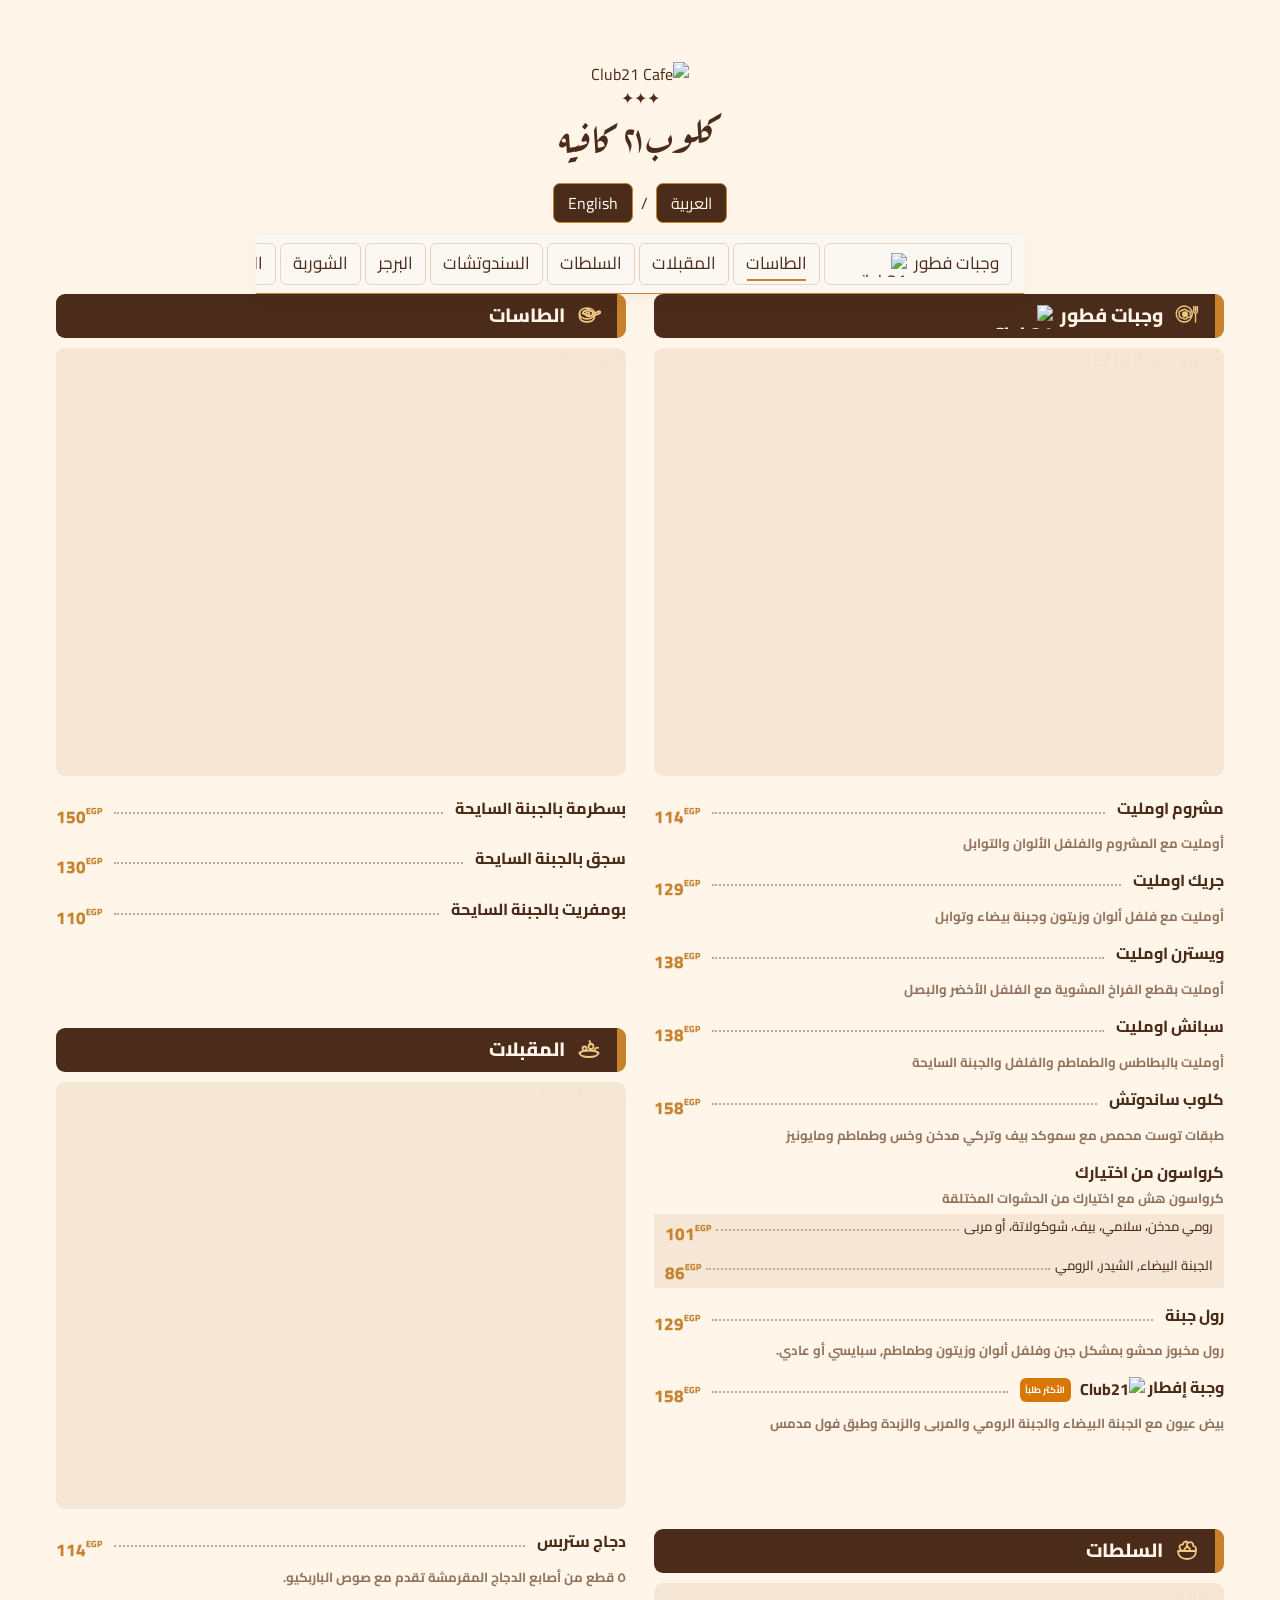
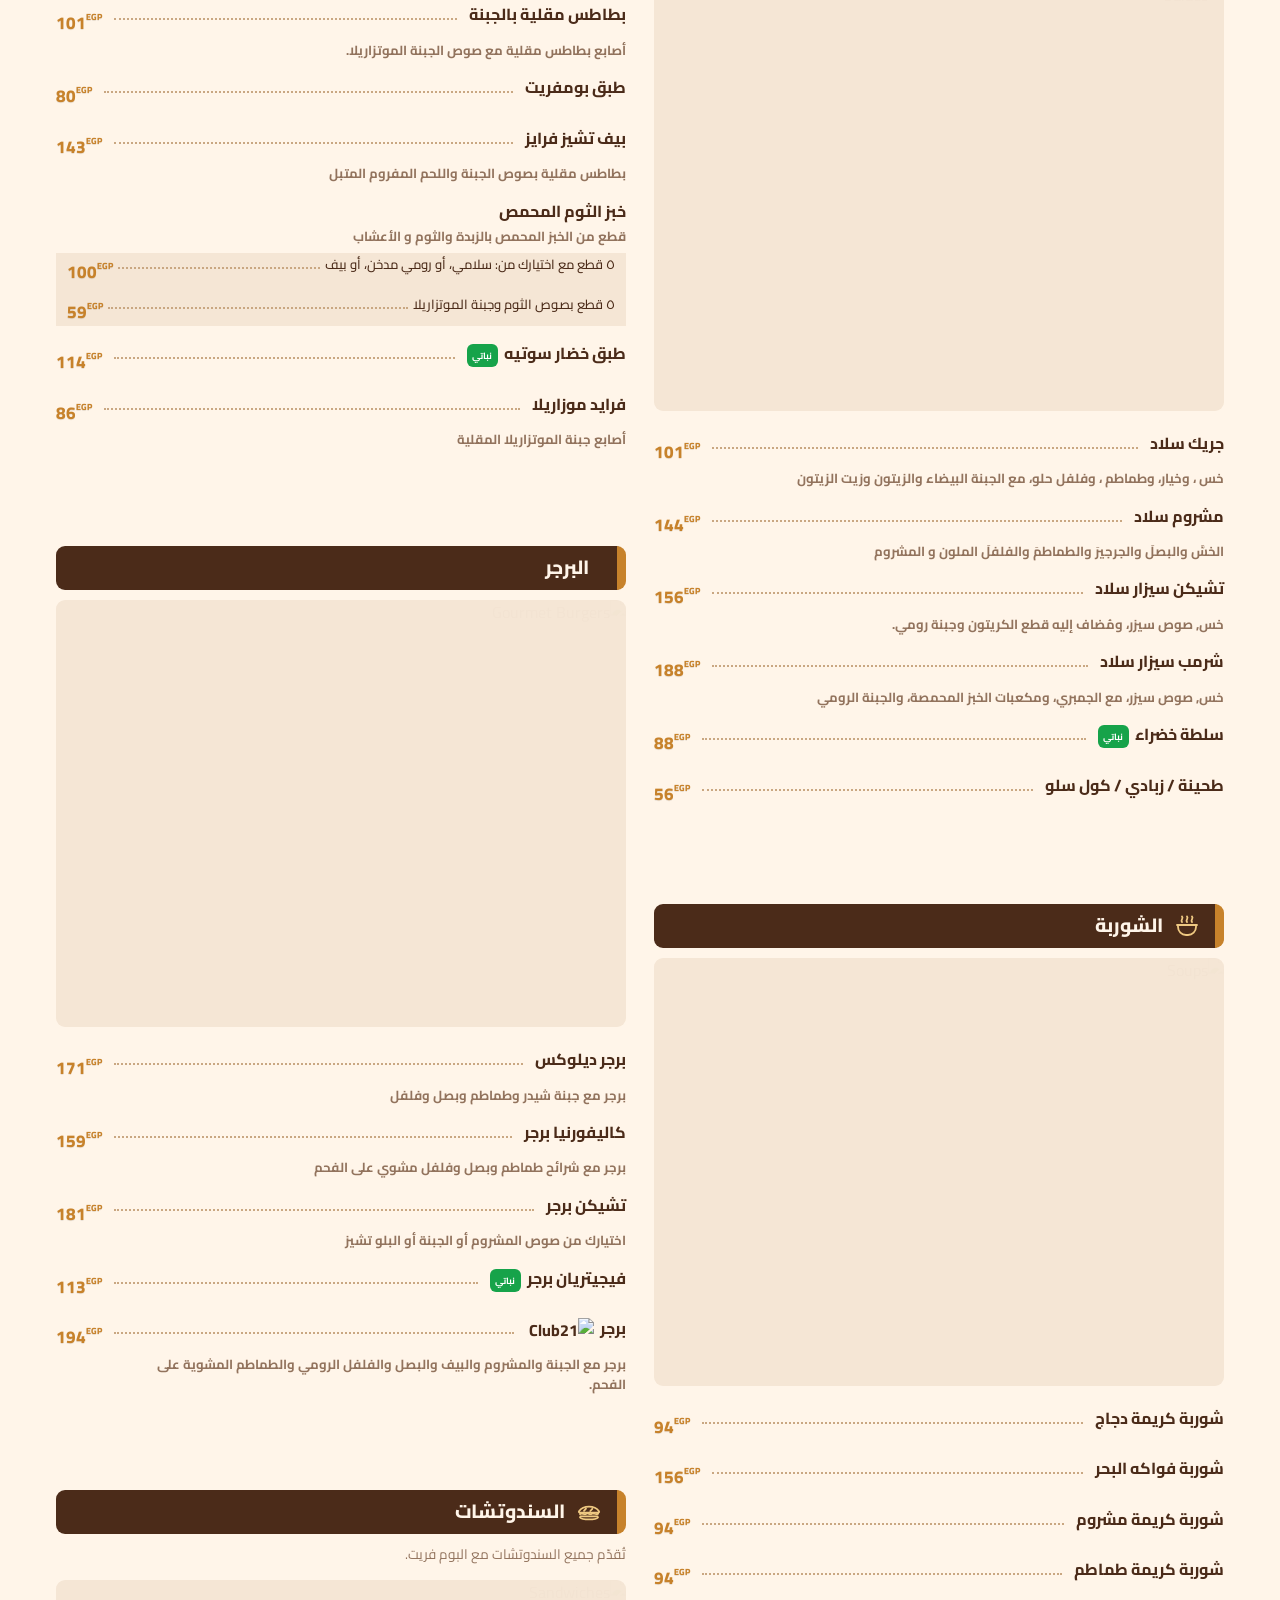
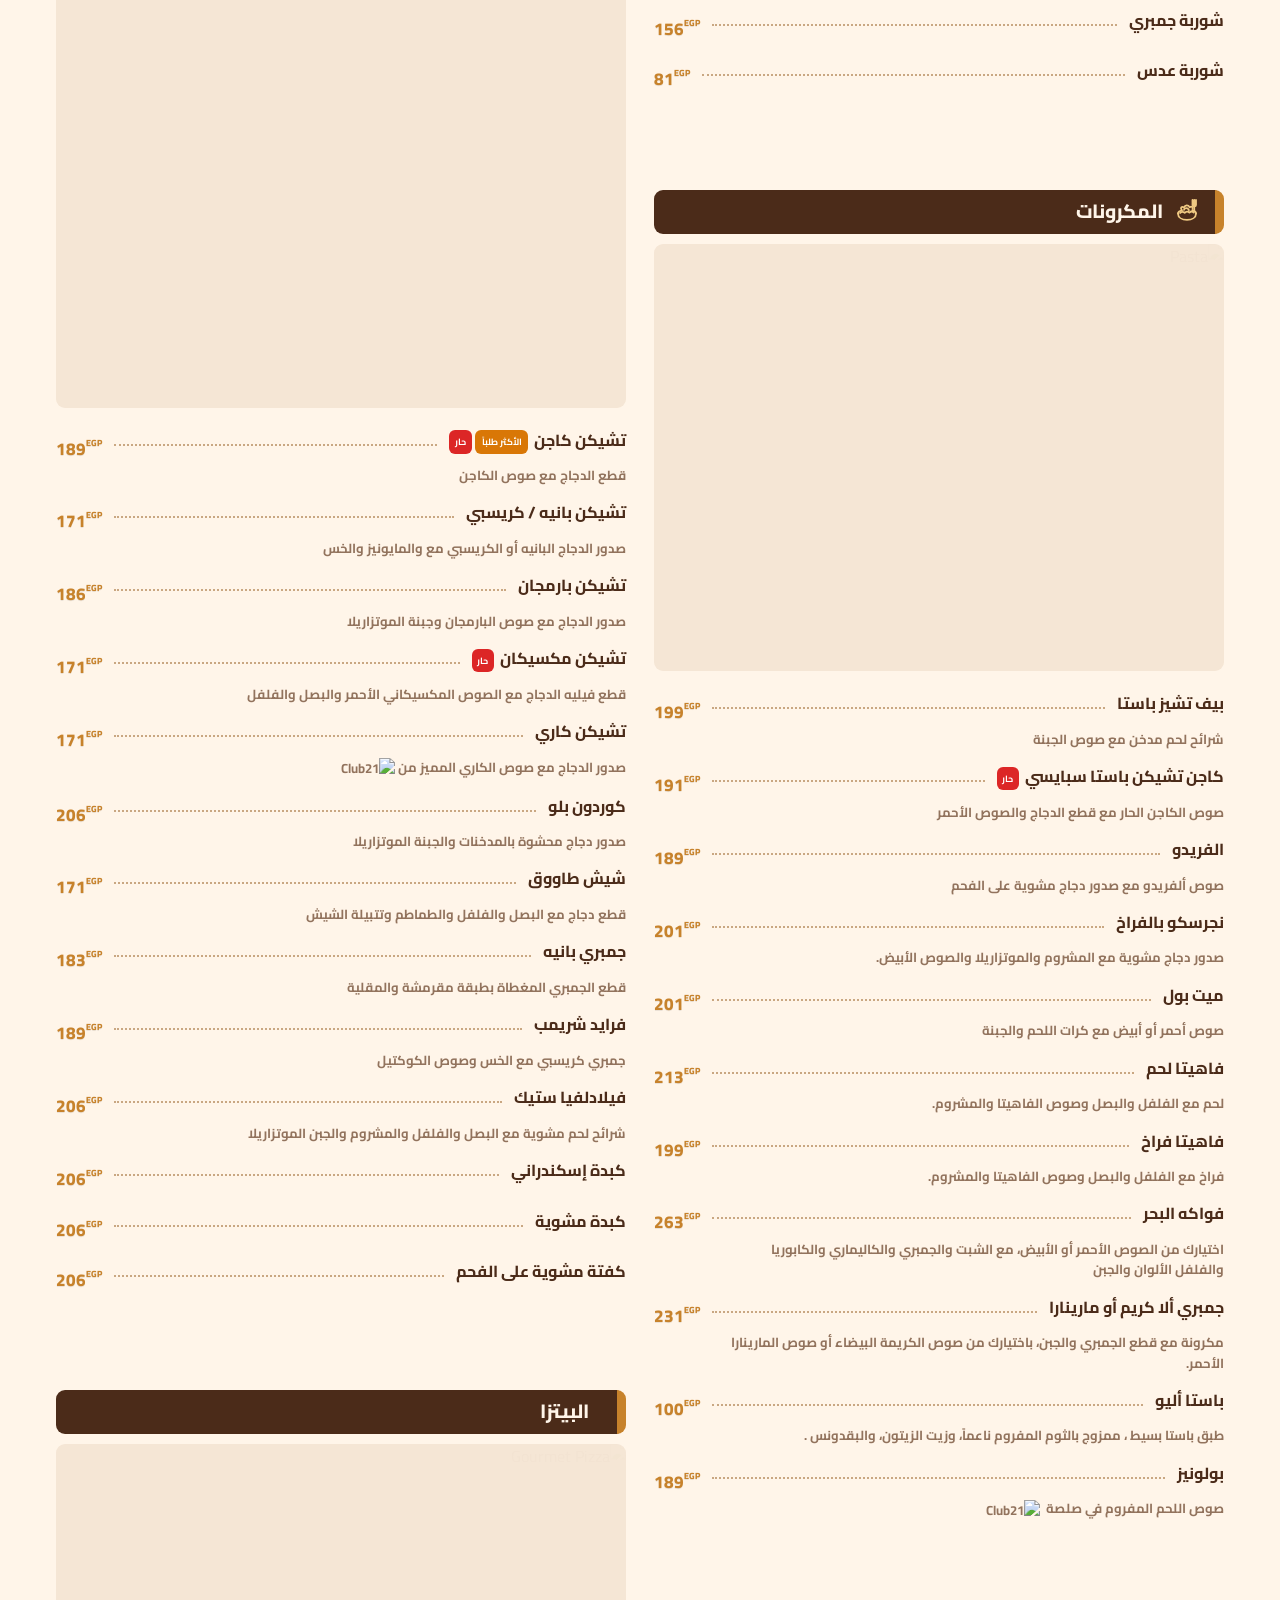
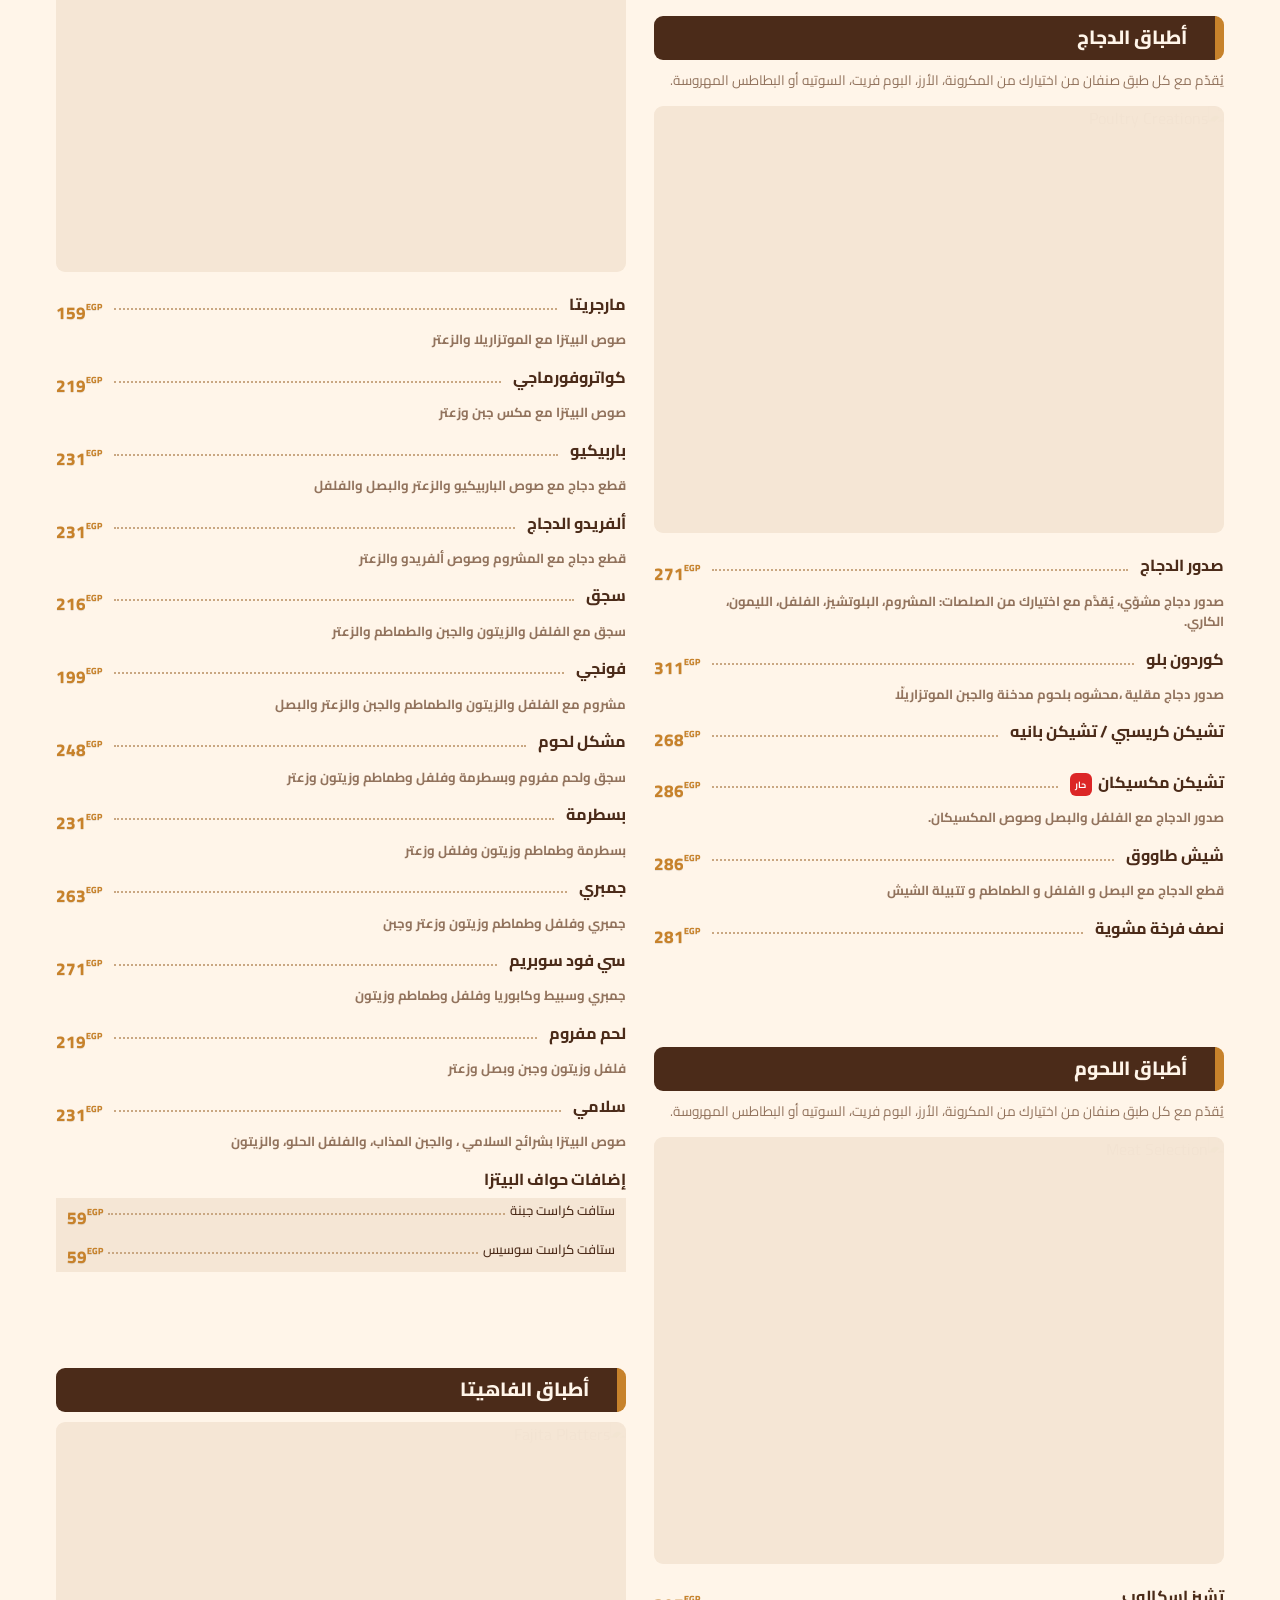
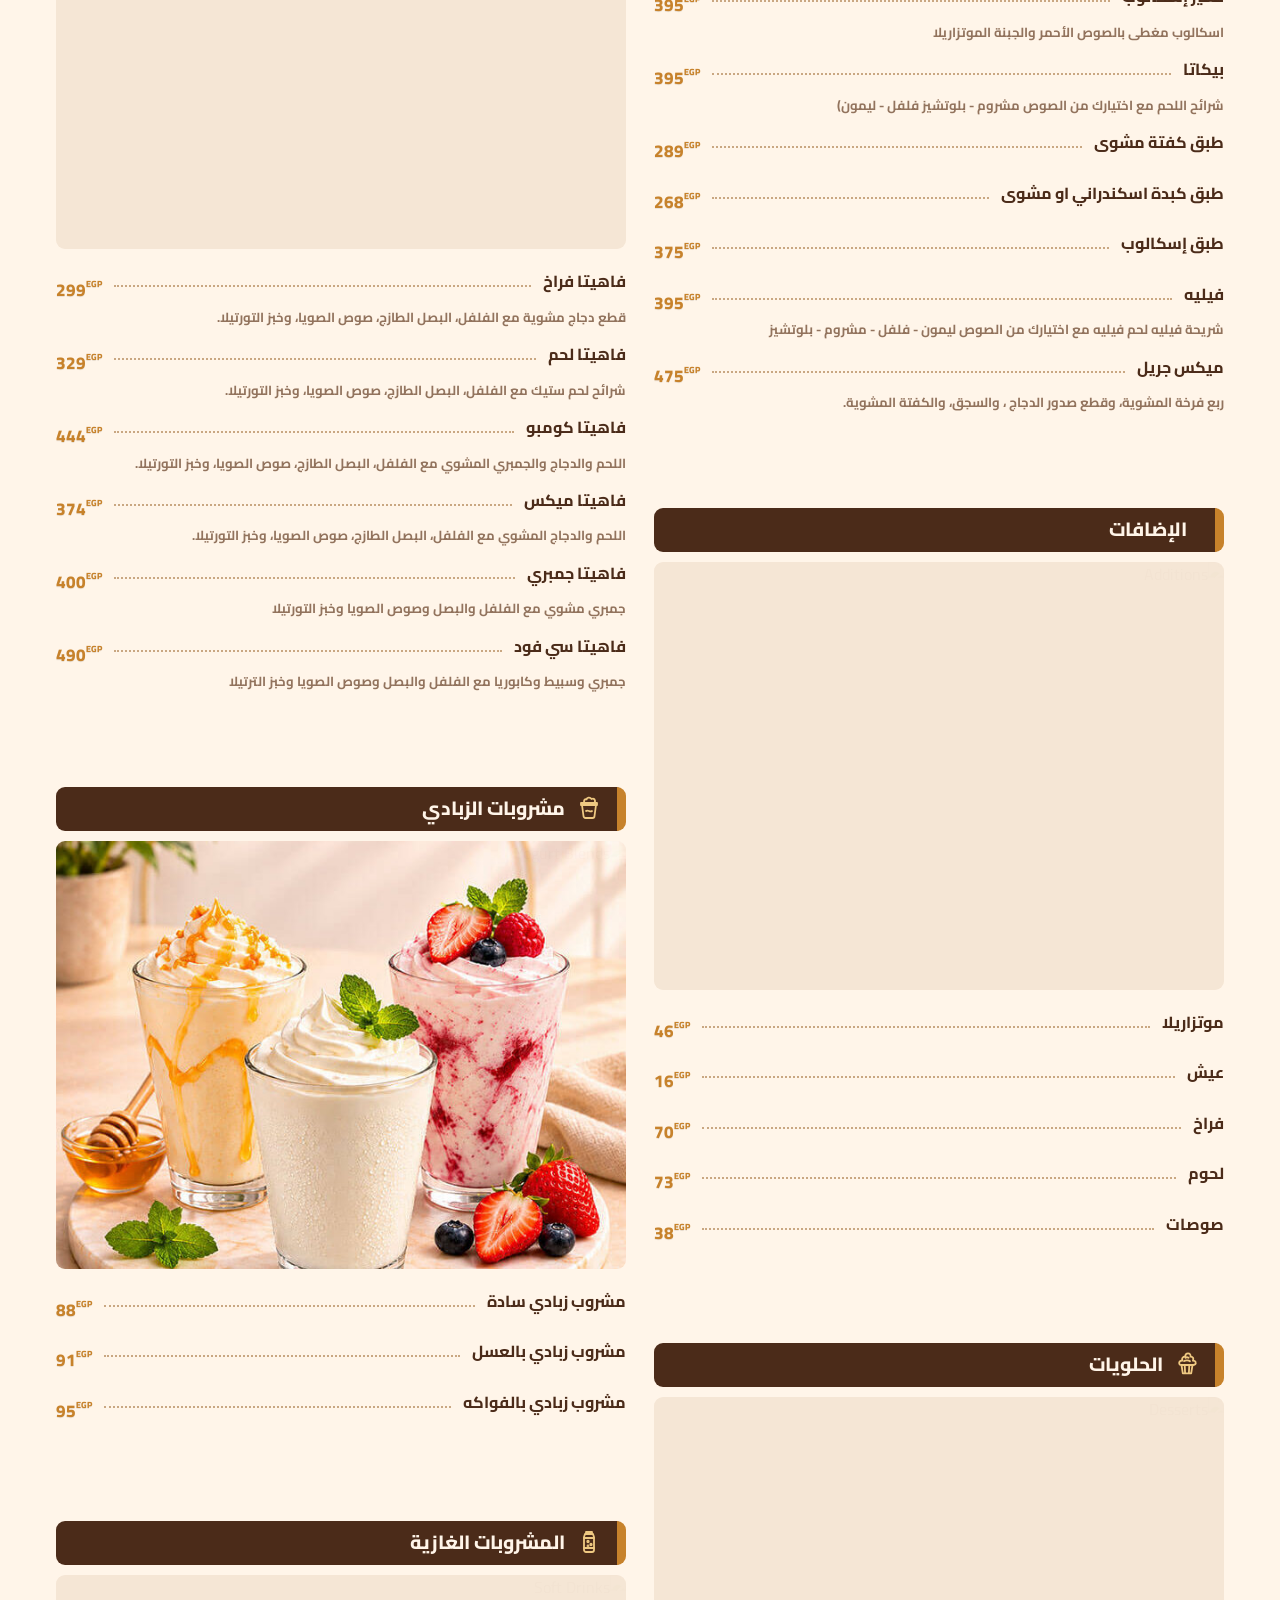
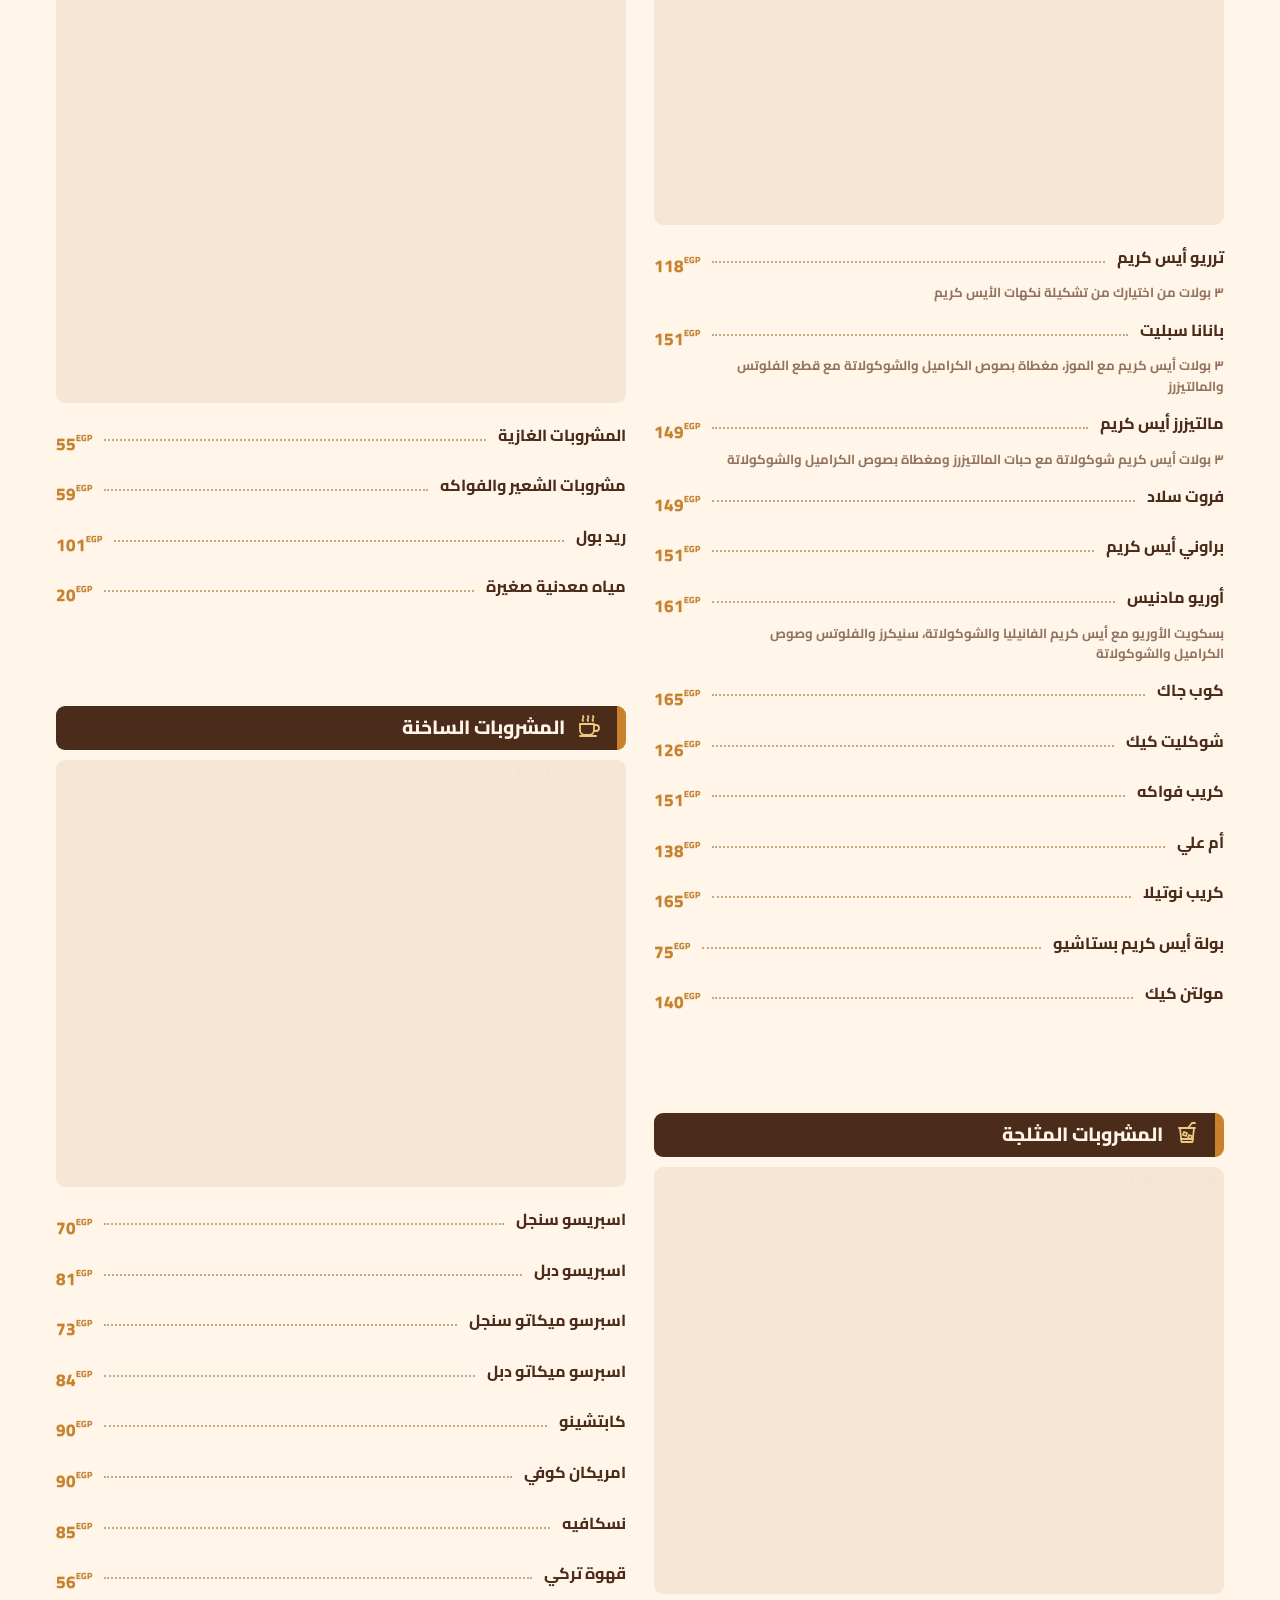
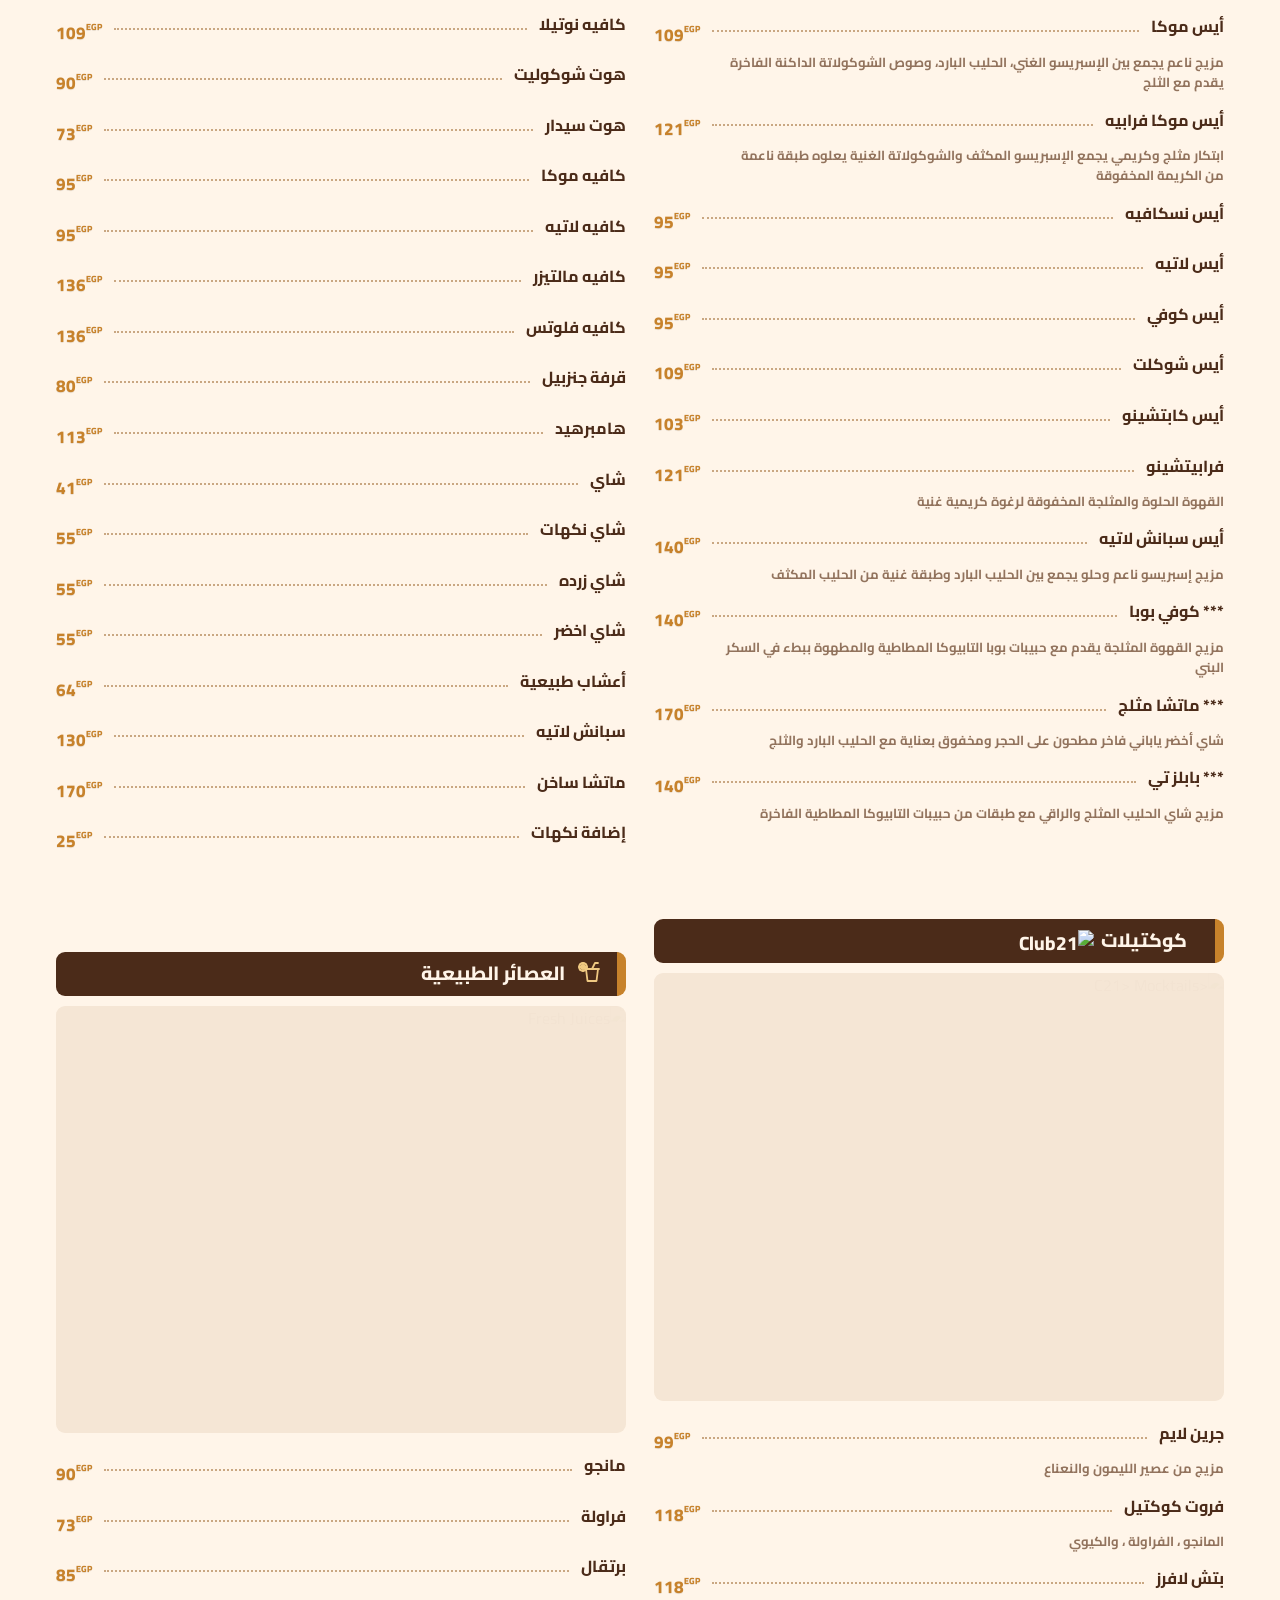
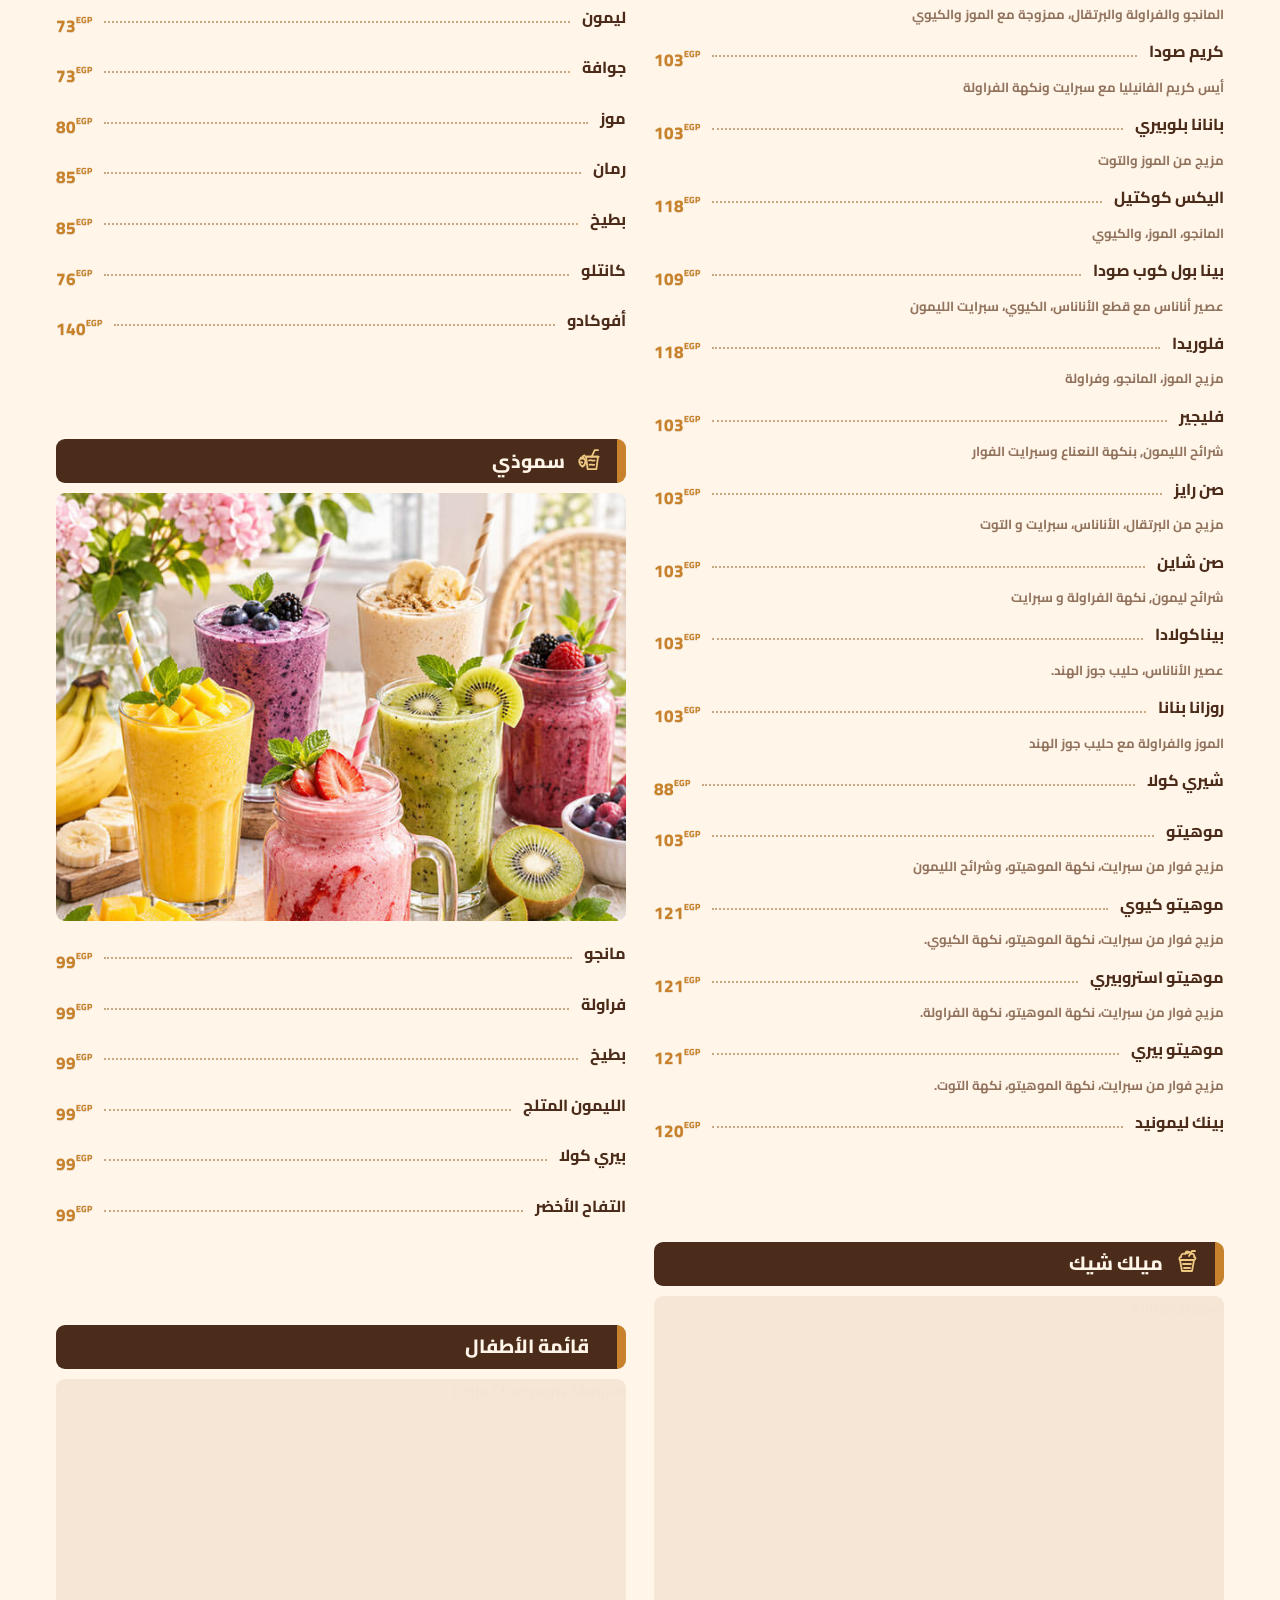
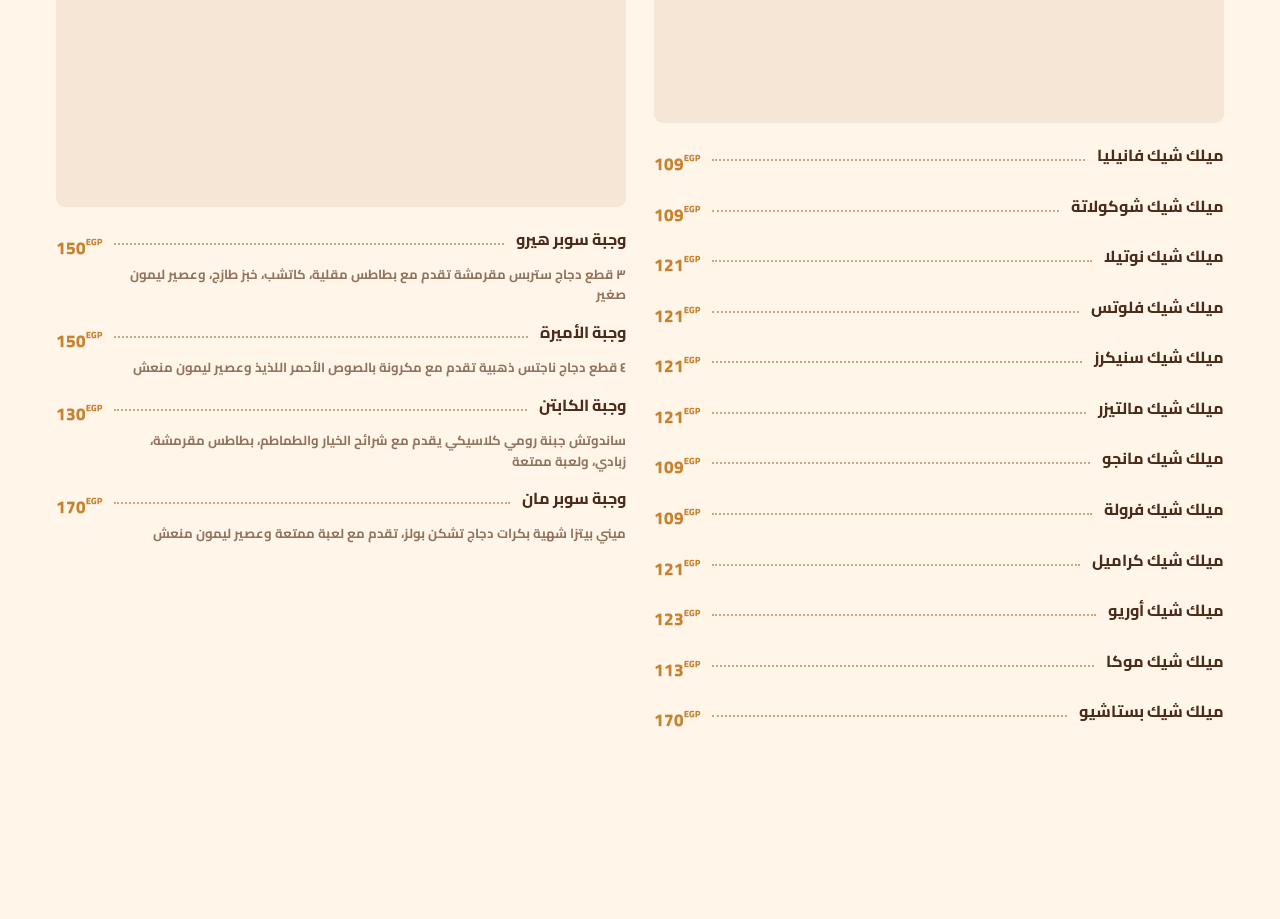
==== index.html @ d70e06dd "og-desc" ====
<!doctype html>
<html lang="en-US">
  <!-- Mirrored from http://c213.local/ by HTTrack Website Copier/3.x [XR&CO], Wed, 18 Nov 2026 23:21:37 GMT -->
  <!-- Added by HTTrack --><meta
    http-equiv="content-type"
    content="text/html;charset=UTF-8" /><!-- /Added by HTTrack -->
  <head>
    <meta charset="UTF-8" />

    <meta name="viewport" content="width=device-width, initial-scale=1" />

    <title>Club21 Cafe &#8211; Enjoy The Mood</title>
    <meta name="robots" content="max-image-preview:large" />
    <link rel="dns-prefetch" href="http://cdn.jsdelivr.net/" />
    <link rel="dns-prefetch" href="http://cdnjs.cloudflare.com/" />
    <!-- Open Graph -->
    <meta property="og:type" content="website" />
    <meta property="og:title" content="Club21 Cafe &#8211; Enjoy The Mood" />
    <meta
      property="og:description"
      content="Good food, great drinks, and even better vibes! ☕🍔🍹 Explore our menu, find your favorites, and Enjoy The Mood at Club21 Café!" />
    <meta property="og:url" content="https://club21-cafe.github.io/scan/" />
    <meta
      property="og:image"
      content="https://club21-cafe.github.io/scan/wp-content/uploads/2026/11/Club21-Arabic-Drinks-Menu-App-Poster-sm.jpg" />
    <meta
      property="og:image:secure_url"
      content="https://club21-cafe.github.io/scan/wp-content/uploads/2026/11/Club21-Arabic-Drinks-Menu-App-Poster-sm.jpg" />
    <meta property="og:image:type" content="image/jpeg" />
    <meta property="og:image:width" content="1200" />
    <meta property="og:image:height" content="630" />

    <!-- Twitter -->
    <meta name="twitter:card" content="summary_large_image" />
    <meta name="twitter:title" content="Club21 Cafe &#8211; Enjoy The Mood" />
    <meta
      name="twitter:description"
      content="Good food, great drinks, and even better vibes! ☕🍔🍹 Explore our menu, find your favorites, and Enjoy The Mood at Club21 Café!" />
    <meta
      name="twitter:image"
      content="https://club21-cafe.github.io/scan/wp-content/uploads/2026/11/Club21-Arabic-Drinks-Menu-App-Poster-sm.jpg" />
    <style id="wp-img-auto-sizes-contain-inline-css">
      img:is([sizes="auto" i], [sizes^="auto," i]) {
        contain-intrinsic-size: 3000px 1500px;
      }
      /*# sourceURL=wp-img-auto-sizes-contain-inline-css */
    </style>
    <style id="wp-emoji-styles-inline-css">
      img.wp-smiley,
      img.emoji {
        display: inline !important;
        border: none !important;
        box-shadow: none !important;
        height: 1em !important;
        width: 1em !important;
        margin: 0 0.07em !important;
        vertical-align: -0.1em !important;
        background: none !important;
        padding: 0 !important;
      }
      /*# sourceURL=wp-emoji-styles-inline-css */
    </style>
    <style id="wp-block-library-inline-css">
      :root {
        --wp-block-synced-color: #7a00df;
        --wp-block-synced-color--rgb: 122, 0, 223;
        --wp-bound-block-color: var(--wp-block-synced-color);
        --wp-editor-canvas-background: #ddd;
        --wp-admin-theme-color: #007cba;
        --wp-admin-theme-color--rgb: 0, 124, 186;
        --wp-admin-theme-color-darker-10: #006ba1;
        --wp-admin-theme-color-darker-10--rgb: 0, 107, 160.5;
        --wp-admin-theme-color-darker-20: #005a87;
        --wp-admin-theme-color-darker-20--rgb: 0, 90, 135;
        --wp-admin-border-width-focus: 2px;
      }
      @media (min-resolution: 192dpi) {
        :root {
          --wp-admin-border-width-focus: 1.5px;
        }
      }
      .wp-element-button {
        cursor: pointer;
      }
      :root .has-very-light-gray-background-color {
        background-color: #eee;
      }
      :root .has-very-dark-gray-background-color {
        background-color: #313131;
      }
      :root .has-very-light-gray-color {
        color: #eee;
      }
      :root .has-very-dark-gray-color {
        color: #313131;
      }
      :root .has-vivid-green-cyan-to-vivid-cyan-blue-gradient-background {
        background: linear-gradient(135deg, #00d084, #0693e3);
      }
      :root .has-purple-crush-gradient-background {
        background: linear-gradient(135deg, #34e2e4, #4721fb 50%, #ab1dfe);
      }
      :root .has-hazy-dawn-gradient-background {
        background: linear-gradient(135deg, #faaca8, #dad0ec);
      }
      :root .has-subdued-olive-gradient-background {
        background: linear-gradient(135deg, #fafae1, #67a671);
      }
      :root .has-atomic-cream-gradient-background {
        background: linear-gradient(135deg, #fdd79a, #004a59);
      }
      :root .has-nightshade-gradient-background {
        background: linear-gradient(135deg, #330968, #31cdcf);
      }
      :root .has-midnight-gradient-background {
        background: linear-gradient(135deg, #020381, #2874fc);
      }
      :root {
        --wp--preset--font-size--normal: 16px;
        --wp--preset--font-size--huge: 42px;
      }
      .has-regular-font-size {
        font-size: 1em;
      }
      .has-larger-font-size {
        font-size: 2.625em;
      }
      .has-normal-font-size {
        font-size: var(--wp--preset--font-size--normal);
      }
      .has-huge-font-size {
        font-size: var(--wp--preset--font-size--huge);
      }
      :root .has-text-align-center {
        text-align: center;
      }
      :root .has-text-align-left {
        text-align: left;
      }
      :root .has-text-align-right {
        text-align: right;
      }
      .has-fit-text {
        white-space: nowrap !important;
      }
      #end-resizable-editor-section {
        display: none;
      }
      .aligncenter {
        clear: both;
      }
      .items-justified-left {
        justify-content: flex-start;
      }
      .items-justified-center {
        justify-content: center;
      }
      .items-justified-right {
        justify-content: flex-end;
      }
      .items-justified-space-between {
        justify-content: space-between;
      }
      .screen-reader-text {
        word-wrap: normal !important;
        border: 0;
        clip-path: inset(50%);
        height: 1px;
        margin: -1px;
        overflow: hidden;
        padding: 0;
        position: absolute;
        width: 1px;
        word-break: normal !important;
      }
      .screen-reader-text:focus {
        background-color: #ddd;
        clip-path: none;
        color: #444;
        display: block;
        font-size: 1em;
        height: auto;
        left: 5px;
        line-height: normal;
        padding: 15px 23px 14px;
        text-decoration: none;
        top: 5px;
        width: auto;
        z-index: 100000;
      }
      html :where(.has-border-color) {
        border-style: solid;
      }
      html
        :where(
          [style^="border-color"],
          [style*=";border-color"],
          [style*="; border-color"]
        ) {
        border-style: solid;
      }
      html
        :where(
          [style^="border-top-color"],
          [style*=";border-top-color"],
          [style*="; border-top-color"]
        ) {
        border-top-style: solid;
      }
      html
        :where(
          [style^="border-right-color"],
          [style*=";border-right-color"],
          [style*="; border-right-color"]
        ) {
        border-right-style: solid;
      }
      html
        :where(
          [style^="border-bottom-color"],
          [style*=";border-bottom-color"],
          [style*="; border-bottom-color"]
        ) {
        border-bottom-style: solid;
      }
      html
        :where(
          [style^="border-left-color"],
          [style*=";border-left-color"],
          [style*="; border-left-color"]
        ) {
        border-left-style: solid;
      }
      html
        :where(
          [style^="border-width"],
          [style*=";border-width"],
          [style*="; border-width"]
        ) {
        border-style: solid;
      }
      html
        :where(
          [style^="border-top-width"],
          [style*=";border-top-width"],
          [style*="; border-top-width"]
        ) {
        border-top-style: solid;
      }
      html
        :where(
          [style^="border-right-width"],
          [style*=";border-right-width"],
          [style*="; border-right-width"]
        ) {
        border-right-style: solid;
      }
      html
        :where(
          [style^="border-bottom-width"],
          [style*=";border-bottom-width"],
          [style*="; border-bottom-width"]
        ) {
        border-bottom-style: solid;
      }
      html
        :where(
          [style^="border-left-width"],
          [style*=";border-left-width"],
          [style*="; border-left-width"]
        ) {
        border-left-style: solid;
      }
      html :where(img[class*="wp-image-"]) {
        height: auto;
        max-width: 100%;
      }
      :where(figure) {
        margin: 0 0 1em;
      }
      html :where(.is-position-sticky) {
        --wp-admin--admin-bar--position-offset: var(
          --wp-admin--admin-bar--height,
          0px
        );
      }
      @media screen and (max-width: 600px) {
        html :where(.is-position-sticky) {
          --wp-admin--admin-bar--position-offset: 0px;
        }
      }

      /*# sourceURL=/wp-includes/css/dist/block-library/common.min.css */
    </style>
    <style id="classic-theme-styles-inline-css">
      /*! This file is auto-generated */
      .wp-block-button__link {
        color: #fff;
        background-color: #32373c;
        border-radius: 9999px;
        box-shadow: none;
        text-decoration: none;
        padding: calc(0.667em + 2px) calc(1.333em + 2px);
        font-size: 1.125em;
      }
      .wp-block-file__button {
        background: #32373c;
        color: #fff;
        text-decoration: none;
      }
      /*# sourceURL=/wp-includes/css/classic-themes.min.css */
    </style>

    <style id="global-styles-inline-css">
      :root {
        --wp--preset--aspect-ratio--square: 1;
        --wp--preset--aspect-ratio--4-3: 4/3;
        --wp--preset--aspect-ratio--3-4: 3/4;
        --wp--preset--aspect-ratio--3-2: 3/2;
        --wp--preset--aspect-ratio--2-3: 2/3;
        --wp--preset--aspect-ratio--16-9: 16/9;
        --wp--preset--aspect-ratio--9-16: 9/16;
        --wp--preset--color--black: #000000;
        --wp--preset--color--cyan-bluish-gray: #abb8c3;
        --wp--preset--color--white: #ffffff;
        --wp--preset--color--pale-pink: #f78da7;
        --wp--preset--color--vivid-red: #cf2e2e;
        --wp--preset--color--luminous-vivid-orange: #ff6900;
        --wp--preset--color--luminous-vivid-amber: #fcb900;
        --wp--preset--color--light-green-cyan: #7bdcb5;
        --wp--preset--color--vivid-green-cyan: #00d084;
        --wp--preset--color--pale-cyan-blue: #8ed1fc;
        --wp--preset--color--vivid-cyan-blue: #0693e3;
        --wp--preset--color--vivid-purple: #9b51e0;
        --wp--preset--gradient--vivid-cyan-blue-to-vivid-purple: linear-gradient(
          135deg,
          rgb(6, 147, 227) 0%,
          rgb(155, 81, 224) 100%
        );
        --wp--preset--gradient--light-green-cyan-to-vivid-green-cyan: linear-gradient(
          135deg,
          rgb(122, 220, 180) 0%,
          rgb(0, 208, 130) 100%
        );
        --wp--preset--gradient--luminous-vivid-amber-to-luminous-vivid-orange: linear-gradient(
          135deg,
          rgb(252, 185, 0) 0%,
          rgb(255, 105, 0) 100%
        );
        --wp--preset--gradient--luminous-vivid-orange-to-vivid-red: linear-gradient(
          135deg,
          rgb(255, 105, 0) 0%,
          rgb(207, 46, 46) 100%
        );
        --wp--preset--gradient--very-light-gray-to-cyan-bluish-gray: linear-gradient(
          135deg,
          rgb(238, 238, 238) 0%,
          rgb(169, 184, 195) 100%
        );
        --wp--preset--gradient--cool-to-warm-spectrum: linear-gradient(
          135deg,
          rgb(74, 234, 220) 0%,
          rgb(151, 120, 209) 20%,
          rgb(207, 42, 186) 40%,
          rgb(238, 44, 130) 60%,
          rgb(251, 105, 98) 80%,
          rgb(254, 248, 76) 100%
        );
        --wp--preset--gradient--blush-light-purple: linear-gradient(
          135deg,
          rgb(255, 206, 236) 0%,
          rgb(152, 150, 240) 100%
        );
        --wp--preset--gradient--blush-bordeaux: linear-gradient(
          135deg,
          rgb(254, 205, 165) 0%,
          rgb(254, 45, 45) 50%,
          rgb(107, 0, 62) 100%
        );
        --wp--preset--gradient--luminous-dusk: linear-gradient(
          135deg,
          rgb(255, 203, 112) 0%,
          rgb(199, 81, 192) 50%,
          rgb(65, 88, 208) 100%
        );
        --wp--preset--gradient--pale-ocean: linear-gradient(
          135deg,
          rgb(255, 245, 203) 0%,
          rgb(182, 227, 212) 50%,
          rgb(51, 167, 181) 100%
        );
        --wp--preset--gradient--electric-grass: linear-gradient(
          135deg,
          rgb(202, 248, 128) 0%,
          rgb(113, 206, 126) 100%
        );
        --wp--preset--gradient--midnight: linear-gradient(
          135deg,
          rgb(2, 3, 129) 0%,
          rgb(40, 116, 252) 100%
        );
        --wp--preset--font-size--small: 13px;
        --wp--preset--font-size--medium: 20px;
        --wp--preset--font-size--large: 36px;
        --wp--preset--font-size--x-large: 42px;
        --wp--preset--spacing--20: 0.44rem;
        --wp--preset--spacing--30: 0.67rem;
        --wp--preset--spacing--40: 1rem;
        --wp--preset--spacing--50: 1.5rem;
        --wp--preset--spacing--60: 2.25rem;
        --wp--preset--spacing--70: 3.38rem;
        --wp--preset--spacing--80: 5.06rem;
        --wp--preset--shadow--natural: 6px 6px 9px rgba(0, 0, 0, 0.2);
        --wp--preset--shadow--deep: 12px 12px 50px rgba(0, 0, 0, 0.4);
        --wp--preset--shadow--sharp: 6px 6px 0px rgba(0, 0, 0, 0.2);
        --wp--preset--shadow--outlined:
          6px 6px 0px -3px rgb(255, 255, 255), 6px 6px rgb(0, 0, 0);
        --wp--preset--shadow--crisp: 6px 6px 0px rgb(0, 0, 0);
      }
      .wp-block-button {
        --wp--preset--dimension--25: 25%;
        --wp--preset--dimension--50: 50%;
        --wp--preset--dimension--75: 75%;
        --wp--preset--dimension--100: 100%;
      }
      :where(body) {
        margin: 0;
      }
      :where(.is-layout-flex) {
        gap: 0.5em;
      }
      :where(.is-layout-grid) {
        gap: 0.5em;
      }
      body .is-layout-flex {
        display: flex;
      }
      .is-layout-flex {
        flex-wrap: wrap;
        align-items: center;
      }
      .is-layout-flex > :is(*, div) {
        margin: 0;
      }
      body .is-layout-grid {
        display: grid;
      }
      .is-layout-grid > :is(*, div) {
        margin: 0;
      }
      body {
        padding-top: 0px;
        padding-right: 0px;
        padding-bottom: 0px;
        padding-left: 0px;
      }
      :root :where(.wp-element-button, .wp-block-button__link) {
        background-color: #32373c;
        border-width: 0;
        color: #fff;
        font-family: inherit;
        font-size: inherit;
        font-style: inherit;
        font-weight: inherit;
        letter-spacing: inherit;
        line-height: inherit;
        padding-top: calc(0.667em + 2px);
        padding-right: calc(1.333em + 2px);
        padding-bottom: calc(0.667em + 2px);
        padding-left: calc(1.333em + 2px);
        text-decoration: none;
        text-transform: inherit;
      }
      .has-black-color {
        color: var(--wp--preset--color--black) !important;
      }
      .has-cyan-bluish-gray-color {
        color: var(--wp--preset--color--cyan-bluish-gray) !important;
      }
      .has-white-color {
        color: var(--wp--preset--color--white) !important;
      }
      .has-pale-pink-color {
        color: var(--wp--preset--color--pale-pink) !important;
      }
      .has-vivid-red-color {
        color: var(--wp--preset--color--vivid-red) !important;
      }
      .has-luminous-vivid-orange-color {
        color: var(--wp--preset--color--luminous-vivid-orange) !important;
      }
      .has-luminous-vivid-amber-color {
        color: var(--wp--preset--color--luminous-vivid-amber) !important;
      }
      .has-light-green-cyan-color {
        color: var(--wp--preset--color--light-green-cyan) !important;
      }
      .has-vivid-green-cyan-color {
        color: var(--wp--preset--color--vivid-green-cyan) !important;
      }
      .has-pale-cyan-blue-color {
        color: var(--wp--preset--color--pale-cyan-blue) !important;
      }
      .has-vivid-cyan-blue-color {
        color: var(--wp--preset--color--vivid-cyan-blue) !important;
      }
      .has-vivid-purple-color {
        color: var(--wp--preset--color--vivid-purple) !important;
      }
      .has-black-background-color {
        background-color: var(--wp--preset--color--black) !important;
      }
      .has-cyan-bluish-gray-background-color {
        background-color: var(--wp--preset--color--cyan-bluish-gray) !important;
      }
      .has-white-background-color {
        background-color: var(--wp--preset--color--white) !important;
      }
      .has-pale-pink-background-color {
        background-color: var(--wp--preset--color--pale-pink) !important;
      }
      .has-vivid-red-background-color {
        background-color: var(--wp--preset--color--vivid-red) !important;
      }
      .has-luminous-vivid-orange-background-color {
        background-color: var(
          --wp--preset--color--luminous-vivid-orange
        ) !important;
      }
      .has-luminous-vivid-amber-background-color {
        background-color: var(
          --wp--preset--color--luminous-vivid-amber
        ) !important;
      }
      .has-light-green-cyan-background-color {
        background-color: var(--wp--preset--color--light-green-cyan) !important;
      }
      .has-vivid-green-cyan-background-color {
        background-color: var(--wp--preset--color--vivid-green-cyan) !important;
      }
      .has-pale-cyan-blue-background-color {
        background-color: var(--wp--preset--color--pale-cyan-blue) !important;
      }
      .has-vivid-cyan-blue-background-color {
        background-color: var(--wp--preset--color--vivid-cyan-blue) !important;
      }
      .has-vivid-purple-background-color {
        background-color: var(--wp--preset--color--vivid-purple) !important;
      }
      .has-black-border-color {
        border-color: var(--wp--preset--color--black) !important;
      }
      .has-cyan-bluish-gray-border-color {
        border-color: var(--wp--preset--color--cyan-bluish-gray) !important;
      }
      .has-white-border-color {
        border-color: var(--wp--preset--color--white) !important;
      }
      .has-pale-pink-border-color {
        border-color: var(--wp--preset--color--pale-pink) !important;
      }
      .has-vivid-red-border-color {
        border-color: var(--wp--preset--color--vivid-red) !important;
      }
      .has-luminous-vivid-orange-border-color {
        border-color: var(
          --wp--preset--color--luminous-vivid-orange
        ) !important;
      }
      .has-luminous-vivid-amber-border-color {
        border-color: var(--wp--preset--color--luminous-vivid-amber) !important;
      }
      .has-light-green-cyan-border-color {
        border-color: var(--wp--preset--color--light-green-cyan) !important;
      }
      .has-vivid-green-cyan-border-color {
        border-color: var(--wp--preset--color--vivid-green-cyan) !important;
      }
      .has-pale-cyan-blue-border-color {
        border-color: var(--wp--preset--color--pale-cyan-blue) !important;
      }
      .has-vivid-cyan-blue-border-color {
        border-color: var(--wp--preset--color--vivid-cyan-blue) !important;
      }
      .has-vivid-purple-border-color {
        border-color: var(--wp--preset--color--vivid-purple) !important;
      }
      .has-vivid-cyan-blue-to-vivid-purple-gradient-background {
        background: var(
          --wp--preset--gradient--vivid-cyan-blue-to-vivid-purple
        ) !important;
      }
      .has-light-green-cyan-to-vivid-green-cyan-gradient-background {
        background: var(
          --wp--preset--gradient--light-green-cyan-to-vivid-green-cyan
        ) !important;
      }
      .has-luminous-vivid-amber-to-luminous-vivid-orange-gradient-background {
        background: var(
          --wp--preset--gradient--luminous-vivid-amber-to-luminous-vivid-orange
        ) !important;
      }
      .has-luminous-vivid-orange-to-vivid-red-gradient-background {
        background: var(
          --wp--preset--gradient--luminous-vivid-orange-to-vivid-red
        ) !important;
      }
      .has-very-light-gray-to-cyan-bluish-gray-gradient-background {
        background: var(
          --wp--preset--gradient--very-light-gray-to-cyan-bluish-gray
        ) !important;
      }
      .has-cool-to-warm-spectrum-gradient-background {
        background: var(
          --wp--preset--gradient--cool-to-warm-spectrum
        ) !important;
      }
      .has-blush-light-purple-gradient-background {
        background: var(--wp--preset--gradient--blush-light-purple) !important;
      }
      .has-blush-bordeaux-gradient-background {
        background: var(--wp--preset--gradient--blush-bordeaux) !important;
      }
      .has-luminous-dusk-gradient-background {
        background: var(--wp--preset--gradient--luminous-dusk) !important;
      }
      .has-pale-ocean-gradient-background {
        background: var(--wp--preset--gradient--pale-ocean) !important;
      }
      .has-electric-grass-gradient-background {
        background: var(--wp--preset--gradient--electric-grass) !important;
      }
      .has-midnight-gradient-background {
        background: var(--wp--preset--gradient--midnight) !important;
      }
      .has-small-font-size {
        font-size: var(--wp--preset--font-size--small) !important;
      }
      .has-medium-font-size {
        font-size: var(--wp--preset--font-size--medium) !important;
      }
      .has-large-font-size {
        font-size: var(--wp--preset--font-size--large) !important;
      }
      .has-x-large-font-size {
        font-size: var(--wp--preset--font-size--x-large) !important;
      }
      /*# sourceURL=global-styles-inline-css */
    </style>

    <link
      href="https://cdn.jsdelivr.net/npm/bootstrap@5.3.8/dist/css/bootstrap.min.css"
      rel="stylesheet"
      crossorigin="anonymous" />
    <link
      rel="stylesheet"
      href="https://cdnjs.cloudflare.com/ajax/libs/font-awesome/7.3.1/css/all.min.css"
      integrity="..."
      crossorigin="anonymous"
      referrerpolicy="no-referrer" />

    <link
      rel="stylesheet"
      id="restaurant-menu-style-css"
      href="wp-content/themes/res/stylec89f.css?ver=1.0.0--589293833"
      media="all" />
    <link
      rel="stylesheet"
      id="restaurant-menu-custom-css"
      href="wp-content/themes/res/assets/css/menu70f5.css?ver=1.0.0-763405083"
      media="all" />
    <link
      rel="stylesheet"
      id="restaurant-mobile-lang-css"
      href="wp-content/themes/res/assets/css/mobile-lang06dd.css?ver=1.0.0-1515978301"
      media="all" />
    <link
      rel="stylesheet"
      id="rm-menu-design-classic-css"
      href="wp-content/themes/res/designs/classic/style9132.css?ver=1.0.0--434926061"
      media="all" />
    <link rel="https://api.w.org/" href="wp-json/index.html" /><link
      rel="EditURI"
      type="application/rsd+xml"
      title="RSD"
      href="xmlrpc0db0.php?rsd" />
    <meta name="generator" content="WordPress 7.1.5" />
    <link
      rel="icon"
      href="wp-content/uploads/2026/09/cropped-CLUB21-final-logoZZ-md-32x32.png"
      sizes="32x32" />
    <link
      rel="icon"
      href="wp-content/uploads/2026/09/cropped-CLUB21-final-logoZZ-md-192x192.png"
      sizes="192x192" />
    <link
      rel="apple-touch-icon"
      href="wp-content/uploads/2026/09/cropped-CLUB21-final-logoZZ-md-180x180.png" />
    <meta
      name="msapplication-TileImage"
      content="wp-content/uploads/2026/09/cropped-CLUB21-final-logoZZ-md-270x270.png" />
  </head>

  <body class="home blog wp-custom-logo wp-theme-res">
    <div class="menu-design menu-design--classic" data-menu-design="classic">
      <div class="menu-design--classic classic-menu">
        <!-- =========================================
         RESTAURANT HEADER
         ========================================= -->
        <!-- <header class="header" id="top"> -->
        <header class="header" name="#header" id="top">
          <div class="header__inner">
            <div class="header__logo">
              <a
                href="index.html"
                class="custom-logo-link"
                rel="home"
                aria-current="page"
                ><img
                  width="150"
                  height="150"
                  src="wp-content/uploads/2026/09/CLUB21-final-logoZZ-md.png"
                  class="custom-logo"
                  alt="club21 cafe"
                  decoding="async"
              /></a>
            </div>
            <div class="header__ornament">
              <span>✦✦✦</span>
            </div>
            <!-- ================================= -->
            <!-- Restaurant Name -->
            <!-- ================================= -->
            <h1 class="header__name">
              <span class="restaurant-name-ar"> كلوب21 كافيه </span>
              <span class="restaurant-name-en"> club21 cafe </span>
            </h1>
            <!-- ================================= -->
            <!-- Restaurant Description -->
            <!-- ================================= -->
            <div class="header__description">
              <p class="restaurant-description-ar"></p>
              <p class="restaurant-description-en">Enjoy The Mood</p>
            </div>
            <!-- Language Switcher -->

            <div
              class="language-switcher"
              id="language-switcher"
              role="group"
              aria-label="Language">
              <button
                type="button"
                class="language-switcher__option active"
                data-language="ar"
                aria-label="Arabic">
                العربية
              </button>
              <span class="language-switcher__separator" aria-hidden="true">
                /
              </span>
              <button
                type="button"
                class="language-switcher__option"
                data-language="en"
                aria-label="English">
                English
              </button>
            </div>
          </div>
        </header>

        <!-- hidden language switcher -->
        <div class="mobile-language" id="mobile-language">
          <button
            type="button"
            class="mobile-language__toggle"
            aria-expanded="false"
            aria-controls="mobile-language-options"
            aria-label="Change menu language">
            ع / EN
          </button>

          <div
            class="mobile-language__options"
            id="mobile-language-options"
            hidden>
            <button
              type="button"
              class="language-switcher__option"
              data-language="ar"
              >عربي</button
            >

            <button
              type="button"
              class="language-switcher__option"
              data-language="en"
              >English</button
            >
          </div>
        </div>
        <!-- =========================================
    CATEGORY NAVIGATION
    ========================================= -->
        <nav class="category-navigation">
          <div class="category-navigation__inner">
            <div id="nav-logo" class="category-navigation__logo">
              <a
                href="index.html"
                class="custom-logo-link"
                rel="home"
                aria-current="page"
                ><img
                  width="150"
                  height="150"
                  src="wp-content/uploads/2026/09/CLUB21-final-logoZZ-md.png"
                  class="custom-logo"
                  alt="club21 cafe"
                  decoding="async"
              /></a>
            </div>
            <div class="category-navigation__scroll">
              <a
                href="#menu-category-97"
                class="category-link active"
                data-category-id="97"
                data-category-target=" menu-category-97">
                <span class="category-name-ar">
                  وجبات فطور
                  <img
                    src="wp-content/themes/res/assets/img/c21-gold.png"
                    class="rm-menu-inline-logo"
                    alt="Club21" />
                </span>
                <span class="category-name-en">
                  <img
                    src="wp-content/themes/res/assets/img/c21-gold.png"
                    class="rm-menu-inline-logo"
                    alt="Club21" />
                  Breakfast
                </span>
              </a>
              <a
                href="#menu-category-98"
                class="category-link"
                data-category-id="98"
                data-category-target=" menu-category-98">
                <span class="category-name-ar"> الطاسات </span>
                <span class="category-name-en"> Skillets </span>
              </a>
              <a
                href="#menu-category-99"
                class="category-link"
                data-category-id="99"
                data-category-target=" menu-category-99">
                <span class="category-name-ar"> المقبلات </span>
                <span class="category-name-en"> Appetizers </span>
              </a>
              <a
                href="#menu-category-100"
                class="category-link"
                data-category-id="100"
                data-category-target=" menu-category-100">
                <span class="category-name-ar"> السلطات </span>
                <span class="category-name-en"> Salads </span>
              </a>
              <a
                href="#menu-category-101"
                class="category-link"
                data-category-id="101"
                data-category-target=" menu-category-101">
                <span class="category-name-ar"> السندوتشات </span>
                <span class="category-name-en"> Sandwiches </span>
              </a>
              <a
                href="#menu-category-102"
                class="category-link"
                data-category-id="102"
                data-category-target=" menu-category-102">
                <span class="category-name-ar"> البرجر </span>
                <span class="category-name-en"> Gourmet Burgers </span>
              </a>
              <a
                href="#menu-category-103"
                class="category-link"
                data-category-id="103"
                data-category-target=" menu-category-103">
                <span class="category-name-ar"> الشوربة </span>
                <span class="category-name-en"> Soups </span>
              </a>
              <a
                href="#menu-category-104"
                class="category-link"
                data-category-id="104"
                data-category-target=" menu-category-104">
                <span class="category-name-ar"> المكرونات </span>
                <span class="category-name-en"> Pasta </span>
              </a>
              <a
                href="#menu-category-105"
                class="category-link"
                data-category-id="105"
                data-category-target=" menu-category-105">
                <span class="category-name-ar"> البيتزا </span>
                <span class="category-name-en"> Gourmet Pizza </span>
              </a>
              <a
                href="#menu-category-106"
                class="category-link"
                data-category-id="106"
                data-category-target=" menu-category-106">
                <span class="category-name-ar"> أطباق الدجاج </span>
                <span class="category-name-en"> Poultry Creations </span>
              </a>
              <a
                href="#menu-category-107"
                class="category-link"
                data-category-id="107"
                data-category-target=" menu-category-107">
                <span class="category-name-ar"> أطباق اللحوم </span>
                <span class="category-name-en"> Meat Selection </span>
              </a>
              <a
                href="#menu-category-108"
                class="category-link"
                data-category-id="108"
                data-category-target=" menu-category-108">
                <span class="category-name-ar"> أطباق الفاهيتا </span>
                <span class="category-name-en"> Fajita Platters </span>
              </a>
              <a
                href="#menu-category-109"
                class="category-link"
                data-category-id="109"
                data-category-target=" menu-category-109">
                <span class="category-name-ar"> الإضافات </span>
                <span class="category-name-en"> Additions </span>
              </a>
              <a
                href="#menu-category-110"
                class="category-link"
                data-category-id="110"
                data-category-target=" menu-category-110">
                <span class="category-name-ar"> مشروبات الزبادي </span>
                <span class="category-name-en"> Yogurt Blends </span>
              </a>
              <a
                href="#menu-category-111"
                class="category-link"
                data-category-id="111"
                data-category-target=" menu-category-111">
                <span class="category-name-ar"> الحلويات </span>
                <span class="category-name-en"> Desserts </span>
              </a>
              <a
                href="#menu-category-112"
                class="category-link"
                data-category-id="112"
                data-category-target=" menu-category-112">
                <span class="category-name-ar"> المشروبات الغازية </span>
                <span class="category-name-en"> Soft Drinks </span>
              </a>
              <a
                href="#menu-category-113"
                class="category-link"
                data-category-id="113"
                data-category-target=" menu-category-113">
                <span class="category-name-ar"> المشروبات الساخنة </span>
                <span class="category-name-en"> Hot Beverage </span>
              </a>
              <a
                href="#menu-category-114"
                class="category-link"
                data-category-id="114"
                data-category-target=" menu-category-114">
                <span class="category-name-ar">
                  كوكتيلات
                  <img
                    src="wp-content/themes/res/assets/img/c21-gold.png"
                    class="rm-menu-inline-logo"
                    alt="Club21" />
                </span>
                <span class="category-name-en"> Mocktails </span>
              </a>
              <a
                href="#menu-category-115"
                class="category-link"
                data-category-id="115"
                data-category-target=" menu-category-115">
                <span class="category-name-ar"> ميلك شيك </span>
                <span class="category-name-en"> Milkshakes </span>
              </a>
              <a
                href="#menu-category-116"
                class="category-link"
                data-category-id="116"
                data-category-target=" menu-category-116">
                <span class="category-name-ar"> سموذي </span>
                <span class="category-name-en"> Smoothies </span>
              </a>
              <a
                href="#menu-category-117"
                class="category-link"
                data-category-id="117"
                data-category-target=" menu-category-117">
                <span class="category-name-ar"> المشروبات المثلجة </span>
                <span class="category-name-en"> Iced Beverages </span>
              </a>
              <a
                href="#menu-category-118"
                class="category-link"
                data-category-id="118"
                data-category-target=" menu-category-118">
                <span class="category-name-ar"> العصائر الطبيعية </span>
                <span class="category-name-en"> Fresh Juices </span>
              </a>
              <a
                href="#menu-category-119"
                class="category-link"
                data-category-id="119"
                data-category-target=" menu-category-119">
                <span class="category-name-ar"> قائمة الأطفال </span>
                <span class="category-name-en"> Little Champions Menu </span>
              </a>
            </div>
          </div>
        </nav>

        <!-- =========================================
    MENU CONTENT
    ========================================= -->

        <main class="menu__content">
          <section id="menu-category-97" class="menu-category category">
            <!-- category -->
            <!-- category header -->

            <header class="classic-category__heading">
              <span class="classic-category__icon" aria-hidden="true">
                <span
                  class="category-icon"
                  style="
                    -webkit-mask-image: url(&quot;wp-content/themes/res/assets/icons/icons/breakfast.svg&quot;);
                    mask-image: url(&quot;wp-content/themes/res/assets/icons/icons/breakfast.svg&quot;);
                  "></span>
              </span>

              <h2 class="classic-category__title">
                <span class="category-name-ar">
                  وجبات فطور
                  <img
                    src="wp-content/themes/res/assets/img/c21-white.png"
                    class="rm-menu-inline-logo"
                    alt="Club21" />
                </span>

                <span class="category-name-en">
                  <img
                    src="wp-content/themes/res/assets/img/c21-white.png"
                    class="rm-menu-inline-logo"
                    alt="Club21" />
                  Breakfast
                </span>
              </h2>
            </header>
            <div
              class="classic-category__image"
              style="
                background-image: url(&quot;wp-content/uploads/2026/10/breakfast-2.jpg&quot;);
                background-size: cover;
              ">
              <div class="img-o"></div>
              <img
                src="wp-content/themes/res/assets/img/c21-white.png"
                alt="&lt;c21&gt; Breakfast"
                loading="lazy" />
            </div>

            <!-- category items -->

            <!-- product CATEGORY ITEMS-->
            <div class="category__items">
              <article class="item">
                <!-- Product Content -->
                <div class="item__content">
                  <div class="item__heading">
                    <h3 class="item__name">
                      <span class="menu-name-ar"> مشروم اومليت </span>
                      <span class="menu-name-en"> Mushroom Omelette </span>
                      <!-- badges -->
                      <!-- badges -->
                    </h3>

                    <!-- NORMAL PRODUCT PRICE -->
                    <span class="menu-item__dots"></span>
                    <span class="item__price"> 114 </span>
                  </div>

                  <!-- PRODUCT DESCRIPTION -->
                  <div class="item__description">
                    <p class="menu-description-ar">
                      أومليت مع المشروم والفلفل الألوان والتوابل
                    </p>
                    <p class="menu-description-en">
                      Omelette with fresh mushrooms, bell peppers, and spices
                    </p>
                  </div>

                  <!-- variations -->
                </div>
              </article>

              <article class="item">
                <!-- Product Content -->
                <div class="item__content">
                  <div class="item__heading">
                    <h3 class="item__name">
                      <span class="menu-name-ar"> جريك اومليت </span>
                      <span class="menu-name-en"> Greek Omelette </span>
                      <!-- badges -->
                      <!-- badges -->
                    </h3>

                    <!-- NORMAL PRODUCT PRICE -->
                    <span class="menu-item__dots"></span>
                    <span class="item__price"> 129 </span>
                  </div>

                  <!-- PRODUCT DESCRIPTION -->
                  <div class="item__description">
                    <p class="menu-description-ar">
                      أومليت مع فلفل ألوان وزيتون وجبنة بيضاء وتوابل
                    </p>
                    <p class="menu-description-en">
                      omelette filled with bell peppers, olives, white cheese
                    </p>
                  </div>

                  <!-- variations -->
                </div>
              </article>

              <article class="item">
                <!-- Product Content -->
                <div class="item__content">
                  <div class="item__heading">
                    <h3 class="item__name">
                      <span class="menu-name-ar"> ويسترن اومليت </span>
                      <span class="menu-name-en"> Western Omelette </span>
                      <!-- badges -->
                      <!-- badges -->
                    </h3>

                    <!-- NORMAL PRODUCT PRICE -->
                    <span class="menu-item__dots"></span>
                    <span class="item__price"> 138 </span>
                  </div>

                  <!-- PRODUCT DESCRIPTION -->
                  <div class="item__description">
                    <p class="menu-description-ar">
                      أومليت بقطع الفراخ المشوية مع الفلفل الأخضر والبصل
                    </p>
                    <p class="menu-description-en">
                      omelette loaded with grilled chicken pieces, green
                      peppers, and onions
                    </p>
                  </div>

                  <!-- variations -->
                </div>
              </article>

              <article class="item">
                <!-- Product Content -->
                <div class="item__content">
                  <div class="item__heading">
                    <h3 class="item__name">
                      <span class="menu-name-ar"> سبانش اومليت </span>
                      <span class="menu-name-en"> Spanish Omelette </span>
                      <!-- badges -->
                      <!-- badges -->
                    </h3>

                    <!-- NORMAL PRODUCT PRICE -->
                    <span class="menu-item__dots"></span>
                    <span class="item__price"> 138 </span>
                  </div>

                  <!-- PRODUCT DESCRIPTION -->
                  <div class="item__description">
                    <p class="menu-description-ar">
                      أومليت بالبطاطس والطماطم والفلفل والجبنة السايحة
                    </p>
                    <p class="menu-description-en">
                      Traditional style omelette crafted with golden potatoes,
                      tomatoes, and melted cheese
                    </p>
                  </div>

                  <!-- variations -->
                </div>
              </article>

              <article class="item">
                <!-- Product Content -->
                <div class="item__content">
                  <div class="item__heading">
                    <h3 class="item__name">
                      <span class="menu-name-ar"> كلوب ساندوتش </span>
                      <span class="menu-name-en"> Club Sandwich </span>
                      <!-- badges -->
                      <!-- badges -->
                    </h3>

                    <!-- NORMAL PRODUCT PRICE -->
                    <span class="menu-item__dots"></span>
                    <span class="item__price"> 158 </span>
                  </div>

                  <!-- PRODUCT DESCRIPTION -->
                  <div class="item__description">
                    <p class="menu-description-ar">
                      طبقات توست محمص مع سموكد بيف وتركي مدخن وخس وطماطم
                      ومايونيز
                    </p>
                    <p class="menu-description-en">
                      Toasted bread layers with smoked beef, smoked turkey,
                      lettuce, tomato, and mayonnaise
                    </p>
                  </div>

                  <!-- variations -->
                </div>
              </article>

              <article class="item has-variations">
                <!-- Product Content -->
                <div class="item__content">
                  <div class="item__heading">
                    <h3 class="item__name">
                      <span class="menu-name-ar"> كرواسون من اختيارك </span>
                      <span class="menu-name-en"> Croissant Selection </span>
                      <!-- badges -->
                      <!-- badges -->
                    </h3>

                    <!-- NORMAL PRODUCT PRICE -->
                  </div>

                  <!-- PRODUCT DESCRIPTION -->
                  <div class="item__description">
                    <p class="menu-description-ar">
                      كرواسون هش مع اختيارك من الحشوات المختلقة
                    </p>
                    <p class="menu-description-en">
                      Flaky croissant with your choice of various fillings.
                    </p>
                  </div>

                  <!-- variations -->

                  <div class="item__variations">
                    <div class="menu-item-variation">
                      <span class="variation-description">
                        <span class="menu-description-ar">
                          رومي مدخن، سلامي، بيف، شوكولاتة، أو مربى
                        </span>

                        <span class="menu-description-en">
                          your choice of turkey, salami, beef, chocolate, or jam
                        </span>
                      </span>
                      <span class="menu-item__dots"></span>

                      <span class="item__price"> 101 </span>
                    </div>

                    <div class="menu-item-variation">
                      <span class="variation-description">
                        <span class="menu-description-ar">
                          الجبنة البيضاء, الشيدر, الرومي
                        </span>

                        <span class="menu-description-en">
                          filled with your choice of white, Cheddar, or Rumi
                          cheese
                        </span>
                      </span>
                      <span class="menu-item__dots"></span>

                      <span class="item__price"> 86 </span>
                    </div>
                  </div>
                  <!-- End Variation Logic-->
                </div>
              </article>

              <article class="item">
                <!-- Product Content -->
                <div class="item__content">
                  <div class="item__heading">
                    <h3 class="item__name">
                      <span class="menu-name-ar"> رول جبنة </span>
                      <span class="menu-name-en"> Cheese Roll </span>
                      <!-- badges -->
                      <!-- badges -->
                    </h3>

                    <!-- NORMAL PRODUCT PRICE -->
                    <span class="menu-item__dots"></span>
                    <span class="item__price"> 129 </span>
                  </div>

                  <!-- PRODUCT DESCRIPTION -->
                  <div class="item__description">
                    <p class="menu-description-ar">
                      رول مخبوز محشو بمشكل جبن وفلفل ألوان وزيتون وطماطم, سبايسي
                      أو عادي.
                    </p>
                    <p class="menu-description-en">
                      Baked pastry roll stuffed with a blend of cheeses, bell
                      peppers, olives, and tomatoes, spicy or regular.
                    </p>
                  </div>

                  <!-- variations -->
                </div>
              </article>

              <article class="item">
                <!-- Product Content -->
                <div class="item__content">
                  <div class="item__heading">
                    <h3
                      class="item__name has-badges badge-popular"
                      data-item-badges=""
                      data-item-badges-ar="الأكثر طلباً"
                      data-item-badges-en="Popular"
                      style="--item-badge-color: #d97706">
                      <span class="menu-name-ar">
                        وجبة إفطار<img
                          src="wp-content/themes/res/assets/img/c21-gold.png"
                          class="rm-menu-inline-logo"
                          alt="Club21" />
                      </span>
                      <span class="menu-name-en">
                        <img
                          src="wp-content/themes/res/assets/img/c21-gold.png"
                          class="rm-menu-inline-logo"
                          alt="Club21" />
                        Breakfast meal
                      </span>
                      <!-- badges -->

                      <span
                        class="menu-name-ar badge badge-pill"
                        style="background-color: #d97706">
                        <i class="fa-solid fa-fire" aria-hidden="true"></i>
                        الأكثر طلباً
                      </span>

                      <span
                        class="menu-name-en badge badge-pill"
                        style="background-color: #d97706">
                        <i class="fa-solid fa-fire" aria-hidden="true"></i>
                        Popular
                      </span>
                      <!-- badges -->
                    </h3>

                    <!-- NORMAL PRODUCT PRICE -->
                    <span class="menu-item__dots"></span>
                    <span class="item__price"> 158 </span>
                  </div>

                  <!-- PRODUCT DESCRIPTION -->
                  <div class="item__description">
                    <p class="menu-description-ar">
                      بيض عيون مع الجبنة البيضاء والجبنة الرومي والمربى والزبدة
                      وطبق فول مدمس
                    </p>
                    <p class="menu-description-en">
                      Sunny-side-up eggs served with white and Rumi cheese,
                      traditional foul, jam, and butter
                    </p>
                  </div>

                  <!-- variations -->
                </div>
              </article>
            </div>
            <!-- /category -->

            <a href="#top" class="move-top p-2 m-2"
              ><i class="fa-regular fa-circle-up"></i
            ></a>
            <!-- <span class="text-center d-block">──────── ୨୧ ୨୧ ────────</span> -->
          </section>
          <section
            id="menu-category-98"
            class="menu-category category category--compact">
            <!-- category -->
            <!-- category header -->

            <header class="classic-category__heading">
              <span class="classic-category__icon" aria-hidden="true">
                <span
                  class="category-icon"
                  style="
                    -webkit-mask-image: url(&quot;wp-content/themes/res/assets/icons/icons/skillets.svg&quot;);
                    mask-image: url(&quot;wp-content/themes/res/assets/icons/icons/skillets.svg&quot;);
                  "></span>
              </span>

              <h2 class="classic-category__title">
                <span class="category-name-ar"> الطاسات </span>

                <span class="category-name-en"> Skillets </span>
              </h2>
            </header>
            <div
              class="classic-category__image"
              style="
                background-image: url(&quot;wp-content/uploads/2026/10/tassa-1.jpg&quot;);
                background-size: cover;
              ">
              <div class="img-o"></div>
              <img
                src="wp-content/themes/res/assets/img/c21-white.png"
                alt="Skillets"
                loading="lazy" />
            </div>

            <!-- category items -->

            <!-- product CATEGORY ITEMS-->
            <div class="category__items">
              <article class="item">
                <!-- Product Content -->
                <div class="item__content">
                  <div class="item__heading">
                    <h3 class="item__name">
                      <span class="menu-name-ar"> بسطرمة بالجبنة السايحة </span>
                      <span class="menu-name-en">
                        Pastrami With Melted Cheese
                      </span>
                      <!-- badges -->
                      <!-- badges -->
                    </h3>

                    <!-- NORMAL PRODUCT PRICE -->
                    <span class="menu-item__dots"></span>
                    <span class="item__price"> 150 </span>
                  </div>

                  <!-- PRODUCT DESCRIPTION -->
                  <div class="item__description">
                    <p class="menu-description-ar">
                      شرائح بسطرمة مغطاة بصوص الجبنة الكريمية
                    </p>
                    <p class="menu-description-en">
                      Premium cured beef slices smothered in a warm cheese sauce
                    </p>
                  </div>

                  <!-- variations -->
                </div>
              </article>

              <article class="item">
                <!-- Product Content -->
                <div class="item__content">
                  <div class="item__heading">
                    <h3 class="item__name">
                      <span class="menu-name-ar"> سجق بالجبنة السايحة </span>
                      <span class="menu-name-en">
                        Sausage With Melted Cheese
                      </span>
                      <!-- badges -->
                      <!-- badges -->
                    </h3>

                    <!-- NORMAL PRODUCT PRICE -->
                    <span class="menu-item__dots"></span>
                    <span class="item__price"> 130 </span>
                  </div>

                  <!-- PRODUCT DESCRIPTION -->
                  <div class="item__description">
                    <p class="menu-description-ar">
                      قطع سجق متبل ومشوي ومغطى بطبقة من الجبنة السايحة
                    </p>
                    <p class="menu-description-en">
                      Flavorful local sausage cuts grilled and topped with a
                      smooth layer of melted cheese
                    </p>
                  </div>

                  <!-- variations -->
                </div>
              </article>

              <article class="item">
                <!-- Product Content -->
                <div class="item__content">
                  <div class="item__heading">
                    <h3 class="item__name">
                      <span class="menu-name-ar">
                        بومفريت بالجبنة السايحة
                      </span>
                      <span class="menu-name-en">
                        French Fries With Melted Cheese
                      </span>
                      <!-- badges -->
                      <!-- badges -->
                    </h3>

                    <!-- NORMAL PRODUCT PRICE -->
                    <span class="menu-item__dots"></span>
                    <span class="item__price"> 110 </span>
                  </div>

                  <!-- PRODUCT DESCRIPTION -->
                  <div class="item__description">
                    <p class="menu-description-ar">
                      أصابع بطاطس مقرمشة وذهبية مغطاة بصوص الجبنة الذائبة
                    </p>
                    <p class="menu-description-en">
                      Crisp, golden-fried potatoes covered with a layer of warm
                      cheese sauce
                    </p>
                  </div>

                  <!-- variations -->
                </div>
              </article>
            </div>
            <!-- /category -->

            <a href="#top" class="move-top p-2 m-2"
              ><i class="fa-regular fa-circle-up"></i
            ></a>
            <!-- <span class="text-center d-block">──────── ୨୧ ୨୧ ────────</span> -->
          </section>
          <section id="menu-category-99" class="menu-category category">
            <!-- category -->
            <!-- category header -->

            <header class="classic-category__heading">
              <span class="classic-category__icon" aria-hidden="true">
                <span
                  class="category-icon"
                  style="
                    -webkit-mask-image: url(&quot;wp-content/themes/res/assets/icons/icons/appetizers.svg&quot;);
                    mask-image: url(&quot;wp-content/themes/res/assets/icons/icons/appetizers.svg&quot;);
                  "></span>
              </span>

              <h2 class="classic-category__title">
                <span class="category-name-ar"> المقبلات </span>

                <span class="category-name-en"> Appetizers </span>
              </h2>
            </header>
            <div
              class="classic-category__image"
              style="
                background-image: url(&quot;wp-content/uploads/2026/10/appetzers.jpg&quot;);
                background-size: cover;
              ">
              <div class="img-o"></div>
              <img
                src="wp-content/themes/res/assets/img/c21-white.png"
                alt="Appetizers"
                loading="lazy" />
            </div>

            <!-- category items -->

            <!-- product CATEGORY ITEMS-->
            <div class="category__items">
              <article class="item">
                <!-- Product Content -->
                <div class="item__content">
                  <div class="item__heading">
                    <h3 class="item__name">
                      <span class="menu-name-ar"> دجاج ستربس </span>
                      <span class="menu-name-en"> Chicken Strips </span>
                      <!-- badges -->
                      <!-- badges -->
                    </h3>

                    <!-- NORMAL PRODUCT PRICE -->
                    <span class="menu-item__dots"></span>
                    <span class="item__price"> 114 </span>
                  </div>

                  <!-- PRODUCT DESCRIPTION -->
                  <div class="item__description">
                    <p class="menu-description-ar">
                      ٥ قطع من أصابع الدجاج المقرمشة تقدم مع صوص الباربكيو.
                    </p>
                    <p class="menu-description-en">
                      5 pieces of crunchy chicken breast strips served with BBQ
                      sauce
                    </p>
                  </div>

                  <!-- variations -->
                </div>
              </article>

              <article class="item">
                <!-- Product Content -->
                <div class="item__content">
                  <div class="item__heading">
                    <h3 class="item__name">
                      <span class="menu-name-ar"> بطاطس مقلية بالجبنة </span>
                      <span class="menu-name-en"> Cheese Fries </span>
                      <!-- badges -->
                      <!-- badges -->
                    </h3>

                    <!-- NORMAL PRODUCT PRICE -->
                    <span class="menu-item__dots"></span>
                    <span class="item__price"> 101 </span>
                  </div>

                  <!-- PRODUCT DESCRIPTION -->
                  <div class="item__description">
                    <p class="menu-description-ar">
                      أصابع بطاطس مقلية مع صوص الجبنة الموتزاريلا.
                    </p>
                    <p class="menu-description-en">
                      French fries with mozzarella cheese sauce.
                    </p>
                  </div>

                  <!-- variations -->
                </div>
              </article>

              <article class="item item--compact">
                <!-- Product Content -->
                <div class="item__content">
                  <div class="item__heading">
                    <h3 class="item__name">
                      <span class="menu-name-ar"> طبق بومفريت </span>
                      <span class="menu-name-en"> Pommes Frites </span>
                      <!-- badges -->
                      <!-- badges -->
                    </h3>

                    <!-- NORMAL PRODUCT PRICE -->
                    <span class="menu-item__dots"></span>
                    <span class="item__price"> 80 </span>
                  </div>
                </div>
              </article>

              <article class="item">
                <!-- Product Content -->
                <div class="item__content">
                  <div class="item__heading">
                    <h3 class="item__name">
                      <span class="menu-name-ar"> بيف تشيز فرايز </span>
                      <span class="menu-name-en"> Beef Cheese Fries </span>
                      <!-- badges -->
                      <!-- badges -->
                    </h3>

                    <!-- NORMAL PRODUCT PRICE -->
                    <span class="menu-item__dots"></span>
                    <span class="item__price"> 143 </span>
                  </div>

                  <!-- PRODUCT DESCRIPTION -->
                  <div class="item__description">
                    <p class="menu-description-ar">
                      بطاطس مقلية بصوص الجبنة واللحم المفروم المتبل
                    </p>
                    <p class="menu-description-en">
                      Crispy golden fries topped with a warm cheese sauce and
                      savory seasoned minced beef
                    </p>
                  </div>

                  <!-- variations -->
                </div>
              </article>

              <article class="item item--sizes has-variations">
                <!-- Product Content -->
                <div class="item__content">
                  <div class="item__heading">
                    <h3 class="item__name">
                      <span class="menu-name-ar"> خبز الثوم المحمص </span>
                      <span class="menu-name-en"> Toasted Garlic Bread </span>
                      <!-- badges -->
                      <!-- badges -->
                    </h3>

                    <!-- NORMAL PRODUCT PRICE -->
                  </div>

                  <!-- PRODUCT DESCRIPTION -->
                  <div class="item__description">
                    <p class="menu-description-ar">
                      قطع من الخبز المحمص بالزبدة والثوم و الأعشاب
                    </p>
                    <p class="menu-description-en">
                      Crispy toasted bread slices brushed with garlic-infused
                      butter and herbs
                    </p>
                  </div>

                  <!-- variations -->

                  <div class="item__variations">
                    <div class="menu-item-variation">
                      <span class="variation-description">
                        <span class="menu-description-ar">
                          ٥ قطع مع اختيارك من: سلامي، أو رومي مدخن، أو بيف
                        </span>

                        <span class="menu-description-en">
                          5 pieces with your choice: salami, smoked turkey, or
                          roast beef
                        </span>
                      </span>
                      <span class="menu-item__dots"></span>

                      <span class="item__price"> 100 </span>
                    </div>

                    <div class="menu-item-variation">
                      <span class="variation-description">
                        <span class="menu-description-ar">
                          ٥ قطع بصوص الثوم وجبنة الموتزاريلا
                        </span>

                        <span class="menu-description-en">
                          5 pieces baked with aromatic garlic butter and melted
                          mozzarella cheese
                        </span>
                      </span>
                      <span class="menu-item__dots"></span>

                      <span class="item__price"> 59 </span>
                    </div>
                  </div>
                  <!-- End Variation Logic-->
                </div>
              </article>

              <article class="item item--compact">
                <!-- Product Content -->
                <div class="item__content">
                  <div class="item__heading">
                    <h3
                      class="item__name has-badges badge-vegetarian"
                      data-item-badges=""
                      data-item-badges-ar="نباتي"
                      data-item-badges-en="Vegetarian"
                      style="--item-badge-color: #16a34a">
                      <span class="menu-name-ar"> طبق خضار سوتيه </span>
                      <span class="menu-name-en"> Sautéed Vegetables </span>
                      <!-- badges -->

                      <span
                        class="menu-name-ar badge badge-pill"
                        style="background-color: #16a34a">
                        <i class="fa-solid fa-leaf" aria-hidden="true"></i>
                        نباتي
                      </span>

                      <span
                        class="menu-name-en badge badge-pill"
                        style="background-color: #16a34a">
                        <i class="fa-solid fa-leaf" aria-hidden="true"></i>
                        Vegetarian
                      </span>
                      <!-- badges -->
                    </h3>

                    <!-- NORMAL PRODUCT PRICE -->
                    <span class="menu-item__dots"></span>
                    <span class="item__price"> 114 </span>
                  </div>
                </div>
              </article>

              <article class="item">
                <!-- Product Content -->
                <div class="item__content">
                  <div class="item__heading">
                    <h3 class="item__name">
                      <span class="menu-name-ar"> فرايد موزاريلا </span>
                      <span class="menu-name-en">
                        Fried Mozzarella Sticks
                      </span>
                      <!-- badges -->
                      <!-- badges -->
                    </h3>

                    <!-- NORMAL PRODUCT PRICE -->
                    <span class="menu-item__dots"></span>
                    <span class="item__price"> 86 </span>
                  </div>

                  <!-- PRODUCT DESCRIPTION -->
                  <div class="item__description">
                    <p class="menu-description-ar">
                      أصابع جبنة الموتزاريلا المقلية
                    </p>
                    <p class="menu-description-en">
                      Crispy, crusted mozzarella cheese sticks
                    </p>
                  </div>

                  <!-- variations -->
                </div>
              </article>
            </div>
            <!-- /category -->

            <a href="#top" class="move-top p-2 m-2"
              ><i class="fa-regular fa-circle-up"></i
            ></a>
            <!-- <span class="text-center d-block">──────── ୨୧ ୨୧ ────────</span> -->
          </section>
          <section id="menu-category-100" class="menu-category category">
            <!-- category -->
            <!-- category header -->

            <header class="classic-category__heading">
              <span class="classic-category__icon" aria-hidden="true">
                <span
                  class="category-icon"
                  style="
                    -webkit-mask-image: url(&quot;wp-content/themes/res/assets/icons/icons/salads.svg&quot;);
                    mask-image: url(&quot;wp-content/themes/res/assets/icons/icons/salads.svg&quot;);
                  "></span>
              </span>

              <h2 class="classic-category__title">
                <span class="category-name-ar"> السلطات </span>

                <span class="category-name-en"> Salads </span>
              </h2>
            </header>
            <div
              class="classic-category__image"
              style="
                background-image: url(&quot;wp-content/uploads/2026/10/salads-1.jpg&quot;);
                background-size: cover;
              ">
              <div class="img-o"></div>
              <img
                src="wp-content/themes/res/assets/img/c21-white.png"
                alt="Salads"
                loading="lazy" />
            </div>

            <!-- category items -->

            <!-- product CATEGORY ITEMS-->
            <div class="category__items">
              <article class="item">
                <!-- Product Content -->
                <div class="item__content">
                  <div class="item__heading">
                    <h3 class="item__name">
                      <span class="menu-name-ar"> جريك سلاد </span>
                      <span class="menu-name-en"> Greek Salad </span>
                      <!-- badges -->
                      <!-- badges -->
                    </h3>

                    <!-- NORMAL PRODUCT PRICE -->
                    <span class="menu-item__dots"></span>
                    <span class="item__price"> 101 </span>
                  </div>

                  <!-- PRODUCT DESCRIPTION -->
                  <div class="item__description">
                    <p class="menu-description-ar">
                      خس ، وخيار، وطماطم ، وفلفل حلو، مع الجبنة البيضاء والزيتون
                      وزيت الزيتون
                    </p>
                    <p class="menu-description-en">
                      lettuce, cucumbers, tomatoes, and bell peppers with white
                      cheese, olives, and olive oil
                    </p>
                  </div>

                  <!-- variations -->
                </div>
              </article>

              <article class="item">
                <!-- Product Content -->
                <div class="item__content">
                  <div class="item__heading">
                    <h3 class="item__name">
                      <span class="menu-name-ar"> مشروم سلاد </span>
                      <span class="menu-name-en"> Mushroom Salad </span>
                      <!-- badges -->
                      <!-- badges -->
                    </h3>

                    <!-- NORMAL PRODUCT PRICE -->
                    <span class="menu-item__dots"></span>
                    <span class="item__price"> 144 </span>
                  </div>

                  <!-- PRODUCT DESCRIPTION -->
                  <div class="item__description">
                    <p class="menu-description-ar">
                      الخسَّ والبصلَ والجرجيرَ والطماطمَ والفلفلَ الملون و
                      المشروم
                    </p>
                    <p class="menu-description-en">
                      lettuce, onions, watercress, tomatoes, colorful bell
                      peppers, and mushrooms
                    </p>
                  </div>

                  <!-- variations -->
                </div>
              </article>

              <article class="item">
                <!-- Product Content -->
                <div class="item__content">
                  <div class="item__heading">
                    <h3 class="item__name">
                      <span class="menu-name-ar"> تشيكن سيزار سلاد </span>
                      <span class="menu-name-en"> Chicken Caesar Salad </span>
                      <!-- badges -->
                      <!-- badges -->
                    </h3>

                    <!-- NORMAL PRODUCT PRICE -->
                    <span class="menu-item__dots"></span>
                    <span class="item__price"> 156 </span>
                  </div>

                  <!-- PRODUCT DESCRIPTION -->
                  <div class="item__description">
                    <p class="menu-description-ar">
                      خس, صوص سيزر، ومُضاف إليه قطع الكريتون وجبنة رومي.
                    </p>
                    <p class="menu-description-en">
                      Lettuce, Caesar dressing, croutons, and Roumi cheese.
                    </p>
                  </div>

                  <!-- variations -->
                </div>
              </article>

              <article class="item">
                <!-- Product Content -->
                <div class="item__content">
                  <div class="item__heading">
                    <h3 class="item__name">
                      <span class="menu-name-ar"> شرمب سيزار سلاد </span>
                      <span class="menu-name-en"> Shrimp Caesar Salad </span>
                      <!-- badges -->
                      <!-- badges -->
                    </h3>

                    <!-- NORMAL PRODUCT PRICE -->
                    <span class="menu-item__dots"></span>
                    <span class="item__price"> 188 </span>
                  </div>

                  <!-- PRODUCT DESCRIPTION -->
                  <div class="item__description">
                    <p class="menu-description-ar">
                      خس, صوص سيزر، مع الجمبري، ومكعبات الخبز المحمصة، والجبنة
                      الرومي
                    </p>
                    <p class="menu-description-en">
                      lettuce tossed in Caesar dressing, featuring tender
                      shrimp, croutons, and savory Rumi cheese
                    </p>
                  </div>

                  <!-- variations -->
                </div>
              </article>

              <article class="item item--compact">
                <!-- Product Content -->
                <div class="item__content">
                  <div class="item__heading">
                    <h3
                      class="item__name has-badges badge-vegetarian"
                      data-item-badges=""
                      data-item-badges-ar="نباتي"
                      data-item-badges-en="Vegetarian"
                      style="--item-badge-color: #16a34a">
                      <span class="menu-name-ar"> سلطة خضراء </span>
                      <span class="menu-name-en"> Garden Salad </span>
                      <!-- badges -->

                      <span
                        class="menu-name-ar badge badge-pill"
                        style="background-color: #16a34a">
                        <i class="fa-solid fa-leaf" aria-hidden="true"></i>
                        نباتي
                      </span>

                      <span
                        class="menu-name-en badge badge-pill"
                        style="background-color: #16a34a">
                        <i class="fa-solid fa-leaf" aria-hidden="true"></i>
                        Vegetarian
                      </span>
                      <!-- badges -->
                    </h3>

                    <!-- NORMAL PRODUCT PRICE -->
                    <span class="menu-item__dots"></span>
                    <span class="item__price"> 88 </span>
                  </div>
                </div>
              </article>

              <article class="item item--compact">
                <!-- Product Content -->
                <div class="item__content">
                  <div class="item__heading">
                    <h3 class="item__name">
                      <span class="menu-name-ar">
                        طحينة / زبادي / كول سلو
                      </span>
                      <span class="menu-name-en">
                        Tahini / Yogurt / Coleslaw
                      </span>
                      <!-- badges -->
                      <!-- badges -->
                    </h3>

                    <!-- NORMAL PRODUCT PRICE -->
                    <span class="menu-item__dots"></span>
                    <span class="item__price"> 56 </span>
                  </div>
                </div>
              </article>
            </div>
            <!-- /category -->

            <a href="#top" class="move-top p-2 m-2"
              ><i class="fa-regular fa-circle-up"></i
            ></a>
            <!-- <span class="text-center d-block">──────── ୨୧ ୨୧ ────────</span> -->
          </section>
          <section id="menu-category-102" class="menu-category category">
            <!-- category -->
            <!-- category header -->

            <header class="classic-category__heading">
              <span class="classic-category__icon" aria-hidden="true">
                <span class="fas fa-solid fa-burger" aria-hidden="true"></span>
              </span>

              <h2 class="classic-category__title">
                <span class="category-name-ar"> البرجر </span>

                <span class="category-name-en"> Gourmet Burgers </span>
              </h2>
            </header>
            <div
              class="classic-category__image"
              style="
                background-image: url(&quot;wp-content/uploads/2026/10/burgers.jpg&quot;);
                background-size: cover;
              ">
              <div class="img-o"></div>
              <img
                src="wp-content/themes/res/assets/img/c21-white.png"
                alt="Gourmet Burgers"
                loading="lazy" />
            </div>

            <!-- category items -->

            <!-- product CATEGORY ITEMS-->
            <div class="category__items">
              <article class="item">
                <!-- Product Content -->
                <div class="item__content">
                  <div class="item__heading">
                    <h3 class="item__name">
                      <span class="menu-name-ar"> برجر ديلوكس </span>
                      <span class="menu-name-en"> Deluxe Burger </span>
                      <!-- badges -->
                      <!-- badges -->
                    </h3>

                    <!-- NORMAL PRODUCT PRICE -->
                    <span class="menu-item__dots"></span>
                    <span class="item__price"> 171 </span>
                  </div>

                  <!-- PRODUCT DESCRIPTION -->
                  <div class="item__description">
                    <p class="menu-description-ar">
                      برجر مع جبنة شيدر وطماطم وبصل وفلفل
                    </p>
                    <p class="menu-description-en">
                      Burger with cheddar cheese, tomatoes, onion, and pepper.
                    </p>
                  </div>

                  <!-- variations -->
                </div>
              </article>

              <article class="item">
                <!-- Product Content -->
                <div class="item__content">
                  <div class="item__heading">
                    <h3 class="item__name">
                      <span class="menu-name-ar"> كاليفورنيا برجر </span>
                      <span class="menu-name-en"> California Burger </span>
                      <!-- badges -->
                      <!-- badges -->
                    </h3>

                    <!-- NORMAL PRODUCT PRICE -->
                    <span class="menu-item__dots"></span>
                    <span class="item__price"> 159 </span>
                  </div>

                  <!-- PRODUCT DESCRIPTION -->
                  <div class="item__description">
                    <p class="menu-description-ar">
                      برجر مع شرائح طماطم وبصل وفلفل مشوي على الفحم
                    </p>
                    <p class="menu-description-en">
                      Slices of tomatoes, onions, pepper, grilled on charcoal.
                    </p>
                  </div>

                  <!-- variations -->
                </div>
              </article>

              <article class="item">
                <!-- Product Content -->
                <div class="item__content">
                  <div class="item__heading">
                    <h3 class="item__name">
                      <span class="menu-name-ar"> تشيكن برجر </span>
                      <span class="menu-name-en"> Chicken Burger </span>
                      <!-- badges -->
                      <!-- badges -->
                    </h3>

                    <!-- NORMAL PRODUCT PRICE -->
                    <span class="menu-item__dots"></span>
                    <span class="item__price"> 181 </span>
                  </div>

                  <!-- PRODUCT DESCRIPTION -->
                  <div class="item__description">
                    <p class="menu-description-ar">
                      اختيارك من صوص المشروم أو الجبنة أو البلو تشيز
                    </p>
                    <p class="menu-description-en">
                      Your choice of mushroom, cheese, or blue cheese sauce.
                    </p>
                  </div>

                  <!-- variations -->
                </div>
              </article>

              <article class="item item--compact">
                <!-- Product Content -->
                <div class="item__content">
                  <div class="item__heading">
                    <h3
                      class="item__name has-badges badge-vegetarian"
                      data-item-badges=""
                      data-item-badges-ar="نباتي"
                      data-item-badges-en="Vegetarian"
                      style="--item-badge-color: #16a34a">
                      <span class="menu-name-ar"> فيجيتريان برجر </span>
                      <span class="menu-name-en"> Vegetarian Burger </span>
                      <!-- badges -->

                      <span
                        class="menu-name-ar badge badge-pill"
                        style="background-color: #16a34a">
                        <i class="fa-solid fa-leaf" aria-hidden="true"></i>
                        نباتي
                      </span>

                      <span
                        class="menu-name-en badge badge-pill"
                        style="background-color: #16a34a">
                        <i class="fa-solid fa-leaf" aria-hidden="true"></i>
                        Vegetarian
                      </span>
                      <!-- badges -->
                    </h3>

                    <!-- NORMAL PRODUCT PRICE -->
                    <span class="menu-item__dots"></span>
                    <span class="item__price"> 113 </span>
                  </div>
                </div>
              </article>

              <article class="item">
                <!-- Product Content -->
                <div class="item__content">
                  <div class="item__heading">
                    <h3 class="item__name">
                      <span class="menu-name-ar">
                        برجر
                        <img
                          src="wp-content/themes/res/assets/img/c21-gold.png"
                          class="rm-menu-inline-logo"
                          alt="Club21" />
                      </span>
                      <span class="menu-name-en">
                        <img
                          src="wp-content/themes/res/assets/img/c21-gold.png"
                          class="rm-menu-inline-logo"
                          alt="Club21" />
                        Burger
                      </span>
                      <!-- badges -->
                      <!-- badges -->
                    </h3>

                    <!-- NORMAL PRODUCT PRICE -->
                    <span class="menu-item__dots"></span>
                    <span class="item__price"> 194 </span>
                  </div>

                  <!-- PRODUCT DESCRIPTION -->
                  <div class="item__description">
                    <p class="menu-description-ar">
                      برجر مع الجبنة والمشروم والبيف والبصل والفلفل الرومي
                      والطماطم المشوية على الفحم.
                    </p>
                    <p class="menu-description-en">
                      Burger with cheese, mushrooms, peppers, onions, green bell
                      pepper, and charcoal-grilled tomatoes.
                    </p>
                  </div>

                  <!-- variations -->
                </div>
              </article>
            </div>
            <!-- /category -->

            <a href="#top" class="move-top p-2 m-2"
              ><i class="fa-regular fa-circle-up"></i
            ></a>
            <!-- <span class="text-center d-block">──────── ୨୧ ୨୧ ────────</span> -->
          </section>
          <section
            id="menu-category-103"
            class="menu-category category category--compact">
            <!-- category -->
            <!-- category header -->

            <header class="classic-category__heading">
              <span class="classic-category__icon" aria-hidden="true">
                <span
                  class="category-icon"
                  style="
                    -webkit-mask-image: url(&quot;wp-content/themes/res/assets/icons/icons/soups.svg&quot;);
                    mask-image: url(&quot;wp-content/themes/res/assets/icons/icons/soups.svg&quot;);
                  "></span>
              </span>

              <h2 class="classic-category__title">
                <span class="category-name-ar"> الشوربة </span>

                <span class="category-name-en"> Soups </span>
              </h2>
            </header>
            <div
              class="classic-category__image"
              style="
                background-image: url(&quot;wp-content/uploads/2026/10/soups.jpg&quot;);
                background-size: cover;
              ">
              <div class="img-o"></div>
              <img
                src="wp-content/themes/res/assets/img/c21-white.png"
                alt="Soups"
                loading="lazy" />
            </div>

            <!-- category items -->

            <!-- product CATEGORY ITEMS-->
            <div class="category__items">
              <article class="item">
                <!-- Product Content -->
                <div class="item__content">
                  <div class="item__heading">
                    <h3 class="item__name">
                      <span class="menu-name-ar"> شوربة كريمة دجاج </span>
                      <span class="menu-name-en"> Creamy Chicken Soup </span>
                      <!-- badges -->
                      <!-- badges -->
                    </h3>

                    <!-- NORMAL PRODUCT PRICE -->
                    <span class="menu-item__dots"></span>
                    <span class="item__price"> 94 </span>
                  </div>

                  <!-- PRODUCT DESCRIPTION -->
                  <div class="item__description">
                    <p class="menu-description-ar">
                      شوربة الكريمة البيضاء الغنية مع قطع صدور الدجاج الطرية
                    </p>
                    <p class="menu-description-en">
                      A rich and comforting velvety cream soup loaded with
                      tender chicken breast pieces
                    </p>
                  </div>

                  <!-- variations -->
                </div>
              </article>

              <article class="item">
                <!-- Product Content -->
                <div class="item__content">
                  <div class="item__heading">
                    <h3 class="item__name">
                      <span class="menu-name-ar"> شوربة فواكه البحر </span>
                      <span class="menu-name-en"> Seafood Supreme Soup </span>
                      <!-- badges -->
                      <!-- badges -->
                    </h3>

                    <!-- NORMAL PRODUCT PRICE -->
                    <span class="menu-item__dots"></span>
                    <span class="item__price"> 156 </span>
                  </div>

                  <!-- PRODUCT DESCRIPTION -->
                  <div class="item__description">
                    <p class="menu-description-ar">
                      شوربة ثمار البحر الفاخرة والغنية بالجمبري والكاليماري
                      وأصابع الكابوريا
                    </p>
                    <p class="menu-description-en">
                      A luxurious and delicious broth packed with fresh ocean
                      shrimp, tender calamari, and crab sticks
                    </p>
                  </div>

                  <!-- variations -->
                </div>
              </article>

              <article class="item">
                <!-- Product Content -->
                <div class="item__content">
                  <div class="item__heading">
                    <h3 class="item__name">
                      <span class="menu-name-ar"> شوربة كريمة مشروم </span>
                      <span class="menu-name-en"> Mushroom Cream Soup </span>
                      <!-- badges -->
                      <!-- badges -->
                    </h3>

                    <!-- NORMAL PRODUCT PRICE -->
                    <span class="menu-item__dots"></span>
                    <span class="item__price"> 94 </span>
                  </div>

                  <!-- PRODUCT DESCRIPTION -->
                  <div class="item__description">
                    <p class="menu-description-ar">
                      شوربة الكريمة الغنية مع قطع الفطر البري الطازج المطهو
                      بعناية
                    </p>
                    <p class="menu-description-en">
                      A smooth and savory white cream soup infused with fresh,
                      sautéed wild mushrooms
                    </p>
                  </div>

                  <!-- variations -->
                </div>
              </article>

              <article class="item">
                <!-- Product Content -->
                <div class="item__content">
                  <div class="item__heading">
                    <h3 class="item__name">
                      <span class="menu-name-ar"> شوربة كريمة طماطم </span>
                      <span class="menu-name-en"> Tomato Cream Soup </span>
                      <!-- badges -->
                      <!-- badges -->
                    </h3>

                    <!-- NORMAL PRODUCT PRICE -->
                    <span class="menu-item__dots"></span>
                    <span class="item__price"> 94 </span>
                  </div>

                  <!-- PRODUCT DESCRIPTION -->
                  <div class="item__description">
                    <p class="menu-description-ar">
                      شوربة الطماطم الطازجة المطهوة ببطء والممزوجة بالكريمة
                      الغنية الناعمة
                    </p>
                    <p class="menu-description-en">
                      A velvety and smooth soup crafted from slow-simmered fresh
                      tomatoes and premium cream
                    </p>
                  </div>

                  <!-- variations -->
                </div>
              </article>

              <article class="item">
                <!-- Product Content -->
                <div class="item__content">
                  <div class="item__heading">
                    <h3 class="item__name">
                      <span class="menu-name-ar"> شوربة جمبري </span>
                      <span class="menu-name-en"> Ocean Shrimp Soup </span>
                      <!-- badges -->
                      <!-- badges -->
                    </h3>

                    <!-- NORMAL PRODUCT PRICE -->
                    <span class="menu-item__dots"></span>
                    <span class="item__price"> 156 </span>
                  </div>

                  <!-- PRODUCT DESCRIPTION -->
                  <div class="item__description">
                    <p class="menu-description-ar">
                      شوربة الجمبري المميزة المطهوة في مرق غني بالتوابل العطرية
                    </p>
                    <p class="menu-description-en">
                      A flavorful and warming broth featuring tender shrimp and
                      aromatic coastal spices
                    </p>
                  </div>

                  <!-- variations -->
                </div>
              </article>

              <article class="item">
                <!-- Product Content -->
                <div class="item__content">
                  <div class="item__heading">
                    <h3 class="item__name">
                      <span class="menu-name-ar"> شوربة عدس </span>
                      <span class="menu-name-en">
                        Traditional Lentil Soup
                      </span>
                      <!-- badges -->
                      <!-- badges -->
                    </h3>

                    <!-- NORMAL PRODUCT PRICE -->
                    <span class="menu-item__dots"></span>
                    <span class="item__price"> 81 </span>
                  </div>

                  <!-- PRODUCT DESCRIPTION -->
                  <div class="item__description">
                    <p class="menu-description-ar">
                      شوربة العدس الأصفر التقليدية الغنية والمطهوة مع الخضروات
                      الطازجة والكمون العطري
                    </p>
                    <p class="menu-description-en">
                      An authentic, rich yellow lentil soup puréed with fresh
                      vegetables and aromatic cumin
                    </p>
                  </div>

                  <!-- variations -->
                </div>
              </article>
            </div>
            <!-- /category -->

            <a href="#top" class="move-top p-2 m-2"
              ><i class="fa-regular fa-circle-up"></i
            ></a>
            <!-- <span class="text-center d-block">──────── ୨୧ ୨୧ ────────</span> -->
          </section>
          <section id="menu-category-101" class="menu-category category">
            <!-- category -->
            <!-- category header -->

            <header class="classic-category__heading">
              <span class="classic-category__icon" aria-hidden="true">
                <span
                  class="category-icon"
                  style="
                    -webkit-mask-image: url(&quot;wp-content/themes/res/assets/icons/icons/sandwiches.svg&quot;);
                    mask-image: url(&quot;wp-content/themes/res/assets/icons/icons/sandwiches.svg&quot;);
                  "></span>
              </span>

              <h2 class="classic-category__title">
                <span class="category-name-ar"> السندوتشات </span>

                <span class="category-name-en"> Sandwiches </span>
              </h2>
            </header>
            <div class="classic-category__description">
              <p class="category-description-ar">
                تُقدّم جميع السندوتشات مع البوم فريت.
              </p>

              <p class="category-description-en">
                All sandwiches are served with fries.
              </p>
            </div>
            <div
              class="classic-category__image"
              style="
                background-image: url(&quot;wp-content/uploads/2026/10/sandwiches.jpg&quot;);
                background-size: cover;
              ">
              <div class="img-o"></div>
              <img
                src="wp-content/themes/res/assets/img/c21-white.png"
                alt="Sandwiches"
                loading="lazy" />
            </div>

            <!-- category items -->

            <!-- product CATEGORY ITEMS-->
            <div class="category__items">
              <article class="item">
                <!-- Product Content -->
                <div class="item__content">
                  <div class="item__heading">
                    <h3
                      class="item__name has-badges badge-popular badge-spicy"
                      data-item-badges=" "
                      data-item-badges-ar="الأكثر طلباً، حار"
                      data-item-badges-en="Popular, Spicy"
                      style="--item-badge-color: #d97706, #dc2626">
                      <span class="menu-name-ar"> تشيكن كاجن </span>
                      <span class="menu-name-en"> Cajun Chicken </span>
                      <!-- badges -->

                      <span
                        class="menu-name-ar badge badge-pill"
                        style="background-color: #d97706">
                        <i class="fa-solid fa-fire" aria-hidden="true"></i>
                        الأكثر طلباً
                      </span>

                      <span
                        class="menu-name-en badge badge-pill"
                        style="background-color: #d97706">
                        <i class="fa-solid fa-fire" aria-hidden="true"></i>
                        Popular
                      </span>
                      <span
                        class="menu-name-ar badge badge-pill"
                        style="background-color: #dc2626">
                        <i
                          class="fa-solid fa-pepper-hot"
                          aria-hidden="true"></i>
                        حار
                      </span>

                      <span
                        class="menu-name-en badge badge-pill"
                        style="background-color: #dc2626">
                        <i
                          class="fa-solid fa-pepper-hot"
                          aria-hidden="true"></i>
                        Spicy
                      </span>
                      <!-- badges -->
                    </h3>

                    <!-- NORMAL PRODUCT PRICE -->
                    <span class="menu-item__dots"></span>
                    <span class="item__price"> 189 </span>
                  </div>

                  <!-- PRODUCT DESCRIPTION -->
                  <div class="item__description">
                    <p class="menu-description-ar">
                      قطع الدجاج مع صوص الكاجن
                    </p>
                    <p class="menu-description-en">
                      Tender chicken breast chunks tossed in Cajun sauce
                    </p>
                  </div>

                  <!-- variations -->
                </div>
              </article>

              <article class="item">
                <!-- Product Content -->
                <div class="item__content">
                  <div class="item__heading">
                    <h3 class="item__name">
                      <span class="menu-name-ar"> تشيكن بانيه / كريسبي </span>
                      <span class="menu-name-en">
                        Pane / Crispy Chicken Pané
                      </span>
                      <!-- badges -->
                      <!-- badges -->
                    </h3>

                    <!-- NORMAL PRODUCT PRICE -->
                    <span class="menu-item__dots"></span>
                    <span class="item__price"> 171 </span>
                  </div>

                  <!-- PRODUCT DESCRIPTION -->
                  <div class="item__description">
                    <p class="menu-description-ar">
                      صدور الدجاج البانيه أو الكريسبي مع والمايونيز والخس
                    </p>
                    <p class="menu-description-en">
                      Your choice of chicken pané or extra crispy fillets with
                      lettuce and mayonnaise
                    </p>
                  </div>

                  <!-- variations -->
                </div>
              </article>

              <article class="item">
                <!-- Product Content -->
                <div class="item__content">
                  <div class="item__heading">
                    <h3 class="item__name">
                      <span class="menu-name-ar"> تشيكن بارمجان </span>
                      <span class="menu-name-en"> Chicken Parmigiana </span>
                      <!-- badges -->
                      <!-- badges -->
                    </h3>

                    <!-- NORMAL PRODUCT PRICE -->
                    <span class="menu-item__dots"></span>
                    <span class="item__price"> 186 </span>
                  </div>

                  <!-- PRODUCT DESCRIPTION -->
                  <div class="item__description">
                    <p class="menu-description-ar">
                      صدور الدجاج مع صوص البارمجان وجبنة الموتزاريلا
                    </p>
                    <p class="menu-description-en">
                      Golden chicken breast fillets topped with a rich Parmesan
                      sauce and mozzarella cheese
                    </p>
                  </div>

                  <!-- variations -->
                </div>
              </article>

              <article class="item">
                <!-- Product Content -->
                <div class="item__content">
                  <div class="item__heading">
                    <h3
                      class="item__name has-badges badge-spicy"
                      data-item-badges=""
                      data-item-badges-ar="حار"
                      data-item-badges-en="Spicy"
                      style="--item-badge-color: #dc2626">
                      <span class="menu-name-ar"> تشيكن مكسيكان </span>
                      <span class="menu-name-en"> Mexican Chicken </span>
                      <!-- badges -->

                      <span
                        class="menu-name-ar badge badge-pill"
                        style="background-color: #dc2626">
                        <i
                          class="fa-solid fa-pepper-hot"
                          aria-hidden="true"></i>
                        حار
                      </span>

                      <span
                        class="menu-name-en badge badge-pill"
                        style="background-color: #dc2626">
                        <i
                          class="fa-solid fa-pepper-hot"
                          aria-hidden="true"></i>
                        Spicy
                      </span>
                      <!-- badges -->
                    </h3>

                    <!-- NORMAL PRODUCT PRICE -->
                    <span class="menu-item__dots"></span>
                    <span class="item__price"> 171 </span>
                  </div>

                  <!-- PRODUCT DESCRIPTION -->
                  <div class="item__description">
                    <p class="menu-description-ar">
                      قطع فيليه الدجاج مع الصوص المكسيكاني الأحمر والبصل والفلفل
                    </p>
                    <p class="menu-description-en">
                      Tender chicken fillet strips sautéed with a Mexican red
                      sauce, onions, and peppers
                    </p>
                  </div>

                  <!-- variations -->
                </div>
              </article>

              <article class="item">
                <!-- Product Content -->
                <div class="item__content">
                  <div class="item__heading">
                    <h3 class="item__name">
                      <span class="menu-name-ar"> تشيكن كاري </span>
                      <span class="menu-name-en"> Chicken Curry </span>
                      <!-- badges -->
                      <!-- badges -->
                    </h3>

                    <!-- NORMAL PRODUCT PRICE -->
                    <span class="menu-item__dots"></span>
                    <span class="item__price"> 171 </span>
                  </div>

                  <!-- PRODUCT DESCRIPTION -->
                  <div class="item__description">
                    <p class="menu-description-ar">
                      صدور الدجاج مع صوص الكاري المميز من<img
                        src="wp-content/themes/res/assets/img/c21-gold.png"
                        class="rm-menu-inline-logo"
                        alt="Club21" />
                    </p>
                    <p class="menu-description-en">
                      Tender chicken breast chunks simmered in
                      <img
                        src="wp-content/themes/res/assets/img/c21-gold.png"
                        class="rm-menu-inline-logo"
                        alt="Club21" />
                      curry blend
                    </p>
                  </div>

                  <!-- variations -->
                </div>
              </article>

              <article class="item">
                <!-- Product Content -->
                <div class="item__content">
                  <div class="item__heading">
                    <h3 class="item__name">
                      <span class="menu-name-ar"> كوردون بلو </span>
                      <span class="menu-name-en"> Cordon Bleu </span>
                      <!-- badges -->
                      <!-- badges -->
                    </h3>

                    <!-- NORMAL PRODUCT PRICE -->
                    <span class="menu-item__dots"></span>
                    <span class="item__price"> 206 </span>
                  </div>

                  <!-- PRODUCT DESCRIPTION -->
                  <div class="item__description">
                    <p class="menu-description-ar">
                      صدور دجاج محشوة بالمدخنات والجبنة الموتزاريلا
                    </p>
                    <p class="menu-description-en">
                      Chicken breast stuffed with smoked meats and mozzarella.
                    </p>
                  </div>

                  <!-- variations -->
                </div>
              </article>

              <article class="item">
                <!-- Product Content -->
                <div class="item__content">
                  <div class="item__heading">
                    <h3 class="item__name">
                      <span class="menu-name-ar"> شيش طاووق </span>
                      <span class="menu-name-en"> Shish Taouk </span>
                      <!-- badges -->
                      <!-- badges -->
                    </h3>

                    <!-- NORMAL PRODUCT PRICE -->
                    <span class="menu-item__dots"></span>
                    <span class="item__price"> 171 </span>
                  </div>

                  <!-- PRODUCT DESCRIPTION -->
                  <div class="item__description">
                    <p class="menu-description-ar">
                      قطع دجاج مع البصل والفلفل والطماطم وتتبيلة الشيش
                    </p>
                    <p class="menu-description-en">
                      Chicken pieces with onions, peppers, tomatoes, and shish
                      marinade.
                    </p>
                  </div>

                  <!-- variations -->
                </div>
              </article>

              <article class="item">
                <!-- Product Content -->
                <div class="item__content">
                  <div class="item__heading">
                    <h3 class="item__name">
                      <span class="menu-name-ar"> جمبري بانيه </span>
                      <span class="menu-name-en"> Shrimp Pané </span>
                      <!-- badges -->
                      <!-- badges -->
                    </h3>

                    <!-- NORMAL PRODUCT PRICE -->
                    <span class="menu-item__dots"></span>
                    <span class="item__price"> 183 </span>
                  </div>

                  <!-- PRODUCT DESCRIPTION -->
                  <div class="item__description">
                    <p class="menu-description-ar">
                      قطع الجمبري المغطاة بطبقة مقرمشة والمقلية
                    </p>
                    <p class="menu-description-en">
                      ocean shrimp lightly breaded and fried to a perfect golden
                      crunch
                    </p>
                  </div>

                  <!-- variations -->
                </div>
              </article>

              <article class="item">
                <!-- Product Content -->
                <div class="item__content">
                  <div class="item__heading">
                    <h3 class="item__name">
                      <span class="menu-name-ar"> فرايد شريمب </span>
                      <span class="menu-name-en"> Fried Shrimp </span>
                      <!-- badges -->
                      <!-- badges -->
                    </h3>

                    <!-- NORMAL PRODUCT PRICE -->
                    <span class="menu-item__dots"></span>
                    <span class="item__price"> 189 </span>
                  </div>

                  <!-- PRODUCT DESCRIPTION -->
                  <div class="item__description">
                    <p class="menu-description-ar">
                      جمبري كريسبي مع الخس وصوص الكوكتيل
                    </p>
                    <p class="menu-description-en">
                      Crunchy fried shrimp with fresh shredded lettuce and a
                      rich, cocktail sauce
                    </p>
                  </div>

                  <!-- variations -->
                </div>
              </article>

              <article class="item">
                <!-- Product Content -->
                <div class="item__content">
                  <div class="item__heading">
                    <h3 class="item__name">
                      <span class="menu-name-ar"> فيلادلفيا ستيك </span>
                      <span class="menu-name-en">
                        Classic Philadelphia Cheesesteak
                      </span>
                      <!-- badges -->
                      <!-- badges -->
                    </h3>

                    <!-- NORMAL PRODUCT PRICE -->
                    <span class="menu-item__dots"></span>
                    <span class="item__price"> 206 </span>
                  </div>

                  <!-- PRODUCT DESCRIPTION -->
                  <div class="item__description">
                    <p class="menu-description-ar">
                      شرائح لحم مشوية مع البصل والفلفل والمشروم والجبن
                      الموتزاريلا
                    </p>
                    <p class="menu-description-en">
                      Grilled steak with onion, pepper, mushrooms, and
                      mozzarella.
                    </p>
                  </div>

                  <!-- variations -->
                </div>
              </article>

              <article class="item item--compact">
                <!-- Product Content -->
                <div class="item__content">
                  <div class="item__heading">
                    <h3 class="item__name">
                      <span class="menu-name-ar"> كبدة إسكندراني </span>
                      <span class="menu-name-en"> Alexandrian Liver </span>
                      <!-- badges -->
                      <!-- badges -->
                    </h3>

                    <!-- NORMAL PRODUCT PRICE -->
                    <span class="menu-item__dots"></span>
                    <span class="item__price"> 206 </span>
                  </div>
                </div>
              </article>

              <article class="item item--compact">
                <!-- Product Content -->
                <div class="item__content">
                  <div class="item__heading">
                    <h3 class="item__name">
                      <span class="menu-name-ar"> كبدة مشوية </span>
                      <span class="menu-name-en"> Grilled Beef Liver </span>
                      <!-- badges -->
                      <!-- badges -->
                    </h3>

                    <!-- NORMAL PRODUCT PRICE -->
                    <span class="menu-item__dots"></span>
                    <span class="item__price"> 206 </span>
                  </div>
                </div>
              </article>

              <article class="item item--compact">
                <!-- Product Content -->
                <div class="item__content">
                  <div class="item__heading">
                    <h3 class="item__name">
                      <span class="menu-name-ar"> كفتة مشوية على الفحم </span>
                      <span class="menu-name-en"> Charcoal-Grilled Kofta </span>
                      <!-- badges -->
                      <!-- badges -->
                    </h3>

                    <!-- NORMAL PRODUCT PRICE -->
                    <span class="menu-item__dots"></span>
                    <span class="item__price"> 206 </span>
                  </div>
                </div>
              </article>
            </div>
            <!-- /category -->

            <a href="#top" class="move-top p-2 m-2"
              ><i class="fa-regular fa-circle-up"></i
            ></a>
            <!-- <span class="text-center d-block">──────── ୨୧ ୨୧ ────────</span> -->
          </section>
          <section id="menu-category-104" class="menu-category category">
            <!-- category -->
            <!-- category header -->

            <header class="classic-category__heading">
              <span class="classic-category__icon" aria-hidden="true">
                <span
                  class="category-icon"
                  style="
                    -webkit-mask-image: url(&quot;wp-content/themes/res/assets/icons/icons/pasta.svg&quot;);
                    mask-image: url(&quot;wp-content/themes/res/assets/icons/icons/pasta.svg&quot;);
                  "></span>
              </span>

              <h2 class="classic-category__title">
                <span class="category-name-ar"> المكرونات </span>

                <span class="category-name-en"> Pasta </span>
              </h2>
            </header>
            <div
              class="classic-category__image"
              style="
                background-image: url(&quot;wp-content/uploads/2026/10/pasta.jpg&quot;);
                background-size: cover;
              ">
              <div class="img-o"></div>
              <img
                src="wp-content/themes/res/assets/img/c21-white.png"
                alt="Pasta "
                loading="lazy" />
            </div>

            <!-- category items -->

            <!-- product CATEGORY ITEMS-->
            <div class="category__items">
              <article class="item">
                <!-- Product Content -->
                <div class="item__content">
                  <div class="item__heading">
                    <h3 class="item__name">
                      <span class="menu-name-ar"> بيف تشيز باستا </span>
                      <span class="menu-name-en"> Beef Cheese </span>
                      <!-- badges -->
                      <!-- badges -->
                    </h3>

                    <!-- NORMAL PRODUCT PRICE -->
                    <span class="menu-item__dots"></span>
                    <span class="item__price"> 199 </span>
                  </div>

                  <!-- PRODUCT DESCRIPTION -->
                  <div class="item__description">
                    <p class="menu-description-ar">
                      شرائح لحم مدخن مع صوص الجبنة
                    </p>
                    <p class="menu-description-en">
                      Smoked steaks with cheese sauce.
                    </p>
                  </div>

                  <!-- variations -->
                </div>
              </article>

              <article class="item">
                <!-- Product Content -->
                <div class="item__content">
                  <div class="item__heading">
                    <h3
                      class="item__name has-badges badge-spicy"
                      data-item-badges=""
                      data-item-badges-ar="حار"
                      data-item-badges-en="Spicy"
                      style="--item-badge-color: #dc2626">
                      <span class="menu-name-ar">
                        كاجن تشيكن باستا سبايسي
                      </span>
                      <span class="menu-name-en">
                        Cajun Chicken Pasta Spicy
                      </span>
                      <!-- badges -->

                      <span
                        class="menu-name-ar badge badge-pill"
                        style="background-color: #dc2626">
                        <i
                          class="fa-solid fa-pepper-hot"
                          aria-hidden="true"></i>
                        حار
                      </span>

                      <span
                        class="menu-name-en badge badge-pill"
                        style="background-color: #dc2626">
                        <i
                          class="fa-solid fa-pepper-hot"
                          aria-hidden="true"></i>
                        Spicy
                      </span>
                      <!-- badges -->
                    </h3>

                    <!-- NORMAL PRODUCT PRICE -->
                    <span class="menu-item__dots"></span>
                    <span class="item__price"> 191 </span>
                  </div>

                  <!-- PRODUCT DESCRIPTION -->
                  <div class="item__description">
                    <p class="menu-description-ar">
                      صوص الكاجن الحار مع قطع الدجاج والصوص الأحمر
                    </p>
                    <p class="menu-description-en">
                      Hot Cajun sauce with chicken pieces.
                    </p>
                  </div>

                  <!-- variations -->
                </div>
              </article>

              <article class="item">
                <!-- Product Content -->
                <div class="item__content">
                  <div class="item__heading">
                    <h3 class="item__name">
                      <span class="menu-name-ar"> الفريدو </span>
                      <span class="menu-name-en"> Alfredo </span>
                      <!-- badges -->
                      <!-- badges -->
                    </h3>

                    <!-- NORMAL PRODUCT PRICE -->
                    <span class="menu-item__dots"></span>
                    <span class="item__price"> 189 </span>
                  </div>

                  <!-- PRODUCT DESCRIPTION -->
                  <div class="item__description">
                    <p class="menu-description-ar">
                      صوص ألفريدو مع صدور دجاج مشوية على الفحم
                    </p>
                    <p class="menu-description-en">
                      Alfredo sauce with charcoal-grilled chicken breast.
                    </p>
                  </div>

                  <!-- variations -->
                </div>
              </article>

              <article class="item">
                <!-- Product Content -->
                <div class="item__content">
                  <div class="item__heading">
                    <h3 class="item__name">
                      <span class="menu-name-ar"> نجرسكو بالفراخ </span>
                      <span class="menu-name-en"> Chicken Negresco </span>
                      <!-- badges -->
                      <!-- badges -->
                    </h3>

                    <!-- NORMAL PRODUCT PRICE -->
                    <span class="menu-item__dots"></span>
                    <span class="item__price"> 201 </span>
                  </div>

                  <!-- PRODUCT DESCRIPTION -->
                  <div class="item__description">
                    <p class="menu-description-ar">
                      صدور دجاج مشوية مع المشروم والموتزاريلا والصوص الأبيض.
                    </p>
                    <p class="menu-description-en">
                      Grilled chicken breast with mushrooms, mozzarella, and
                      white sauce.
                    </p>
                  </div>

                  <!-- variations -->
                </div>
              </article>

              <article class="item">
                <!-- Product Content -->
                <div class="item__content">
                  <div class="item__heading">
                    <h3 class="item__name">
                      <span class="menu-name-ar"> ميت بول </span>
                      <span class="menu-name-en"> Meatball Pasta </span>
                      <!-- badges -->
                      <!-- badges -->
                    </h3>

                    <!-- NORMAL PRODUCT PRICE -->
                    <span class="menu-item__dots"></span>
                    <span class="item__price"> 201 </span>
                  </div>

                  <!-- PRODUCT DESCRIPTION -->
                  <div class="item__description">
                    <p class="menu-description-ar">
                      صوص أحمر أو أبيض مع كرات اللحم والجبنة
                    </p>
                    <p class="menu-description-en">
                      Red or white sauce with meatballs and cheese.
                    </p>
                  </div>

                  <!-- variations -->
                </div>
              </article>

              <article class="item">
                <!-- Product Content -->
                <div class="item__content">
                  <div class="item__heading">
                    <h3 class="item__name">
                      <span class="menu-name-ar"> فاهيتا لحم </span>
                      <span class="menu-name-en"> Beef Fajita </span>
                      <!-- badges -->
                      <!-- badges -->
                    </h3>

                    <!-- NORMAL PRODUCT PRICE -->
                    <span class="menu-item__dots"></span>
                    <span class="item__price"> 213 </span>
                  </div>

                  <!-- PRODUCT DESCRIPTION -->
                  <div class="item__description">
                    <p class="menu-description-ar">
                      لحم مع الفلفل والبصل وصوص الفاهيتا والمشروم.
                    </p>
                    <p class="menu-description-en">
                      Beef with peppers, onions, fajita sauce, and mushrooms.
                    </p>
                  </div>

                  <!-- variations -->
                </div>
              </article>

              <article class="item">
                <!-- Product Content -->
                <div class="item__content">
                  <div class="item__heading">
                    <h3 class="item__name">
                      <span class="menu-name-ar"> فاهيتا فراخ </span>
                      <span class="menu-name-en"> Chicken Fajita </span>
                      <!-- badges -->
                      <!-- badges -->
                    </h3>

                    <!-- NORMAL PRODUCT PRICE -->
                    <span class="menu-item__dots"></span>
                    <span class="item__price"> 199 </span>
                  </div>

                  <!-- PRODUCT DESCRIPTION -->
                  <div class="item__description">
                    <p class="menu-description-ar">
                      فراخ مع الفلفل والبصل وصوص الفاهيتا والمشروم.
                    </p>
                    <p class="menu-description-en">
                      Chicken with peppers, onions, fajita sauce, and mushrooms.
                    </p>
                  </div>

                  <!-- variations -->
                </div>
              </article>

              <article class="item">
                <!-- Product Content -->
                <div class="item__content">
                  <div class="item__heading">
                    <h3 class="item__name">
                      <span class="menu-name-ar"> فواكه البحر </span>
                      <span class="menu-name-en"> Frutti Di Mare </span>
                      <!-- badges -->
                      <!-- badges -->
                    </h3>

                    <!-- NORMAL PRODUCT PRICE -->
                    <span class="menu-item__dots"></span>
                    <span class="item__price"> 263 </span>
                  </div>

                  <!-- PRODUCT DESCRIPTION -->
                  <div class="item__description">
                    <p class="menu-description-ar">
                      اختيارك من الصوص الأحمر أو الأبيض، مع الشبت والجمبري
                      والكاليماري والكابوريا والفلفل الألوان والجبن
                    </p>
                    <p class="menu-description-en">
                      Your choice of red or white sauce, with dill, shrimp,
                      calamari, crab, colored peppers, and cheese.
                    </p>
                  </div>

                  <!-- variations -->
                </div>
              </article>

              <article class="item">
                <!-- Product Content -->
                <div class="item__content">
                  <div class="item__heading">
                    <h3 class="item__name">
                      <span class="menu-name-ar">
                        جمبري ألا كريم أو مارينارا
                      </span>
                      <span class="menu-name-en">
                        Shrimp Alla Crema Or Marinara
                      </span>
                      <!-- badges -->
                      <!-- badges -->
                    </h3>

                    <!-- NORMAL PRODUCT PRICE -->
                    <span class="menu-item__dots"></span>
                    <span class="item__price"> 231 </span>
                  </div>

                  <!-- PRODUCT DESCRIPTION -->
                  <div class="item__description">
                    <p class="menu-description-ar">
                      مكرونة مع قطع الجمبري والجبن، باختيارك من صوص الكريمة
                      البيضاء أو صوص المارينارا الأحمر.
                    </p>
                    <p class="menu-description-en">
                      tender shrimp and cheese, served in your choice of white
                      cream or rich red marinara sauce.
                    </p>
                  </div>

                  <!-- variations -->
                </div>
              </article>

              <article class="item">
                <!-- Product Content -->
                <div class="item__content">
                  <div class="item__heading">
                    <h3 class="item__name">
                      <span class="menu-name-ar"> باستا أليو </span>
                      <span class="menu-name-en">
                        Aglio E Olio Classic Pasta
                      </span>
                      <!-- badges -->
                      <!-- badges -->
                    </h3>

                    <!-- NORMAL PRODUCT PRICE -->
                    <span class="menu-item__dots"></span>
                    <span class="item__price"> 100 </span>
                  </div>

                  <!-- PRODUCT DESCRIPTION -->
                  <div class="item__description">
                    <p class="menu-description-ar">
                      طبق باستا بسيط ، ممزوج بالثوم المفروم ناعماً، وزيت
                      الزيتون، والبقدونس .
                    </p>
                    <p class="menu-description-en">
                      Simple and elegant pasta tossed with finely minced garlic,
                      olive oil, and parsley
                    </p>
                  </div>

                  <!-- variations -->
                </div>
              </article>

              <article class="item">
                <!-- Product Content -->
                <div class="item__content">
                  <div class="item__heading">
                    <h3 class="item__name">
                      <span class="menu-name-ar"> بولونيز </span>
                      <span class="menu-name-en"> Bolognese </span>
                      <!-- badges -->
                      <!-- badges -->
                    </h3>

                    <!-- NORMAL PRODUCT PRICE -->
                    <span class="menu-item__dots"></span>
                    <span class="item__price"> 189 </span>
                  </div>

                  <!-- PRODUCT DESCRIPTION -->
                  <div class="item__description">
                    <p class="menu-description-ar">
                      صوص اللحم المفروم في صلصة
                      <img
                        src="wp-content/themes/res/assets/img/c21-gold.png"
                        class="rm-menu-inline-logo"
                        alt="Club21" />
                    </p>
                    <p class="menu-description-en">
                      A minced meat in
                      <img
                        src="wp-content/themes/res/assets/img/c21-gold.png"
                        class="rm-menu-inline-logo"
                        alt="Club21" />
                      sauce
                    </p>
                  </div>

                  <!-- variations -->
                </div>
              </article>
            </div>
            <!-- /category -->

            <a href="#top" class="move-top p-2 m-2"
              ><i class="fa-regular fa-circle-up"></i
            ></a>
            <!-- <span class="text-center d-block">──────── ୨୧ ୨୧ ────────</span> -->
          </section>
          <section id="menu-category-105" class="menu-category category">
            <!-- category -->
            <!-- category header -->

            <header class="classic-category__heading">
              <span class="classic-category__icon" aria-hidden="true">
                <span
                  class="fas fa-solid fa-pizza-slice"
                  aria-hidden="true"></span>
              </span>

              <h2 class="classic-category__title">
                <span class="category-name-ar"> البيتزا </span>

                <span class="category-name-en"> Gourmet Pizza </span>
              </h2>
            </header>
            <div
              class="classic-category__image"
              style="
                background-image: url(&quot;wp-content/uploads/2026/10/pizza.jpg&quot;);
                background-size: cover;
              ">
              <div class="img-o"></div>
              <img
                src="wp-content/themes/res/assets/img/c21-white.png"
                alt="Gourmet Pizza"
                loading="lazy" />
            </div>

            <!-- category items -->

            <!-- product CATEGORY ITEMS-->
            <div class="category__items">
              <article class="item">
                <!-- Product Content -->
                <div class="item__content">
                  <div class="item__heading">
                    <h3 class="item__name">
                      <span class="menu-name-ar"> مارجريتا </span>
                      <span class="menu-name-en"> Margherita </span>
                      <!-- badges -->
                      <!-- badges -->
                    </h3>

                    <!-- NORMAL PRODUCT PRICE -->
                    <span class="menu-item__dots"></span>
                    <span class="item__price"> 159 </span>
                  </div>

                  <!-- PRODUCT DESCRIPTION -->
                  <div class="item__description">
                    <p class="menu-description-ar">
                      صوص البيتزا مع الموتزاريلا والزعتر
                    </p>
                    <p class="menu-description-en">
                      Pizza sauce with mozzarella and thyme.
                    </p>
                  </div>

                  <!-- variations -->
                </div>
              </article>

              <article class="item">
                <!-- Product Content -->
                <div class="item__content">
                  <div class="item__heading">
                    <h3 class="item__name">
                      <span class="menu-name-ar"> كواتروفورماجي </span>
                      <span class="menu-name-en"> Quattro Formaggi </span>
                      <!-- badges -->
                      <!-- badges -->
                    </h3>

                    <!-- NORMAL PRODUCT PRICE -->
                    <span class="menu-item__dots"></span>
                    <span class="item__price"> 219 </span>
                  </div>

                  <!-- PRODUCT DESCRIPTION -->
                  <div class="item__description">
                    <p class="menu-description-ar">
                      صوص البيتزا مع مكس جبن وزعتر
                    </p>
                    <p class="menu-description-en">
                      Pizza sauce with mixed cheeses and thyme.
                    </p>
                  </div>

                  <!-- variations -->
                </div>
              </article>

              <article class="item">
                <!-- Product Content -->
                <div class="item__content">
                  <div class="item__heading">
                    <h3 class="item__name">
                      <span class="menu-name-ar"> باربيكيو </span>
                      <span class="menu-name-en"> Chicken Barbecue </span>
                      <!-- badges -->
                      <!-- badges -->
                    </h3>

                    <!-- NORMAL PRODUCT PRICE -->
                    <span class="menu-item__dots"></span>
                    <span class="item__price"> 231 </span>
                  </div>

                  <!-- PRODUCT DESCRIPTION -->
                  <div class="item__description">
                    <p class="menu-description-ar">
                      قطع دجاج مع صوص الباربيكيو والزعتر والبصل والفلفل
                    </p>
                    <p class="menu-description-en">
                      Chicken pieces with BBQ sauce, thyme, onion, and pepper.
                    </p>
                  </div>

                  <!-- variations -->
                </div>
              </article>

              <article class="item">
                <!-- Product Content -->
                <div class="item__content">
                  <div class="item__heading">
                    <h3 class="item__name">
                      <span class="menu-name-ar"> ألفريدو الدجاج </span>
                      <span class="menu-name-en"> Chicken Alfredo </span>
                      <!-- badges -->
                      <!-- badges -->
                    </h3>

                    <!-- NORMAL PRODUCT PRICE -->
                    <span class="menu-item__dots"></span>
                    <span class="item__price"> 231 </span>
                  </div>

                  <!-- PRODUCT DESCRIPTION -->
                  <div class="item__description">
                    <p class="menu-description-ar">
                      قطع دجاج مع المشروم وصوص ألفريدو والزعتر
                    </p>
                    <p class="menu-description-en">
                      Chicken pieces with mushrooms, Alfredo sauce, and thyme.
                    </p>
                  </div>

                  <!-- variations -->
                </div>
              </article>

              <article class="item">
                <!-- Product Content -->
                <div class="item__content">
                  <div class="item__heading">
                    <h3 class="item__name">
                      <span class="menu-name-ar"> سجق </span>
                      <span class="menu-name-en"> Sausage </span>
                      <!-- badges -->
                      <!-- badges -->
                    </h3>

                    <!-- NORMAL PRODUCT PRICE -->
                    <span class="menu-item__dots"></span>
                    <span class="item__price"> 216 </span>
                  </div>

                  <!-- PRODUCT DESCRIPTION -->
                  <div class="item__description">
                    <p class="menu-description-ar">
                      سجق مع الفلفل والزيتون والجبن والطماطم والزعتر
                    </p>
                    <p class="menu-description-en">
                      Sausages with pepper, olives, cheese, tomatoes, and thyme.
                    </p>
                  </div>

                  <!-- variations -->
                </div>
              </article>

              <article class="item">
                <!-- Product Content -->
                <div class="item__content">
                  <div class="item__heading">
                    <h3 class="item__name">
                      <span class="menu-name-ar"> فونجي </span>
                      <span class="menu-name-en"> Funghi </span>
                      <!-- badges -->
                      <!-- badges -->
                    </h3>

                    <!-- NORMAL PRODUCT PRICE -->
                    <span class="menu-item__dots"></span>
                    <span class="item__price"> 199 </span>
                  </div>

                  <!-- PRODUCT DESCRIPTION -->
                  <div class="item__description">
                    <p class="menu-description-ar">
                      مشروم مع الفلفل والزيتون والطماطم والجبن والزعتر والبصل
                    </p>
                    <p class="menu-description-en">
                      Mushrooms with pepper, olives, tomatoes, cheese, and
                      thyme.
                    </p>
                  </div>

                  <!-- variations -->
                </div>
              </article>

              <article class="item">
                <!-- Product Content -->
                <div class="item__content">
                  <div class="item__heading">
                    <h3 class="item__name">
                      <span class="menu-name-ar"> مشكل لحوم </span>
                      <span class="menu-name-en"> Mix Beef </span>
                      <!-- badges -->
                      <!-- badges -->
                    </h3>

                    <!-- NORMAL PRODUCT PRICE -->
                    <span class="menu-item__dots"></span>
                    <span class="item__price"> 248 </span>
                  </div>

                  <!-- PRODUCT DESCRIPTION -->
                  <div class="item__description">
                    <p class="menu-description-ar">
                      سجق ولحم مفروم وبسطرمة وفلفل وطماطم وزيتون وزعتر
                    </p>
                    <p class="menu-description-en">
                      Sausage, minced meat, and cured meat with peppers,
                      tomatoes, olives, and thyme.
                    </p>
                  </div>

                  <!-- variations -->
                </div>
              </article>

              <article class="item">
                <!-- Product Content -->
                <div class="item__content">
                  <div class="item__heading">
                    <h3 class="item__name">
                      <span class="menu-name-ar"> بسطرمة </span>
                      <span class="menu-name-en"> Pastrami </span>
                      <!-- badges -->
                      <!-- badges -->
                    </h3>

                    <!-- NORMAL PRODUCT PRICE -->
                    <span class="menu-item__dots"></span>
                    <span class="item__price"> 231 </span>
                  </div>

                  <!-- PRODUCT DESCRIPTION -->
                  <div class="item__description">
                    <p class="menu-description-ar">
                      بسطرمة وطماطم وزيتون وفلفل وزعتر
                    </p>
                    <p class="menu-description-en">
                      Cured meat, tomatoes, olives, peppers, and thyme.
                    </p>
                  </div>

                  <!-- variations -->
                </div>
              </article>

              <article class="item">
                <!-- Product Content -->
                <div class="item__content">
                  <div class="item__heading">
                    <h3 class="item__name">
                      <span class="menu-name-ar"> جمبري </span>
                      <span class="menu-name-en"> Shrimp </span>
                      <!-- badges -->
                      <!-- badges -->
                    </h3>

                    <!-- NORMAL PRODUCT PRICE -->
                    <span class="menu-item__dots"></span>
                    <span class="item__price"> 263 </span>
                  </div>

                  <!-- PRODUCT DESCRIPTION -->
                  <div class="item__description">
                    <p class="menu-description-ar">
                      جمبري وفلفل وطماطم وزيتون وزعتر وجبن
                    </p>
                    <p class="menu-description-en">
                      Shrimp with peppers, tomatoes, olives, thyme, and cheese.
                    </p>
                  </div>

                  <!-- variations -->
                </div>
              </article>

              <article class="item">
                <!-- Product Content -->
                <div class="item__content">
                  <div class="item__heading">
                    <h3 class="item__name">
                      <span class="menu-name-ar"> سي فود سوبريم </span>
                      <span class="menu-name-en"> Seafood Supreme </span>
                      <!-- badges -->
                      <!-- badges -->
                    </h3>

                    <!-- NORMAL PRODUCT PRICE -->
                    <span class="menu-item__dots"></span>
                    <span class="item__price"> 271 </span>
                  </div>

                  <!-- PRODUCT DESCRIPTION -->
                  <div class="item__description">
                    <p class="menu-description-ar">
                      جمبري وسبيط وكابوريا وفلفل وطماطم وزيتون
                    </p>
                    <p class="menu-description-en">
                      Shrimp, squid, crab, tomatoes, olives, and thyme.
                    </p>
                  </div>

                  <!-- variations -->
                </div>
              </article>

              <article class="item">
                <!-- Product Content -->
                <div class="item__content">
                  <div class="item__heading">
                    <h3 class="item__name">
                      <span class="menu-name-ar"> لحم مفروم </span>
                      <span class="menu-name-en"> Minced Meat </span>
                      <!-- badges -->
                      <!-- badges -->
                    </h3>

                    <!-- NORMAL PRODUCT PRICE -->
                    <span class="menu-item__dots"></span>
                    <span class="item__price"> 219 </span>
                  </div>

                  <!-- PRODUCT DESCRIPTION -->
                  <div class="item__description">
                    <p class="menu-description-ar">
                      فلفل وزيتون وجبن وبصل وزعتر
                    </p>
                    <p class="menu-description-en">
                      Pepper, olives, cheese, tomatoes, and thyme.
                    </p>
                  </div>

                  <!-- variations -->
                </div>
              </article>

              <article class="item">
                <!-- Product Content -->
                <div class="item__content">
                  <div class="item__heading">
                    <h3 class="item__name">
                      <span class="menu-name-ar"> سلامي </span>
                      <span class="menu-name-en"> Salami </span>
                      <!-- badges -->
                      <!-- badges -->
                    </h3>

                    <!-- NORMAL PRODUCT PRICE -->
                    <span class="menu-item__dots"></span>
                    <span class="item__price"> 231 </span>
                  </div>

                  <!-- PRODUCT DESCRIPTION -->
                  <div class="item__description">
                    <p class="menu-description-ar">
                      صوص البيتزا بشرائح السلامي ، والجبن المذاب، والفلفل الحلو،
                      والزيتون
                    </p>
                    <p class="menu-description-en">
                      pizza sauce, loaded with salami, melted cheese, bell
                      peppers, and olives
                    </p>
                  </div>

                  <!-- variations -->
                </div>
              </article>

              <article class="item has-variations">
                <!-- Product Content -->
                <div class="item__content">
                  <div class="item__heading">
                    <h3 class="item__name">
                      <span class="menu-name-ar"> إضافات حواف البيتزا </span>
                      <span class="menu-name-en"> Crust Options </span>
                      <!-- badges -->
                      <!-- badges -->
                    </h3>

                    <!-- NORMAL PRODUCT PRICE -->
                  </div>

                  <!-- PRODUCT DESCRIPTION -->

                  <!-- variations -->

                  <div class="item__variations">
                    <div class="menu-item-variation">
                      <span class="variation-description">
                        <span class="menu-description-ar">
                          ستافت كراست جبنة
                        </span>

                        <span class="menu-description-en">
                          Stuffed Crust Cheese
                        </span>
                      </span>
                      <span class="menu-item__dots"></span>

                      <span class="item__price"> 59 </span>
                    </div>

                    <div class="menu-item-variation">
                      <span class="variation-description">
                        <span class="menu-description-ar">
                          ستافت كراست سوسيس
                        </span>

                        <span class="menu-description-en">
                          Stuffed Crust Sausage
                        </span>
                      </span>
                      <span class="menu-item__dots"></span>

                      <span class="item__price"> 59 </span>
                    </div>
                  </div>
                  <!-- End Variation Logic-->
                </div>
              </article>
            </div>
            <!-- /category -->

            <a href="#top" class="move-top p-2 m-2"
              ><i class="fa-regular fa-circle-up"></i
            ></a>
            <!-- <span class="text-center d-block">──────── ୨୧ ୨୧ ────────</span> -->
          </section>
          <section id="menu-category-106" class="menu-category category">
            <!-- category -->
            <!-- category header -->

            <header class="classic-category__heading">
              <span class="classic-category__icon" aria-hidden="true">
                <span
                  class="fas fa-solid fa-drumstick-bite"
                  aria-hidden="true"></span>
              </span>

              <h2 class="classic-category__title">
                <span class="category-name-ar"> أطباق الدجاج </span>

                <span class="category-name-en"> Poultry Creations </span>
              </h2>
            </header>
            <div class="classic-category__description">
              <p class="category-description-ar">
                يُقدّم مع كل طبق صنفان من اختيارك من المكرونة، الأرز، البوم
                فريت، السوتيه أو البطاطس المهروسة.
              </p>

              <p class="category-description-en">
                All dishes are served with your choice of two sides: pasta,
                rice, fries, sautéed vegetables, or mashed potatoes.
              </p>
            </div>
            <div
              class="classic-category__image"
              style="
                background-image: url(&quot;wp-content/uploads/2026/10/poultery.jpg&quot;);
                background-size: cover;
              ">
              <div class="img-o"></div>
              <img
                src="wp-content/themes/res/assets/img/c21-white.png"
                alt="Poultry Creations"
                loading="lazy" />
            </div>

            <!-- category items -->

            <!-- product CATEGORY ITEMS-->
            <div class="category__items">
              <article class="item">
                <!-- Product Content -->
                <div class="item__content">
                  <div class="item__heading">
                    <h3 class="item__name">
                      <span class="menu-name-ar"> صدور الدجاج </span>
                      <span class="menu-name-en"> Chicken Breast </span>
                      <!-- badges -->
                      <!-- badges -->
                    </h3>

                    <!-- NORMAL PRODUCT PRICE -->
                    <span class="menu-item__dots"></span>
                    <span class="item__price"> 271 </span>
                  </div>

                  <!-- PRODUCT DESCRIPTION -->
                  <div class="item__description">
                    <p class="menu-description-ar">
                      صدور دجاج مشوّي، يُقدَّم مع اختيارك من الصلصات: المشروم،
                      البلوتشيز، الفلفل، الليمون، الكاري.
                    </p>
                    <p class="menu-description-en">
                      Grilled chicken breasts, served with your choice of sauce:
                      mushroom, blue cheese, pepper, lemon, or curry
                    </p>
                  </div>

                  <!-- variations -->
                </div>
              </article>

              <article class="item">
                <!-- Product Content -->
                <div class="item__content">
                  <div class="item__heading">
                    <h3 class="item__name">
                      <span class="menu-name-ar"> كوردون بلو </span>
                      <span class="menu-name-en"> Cordon Bleu </span>
                      <!-- badges -->
                      <!-- badges -->
                    </h3>

                    <!-- NORMAL PRODUCT PRICE -->
                    <span class="menu-item__dots"></span>
                    <span class="item__price"> 311 </span>
                  </div>

                  <!-- PRODUCT DESCRIPTION -->
                  <div class="item__description">
                    <p class="menu-description-ar">
                      صدور دجاج مقلية ،محشوه بلحوم مدخنة والجبن الموتزاريلّا
                    </p>
                    <p class="menu-description-en">
                      fried chicken breast stuffed with smoked meats and
                      mozzarella cheese
                    </p>
                  </div>

                  <!-- variations -->
                </div>
              </article>

              <article class="item item--compact">
                <!-- Product Content -->
                <div class="item__content">
                  <div class="item__heading">
                    <h3 class="item__name">
                      <span class="menu-name-ar">
                        تشيكن كريسبي / تشيكن بانيه
                      </span>
                      <span class="menu-name-en">
                        Crispy Chicken / Chicken Pane
                      </span>
                      <!-- badges -->
                      <!-- badges -->
                    </h3>

                    <!-- NORMAL PRODUCT PRICE -->
                    <span class="menu-item__dots"></span>
                    <span class="item__price"> 268 </span>
                  </div>
                </div>
              </article>

              <article class="item">
                <!-- Product Content -->
                <div class="item__content">
                  <div class="item__heading">
                    <h3
                      class="item__name has-badges badge-spicy"
                      data-item-badges=""
                      data-item-badges-ar="حار"
                      data-item-badges-en="Spicy"
                      style="--item-badge-color: #dc2626">
                      <span class="menu-name-ar"> تشيكن مكسيكان </span>
                      <span class="menu-name-en"> Mexican Chicken </span>
                      <!-- badges -->

                      <span
                        class="menu-name-ar badge badge-pill"
                        style="background-color: #dc2626">
                        <i
                          class="fa-solid fa-pepper-hot"
                          aria-hidden="true"></i>
                        حار
                      </span>

                      <span
                        class="menu-name-en badge badge-pill"
                        style="background-color: #dc2626">
                        <i
                          class="fa-solid fa-pepper-hot"
                          aria-hidden="true"></i>
                        Spicy
                      </span>
                      <!-- badges -->
                    </h3>

                    <!-- NORMAL PRODUCT PRICE -->
                    <span class="menu-item__dots"></span>
                    <span class="item__price"> 286 </span>
                  </div>

                  <!-- PRODUCT DESCRIPTION -->
                  <div class="item__description">
                    <p class="menu-description-ar">
                      صدور الدجاج مع الفلفل والبصل وصوص المكسيكان.
                    </p>
                    <p class="menu-description-en">
                      chicken breast with bell peppers, onions, and vibrant
                      Mexican sauce.
                    </p>
                  </div>

                  <!-- variations -->
                </div>
              </article>

              <article class="item">
                <!-- Product Content -->
                <div class="item__content">
                  <div class="item__heading">
                    <h3 class="item__name">
                      <span class="menu-name-ar"> شيش طاووق </span>
                      <span class="menu-name-en"> Shish Taouk </span>
                      <!-- badges -->
                      <!-- badges -->
                    </h3>

                    <!-- NORMAL PRODUCT PRICE -->
                    <span class="menu-item__dots"></span>
                    <span class="item__price"> 286 </span>
                  </div>

                  <!-- PRODUCT DESCRIPTION -->
                  <div class="item__description">
                    <p class="menu-description-ar">
                      قطع الدجاج مع البصل و الفلفل و الطماطم و تتبيلة الشيش
                    </p>
                    <p class="menu-description-en">
                      chicken pieces with onions, bell peppers, tomatoes, and
                      shish taouk marinade.
                    </p>
                  </div>

                  <!-- variations -->
                </div>
              </article>

              <article class="item item--compact">
                <!-- Product Content -->
                <div class="item__content">
                  <div class="item__heading">
                    <h3 class="item__name">
                      <span class="menu-name-ar"> نصف فرخة مشوية </span>
                      <span class="menu-name-en">
                        Charcoal-Grilled Half Chicken
                      </span>
                      <!-- badges -->
                      <!-- badges -->
                    </h3>

                    <!-- NORMAL PRODUCT PRICE -->
                    <span class="menu-item__dots"></span>
                    <span class="item__price"> 281 </span>
                  </div>
                </div>
              </article>
            </div>
            <!-- /category -->

            <a href="#top" class="move-top p-2 m-2"
              ><i class="fa-regular fa-circle-up"></i
            ></a>
            <!-- <span class="text-center d-block">──────── ୨୧ ୨୧ ────────</span> -->
          </section>
          <section id="menu-category-107" class="menu-category category">
            <!-- category -->
            <!-- category header -->

            <header class="classic-category__heading">
              <span class="classic-category__icon" aria-hidden="true">
                <span class="fas fa-solid fa-bacon" aria-hidden="true"></span>
              </span>

              <h2 class="classic-category__title">
                <span class="category-name-ar"> أطباق اللحوم </span>

                <span class="category-name-en"> Meat Selection </span>
              </h2>
            </header>
            <div class="classic-category__description">
              <p class="category-description-ar">
                يُقدّم مع كل طبق صنفان من اختيارك من المكرونة، الأرز، البوم
                فريت، السوتيه أو البطاطس المهروسة.
              </p>

              <p class="category-description-en">
                All dishes are served with your choice of two sides: pasta,
                rice, fries, sautéed vegetables, or mashed potatoes.
              </p>
            </div>
            <div
              class="classic-category__image"
              style="
                background-image: url(&quot;wp-content/uploads/2026/10/meat.jpg&quot;);
                background-size: cover;
              ">
              <div class="img-o"></div>
              <img
                src="wp-content/themes/res/assets/img/c21-white.png"
                alt="Meat Selection"
                loading="lazy" />
            </div>

            <!-- category items -->

            <!-- product CATEGORY ITEMS-->
            <div class="category__items">
              <article class="item">
                <!-- Product Content -->
                <div class="item__content">
                  <div class="item__heading">
                    <h3 class="item__name">
                      <span class="menu-name-ar"> تشيز إسكالوب </span>
                      <span class="menu-name-en"> Cheese Escalope </span>
                      <!-- badges -->
                      <!-- badges -->
                    </h3>

                    <!-- NORMAL PRODUCT PRICE -->
                    <span class="menu-item__dots"></span>
                    <span class="item__price"> 395 </span>
                  </div>

                  <!-- PRODUCT DESCRIPTION -->
                  <div class="item__description">
                    <p class="menu-description-ar">
                      اسكالوب مغطى بالصوص الأحمر والجبنة الموتزاريلا
                    </p>
                    <p class="menu-description-en">
                      Escalope topped with red sauce and mozzarella cheese
                    </p>
                  </div>

                  <!-- variations -->
                </div>
              </article>

              <article class="item">
                <!-- Product Content -->
                <div class="item__content">
                  <div class="item__heading">
                    <h3 class="item__name">
                      <span class="menu-name-ar"> بيكاتا </span>
                      <span class="menu-name-en"> Piccata </span>
                      <!-- badges -->
                      <!-- badges -->
                    </h3>

                    <!-- NORMAL PRODUCT PRICE -->
                    <span class="menu-item__dots"></span>
                    <span class="item__price"> 395 </span>
                  </div>

                  <!-- PRODUCT DESCRIPTION -->
                  <div class="item__description">
                    <p class="menu-description-ar">
                      شرائح اللحم مع اختيارك من الصوص مشروم - بلوتشيز فلفل -
                      ليمون)
                    </p>
                    <p class="menu-description-en">
                      Beef strips with your choice of sauce mushroom, blue
                      cheese, pepper, or lemon
                    </p>
                  </div>

                  <!-- variations -->
                </div>
              </article>

              <article class="item item--compact">
                <!-- Product Content -->
                <div class="item__content">
                  <div class="item__heading">
                    <h3 class="item__name">
                      <span class="menu-name-ar"> طبق كفتة مشوى </span>
                      <span class="menu-name-en"> Grilled Kofta Platter </span>
                      <!-- badges -->
                      <!-- badges -->
                    </h3>

                    <!-- NORMAL PRODUCT PRICE -->
                    <span class="menu-item__dots"></span>
                    <span class="item__price"> 289 </span>
                  </div>
                </div>
              </article>

              <article class="item item--compact">
                <!-- Product Content -->
                <div class="item__content">
                  <div class="item__heading">
                    <h3 class="item__name">
                      <span class="menu-name-ar">
                        طبق كبدة اسكندراني او مشوى
                      </span>
                      <span class="menu-name-en"> Liver Selection </span>
                      <!-- badges -->
                      <!-- badges -->
                    </h3>

                    <!-- NORMAL PRODUCT PRICE -->
                    <span class="menu-item__dots"></span>
                    <span class="item__price"> 268 </span>
                  </div>
                </div>
              </article>

              <article class="item item--compact">
                <!-- Product Content -->
                <div class="item__content">
                  <div class="item__heading">
                    <h3 class="item__name">
                      <span class="menu-name-ar"> طبق إسكالوب </span>
                      <span class="menu-name-en"> Beef Escalope </span>
                      <!-- badges -->
                      <!-- badges -->
                    </h3>

                    <!-- NORMAL PRODUCT PRICE -->
                    <span class="menu-item__dots"></span>
                    <span class="item__price"> 375 </span>
                  </div>
                </div>
              </article>

              <article class="item">
                <!-- Product Content -->
                <div class="item__content">
                  <div class="item__heading">
                    <h3 class="item__name">
                      <span class="menu-name-ar"> فيليه </span>
                      <span class="menu-name-en"> Beef Fillet </span>
                      <!-- badges -->
                      <!-- badges -->
                    </h3>

                    <!-- NORMAL PRODUCT PRICE -->
                    <span class="menu-item__dots"></span>
                    <span class="item__price"> 395 </span>
                  </div>

                  <!-- PRODUCT DESCRIPTION -->
                  <div class="item__description">
                    <p class="menu-description-ar">
                      شريحة فيليه لحم فيليه مع اختيارك من الصوص ليمون - فلفل -
                      مشروم - بلوتشيز
                    </p>
                    <p class="menu-description-en">
                      Beef fillet with your choice of sauce lemon, pepper,
                      mushroom, or blue cheese
                    </p>
                  </div>

                  <!-- variations -->
                </div>
              </article>

              <article class="item">
                <!-- Product Content -->
                <div class="item__content">
                  <div class="item__heading">
                    <h3 class="item__name">
                      <span class="menu-name-ar"> ميكس جريل </span>
                      <span class="menu-name-en"> Mix Grill </span>
                      <!-- badges -->
                      <!-- badges -->
                    </h3>

                    <!-- NORMAL PRODUCT PRICE -->
                    <span class="menu-item__dots"></span>
                    <span class="item__price"> 475 </span>
                  </div>

                  <!-- PRODUCT DESCRIPTION -->
                  <div class="item__description">
                    <p class="menu-description-ar">
                      ربع فرخة المشوية، وقطع صدور الدجاج ، والسجق، والكفتة
                      المشوية.
                    </p>
                    <p class="menu-description-en">
                      Quarter chicken, chicken breasts, sausage, and kofta
                    </p>
                  </div>

                  <!-- variations -->
                </div>
              </article>
            </div>
            <!-- /category -->

            <a href="#top" class="move-top p-2 m-2"
              ><i class="fa-regular fa-circle-up"></i
            ></a>
            <!-- <span class="text-center d-block">──────── ୨୧ ୨୧ ────────</span> -->
          </section>
          <section id="menu-category-108" class="menu-category category">
            <!-- category -->
            <!-- category header -->

            <header class="classic-category__heading">
              <span class="classic-category__icon" aria-hidden="true">
                <span
                  class="fas fa-solid fa-pepper-hot"
                  aria-hidden="true"></span>
              </span>

              <h2 class="classic-category__title">
                <span class="category-name-ar"> أطباق الفاهيتا </span>

                <span class="category-name-en"> Fajita Platters </span>
              </h2>
            </header>
            <div
              class="classic-category__image"
              style="
                background-image: url(&quot;wp-content/uploads/2026/10/fajita.jpg&quot;);
                background-size: cover;
              ">
              <div class="img-o"></div>
              <img
                src="wp-content/themes/res/assets/img/c21-white.png"
                alt="Fajita Platters"
                loading="lazy" />
            </div>

            <!-- category items -->

            <!-- product CATEGORY ITEMS-->
            <div class="category__items">
              <article class="item">
                <!-- Product Content -->
                <div class="item__content">
                  <div class="item__heading">
                    <h3 class="item__name">
                      <span class="menu-name-ar"> فاهيتا فراخ </span>
                      <span class="menu-name-en"> Chicken Fajita </span>
                      <!-- badges -->
                      <!-- badges -->
                    </h3>

                    <!-- NORMAL PRODUCT PRICE -->
                    <span class="menu-item__dots"></span>
                    <span class="item__price"> 299 </span>
                  </div>

                  <!-- PRODUCT DESCRIPTION -->
                  <div class="item__description">
                    <p class="menu-description-ar">
                      قطع دجاج مشوية مع الفلفل، البصل الطازج، صوص الصويا، وخبز
                      التورتيلا.
                    </p>
                    <p class="menu-description-en">
                      Grilled chicken pieces with bell peppers, fresh onions,
                      soy sauce, and warm tortilla bread.
                    </p>
                  </div>

                  <!-- variations -->
                </div>
              </article>

              <article class="item">
                <!-- Product Content -->
                <div class="item__content">
                  <div class="item__heading">
                    <h3 class="item__name">
                      <span class="menu-name-ar"> فاهيتا لحم </span>
                      <span class="menu-name-en"> Beef Fajita </span>
                      <!-- badges -->
                      <!-- badges -->
                    </h3>

                    <!-- NORMAL PRODUCT PRICE -->
                    <span class="menu-item__dots"></span>
                    <span class="item__price"> 329 </span>
                  </div>

                  <!-- PRODUCT DESCRIPTION -->
                  <div class="item__description">
                    <p class="menu-description-ar">
                      شرائح لحم ستيك مع الفلفل، البصل الطازج، صوص الصويا، وخبز
                      التورتيلا.
                    </p>
                    <p class="menu-description-en">
                      beef steak slices with bell peppers, fresh onions, soy
                      sauce, and warm tortilla bread.
                    </p>
                  </div>

                  <!-- variations -->
                </div>
              </article>

              <article class="item">
                <!-- Product Content -->
                <div class="item__content">
                  <div class="item__heading">
                    <h3 class="item__name">
                      <span class="menu-name-ar"> فاهيتا كومبو </span>
                      <span class="menu-name-en"> Combo Fajita </span>
                      <!-- badges -->
                      <!-- badges -->
                    </h3>

                    <!-- NORMAL PRODUCT PRICE -->
                    <span class="menu-item__dots"></span>
                    <span class="item__price"> 444 </span>
                  </div>

                  <!-- PRODUCT DESCRIPTION -->
                  <div class="item__description">
                    <p class="menu-description-ar">
                      اللحم والدجاج والجمبري المشوي مع الفلفل، البصل الطازج، صوص
                      الصويا، وخبز التورتيلا.
                    </p>
                    <p class="menu-description-en">
                      Grilled beef, chicken, and shrimp with bell peppers, fresh
                      onions, soy sauce, and warm tortilla bread.
                    </p>
                  </div>

                  <!-- variations -->
                </div>
              </article>

              <article class="item">
                <!-- Product Content -->
                <div class="item__content">
                  <div class="item__heading">
                    <h3 class="item__name">
                      <span class="menu-name-ar"> فاهيتا ميكس </span>
                      <span class="menu-name-en"> Mix Fajita </span>
                      <!-- badges -->
                      <!-- badges -->
                    </h3>

                    <!-- NORMAL PRODUCT PRICE -->
                    <span class="menu-item__dots"></span>
                    <span class="item__price"> 374 </span>
                  </div>

                  <!-- PRODUCT DESCRIPTION -->
                  <div class="item__description">
                    <p class="menu-description-ar">
                      اللحم والدجاج المشوي مع الفلفل، البصل الطازج، صوص الصويا،
                      وخبز التورتيلا.
                    </p>
                    <p class="menu-description-en">
                      Grilled beef and chicken with bell peppers, fresh onions,
                      soy sauce, and warm tortilla bread.
                    </p>
                  </div>

                  <!-- variations -->
                </div>
              </article>

              <article class="item">
                <!-- Product Content -->
                <div class="item__content">
                  <div class="item__heading">
                    <h3 class="item__name">
                      <span class="menu-name-ar"> فاهيتا جمبري </span>
                      <span class="menu-name-en"> Shrimp Fajita </span>
                      <!-- badges -->
                      <!-- badges -->
                    </h3>

                    <!-- NORMAL PRODUCT PRICE -->
                    <span class="menu-item__dots"></span>
                    <span class="item__price"> 400 </span>
                  </div>

                  <!-- PRODUCT DESCRIPTION -->
                  <div class="item__description">
                    <p class="menu-description-ar">
                      جمبري مشوي مع الفلفل والبصل وصوص الصويا وخبز التورتيلا
                    </p>
                    <p class="menu-description-en">
                      Grilled shrimp with bell peppers, onions, soy sauce, and
                      warm tortilla bread.
                    </p>
                  </div>

                  <!-- variations -->
                </div>
              </article>

              <article class="item">
                <!-- Product Content -->
                <div class="item__content">
                  <div class="item__heading">
                    <h3 class="item__name">
                      <span class="menu-name-ar"> فاهيتا سي فود </span>
                      <span class="menu-name-en"> Seafood Supreme Fajita </span>
                      <!-- badges -->
                      <!-- badges -->
                    </h3>

                    <!-- NORMAL PRODUCT PRICE -->
                    <span class="menu-item__dots"></span>
                    <span class="item__price"> 490 </span>
                  </div>

                  <!-- PRODUCT DESCRIPTION -->
                  <div class="item__description">
                    <p class="menu-description-ar">
                      جمبري وسبيط وكابوريا مع الفلفل والبصل وصوص الصويا وخبز
                      الترتيلا
                    </p>
                    <p class="menu-description-en">
                      Grilled shrimp, squid, and crab sticks with bell peppers,
                      onions, soy sauce, and warm tortilla bread
                    </p>
                  </div>

                  <!-- variations -->
                </div>
              </article>
            </div>
            <!-- /category -->

            <a href="#top" class="move-top p-2 m-2"
              ><i class="fa-regular fa-circle-up"></i
            ></a>
            <!-- <span class="text-center d-block">──────── ୨୧ ୨୧ ────────</span> -->
          </section>
          <section
            id="menu-category-109"
            class="menu-category category category--compact">
            <!-- category -->
            <!-- category header -->

            <header class="classic-category__heading">
              <span class="classic-category__icon" aria-hidden="true">
                <span class="fas fa-solid fa-plus" aria-hidden="true"></span>
              </span>

              <h2 class="classic-category__title">
                <span class="category-name-ar"> الإضافات </span>

                <span class="category-name-en"> Additions </span>
              </h2>
            </header>
            <div
              class="classic-category__image"
              style="
                background-image: url(&quot;wp-content/uploads/2026/10/additions.jpg&quot;);
                background-size: cover;
              ">
              <div class="img-o"></div>
              <img
                src="wp-content/themes/res/assets/img/c21-white.png"
                alt="Additions"
                loading="lazy" />
            </div>

            <!-- category items -->

            <!-- product CATEGORY ITEMS-->
            <div class="category__items">
              <article class="item">
                <!-- Product Content -->
                <div class="item__content">
                  <div class="item__heading">
                    <h3 class="item__name">
                      <span class="menu-name-ar"> موتزاريلا </span>
                      <span class="menu-name-en"> Mozzarella </span>
                      <!-- badges -->
                      <!-- badges -->
                    </h3>

                    <!-- NORMAL PRODUCT PRICE -->
                    <span class="menu-item__dots"></span>
                    <span class="item__price"> 46 </span>
                  </div>

                  <!-- PRODUCT DESCRIPTION -->
                  <div class="item__description">
                    <p class="menu-description-ar">
                      طبقة من جبن الموتزاريلا السايحة
                    </p>
                    <p class="menu-description-en">
                      A rich layer of melted mozzarella cheese.
                    </p>
                  </div>

                  <!-- variations -->
                </div>
              </article>

              <article class="item">
                <!-- Product Content -->
                <div class="item__content">
                  <div class="item__heading">
                    <h3 class="item__name">
                      <span class="menu-name-ar"> عيش </span>
                      <span class="menu-name-en"> Bread </span>
                      <!-- badges -->
                      <!-- badges -->
                    </h3>

                    <!-- NORMAL PRODUCT PRICE -->
                    <span class="menu-item__dots"></span>
                    <span class="item__price"> 16 </span>
                  </div>

                  <!-- PRODUCT DESCRIPTION -->
                  <div class="item__description">
                    <p class="menu-description-ar">
                      تشكيلة من المخبوزات الطازجة
                    </p>
                    <p class="menu-description-en">
                      A selection of, gourmet bread
                    </p>
                  </div>

                  <!-- variations -->
                </div>
              </article>

              <article class="item">
                <!-- Product Content -->
                <div class="item__content">
                  <div class="item__heading">
                    <h3 class="item__name">
                      <span class="menu-name-ar"> فراخ </span>
                      <span class="menu-name-en"> Chicken </span>
                      <!-- badges -->
                      <!-- badges -->
                    </h3>

                    <!-- NORMAL PRODUCT PRICE -->
                    <span class="menu-item__dots"></span>
                    <span class="item__price"> 70 </span>
                  </div>

                  <!-- PRODUCT DESCRIPTION -->
                  <div class="item__description">
                    <p class="menu-description-ar">
                      حصة إضافية من صدور الدجاج المشوية.
                    </p>
                    <p class="menu-description-en">
                      An extra portion of tender, flame-grilled chicken breast
                      fillets
                    </p>
                  </div>

                  <!-- variations -->
                </div>
              </article>

              <article class="item">
                <!-- Product Content -->
                <div class="item__content">
                  <div class="item__heading">
                    <h3 class="item__name">
                      <span class="menu-name-ar"> لحوم </span>
                      <span class="menu-name-en"> Beef </span>
                      <!-- badges -->
                      <!-- badges -->
                    </h3>

                    <!-- NORMAL PRODUCT PRICE -->
                    <span class="menu-item__dots"></span>
                    <span class="item__price"> 73 </span>
                  </div>

                  <!-- PRODUCT DESCRIPTION -->
                  <div class="item__description">
                    <p class="menu-description-ar">
                      حصة إضافية من شرائح ستيك اللحم البقري المشوي على الفحم
                    </p>
                    <p class="menu-description-en">
                      An extra portion of succulent, charcoal-grilled beef steak
                      strips
                    </p>
                  </div>

                  <!-- variations -->
                </div>
              </article>

              <article class="item">
                <!-- Product Content -->
                <div class="item__content">
                  <div class="item__heading">
                    <h3 class="item__name">
                      <span class="menu-name-ar"> صوصات </span>
                      <span class="menu-name-en"> Sauces </span>
                      <!-- badges -->
                      <!-- badges -->
                    </h3>

                    <!-- NORMAL PRODUCT PRICE -->
                    <span class="menu-item__dots"></span>
                    <span class="item__price"> 38 </span>
                  </div>

                  <!-- PRODUCT DESCRIPTION -->
                  <div class="item__description">
                    <p class="menu-description-ar">
                      اختيارك من الصوصات: المشروم، البلوتشيز ، الفلفل، الليمون
                    </p>
                    <p class="menu-description-en">
                      Your choice of our sauces: wild mushroom, rich blue
                      cheese, cracked pepper, or zesty lemon
                    </p>
                  </div>

                  <!-- variations -->
                </div>
              </article>
            </div>
            <!-- /category -->

            <a href="#top" class="move-top p-2 m-2"
              ><i class="fa-regular fa-circle-up"></i
            ></a>
            <!-- <span class="text-center d-block">──────── ୨୧ ୨୧ ────────</span> -->
          </section>
          <section
            id="menu-category-110"
            class="menu-category category category--compact">
            <!-- category -->
            <!-- category header -->

            <header class="classic-category__heading">
              <span class="classic-category__icon" aria-hidden="true">
                <span
                  class="category-icon"
                  style="
                    -webkit-mask-image: url(&quot;wp-content/themes/res/assets/icons/icons/yogurt.svg&quot;);
                    mask-image: url(&quot;wp-content/themes/res/assets/icons/icons/yogurt.svg&quot;);
                  "></span>
              </span>

              <h2 class="classic-category__title">
                <span class="category-name-ar"> مشروبات الزبادي </span>

                <span class="category-name-en"> Yogurt Blends </span>
              </h2>
            </header>
            <div
              class="classic-category__image"
              style="
                background-image: url(&quot;wp-content/uploads/2026/11/Trio-of-Creamy-Fruit-Yogurt-1-e1795038529154.jpg&quot;);
                background-size: cover;
              ">
              <div class="img-o"></div>
              <img
                src="wp-content/themes/res/assets/img/c21-white.png"
                alt="Yogurt Blends"
                loading="lazy" />
            </div>

            <!-- category items -->

            <!-- product CATEGORY ITEMS-->
            <div class="category__items">
              <article class="item">
                <!-- Product Content -->
                <div class="item__content">
                  <div class="item__heading">
                    <h3 class="item__name">
                      <span class="menu-name-ar"> مشروب زبادي سادة </span>
                      <span class="menu-name-en"> Chilled Whipped Yogurt </span>
                      <!-- badges -->
                      <!-- badges -->
                    </h3>

                    <!-- NORMAL PRODUCT PRICE -->
                    <span class="menu-item__dots"></span>
                    <span class="item__price"> 88 </span>
                  </div>

                  <!-- PRODUCT DESCRIPTION -->
                  <div class="item__description">
                    <p class="menu-description-ar">
                      مزيج منعش وكريمي من الزبادي الطازج مع لمسة من الحليب
                      المخفوق
                    </p>
                    <p class="menu-description-en">
                      A refreshing, creamy blend of fresh yogurt and a hint of
                      milk, perfectly whipped
                    </p>
                  </div>

                  <!-- variations -->
                </div>
              </article>

              <article class="item">
                <!-- Product Content -->
                <div class="item__content">
                  <div class="item__heading">
                    <h3 class="item__name">
                      <span class="menu-name-ar"> مشروب زبادي بالعسل </span>
                      <span class="menu-name-en"> Honey Whipped Yogurt </span>
                      <!-- badges -->
                      <!-- badges -->
                    </h3>

                    <!-- NORMAL PRODUCT PRICE -->
                    <span class="menu-item__dots"></span>
                    <span class="item__price"> 91 </span>
                  </div>

                  <!-- PRODUCT DESCRIPTION -->
                  <div class="item__description">
                    <p class="menu-description-ar">
                      مزيج غني من الزبادي الطازج والعسل العضوي النقي، مخفوق
                      بعناية ويقدم بارداً
                    </p>
                    <p class="menu-description-en">
                      A rich, creamy blend of fresh yogurt and pure organic
                      honey, perfectly whipped and served chilled
                    </p>
                  </div>

                  <!-- variations -->
                </div>
              </article>

              <article class="item">
                <!-- Product Content -->
                <div class="item__content">
                  <div class="item__heading">
                    <h3 class="item__name">
                      <span class="menu-name-ar"> مشروب زبادي بالفواكه </span>
                      <span class="menu-name-en">
                        Fruit-Infused Whipped Yogurt
                      </span>
                      <!-- badges -->
                      <!-- badges -->
                    </h3>

                    <!-- NORMAL PRODUCT PRICE -->
                    <span class="menu-item__dots"></span>
                    <span class="item__price"> 95 </span>
                  </div>

                  <!-- PRODUCT DESCRIPTION -->
                  <div class="item__description">
                    <p class="menu-description-ar">
                      مزيج كريمي من الزبادي الطازج المخفوق مع اختيارك من فواكه
                      الموسم
                    </p>
                    <p class="menu-description-en">
                      A vibrant and creamy blend of fresh yogurt whipped with
                      your choice of seasonal fruits
                    </p>
                  </div>

                  <!-- variations -->
                </div>
              </article>
            </div>
            <!-- /category -->

            <a href="#top" class="move-top p-2 m-2"
              ><i class="fa-regular fa-circle-up"></i
            ></a>
            <!-- <span class="text-center d-block">──────── ୨୧ ୨୧ ────────</span> -->
          </section>
          <section id="menu-category-111" class="menu-category category">
            <!-- category -->
            <!-- category header -->

            <header class="classic-category__heading">
              <span class="classic-category__icon" aria-hidden="true">
                <span
                  class="category-icon"
                  style="
                    -webkit-mask-image: url(&quot;wp-content/themes/res/assets/icons/icons/desserts.svg&quot;);
                    mask-image: url(&quot;wp-content/themes/res/assets/icons/icons/desserts.svg&quot;);
                  "></span>
              </span>

              <h2 class="classic-category__title">
                <span class="category-name-ar"> الحلويات </span>

                <span class="category-name-en"> Desserts </span>
              </h2>
            </header>
            <div
              class="classic-category__image"
              style="
                background-image: url(&quot;wp-content/uploads/2026/10/desserts.jpg&quot;);
                background-size: cover;
              ">
              <div class="img-o"></div>
              <img
                src="wp-content/themes/res/assets/img/c21-white.png"
                alt="Desserts"
                loading="lazy" />
            </div>

            <!-- category items -->

            <!-- product CATEGORY ITEMS-->
            <div class="category__items">
              <article class="item">
                <!-- Product Content -->
                <div class="item__content">
                  <div class="item__heading">
                    <h3 class="item__name">
                      <span class="menu-name-ar"> ترريو أيس كريم </span>
                      <span class="menu-name-en"> Trio Ice Cream </span>
                      <!-- badges -->
                      <!-- badges -->
                    </h3>

                    <!-- NORMAL PRODUCT PRICE -->
                    <span class="menu-item__dots"></span>
                    <span class="item__price"> 118 </span>
                  </div>

                  <!-- PRODUCT DESCRIPTION -->
                  <div class="item__description">
                    <p class="menu-description-ar">
                      ٣ بولات من اختيارك من تشكيلة نكهات الأيس كريم
                    </p>
                    <p class="menu-description-en">
                      3 scoops of your choice from our selection of fine, ice
                      cream flavors
                    </p>
                  </div>

                  <!-- variations -->
                </div>
              </article>

              <article class="item">
                <!-- Product Content -->
                <div class="item__content">
                  <div class="item__heading">
                    <h3 class="item__name">
                      <span class="menu-name-ar"> بانانا سبليت </span>
                      <span class="menu-name-en"> Banana Split </span>
                      <!-- badges -->
                      <!-- badges -->
                    </h3>

                    <!-- NORMAL PRODUCT PRICE -->
                    <span class="menu-item__dots"></span>
                    <span class="item__price"> 151 </span>
                  </div>

                  <!-- PRODUCT DESCRIPTION -->
                  <div class="item__description">
                    <p class="menu-description-ar">
                      ٣ بولات أيس كريم مع الموز، مغطاة بصوص الكراميل والشوكولاتة
                      مع قطع الفلوتس والمالتيزرز
                    </p>
                    <p class="menu-description-en">
                      3 ice cream scoops served with a split banana, drizzled
                      with caramel and chocolate sauces, topped with Flutes and
                      Maltesers
                    </p>
                  </div>

                  <!-- variations -->
                </div>
              </article>

              <article class="item">
                <!-- Product Content -->
                <div class="item__content">
                  <div class="item__heading">
                    <h3 class="item__name">
                      <span class="menu-name-ar"> مالتيزرز أيس كريم </span>
                      <span class="menu-name-en">
                        Maltesers Ice Cream Sensation
                      </span>
                      <!-- badges -->
                      <!-- badges -->
                    </h3>

                    <!-- NORMAL PRODUCT PRICE -->
                    <span class="menu-item__dots"></span>
                    <span class="item__price"> 149 </span>
                  </div>

                  <!-- PRODUCT DESCRIPTION -->
                  <div class="item__description">
                    <p class="menu-description-ar">
                      ٣ بولات أيس كريم شوكولاتة مع حبات المالتيزرز ومغطاة بصوص
                      الكراميل والشوكولاتة
                    </p>
                    <p class="menu-description-en">
                      3 scoops of chocolate ice cream, Maltesers, draped in
                      dynamic caramel and chocolate sauces
                    </p>
                  </div>

                  <!-- variations -->
                </div>
              </article>

              <article class="item item--compact">
                <!-- Product Content -->
                <div class="item__content">
                  <div class="item__heading">
                    <h3 class="item__name">
                      <span class="menu-name-ar"> فروت سلاد </span>
                      <span class="menu-name-en"> Fruit Salad </span>
                      <!-- badges -->
                      <!-- badges -->
                    </h3>

                    <!-- NORMAL PRODUCT PRICE -->
                    <span class="menu-item__dots"></span>
                    <span class="item__price"> 149 </span>
                  </div>
                </div>
              </article>

              <article class="item item--compact">
                <!-- Product Content -->
                <div class="item__content">
                  <div class="item__heading">
                    <h3 class="item__name">
                      <span class="menu-name-ar"> براوني أيس كريم </span>
                      <span class="menu-name-en">
                        Fudgy Brownie Ice Cream
                      </span>
                      <!-- badges -->
                      <!-- badges -->
                    </h3>

                    <!-- NORMAL PRODUCT PRICE -->
                    <span class="menu-item__dots"></span>
                    <span class="item__price"> 151 </span>
                  </div>
                </div>
              </article>

              <article class="item">
                <!-- Product Content -->
                <div class="item__content">
                  <div class="item__heading">
                    <h3 class="item__name">
                      <span class="menu-name-ar"> أوريو مادنيس </span>
                      <span class="menu-name-en"> Oreo Madness </span>
                      <!-- badges -->
                      <!-- badges -->
                    </h3>

                    <!-- NORMAL PRODUCT PRICE -->
                    <span class="menu-item__dots"></span>
                    <span class="item__price"> 161 </span>
                  </div>

                  <!-- PRODUCT DESCRIPTION -->
                  <div class="item__description">
                    <p class="menu-description-ar">
                      بسكويت الأوريو مع أيس كريم الفانيليا والشوكولاتة، سنيكرز
                      والفلوتس وصوص الكراميل والشوكولاتة
                    </p>
                    <p class="menu-description-en">
                      crushed Oreo biscuits, vanilla and chocolate ice cream,
                      topped with Snickers, Flutes, and custom chocolate-caramel
                      sauces
                    </p>
                  </div>

                  <!-- variations -->
                </div>
              </article>

              <article class="item item--compact">
                <!-- Product Content -->
                <div class="item__content">
                  <div class="item__heading">
                    <h3 class="item__name">
                      <span class="menu-name-ar"> كوب جاك </span>
                      <span class="menu-name-en"> The Classic Jack Cup </span>
                      <!-- badges -->
                      <!-- badges -->
                    </h3>

                    <!-- NORMAL PRODUCT PRICE -->
                    <span class="menu-item__dots"></span>
                    <span class="item__price"> 165 </span>
                  </div>
                </div>
              </article>

              <article class="item item--compact">
                <!-- Product Content -->
                <div class="item__content">
                  <div class="item__heading">
                    <h3 class="item__name">
                      <span class="menu-name-ar"> شوكليت كيك </span>
                      <span class="menu-name-en"> Chocolate Cake </span>
                      <!-- badges -->
                      <!-- badges -->
                    </h3>

                    <!-- NORMAL PRODUCT PRICE -->
                    <span class="menu-item__dots"></span>
                    <span class="item__price"> 126 </span>
                  </div>
                </div>
              </article>

              <article class="item item--compact">
                <!-- Product Content -->
                <div class="item__content">
                  <div class="item__heading">
                    <h3 class="item__name">
                      <span class="menu-name-ar"> كريب فواكه </span>
                      <span class="menu-name-en"> Fruit Crêpe </span>
                      <!-- badges -->
                      <!-- badges -->
                    </h3>

                    <!-- NORMAL PRODUCT PRICE -->
                    <span class="menu-item__dots"></span>
                    <span class="item__price"> 151 </span>
                  </div>
                </div>
              </article>

              <article class="item item--compact">
                <!-- Product Content -->
                <div class="item__content">
                  <div class="item__heading">
                    <h3 class="item__name">
                      <span class="menu-name-ar"> أم علي </span>
                      <span class="menu-name-en"> Om Ali </span>
                      <!-- badges -->
                      <!-- badges -->
                    </h3>

                    <!-- NORMAL PRODUCT PRICE -->
                    <span class="menu-item__dots"></span>
                    <span class="item__price"> 138 </span>
                  </div>
                </div>
              </article>

              <article class="item item--compact">
                <!-- Product Content -->
                <div class="item__content">
                  <div class="item__heading">
                    <h3 class="item__name">
                      <span class="menu-name-ar"> كريب نوتيلا </span>
                      <span class="menu-name-en"> Nutella Crêpe </span>
                      <!-- badges -->
                      <!-- badges -->
                    </h3>

                    <!-- NORMAL PRODUCT PRICE -->
                    <span class="menu-item__dots"></span>
                    <span class="item__price"> 165 </span>
                  </div>
                </div>
              </article>

              <article class="item item--compact">
                <!-- Product Content -->
                <div class="item__content">
                  <div class="item__heading">
                    <h3 class="item__name">
                      <span class="menu-name-ar"> بولة أيس كريم بستاشيو </span>
                      <span class="menu-name-en">
                        Pistachio Ice Cream Scoop
                      </span>
                      <!-- badges -->
                      <!-- badges -->
                    </h3>

                    <!-- NORMAL PRODUCT PRICE -->
                    <span class="menu-item__dots"></span>
                    <span class="item__price"> 75 </span>
                  </div>
                </div>
              </article>

              <article class="item item--compact">
                <!-- Product Content -->
                <div class="item__content">
                  <div class="item__heading">
                    <h3 class="item__name">
                      <span class="menu-name-ar"> مولتن كيك </span>
                      <span class="menu-name-en">
                        Molten Chocolate Lava Cake
                      </span>
                      <!-- badges -->
                      <!-- badges -->
                    </h3>

                    <!-- NORMAL PRODUCT PRICE -->
                    <span class="menu-item__dots"></span>
                    <span class="item__price"> 140 </span>
                  </div>
                </div>
              </article>
            </div>
            <!-- /category -->

            <a href="#top" class="move-top p-2 m-2"
              ><i class="fa-regular fa-circle-up"></i
            ></a>
            <!-- <span class="text-center d-block">──────── ୨୧ ୨୧ ────────</span> -->
          </section>
          <section
            id="menu-category-112"
            class="menu-category category category--compact">
            <!-- category -->
            <!-- category header -->

            <header class="classic-category__heading">
              <span class="classic-category__icon" aria-hidden="true">
                <span
                  class="category-icon"
                  style="
                    -webkit-mask-image: url(&quot;wp-content/themes/res/assets/icons/icons/soft-drinks.svg&quot;);
                    mask-image: url(&quot;wp-content/themes/res/assets/icons/icons/soft-drinks.svg&quot;);
                  "></span>
              </span>

              <h2 class="classic-category__title">
                <span class="category-name-ar"> المشروبات الغازية </span>

                <span class="category-name-en"> Soft Drinks </span>
              </h2>
            </header>
            <div
              class="classic-category__image"
              style="
                background-image: url(&quot;wp-content/uploads/2026/10/soft.jpg&quot;);
                background-size: cover;
              ">
              <div class="img-o"></div>
              <img
                src="wp-content/themes/res/assets/img/c21-white.png"
                alt="Soft Drinks"
                loading="lazy" />
            </div>

            <!-- category items -->

            <!-- product CATEGORY ITEMS-->
            <div class="category__items">
              <article class="item">
                <!-- Product Content -->
                <div class="item__content">
                  <div class="item__heading">
                    <h3 class="item__name">
                      <span class="menu-name-ar"> المشروبات الغازية </span>
                      <span class="menu-name-en">
                        Carbonated Sodas :coke:
                      </span>
                      <!-- badges -->
                      <!-- badges -->
                    </h3>

                    <!-- NORMAL PRODUCT PRICE -->
                    <span class="menu-item__dots"></span>
                    <span class="item__price"> 55 </span>
                  </div>

                  <!-- PRODUCT DESCRIPTION -->
                  <div class="item__description">
                    <p class="menu-description-ar">
                      اختيارك من المشروبات الفوارة المنعشة: سبرايت، أو فانتا، أو
                      كوكاكولا التقليدية)
                    </p>
                    <p class="menu-description-en">
                      Your choice of chilled and bubbly carbonated classics:
                      refreshing Sprite, sweet Fanta, or traditional Coca-Cola
                    </p>
                  </div>

                  <!-- variations -->
                </div>
              </article>

              <article class="item">
                <!-- Product Content -->
                <div class="item__content">
                  <div class="item__heading">
                    <h3 class="item__name">
                      <span class="menu-name-ar">
                        مشروبات الشعير والفواكه
                      </span>
                      <span class="menu-name-en">
                        Malt &amp; Fruit Beverages
                      </span>
                      <!-- badges -->
                      <!-- badges -->
                    </h3>

                    <!-- NORMAL PRODUCT PRICE -->
                    <span class="menu-item__dots"></span>
                    <span class="item__price"> 59 </span>
                  </div>

                  <!-- PRODUCT DESCRIPTION -->
                  <div class="item__description">
                    <p class="menu-description-ar">
                      تشكيلة باردة ومنعشة من مشروب الشعير الصافي أو مشروبات
                      الفواكه الخالية من الكحول: بريل، شويبس جولد، أو فيروز)
                    </p>
                    <p class="menu-description-en">
                      A crisp and refreshing selection of fine malt drinks or
                      fruit-flavored non-alcoholic brews: Birell, Schweppes
                      Gold, or Fayrouz
                    </p>
                  </div>

                  <!-- variations -->
                </div>
              </article>

              <article class="item">
                <!-- Product Content -->
                <div class="item__content">
                  <div class="item__heading">
                    <h3 class="item__name">
                      <span class="menu-name-ar"> ريد بول </span>
                      <span class="menu-name-en"> Red Bull </span>
                      <!-- badges -->
                      <!-- badges -->
                    </h3>

                    <!-- NORMAL PRODUCT PRICE -->
                    <span class="menu-item__dots"></span>
                    <span class="item__price"> 101 </span>
                  </div>

                  <!-- PRODUCT DESCRIPTION -->
                  <div class="item__description">
                    <p class="menu-description-ar">
                      مشروب الطاقة الفاخر والبارد المصمم ليعطيك حيوية ونشاطاً
                      بامتياز)
                    </p>
                    <p class="menu-description-en">
                      A premium, ice-cold energy beverage crafted to deliver a
                      refreshing boost of absolute vitality
                    </p>
                  </div>

                  <!-- variations -->
                </div>
              </article>

              <article class="item">
                <!-- Product Content -->
                <div class="item__content">
                  <div class="item__heading">
                    <h3 class="item__name">
                      <span class="menu-name-ar"> مياه معدنية صغيرة </span>
                      <span class="menu-name-en"> Mineral Water </span>
                      <!-- badges -->
                      <!-- badges -->
                    </h3>

                    <!-- NORMAL PRODUCT PRICE -->
                    <span class="menu-item__dots"></span>
                    <span class="item__price"> 20 </span>
                  </div>

                  <!-- PRODUCT DESCRIPTION -->
                  <div class="item__description">
                    <p class="menu-description-ar">
                      مياه معدنية طبيعية نقية وصافية تقدم باردة بامتياز في حجم
                      شخصي
                    </p>
                    <p class="menu-description-en">
                      Pure, crisp natural mineral water served perfectly chilled
                      in a convenient personal size
                    </p>
                  </div>

                  <!-- variations -->
                </div>
              </article>
            </div>
            <!-- /category -->

            <a href="#top" class="move-top p-2 m-2"
              ><i class="fa-regular fa-circle-up"></i
            ></a>
            <!-- <span class="text-center d-block">──────── ୨୧ ୨୧ ────────</span> -->
          </section>
          <section id="menu-category-113" class="menu-category category">
            <!-- category -->
            <!-- category header -->

            <header class="classic-category__heading">
              <span class="classic-category__icon" aria-hidden="true">
                <span
                  class="category-icon"
                  style="
                    -webkit-mask-image: url(&quot;wp-content/themes/res/assets/icons/icons/hot-drinks.svg&quot;);
                    mask-image: url(&quot;wp-content/themes/res/assets/icons/icons/hot-drinks.svg&quot;);
                  "></span>
              </span>

              <h2 class="classic-category__title">
                <span class="category-name-ar"> المشروبات الساخنة </span>

                <span class="category-name-en"> Hot Beverage </span>
              </h2>
            </header>
            <div
              class="classic-category__image"
              style="
                background-image: url(&quot;wp-content/uploads/2026/10/hot-bevarage.jpg&quot;);
                background-size: cover;
              ">
              <div class="img-o"></div>
              <img
                src="wp-content/themes/res/assets/img/c21-white.png"
                alt="Hot Beverage"
                loading="lazy" />
            </div>

            <!-- category items -->

            <!-- product CATEGORY ITEMS-->
            <div class="category__items">
              <article class="item item--compact">
                <!-- Product Content -->
                <div class="item__content">
                  <div class="item__heading">
                    <h3 class="item__name">
                      <span class="menu-name-ar"> اسبريسو سنجل </span>
                      <span class="menu-name-en"> Single Espresso </span>
                      <!-- badges -->
                      <!-- badges -->
                    </h3>

                    <!-- NORMAL PRODUCT PRICE -->
                    <span class="menu-item__dots"></span>
                    <span class="item__price"> 70 </span>
                  </div>
                </div>
              </article>

              <article class="item item--compact">
                <!-- Product Content -->
                <div class="item__content">
                  <div class="item__heading">
                    <h3 class="item__name">
                      <span class="menu-name-ar"> اسبريسو دبل </span>
                      <span class="menu-name-en"> Double Espresso </span>
                      <!-- badges -->
                      <!-- badges -->
                    </h3>

                    <!-- NORMAL PRODUCT PRICE -->
                    <span class="menu-item__dots"></span>
                    <span class="item__price"> 81 </span>
                  </div>
                </div>
              </article>

              <article class="item item--compact">
                <!-- Product Content -->
                <div class="item__content">
                  <div class="item__heading">
                    <h3 class="item__name">
                      <span class="menu-name-ar"> اسبرسو ميكاتو سنجل </span>
                      <span class="menu-name-en">
                        Single Espresso Macchiato
                      </span>
                      <!-- badges -->
                      <!-- badges -->
                    </h3>

                    <!-- NORMAL PRODUCT PRICE -->
                    <span class="menu-item__dots"></span>
                    <span class="item__price"> 73 </span>
                  </div>
                </div>
              </article>

              <article class="item item--compact">
                <!-- Product Content -->
                <div class="item__content">
                  <div class="item__heading">
                    <h3 class="item__name">
                      <span class="menu-name-ar"> اسبرسو ميكاتو دبل </span>
                      <span class="menu-name-en">
                        Double Espresso Macchiato
                      </span>
                      <!-- badges -->
                      <!-- badges -->
                    </h3>

                    <!-- NORMAL PRODUCT PRICE -->
                    <span class="menu-item__dots"></span>
                    <span class="item__price"> 84 </span>
                  </div>
                </div>
              </article>

              <article class="item item--compact">
                <!-- Product Content -->
                <div class="item__content">
                  <div class="item__heading">
                    <h3 class="item__name">
                      <span class="menu-name-ar"> كابتشينو </span>
                      <span class="menu-name-en"> Cappuccino </span>
                      <!-- badges -->
                      <!-- badges -->
                    </h3>

                    <!-- NORMAL PRODUCT PRICE -->
                    <span class="menu-item__dots"></span>
                    <span class="item__price"> 90 </span>
                  </div>
                </div>
              </article>

              <article class="item item--compact">
                <!-- Product Content -->
                <div class="item__content">
                  <div class="item__heading">
                    <h3 class="item__name">
                      <span class="menu-name-ar"> امريكان كوفي </span>
                      <span class="menu-name-en"> American Coffee </span>
                      <!-- badges -->
                      <!-- badges -->
                    </h3>

                    <!-- NORMAL PRODUCT PRICE -->
                    <span class="menu-item__dots"></span>
                    <span class="item__price"> 90 </span>
                  </div>
                </div>
              </article>

              <article class="item item--compact">
                <!-- Product Content -->
                <div class="item__content">
                  <div class="item__heading">
                    <h3 class="item__name">
                      <span class="menu-name-ar"> نسكافيه </span>
                      <span class="menu-name-en"> Nescafé </span>
                      <!-- badges -->
                      <!-- badges -->
                    </h3>

                    <!-- NORMAL PRODUCT PRICE -->
                    <span class="menu-item__dots"></span>
                    <span class="item__price"> 85 </span>
                  </div>
                </div>
              </article>

              <article class="item item--compact">
                <!-- Product Content -->
                <div class="item__content">
                  <div class="item__heading">
                    <h3 class="item__name">
                      <span class="menu-name-ar"> قهوة تركي </span>
                      <span class="menu-name-en"> Turkish Coffee </span>
                      <!-- badges -->
                      <!-- badges -->
                    </h3>

                    <!-- NORMAL PRODUCT PRICE -->
                    <span class="menu-item__dots"></span>
                    <span class="item__price"> 56 </span>
                  </div>
                </div>
              </article>

              <article class="item item--compact">
                <!-- Product Content -->
                <div class="item__content">
                  <div class="item__heading">
                    <h3 class="item__name">
                      <span class="menu-name-ar"> كافيه نوتيلا </span>
                      <span class="menu-name-en"> Café Nutella </span>
                      <!-- badges -->
                      <!-- badges -->
                    </h3>

                    <!-- NORMAL PRODUCT PRICE -->
                    <span class="menu-item__dots"></span>
                    <span class="item__price"> 109 </span>
                  </div>
                </div>
              </article>

              <article class="item item--compact">
                <!-- Product Content -->
                <div class="item__content">
                  <div class="item__heading">
                    <h3 class="item__name">
                      <span class="menu-name-ar"> هوت شوكوليت </span>
                      <span class="menu-name-en"> Hot Chocolate </span>
                      <!-- badges -->
                      <!-- badges -->
                    </h3>

                    <!-- NORMAL PRODUCT PRICE -->
                    <span class="menu-item__dots"></span>
                    <span class="item__price"> 90 </span>
                  </div>
                </div>
              </article>

              <article class="item item--compact">
                <!-- Product Content -->
                <div class="item__content">
                  <div class="item__heading">
                    <h3 class="item__name">
                      <span class="menu-name-ar"> هوت سيدار </span>
                      <span class="menu-name-en"> Hot Apple Cider </span>
                      <!-- badges -->
                      <!-- badges -->
                    </h3>

                    <!-- NORMAL PRODUCT PRICE -->
                    <span class="menu-item__dots"></span>
                    <span class="item__price"> 73 </span>
                  </div>
                </div>
              </article>

              <article class="item item--compact">
                <!-- Product Content -->
                <div class="item__content">
                  <div class="item__heading">
                    <h3 class="item__name">
                      <span class="menu-name-ar"> كافيه موكا </span>
                      <span class="menu-name-en"> Café Mocha </span>
                      <!-- badges -->
                      <!-- badges -->
                    </h3>

                    <!-- NORMAL PRODUCT PRICE -->
                    <span class="menu-item__dots"></span>
                    <span class="item__price"> 95 </span>
                  </div>
                </div>
              </article>

              <article class="item item--compact">
                <!-- Product Content -->
                <div class="item__content">
                  <div class="item__heading">
                    <h3 class="item__name">
                      <span class="menu-name-ar"> كافيه لاتيه </span>
                      <span class="menu-name-en"> Café Latte </span>
                      <!-- badges -->
                      <!-- badges -->
                    </h3>

                    <!-- NORMAL PRODUCT PRICE -->
                    <span class="menu-item__dots"></span>
                    <span class="item__price"> 95 </span>
                  </div>
                </div>
              </article>

              <article class="item item--compact">
                <!-- Product Content -->
                <div class="item__content">
                  <div class="item__heading">
                    <h3 class="item__name">
                      <span class="menu-name-ar"> كافيه مالتيزر </span>
                      <span class="menu-name-en">
                        Maltesers Café Sensation
                      </span>
                      <!-- badges -->
                      <!-- badges -->
                    </h3>

                    <!-- NORMAL PRODUCT PRICE -->
                    <span class="menu-item__dots"></span>
                    <span class="item__price"> 136 </span>
                  </div>
                </div>
              </article>

              <article class="item item--compact">
                <!-- Product Content -->
                <div class="item__content">
                  <div class="item__heading">
                    <h3 class="item__name">
                      <span class="menu-name-ar"> كافيه فلوتس </span>
                      <span class="menu-name-en"> Flutes Café </span>
                      <!-- badges -->
                      <!-- badges -->
                    </h3>

                    <!-- NORMAL PRODUCT PRICE -->
                    <span class="menu-item__dots"></span>
                    <span class="item__price"> 136 </span>
                  </div>
                </div>
              </article>

              <article class="item item--compact">
                <!-- Product Content -->
                <div class="item__content">
                  <div class="item__heading">
                    <h3 class="item__name">
                      <span class="menu-name-ar"> قرفة جنزبيل </span>
                      <span class="menu-name-en">
                        Cinnamon &amp; Ginger Infusion
                      </span>
                      <!-- badges -->
                      <!-- badges -->
                    </h3>

                    <!-- NORMAL PRODUCT PRICE -->
                    <span class="menu-item__dots"></span>
                    <span class="item__price"> 80 </span>
                  </div>
                </div>
              </article>

              <article class="item item--compact">
                <!-- Product Content -->
                <div class="item__content">
                  <div class="item__heading">
                    <h3 class="item__name">
                      <span class="menu-name-ar"> هامبرهيد </span>
                      <span class="menu-name-en"> Amberhead Infusion </span>
                      <!-- badges -->
                      <!-- badges -->
                    </h3>

                    <!-- NORMAL PRODUCT PRICE -->
                    <span class="menu-item__dots"></span>
                    <span class="item__price"> 113 </span>
                  </div>
                </div>
              </article>

              <article class="item item--compact">
                <!-- Product Content -->
                <div class="item__content">
                  <div class="item__heading">
                    <h3 class="item__name">
                      <span class="menu-name-ar"> شاي </span>
                      <span class="menu-name-en"> Tea </span>
                      <!-- badges -->
                      <!-- badges -->
                    </h3>

                    <!-- NORMAL PRODUCT PRICE -->
                    <span class="menu-item__dots"></span>
                    <span class="item__price"> 41 </span>
                  </div>
                </div>
              </article>

              <article class="item item--compact">
                <!-- Product Content -->
                <div class="item__content">
                  <div class="item__heading">
                    <h3 class="item__name">
                      <span class="menu-name-ar"> شاي نكهات </span>
                      <span class="menu-name-en"> Flavored Tea Selection </span>
                      <!-- badges -->
                      <!-- badges -->
                    </h3>

                    <!-- NORMAL PRODUCT PRICE -->
                    <span class="menu-item__dots"></span>
                    <span class="item__price"> 55 </span>
                  </div>
                </div>
              </article>

              <article class="item item--compact">
                <!-- Product Content -->
                <div class="item__content">
                  <div class="item__heading">
                    <h3 class="item__name">
                      <span class="menu-name-ar"> شاي زرده </span>
                      <span class="menu-name-en"> Zarda Tea </span>
                      <!-- badges -->
                      <!-- badges -->
                    </h3>

                    <!-- NORMAL PRODUCT PRICE -->
                    <span class="menu-item__dots"></span>
                    <span class="item__price"> 55 </span>
                  </div>
                </div>
              </article>

              <article class="item item--compact">
                <!-- Product Content -->
                <div class="item__content">
                  <div class="item__heading">
                    <h3 class="item__name">
                      <span class="menu-name-ar"> شاي اخضر </span>
                      <span class="menu-name-en"> Green Tea </span>
                      <!-- badges -->
                      <!-- badges -->
                    </h3>

                    <!-- NORMAL PRODUCT PRICE -->
                    <span class="menu-item__dots"></span>
                    <span class="item__price"> 55 </span>
                  </div>
                </div>
              </article>

              <article class="item item--compact">
                <!-- Product Content -->
                <div class="item__content">
                  <div class="item__heading">
                    <h3 class="item__name">
                      <span class="menu-name-ar"> أعشاب طبيعية </span>
                      <span class="menu-name-en"> Herbal Selection </span>
                      <!-- badges -->
                      <!-- badges -->
                    </h3>

                    <!-- NORMAL PRODUCT PRICE -->
                    <span class="menu-item__dots"></span>
                    <span class="item__price"> 64 </span>
                  </div>
                </div>
              </article>

              <article class="item item--compact">
                <!-- Product Content -->
                <div class="item__content">
                  <div class="item__heading">
                    <h3 class="item__name">
                      <span class="menu-name-ar"> سبانش لاتيه </span>
                      <span class="menu-name-en"> Spanish Latte </span>
                      <!-- badges -->
                      <!-- badges -->
                    </h3>

                    <!-- NORMAL PRODUCT PRICE -->
                    <span class="menu-item__dots"></span>
                    <span class="item__price"> 130 </span>
                  </div>
                </div>
              </article>

              <article class="item item--compact">
                <!-- Product Content -->
                <div class="item__content">
                  <div class="item__heading">
                    <h3 class="item__name">
                      <span class="menu-name-ar"> ماتشا ساخن </span>
                      <span class="menu-name-en"> Hot Matcha </span>
                      <!-- badges -->
                      <!-- badges -->
                    </h3>

                    <!-- NORMAL PRODUCT PRICE -->
                    <span class="menu-item__dots"></span>
                    <span class="item__price"> 170 </span>
                  </div>
                </div>
              </article>

              <article class="item item--compact">
                <!-- Product Content -->
                <div class="item__content">
                  <div class="item__heading">
                    <h3 class="item__name">
                      <span class="menu-name-ar"> إضافة نكهات </span>
                      <span class="menu-name-en"> Flavor Addition </span>
                      <!-- badges -->
                      <!-- badges -->
                    </h3>

                    <!-- NORMAL PRODUCT PRICE -->
                    <span class="menu-item__dots"></span>
                    <span class="item__price"> 25 </span>
                  </div>
                </div>
              </article>
            </div>
            <!-- /category -->

            <a href="#top" class="move-top p-2 m-2"
              ><i class="fa-regular fa-circle-up"></i
            ></a>
            <!-- <span class="text-center d-block">──────── ୨୧ ୨୧ ────────</span> -->
          </section>
          <section id="menu-category-117" class="menu-category category">
            <!-- category -->
            <!-- category header -->

            <header class="classic-category__heading">
              <span class="classic-category__icon" aria-hidden="true">
                <span
                  class="category-icon"
                  style="
                    -webkit-mask-image: url(&quot;wp-content/themes/res/assets/icons/icons/iced-drinks.svg&quot;);
                    mask-image: url(&quot;wp-content/themes/res/assets/icons/icons/iced-drinks.svg&quot;);
                  "></span>
              </span>

              <h2 class="classic-category__title">
                <span class="category-name-ar"> المشروبات المثلجة </span>

                <span class="category-name-en"> Iced Beverages </span>
              </h2>
            </header>
            <div
              class="classic-category__image"
              style="
                background-image: url(&quot;wp-content/uploads/2026/10/iced-bevarage.jpg&quot;);
                background-size: cover;
              ">
              <div class="img-o"></div>
              <img
                src="wp-content/themes/res/assets/img/c21-white.png"
                alt="Iced Beverages"
                loading="lazy" />
            </div>

            <!-- category items -->

            <!-- product CATEGORY ITEMS-->
            <div class="category__items">
              <article class="item">
                <!-- Product Content -->
                <div class="item__content">
                  <div class="item__heading">
                    <h3 class="item__name">
                      <span class="menu-name-ar"> أيس موكا </span>
                      <span class="menu-name-en"> Iced Mocha </span>
                      <!-- badges -->
                      <!-- badges -->
                    </h3>

                    <!-- NORMAL PRODUCT PRICE -->
                    <span class="menu-item__dots"></span>
                    <span class="item__price"> 109 </span>
                  </div>

                  <!-- PRODUCT DESCRIPTION -->
                  <div class="item__description">
                    <p class="menu-description-ar">
                      مزيج ناعم يجمع بين الإسبريسو الغني، الحليب البارد، وصوص
                      الشوكولاتة الداكنة الفاخرة يقدم مع الثلج
                    </p>
                    <p class="menu-description-en">
                      A smooth fusion of rich espresso, chilled milk, and
                      premium dark chocolate sauce served over ice
                    </p>
                  </div>

                  <!-- variations -->
                </div>
              </article>

              <article class="item">
                <!-- Product Content -->
                <div class="item__content">
                  <div class="item__heading">
                    <h3 class="item__name">
                      <span class="menu-name-ar"> أيس موكا فرابيه </span>
                      <span class="menu-name-en"> Iced Mocha Frappé </span>
                      <!-- badges -->
                      <!-- badges -->
                    </h3>

                    <!-- NORMAL PRODUCT PRICE -->
                    <span class="menu-item__dots"></span>
                    <span class="item__price"> 121 </span>
                  </div>

                  <!-- PRODUCT DESCRIPTION -->
                  <div class="item__description">
                    <p class="menu-description-ar">
                      ابتكار مثلج وكريمي يجمع الإسبريسو المكثف والشوكولاتة
                      الغنية يعلوه طبقة ناعمة من الكريمة المخفوقة
                    </p>
                    <p class="menu-description-en">
                      An ice-blended, creamy coffee creation featuring deep
                      espresso, rich chocolate, and a smooth whipped cream
                      finish
                    </p>
                  </div>

                  <!-- variations -->
                </div>
              </article>

              <article class="item item--compact">
                <!-- Product Content -->
                <div class="item__content">
                  <div class="item__heading">
                    <h3 class="item__name">
                      <span class="menu-name-ar"> أيس نسكافيه </span>
                      <span class="menu-name-en"> Iced Nescafé </span>
                      <!-- badges -->
                      <!-- badges -->
                    </h3>

                    <!-- NORMAL PRODUCT PRICE -->
                    <span class="menu-item__dots"></span>
                    <span class="item__price"> 95 </span>
                  </div>
                </div>
              </article>

              <article class="item item--compact">
                <!-- Product Content -->
                <div class="item__content">
                  <div class="item__heading">
                    <h3 class="item__name">
                      <span class="menu-name-ar"> أيس لاتيه </span>
                      <span class="menu-name-en"> Iced Latte </span>
                      <!-- badges -->
                      <!-- badges -->
                    </h3>

                    <!-- NORMAL PRODUCT PRICE -->
                    <span class="menu-item__dots"></span>
                    <span class="item__price"> 95 </span>
                  </div>
                </div>
              </article>

              <article class="item item--compact">
                <!-- Product Content -->
                <div class="item__content">
                  <div class="item__heading">
                    <h3 class="item__name">
                      <span class="menu-name-ar"> أيس كوفي </span>
                      <span class="menu-name-en"> Iced Coffee </span>
                      <!-- badges -->
                      <!-- badges -->
                    </h3>

                    <!-- NORMAL PRODUCT PRICE -->
                    <span class="menu-item__dots"></span>
                    <span class="item__price"> 95 </span>
                  </div>
                </div>
              </article>

              <article class="item item--compact">
                <!-- Product Content -->
                <div class="item__content">
                  <div class="item__heading">
                    <h3 class="item__name">
                      <span class="menu-name-ar"> أيس شوكلت </span>
                      <span class="menu-name-en"> Iced Chocolate </span>
                      <!-- badges -->
                      <!-- badges -->
                    </h3>

                    <!-- NORMAL PRODUCT PRICE -->
                    <span class="menu-item__dots"></span>
                    <span class="item__price"> 109 </span>
                  </div>
                </div>
              </article>

              <article class="item item--compact">
                <!-- Product Content -->
                <div class="item__content">
                  <div class="item__heading">
                    <h3 class="item__name">
                      <span class="menu-name-ar"> أيس كابتشينو </span>
                      <span class="menu-name-en"> Iced Cappuccino </span>
                      <!-- badges -->
                      <!-- badges -->
                    </h3>

                    <!-- NORMAL PRODUCT PRICE -->
                    <span class="menu-item__dots"></span>
                    <span class="item__price"> 103 </span>
                  </div>
                </div>
              </article>

              <article class="item">
                <!-- Product Content -->
                <div class="item__content">
                  <div class="item__heading">
                    <h3 class="item__name">
                      <span class="menu-name-ar"> فرابيتشينو </span>
                      <span class="menu-name-en"> Frappuccino </span>
                      <!-- badges -->
                      <!-- badges -->
                    </h3>

                    <!-- NORMAL PRODUCT PRICE -->
                    <span class="menu-item__dots"></span>
                    <span class="item__price"> 121 </span>
                  </div>

                  <!-- PRODUCT DESCRIPTION -->
                  <div class="item__description">
                    <p class="menu-description-ar">
                      القهوة الحلوة والمثلجة المخفوقة لرغوة كريمية غنية
                    </p>
                    <p class="menu-description-en">
                      Sweet ice-blended coffee whipped to a decadent, creamy
                      froth
                    </p>
                  </div>

                  <!-- variations -->
                </div>
              </article>

              <article class="item">
                <!-- Product Content -->
                <div class="item__content">
                  <div class="item__heading">
                    <h3 class="item__name">
                      <span class="menu-name-ar"> أيس سبانش لاتيه </span>
                      <span class="menu-name-en"> Iced Spanish Latte </span>
                      <!-- badges -->
                      <!-- badges -->
                    </h3>

                    <!-- NORMAL PRODUCT PRICE -->
                    <span class="menu-item__dots"></span>
                    <span class="item__price"> 140 </span>
                  </div>

                  <!-- PRODUCT DESCRIPTION -->
                  <div class="item__description">
                    <p class="menu-description-ar">
                      مزيج إسبريسو ناعم وحلو يجمع بين الحليب البارد وطبقة غنية
                      من الحليب المكثف
                    </p>
                    <p class="menu-description-en">
                      A smooth, sweet espresso blend combined with chilled milk
                      and a rich, decadent layer of condensed milk
                    </p>
                  </div>

                  <!-- variations -->
                </div>
              </article>

              <article class="item">
                <!-- Product Content -->
                <div class="item__content">
                  <div class="item__heading">
                    <h3 class="item__name">
                      <span class="menu-name-ar"> *** كوفي بوبا </span>
                      <span class="menu-name-en"> Coffee Boba </span>
                      <!-- badges -->
                      <!-- badges -->
                    </h3>

                    <!-- NORMAL PRODUCT PRICE -->
                    <span class="menu-item__dots"></span>
                    <span class="item__price"> 140 </span>
                  </div>

                  <!-- PRODUCT DESCRIPTION -->
                  <div class="item__description">
                    <p class="menu-description-ar">
                      مزيج القهوة المثلجة يقدم مع حبيبات بوبا التابيوكا المطاطية
                      والمطهوة ببطء في السكر البني
                    </p>
                    <p class="menu-description-en">
                      A iced coffee blend served with chewy, slow-simmered brown
                      sugar boba pearls
                    </p>
                  </div>

                  <!-- variations -->
                </div>
              </article>

              <article class="item">
                <!-- Product Content -->
                <div class="item__content">
                  <div class="item__heading">
                    <h3 class="item__name">
                      <span class="menu-name-ar"> *** ماتشا مثلج </span>
                      <span class="menu-name-en"> Iced Matcha </span>
                      <!-- badges -->
                      <!-- badges -->
                    </h3>

                    <!-- NORMAL PRODUCT PRICE -->
                    <span class="menu-item__dots"></span>
                    <span class="item__price"> 170 </span>
                  </div>

                  <!-- PRODUCT DESCRIPTION -->
                  <div class="item__description">
                    <p class="menu-description-ar">
                      شاي أخضر ياباني فاخر مطحون على الحجر ومخفوق بعناية مع
                      الحليب البارد والثلج
                    </p>
                    <p class="menu-description-en">
                      Vibrant, premium Japanese stone-ground green tea whisked
                      with chilled milk and served over ice
                    </p>
                  </div>

                  <!-- variations -->
                </div>
              </article>

              <article class="item">
                <!-- Product Content -->
                <div class="item__content">
                  <div class="item__heading">
                    <h3 class="item__name">
                      <span class="menu-name-ar"> *** بابلز تي </span>
                      <span class="menu-name-en"> Bubble Tea </span>
                      <!-- badges -->
                      <!-- badges -->
                    </h3>

                    <!-- NORMAL PRODUCT PRICE -->
                    <span class="menu-item__dots"></span>
                    <span class="item__price"> 140 </span>
                  </div>

                  <!-- PRODUCT DESCRIPTION -->
                  <div class="item__description">
                    <p class="menu-description-ar">
                      مزيج شاي الحليب المثلج والراقي مع طبقات من حبيبات
                      التابيوكا المطاطية الفاخرة
                    </p>
                    <p class="menu-description-en">
                      A refined, ice-cold milk tea blend layered with premium
                      chewy tapioca bubbles
                    </p>
                  </div>

                  <!-- variations -->
                </div>
              </article>
            </div>
            <!-- /category -->

            <a href="#top" class="move-top p-2 m-2"
              ><i class="fa-regular fa-circle-up"></i
            ></a>
            <!-- <span class="text-center d-block">──────── ୨୧ ୨୧ ────────</span> -->
          </section>
          <section
            id="menu-category-118"
            class="menu-category category category--compact">
            <!-- category -->
            <!-- category header -->

            <header class="classic-category__heading">
              <span class="classic-category__icon" aria-hidden="true">
                <span
                  class="category-icon"
                  style="
                    -webkit-mask-image: url(&quot;wp-content/themes/res/assets/icons/icons/fresh-juices.svg&quot;);
                    mask-image: url(&quot;wp-content/themes/res/assets/icons/icons/fresh-juices.svg&quot;);
                  "></span>
              </span>

              <h2 class="classic-category__title">
                <span class="category-name-ar"> العصائر الطبيعية </span>

                <span class="category-name-en"> Fresh Juices </span>
              </h2>
            </header>
            <div
              class="classic-category__image"
              style="
                background-image: url(&quot;wp-content/uploads/2026/10/fresh.jpg&quot;);
                background-size: cover;
              ">
              <div class="img-o"></div>
              <img
                src="wp-content/themes/res/assets/img/c21-white.png"
                alt="Fresh Juices"
                loading="lazy" />
            </div>

            <!-- category items -->

            <!-- product CATEGORY ITEMS-->
            <div class="category__items">
              <article class="item">
                <!-- Product Content -->
                <div class="item__content">
                  <div class="item__heading">
                    <h3 class="item__name">
                      <span class="menu-name-ar"> مانجو </span>
                      <span class="menu-name-en"> Mango </span>
                      <!-- badges -->
                      <!-- badges -->
                    </h3>

                    <!-- NORMAL PRODUCT PRICE -->
                    <span class="menu-item__dots"></span>
                    <span class="item__price"> 90 </span>
                  </div>

                  <!-- PRODUCT DESCRIPTION -->
                  <div class="item__description">
                    <p class="menu-description-ar">
                      عصير غني وكريمي معصور طازجاً من ثمار المانجو الاستوائية
                      الحلوة
                    </p>
                    <p class="menu-description-en">
                      A rich and creamy freshly pressed juice made from sweet
                      tropical mangoes
                    </p>
                  </div>

                  <!-- variations -->
                </div>
              </article>

              <article class="item">
                <!-- Product Content -->
                <div class="item__content">
                  <div class="item__heading">
                    <h3 class="item__name">
                      <span class="menu-name-ar"> فراولة </span>
                      <span class="menu-name-en"> Strawberry </span>
                      <!-- badges -->
                      <!-- badges -->
                    </h3>

                    <!-- NORMAL PRODUCT PRICE -->
                    <span class="menu-item__dots"></span>
                    <span class="item__price"> 73 </span>
                  </div>

                  <!-- PRODUCT DESCRIPTION -->
                  <div class="item__description">
                    <p class="menu-description-ar">
                      عصير منعش وحيوي معصور طازجاً من ثمار فراولة الحديقة الحلوة
                    </p>
                    <p class="menu-description-en">
                      A refreshing and vibrant chilled juice crafted from sweet,
                      freshly picked garden strawberries
                    </p>
                  </div>

                  <!-- variations -->
                </div>
              </article>

              <article class="item">
                <!-- Product Content -->
                <div class="item__content">
                  <div class="item__heading">
                    <h3 class="item__name">
                      <span class="menu-name-ar"> برتقال </span>
                      <span class="menu-name-en"> Orange </span>
                      <!-- badges -->
                      <!-- badges -->
                    </h3>

                    <!-- NORMAL PRODUCT PRICE -->
                    <span class="menu-item__dots"></span>
                    <span class="item__price"> 85 </span>
                  </div>

                  <!-- PRODUCT DESCRIPTION -->
                  <div class="item__description">
                    <p class="menu-description-ar">
                      عصير حمضي منعش ومقرمش معصور طازجاً من أجود ثمار البرتقال
                      الموسمي
                    </p>
                    <p class="menu-description-en">
                      A crisp, refreshing juice freshly squeezed from finest
                      seasonal citrus oranges
                    </p>
                  </div>

                  <!-- variations -->
                </div>
              </article>

              <article class="item">
                <!-- Product Content -->
                <div class="item__content">
                  <div class="item__heading">
                    <h3 class="item__name">
                      <span class="menu-name-ar"> ليمون </span>
                      <span class="menu-name-en"> Lemon </span>
                      <!-- badges -->
                      <!-- badges -->
                    </h3>

                    <!-- NORMAL PRODUCT PRICE -->
                    <span class="menu-item__dots"></span>
                    <span class="item__price"> 73 </span>
                  </div>

                  <!-- PRODUCT DESCRIPTION -->
                  <div class="item__description">
                    <p class="menu-description-ar">
                      عصير ليمون منعش وبارد محضر طازجاً بلمسة حلاوة متوازنة
                      ومظبوطة
                    </p>
                    <p class="menu-description-en">
                      A zesty, refreshing chilled lemon juice prepared with a
                      balanced touch of sweetness
                    </p>
                  </div>

                  <!-- variations -->
                </div>
              </article>

              <article class="item">
                <!-- Product Content -->
                <div class="item__content">
                  <div class="item__heading">
                    <h3 class="item__name">
                      <span class="menu-name-ar"> جوافة </span>
                      <span class="menu-name-en"> Guava </span>
                      <!-- badges -->
                      <!-- badges -->
                    </h3>

                    <!-- NORMAL PRODUCT PRICE -->
                    <span class="menu-item__dots"></span>
                    <span class="item__price"> 73 </span>
                  </div>

                  <!-- PRODUCT DESCRIPTION -->
                  <div class="item__description">
                    <p class="menu-description-ar">
                      عصير ناعم وحلو ذو نكهة عطرية معصور طازجاً من ثمار الجوافة
                      الاستوائية
                    </p>
                    <p class="menu-description-en">
                      A smooth and sweet exotic juice freshly pressed from
                      fragrant pink and white guavas
                    </p>
                  </div>

                  <!-- variations -->
                </div>
              </article>

              <article class="item">
                <!-- Product Content -->
                <div class="item__content">
                  <div class="item__heading">
                    <h3 class="item__name">
                      <span class="menu-name-ar"> موز </span>
                      <span class="menu-name-en"> Banana </span>
                      <!-- badges -->
                      <!-- badges -->
                    </h3>

                    <!-- NORMAL PRODUCT PRICE -->
                    <span class="menu-item__dots"></span>
                    <span class="item__price"> 80 </span>
                  </div>

                  <!-- PRODUCT DESCRIPTION -->
                  <div class="item__description">
                    <p class="menu-description-ar">
                      مزيج ناعم وكريمي مخفوق طازجاً من ثمار الموز الحلوة الناضجة
                    </p>
                    <p class="menu-description-en">
                      A comforting, freshly whipped and smooth juice crafted
                      from ripe sweet bananas
                    </p>
                  </div>

                  <!-- variations -->
                </div>
              </article>

              <article class="item">
                <!-- Product Content -->
                <div class="item__content">
                  <div class="item__heading">
                    <h3 class="item__name">
                      <span class="menu-name-ar"> رمان </span>
                      <span class="menu-name-en"> Pomegranate </span>
                      <!-- badges -->
                      <!-- badges -->
                    </h3>

                    <!-- NORMAL PRODUCT PRICE -->
                    <span class="menu-item__dots"></span>
                    <span class="item__price"> 85 </span>
                  </div>

                  <!-- PRODUCT DESCRIPTION -->
                  <div class="item__description">
                    <p class="menu-description-ar">
                      عصير كهرماني غني ومنعش معصور طازجاً من حبات الرمان
                      الممتلئة
                    </p>
                    <p class="menu-description-en">
                      A tart and deeply refreshing premium juice freshly pressed
                      from rich, juicy pomegranate seeds
                    </p>
                  </div>

                  <!-- variations -->
                </div>
              </article>

              <article class="item">
                <!-- Product Content -->
                <div class="item__content">
                  <div class="item__heading">
                    <h3 class="item__name">
                      <span class="menu-name-ar"> بطيخ </span>
                      <span class="menu-name-en">
                        Hydrating Summer Watermelon Juice
                      </span>
                      <!-- badges -->
                      <!-- badges -->
                    </h3>

                    <!-- NORMAL PRODUCT PRICE -->
                    <span class="menu-item__dots"></span>
                    <span class="item__price"> 85 </span>
                  </div>

                  <!-- PRODUCT DESCRIPTION -->
                  <div class="item__description">
                    <p class="menu-description-ar">
                      عصير مرطب معصور طازجاً من قطع البطيخ الصيفية المنعشة
                    </p>
                    <p class="menu-description-en">
                      A deeply refreshing seasonal juice capturing pure pure
                      watermelon sweetness
                    </p>
                  </div>

                  <!-- variations -->
                </div>
              </article>

              <article class="item">
                <!-- Product Content -->
                <div class="item__content">
                  <div class="item__heading">
                    <h3 class="item__name">
                      <span class="menu-name-ar"> كانتلو </span>
                      <span class="menu-name-en">
                        Sweet Chilled Cantaloupe Juice
                      </span>
                      <!-- badges -->
                      <!-- badges -->
                    </h3>

                    <!-- NORMAL PRODUCT PRICE -->
                    <span class="menu-item__dots"></span>
                    <span class="item__price"> 76 </span>
                  </div>

                  <!-- PRODUCT DESCRIPTION -->
                  <div class="item__description">
                    <p class="menu-description-ar">
                      عصير منعش بحلاوة خفيفة معصور طازجاً من ثمار الكانتلوب
                      الموسمي
                    </p>
                    <p class="menu-description-en">
                      A sweet refreshing juice freshly blended from crisp
                      seasonal cantaloupes
                    </p>
                  </div>

                  <!-- variations -->
                </div>
              </article>

              <article class="item">
                <!-- Product Content -->
                <div class="item__content">
                  <div class="item__heading">
                    <h3 class="item__name">
                      <span class="menu-name-ar"> أفوكادو </span>
                      <span class="menu-name-en"> Avocado </span>
                      <!-- badges -->
                      <!-- badges -->
                    </h3>

                    <!-- NORMAL PRODUCT PRICE -->
                    <span class="menu-item__dots"></span>
                    <span class="item__price"> 140 </span>
                  </div>

                  <!-- PRODUCT DESCRIPTION -->
                  <div class="item__description">
                    <p class="menu-description-ar">
                      مزيج غني وكثيف بلمسة ناعمة محضر طازجاً من ثمار الأفوكادو
                    </p>
                    <p class="menu-description-en">
                      A thick and nourishing blend of premium fresh avocado with
                      a smooth finish
                    </p>
                  </div>

                  <!-- variations -->
                </div>
              </article>
            </div>
            <!-- /category -->

            <a href="#top" class="move-top p-2 m-2"
              ><i class="fa-regular fa-circle-up"></i
            ></a>
            <!-- <span class="text-center d-block">──────── ୨୧ ୨୧ ────────</span> -->
          </section>
          <section id="menu-category-114" class="menu-category category">
            <!-- category -->
            <!-- category header -->

            <header class="classic-category__heading">
              <span class="classic-category__icon" aria-hidden="true">
                <span
                  class="fas fa-solid fa-martini-glass-citrus"
                  aria-hidden="true"></span>
              </span>

              <h2 class="classic-category__title">
                <span class="category-name-ar">
                  كوكتيلات
                  <img
                    src="wp-content/themes/res/assets/img/c21-white.png"
                    class="rm-menu-inline-logo"
                    alt="Club21" />
                </span>

                <span class="category-name-en"> Mocktails </span>
              </h2>
            </header>
            <div
              class="classic-category__image"
              style="
                background-image: url(&quot;wp-content/uploads/2026/10/cocktails.jpg&quot;);
                background-size: cover;
              ">
              <div class="img-o"></div>
              <img
                src="wp-content/themes/res/assets/img/c21-white.png"
                alt="&lt;C21&gt; Mocktails"
                loading="lazy" />
            </div>

            <!-- category items -->

            <!-- product CATEGORY ITEMS-->
            <div class="category__items">
              <article class="item">
                <!-- Product Content -->
                <div class="item__content">
                  <div class="item__heading">
                    <h3 class="item__name">
                      <span class="menu-name-ar"> جرين لايم </span>
                      <span class="menu-name-en"> Green Lime </span>
                      <!-- badges -->
                      <!-- badges -->
                    </h3>

                    <!-- NORMAL PRODUCT PRICE -->
                    <span class="menu-item__dots"></span>
                    <span class="item__price"> 99 </span>
                  </div>

                  <!-- PRODUCT DESCRIPTION -->
                  <div class="item__description">
                    <p class="menu-description-ar">
                      مزيج من عصير الليمون والنعناع
                    </p>
                    <p class="menu-description-en">
                      A refreshing citrus blend of lime juice and cool mint
                    </p>
                  </div>

                  <!-- variations -->
                </div>
              </article>

              <article class="item">
                <!-- Product Content -->
                <div class="item__content">
                  <div class="item__heading">
                    <h3 class="item__name">
                      <span class="menu-name-ar"> فروت كوكتيل </span>
                      <span class="menu-name-en"> Fruit Cocktail </span>
                      <!-- badges -->
                      <!-- badges -->
                    </h3>

                    <!-- NORMAL PRODUCT PRICE -->
                    <span class="menu-item__dots"></span>
                    <span class="item__price"> 118 </span>
                  </div>

                  <!-- PRODUCT DESCRIPTION -->
                  <div class="item__description">
                    <p class="menu-description-ar">
                      المانجو ، الفراولة ، والكيوي
                    </p>
                    <p class="menu-description-en">
                      mango, sweet, and kiwi juices
                    </p>
                  </div>

                  <!-- variations -->
                </div>
              </article>

              <article class="item">
                <!-- Product Content -->
                <div class="item__content">
                  <div class="item__heading">
                    <h3 class="item__name">
                      <span class="menu-name-ar"> بتش لافرز </span>
                      <span class="menu-name-en"> Peach Lovers </span>
                      <!-- badges -->
                      <!-- badges -->
                    </h3>

                    <!-- NORMAL PRODUCT PRICE -->
                    <span class="menu-item__dots"></span>
                    <span class="item__price"> 118 </span>
                  </div>

                  <!-- PRODUCT DESCRIPTION -->
                  <div class="item__description">
                    <p class="menu-description-ar">
                      المانجو والفراولة والبرتقال، ممزوجة مع الموز والكيوي
                    </p>
                    <p class="menu-description-en">
                      mango, strawberry, and fresh orange, mixed with banana and
                      kiwi accets
                    </p>
                  </div>

                  <!-- variations -->
                </div>
              </article>

              <article class="item">
                <!-- Product Content -->
                <div class="item__content">
                  <div class="item__heading">
                    <h3 class="item__name">
                      <span class="menu-name-ar"> كريم صودا </span>
                      <span class="menu-name-en"> Cream Soda </span>
                      <!-- badges -->
                      <!-- badges -->
                    </h3>

                    <!-- NORMAL PRODUCT PRICE -->
                    <span class="menu-item__dots"></span>
                    <span class="item__price"> 103 </span>
                  </div>

                  <!-- PRODUCT DESCRIPTION -->
                  <div class="item__description">
                    <p class="menu-description-ar">
                      أيس كريم الفانيليا مع سبرايت ونكهة الفراولة
                    </p>
                    <p class="menu-description-en">
                      vanilla ice cream, sparkling Sprite, and a sweet
                      strawberry flavor.
                    </p>
                  </div>

                  <!-- variations -->
                </div>
              </article>

              <article class="item">
                <!-- Product Content -->
                <div class="item__content">
                  <div class="item__heading">
                    <h3 class="item__name">
                      <span class="menu-name-ar"> بانانا بلوبيري </span>
                      <span class="menu-name-en"> Banana Blueberry </span>
                      <!-- badges -->
                      <!-- badges -->
                    </h3>

                    <!-- NORMAL PRODUCT PRICE -->
                    <span class="menu-item__dots"></span>
                    <span class="item__price"> 103 </span>
                  </div>

                  <!-- PRODUCT DESCRIPTION -->
                  <div class="item__description">
                    <p class="menu-description-ar"> مزيج من الموز والتوت </p>
                    <p class="menu-description-en"> bananas and blueberries </p>
                  </div>

                  <!-- variations -->
                </div>
              </article>

              <article class="item">
                <!-- Product Content -->
                <div class="item__content">
                  <div class="item__heading">
                    <h3 class="item__name">
                      <span class="menu-name-ar"> اليكس كوكتيل </span>
                      <span class="menu-name-en"> Alex Cocktail </span>
                      <!-- badges -->
                      <!-- badges -->
                    </h3>

                    <!-- NORMAL PRODUCT PRICE -->
                    <span class="menu-item__dots"></span>
                    <span class="item__price"> 118 </span>
                  </div>

                  <!-- PRODUCT DESCRIPTION -->
                  <div class="item__description">
                    <p class="menu-description-ar"> المانجو، الموز، والكيوي </p>
                    <p class="menu-description-en"> mango, banana, and kiwi </p>
                  </div>

                  <!-- variations -->
                </div>
              </article>

              <article class="item">
                <!-- Product Content -->
                <div class="item__content">
                  <div class="item__heading">
                    <h3 class="item__name">
                      <span class="menu-name-ar"> بينا بول كوب صودا </span>
                      <span class="menu-name-en"> Pinabowl Sparkler </span>
                      <!-- badges -->
                      <!-- badges -->
                    </h3>

                    <!-- NORMAL PRODUCT PRICE -->
                    <span class="menu-item__dots"></span>
                    <span class="item__price"> 109 </span>
                  </div>

                  <!-- PRODUCT DESCRIPTION -->
                  <div class="item__description">
                    <p class="menu-description-ar">
                      عصير أناناس مع قطع الأناناس، الكيوي، سبرايت الليمون
                    </p>
                    <p class="menu-description-en">
                      pineapple juice with pineapple cuts, kiwi, sparkling
                      Sprite, and lime
                    </p>
                  </div>

                  <!-- variations -->
                </div>
              </article>

              <article class="item">
                <!-- Product Content -->
                <div class="item__content">
                  <div class="item__heading">
                    <h3 class="item__name">
                      <span class="menu-name-ar"> فلوريدا </span>
                      <span class="menu-name-en"> Florida </span>
                      <!-- badges -->
                      <!-- badges -->
                    </h3>

                    <!-- NORMAL PRODUCT PRICE -->
                    <span class="menu-item__dots"></span>
                    <span class="item__price"> 118 </span>
                  </div>

                  <!-- PRODUCT DESCRIPTION -->
                  <div class="item__description">
                    <p class="menu-description-ar">
                      مزيج الموز، المانجو، وفراولة
                    </p>
                    <p class="menu-description-en">
                      banana, mango, and strawberries
                    </p>
                  </div>

                  <!-- variations -->
                </div>
              </article>

              <article class="item">
                <!-- Product Content -->
                <div class="item__content">
                  <div class="item__heading">
                    <h3 class="item__name">
                      <span class="menu-name-ar"> فليجير </span>
                      <span class="menu-name-en"> Fliger </span>
                      <!-- badges -->
                      <!-- badges -->
                    </h3>

                    <!-- NORMAL PRODUCT PRICE -->
                    <span class="menu-item__dots"></span>
                    <span class="item__price"> 103 </span>
                  </div>

                  <!-- PRODUCT DESCRIPTION -->
                  <div class="item__description">
                    <p class="menu-description-ar">
                      شرائح الليمون, بنكهة النعناع وسبرايت الفوار
                    </p>
                    <p class="menu-description-en">
                      lime slicesو mint flavor, and sparkling Sprite
                    </p>
                  </div>

                  <!-- variations -->
                </div>
              </article>

              <article class="item">
                <!-- Product Content -->
                <div class="item__content">
                  <div class="item__heading">
                    <h3 class="item__name">
                      <span class="menu-name-ar"> صن رايز </span>
                      <span class="menu-name-en"> Sunrise </span>
                      <!-- badges -->
                      <!-- badges -->
                    </h3>

                    <!-- NORMAL PRODUCT PRICE -->
                    <span class="menu-item__dots"></span>
                    <span class="item__price"> 103 </span>
                  </div>

                  <!-- PRODUCT DESCRIPTION -->
                  <div class="item__description">
                    <p class="menu-description-ar">
                      مزيج من البرتقال، الأناناس، سبرايت و التوت
                    </p>
                    <p class="menu-description-en">
                      orange, pineapple, Sprite, and a rich berry accent
                    </p>
                  </div>

                  <!-- variations -->
                </div>
              </article>

              <article class="item">
                <!-- Product Content -->
                <div class="item__content">
                  <div class="item__heading">
                    <h3 class="item__name">
                      <span class="menu-name-ar"> صن شاين </span>
                      <span class="menu-name-en"> Sunshine </span>
                      <!-- badges -->
                      <!-- badges -->
                    </h3>

                    <!-- NORMAL PRODUCT PRICE -->
                    <span class="menu-item__dots"></span>
                    <span class="item__price"> 103 </span>
                  </div>

                  <!-- PRODUCT DESCRIPTION -->
                  <div class="item__description">
                    <p class="menu-description-ar">
                      شرائح ليمون, نكهة الفراولة و سبرايت
                    </p>
                    <p class="menu-description-en">
                      lime slices, strawberry flavor and Sprite
                    </p>
                  </div>

                  <!-- variations -->
                </div>
              </article>

              <article class="item">
                <!-- Product Content -->
                <div class="item__content">
                  <div class="item__heading">
                    <h3 class="item__name">
                      <span class="menu-name-ar"> بيناكولادا </span>
                      <span class="menu-name-en"> Piña Colada </span>
                      <!-- badges -->
                      <!-- badges -->
                    </h3>

                    <!-- NORMAL PRODUCT PRICE -->
                    <span class="menu-item__dots"></span>
                    <span class="item__price"> 103 </span>
                  </div>

                  <!-- PRODUCT DESCRIPTION -->
                  <div class="item__description">
                    <p class="menu-description-ar">
                      عصير الأناناس، حليب جوز الهند.
                    </p>
                    <p class="menu-description-en">
                      pineapple juice, and rich coconut cream
                    </p>
                  </div>

                  <!-- variations -->
                </div>
              </article>

              <article class="item">
                <!-- Product Content -->
                <div class="item__content">
                  <div class="item__heading">
                    <h3 class="item__name">
                      <span class="menu-name-ar"> روزانا بنانا </span>
                      <span class="menu-name-en"> Rozana Banana </span>
                      <!-- badges -->
                      <!-- badges -->
                    </h3>

                    <!-- NORMAL PRODUCT PRICE -->
                    <span class="menu-item__dots"></span>
                    <span class="item__price"> 103 </span>
                  </div>

                  <!-- PRODUCT DESCRIPTION -->
                  <div class="item__description">
                    <p class="menu-description-ar">
                      الموز والفراولة مع حليب جوز الهند
                    </p>
                    <p class="menu-description-en">
                      banana and strawberries with coconut milk.
                    </p>
                  </div>

                  <!-- variations -->
                </div>
              </article>

              <article class="item item--compact">
                <!-- Product Content -->
                <div class="item__content">
                  <div class="item__heading">
                    <h3 class="item__name">
                      <span class="menu-name-ar"> شيري كولا </span>
                      <span class="menu-name-en"> Cherry Cola </span>
                      <!-- badges -->
                      <!-- badges -->
                    </h3>

                    <!-- NORMAL PRODUCT PRICE -->
                    <span class="menu-item__dots"></span>
                    <span class="item__price"> 88 </span>
                  </div>
                </div>
              </article>

              <article class="item">
                <!-- Product Content -->
                <div class="item__content">
                  <div class="item__heading">
                    <h3 class="item__name">
                      <span class="menu-name-ar"> موهيتو </span>
                      <span class="menu-name-en"> Mojito </span>
                      <!-- badges -->
                      <!-- badges -->
                    </h3>

                    <!-- NORMAL PRODUCT PRICE -->
                    <span class="menu-item__dots"></span>
                    <span class="item__price"> 103 </span>
                  </div>

                  <!-- PRODUCT DESCRIPTION -->
                  <div class="item__description">
                    <p class="menu-description-ar">
                      مزيج فوار من سبرايت، نكهة الموهيتو، وشرائح الليمون
                    </p>
                    <p class="menu-description-en">
                      A blend of refreshing Sprite, mojito flavor, and lime
                      slices
                    </p>
                  </div>

                  <!-- variations -->
                </div>
              </article>

              <article class="item">
                <!-- Product Content -->
                <div class="item__content">
                  <div class="item__heading">
                    <h3 class="item__name">
                      <span class="menu-name-ar"> موهيتو كيوي </span>
                      <span class="menu-name-en"> Kiwi Mojito </span>
                      <!-- badges -->
                      <!-- badges -->
                    </h3>

                    <!-- NORMAL PRODUCT PRICE -->
                    <span class="menu-item__dots"></span>
                    <span class="item__price"> 121 </span>
                  </div>

                  <!-- PRODUCT DESCRIPTION -->
                  <div class="item__description">
                    <p class="menu-description-ar">
                      مزيج فوار من سبرايت، نكهة الموهيتو، نكهة الكيوي.
                    </p>
                    <p class="menu-description-en">
                      A blend of refreshing Sprite, mojito flavor, and kiwi
                      flavor.
                    </p>
                  </div>

                  <!-- variations -->
                </div>
              </article>

              <article class="item">
                <!-- Product Content -->
                <div class="item__content">
                  <div class="item__heading">
                    <h3 class="item__name">
                      <span class="menu-name-ar"> موهيتو استروبيري </span>
                      <span class="menu-name-en"> Strawberry Mojito </span>
                      <!-- badges -->
                      <!-- badges -->
                    </h3>

                    <!-- NORMAL PRODUCT PRICE -->
                    <span class="menu-item__dots"></span>
                    <span class="item__price"> 121 </span>
                  </div>

                  <!-- PRODUCT DESCRIPTION -->
                  <div class="item__description">
                    <p class="menu-description-ar">
                      مزيج فوار من سبرايت، نكهة الموهيتو، نكهة الفراولة.
                    </p>
                    <p class="menu-description-en">
                      A blend of refreshing Sprite, mojito flavor, and
                      strawberry flavor.
                    </p>
                  </div>

                  <!-- variations -->
                </div>
              </article>

              <article class="item">
                <!-- Product Content -->
                <div class="item__content">
                  <div class="item__heading">
                    <h3 class="item__name">
                      <span class="menu-name-ar"> موهيتو بيري </span>
                      <span class="menu-name-en"> Wild Berry Mojito </span>
                      <!-- badges -->
                      <!-- badges -->
                    </h3>

                    <!-- NORMAL PRODUCT PRICE -->
                    <span class="menu-item__dots"></span>
                    <span class="item__price"> 121 </span>
                  </div>

                  <!-- PRODUCT DESCRIPTION -->
                  <div class="item__description">
                    <p class="menu-description-ar">
                      مزيج فوار من سبرايت، نكهة الموهيتو، نكهة التوت.
                    </p>
                    <p class="menu-description-en">
                      A blend of refreshing Sprite, mojito flavor, and berries
                      flavor.
                    </p>
                  </div>

                  <!-- variations -->
                </div>
              </article>

              <article class="item item--compact">
                <!-- Product Content -->
                <div class="item__content">
                  <div class="item__heading">
                    <h3 class="item__name">
                      <span class="menu-name-ar"> بينك ليمونيد </span>
                      <span class="menu-name-en"> Pink Lemonade </span>
                      <!-- badges -->
                      <!-- badges -->
                    </h3>

                    <!-- NORMAL PRODUCT PRICE -->
                    <span class="menu-item__dots"></span>
                    <span class="item__price"> 120 </span>
                  </div>
                </div>
              </article>
            </div>
            <!-- /category -->

            <a href="#top" class="move-top p-2 m-2"
              ><i class="fa-regular fa-circle-up"></i
            ></a>
            <!-- <span class="text-center d-block">──────── ୨୧ ୨୧ ────────</span> -->
          </section>
          <section
            id="menu-category-116"
            class="menu-category category category--compact">
            <!-- category -->
            <!-- category header -->

            <header class="classic-category__heading">
              <span class="classic-category__icon" aria-hidden="true">
                <span
                  class="category-icon"
                  style="
                    -webkit-mask-image: url(&quot;wp-content/themes/res/assets/icons/icons/smoothies.svg&quot;);
                    mask-image: url(&quot;wp-content/themes/res/assets/icons/icons/smoothies.svg&quot;);
                  "></span>
              </span>

              <h2 class="classic-category__title">
                <span class="category-name-ar"> سموذي </span>

                <span class="category-name-en"> Smoothies </span>
              </h2>
            </header>
            <div
              class="classic-category__image"
              style="
                background-image: url(&quot;wp-content/uploads/2026/11/smoothies-sm.jpg&quot;);
                background-size: cover;
              ">
              <div class="img-o"></div>
              <img
                src="wp-content/themes/res/assets/img/c21-white.png"
                alt="Smoothies"
                loading="lazy" />
            </div>

            <!-- category items -->

            <!-- product CATEGORY ITEMS-->
            <div class="category__items">
              <article class="item">
                <!-- Product Content -->
                <div class="item__content">
                  <div class="item__heading">
                    <h3 class="item__name">
                      <span class="menu-name-ar"> مانجو </span>
                      <span class="menu-name-en"> Mango </span>
                      <!-- badges -->
                      <!-- badges -->
                    </h3>

                    <!-- NORMAL PRODUCT PRICE -->
                    <span class="menu-item__dots"></span>
                    <span class="item__price"> 99 </span>
                  </div>

                  <!-- PRODUCT DESCRIPTION -->
                  <div class="item__description">
                    <p class="menu-description-ar">
                      بيوريه كثيف ومثلج محضر من ثمار المانجو الاستوائية الطبيعية
                      الحلوة
                    </p>
                    <p class="menu-description-en">
                      A thick and refreshing ice-blended puree made from sweet,
                      sun-ripened tropical mangoes
                    </p>
                  </div>

                  <!-- variations -->
                </div>
              </article>

              <article class="item">
                <!-- Product Content -->
                <div class="item__content">
                  <div class="item__heading">
                    <h3 class="item__name">
                      <span class="menu-name-ar"> فراولة </span>
                      <span class="menu-name-en"> Strawberry </span>
                      <!-- badges -->
                      <!-- badges -->
                    </h3>

                    <!-- NORMAL PRODUCT PRICE -->
                    <span class="menu-item__dots"></span>
                    <span class="item__price"> 99 </span>
                  </div>

                  <!-- PRODUCT DESCRIPTION -->
                  <div class="item__description">
                    <p class="menu-description-ar">
                      مزيج مثلج ومنعش مفعم بالحيوية محضر من فراولة الحديقة
                      المجمدة الحلوة
                    </p>
                    <p class="menu-description-en">
                      A vibrant, ice-blended refreshing creation crafted from
                      sweet garden frozen strawberries
                    </p>
                  </div>

                  <!-- variations -->
                </div>
              </article>

              <article class="item">
                <!-- Product Content -->
                <div class="item__content">
                  <div class="item__heading">
                    <h3 class="item__name">
                      <span class="menu-name-ar"> بطيخ </span>
                      <span class="menu-name-en"> Watermelon </span>
                      <!-- badges -->
                      <!-- badges -->
                    </h3>

                    <!-- NORMAL PRODUCT PRICE -->
                    <span class="menu-item__dots"></span>
                    <span class="item__price"> 99 </span>
                  </div>

                  <!-- PRODUCT DESCRIPTION -->
                  <div class="item__description">
                    <p class="menu-description-ar">
                      بيوريه مثلج مقرمش ومرطب للغاية محضر من قطع البطيخ الموسمي
                      المنعش
                    </p>
                    <p class="menu-description-en">
                      A deeply hydrating and crisp ice-blended puree of sweet,
                      refreshing seasonal watermelon
                    </p>
                  </div>

                  <!-- variations -->
                </div>
              </article>

              <article class="item">
                <!-- Product Content -->
                <div class="item__content">
                  <div class="item__heading">
                    <h3 class="item__name">
                      <span class="menu-name-ar"> الليمون المتلج </span>
                      <span class="menu-name-en"> Frozen Lemon </span>
                      <!-- badges -->
                      <!-- badges -->
                    </h3>

                    <!-- NORMAL PRODUCT PRICE -->
                    <span class="menu-item__dots"></span>
                    <span class="item__price"> 99 </span>
                  </div>

                  <!-- PRODUCT DESCRIPTION -->
                  <div class="item__description">
                    <p class="menu-description-ar">
                      مزيج مثلج ذو نكهة حمضية منعشة محضر من عصير الليمون الطازج
                      بلمسة حلاوة متوازنة
                    </p>
                    <p class="menu-description-en">
                      A crisp, tangy ice-blended sensation made from freshly
                      squeezed lemon juice and a touch of sweetness
                    </p>
                  </div>

                  <!-- variations -->
                </div>
              </article>

              <article class="item">
                <!-- Product Content -->
                <div class="item__content">
                  <div class="item__heading">
                    <h3 class="item__name">
                      <span class="menu-name-ar"> بيري كولا </span>
                      <span class="menu-name-en"> Berry Cola </span>
                      <!-- badges -->
                      <!-- badges -->
                    </h3>

                    <!-- NORMAL PRODUCT PRICE -->
                    <span class="menu-item__dots"></span>
                    <span class="item__price"> 99 </span>
                  </div>

                  <!-- PRODUCT DESCRIPTION -->
                  <div class="item__description">
                    <p class="menu-description-ar">
                      ابتكار مثلج وممتع يجمع بين طعم الكولا الكلاسيكي ومزيج غني
                      من توت الغابة البري
                    </p>
                    <p class="menu-description-en">
                      A unique and fun ice-blended creation featuring classic
                      cola notes infused with a rich wild berry medley
                    </p>
                  </div>

                  <!-- variations -->
                </div>
              </article>

              <article class="item">
                <!-- Product Content -->
                <div class="item__content">
                  <div class="item__heading">
                    <h3 class="item__name">
                      <span class="menu-name-ar"> التفاح الأخضر </span>
                      <span class="menu-name-en"> Green Apple </span>
                      <!-- badges -->
                      <!-- badges -->
                    </h3>

                    <!-- NORMAL PRODUCT PRICE -->
                    <span class="menu-item__dots"></span>
                    <span class="item__price"> 99 </span>
                  </div>

                  <!-- PRODUCT DESCRIPTION -->
                  <div class="item__description">
                    <p class="menu-description-ar">
                      بيوريه مثلج وحيوي محضر من ثمار التفاح الأخضر الطازجة ذات
                      النكهة المنعشة
                    </p>
                    <p class="menu-description-en">
                      A refreshing and vibrant ice-blended puree of tart, juicy
                      green apples and chilled accents
                    </p>
                  </div>

                  <!-- variations -->
                </div>
              </article>
            </div>
            <!-- /category -->

            <a href="#top" class="move-top p-2 m-2"
              ><i class="fa-regular fa-circle-up"></i
            ></a>
            <!-- <span class="text-center d-block">──────── ୨୧ ୨୧ ────────</span> -->
          </section>
          <section
            id="menu-category-115"
            class="menu-category category category--compact">
            <!-- category -->
            <!-- category header -->

            <header class="classic-category__heading">
              <span class="classic-category__icon" aria-hidden="true">
                <span
                  class="category-icon"
                  style="
                    -webkit-mask-image: url(&quot;wp-content/themes/res/assets/icons/icons/milkshakes.svg&quot;);
                    mask-image: url(&quot;wp-content/themes/res/assets/icons/icons/milkshakes.svg&quot;);
                  "></span>
              </span>

              <h2 class="classic-category__title">
                <span class="category-name-ar"> ميلك شيك </span>

                <span class="category-name-en"> Milkshakes </span>
              </h2>
            </header>
            <div
              class="classic-category__image"
              style="
                background-image: url(&quot;wp-content/uploads/2026/10/milkshake.jpg&quot;);
                background-size: cover;
              ">
              <div class="img-o"></div>
              <img
                src="wp-content/themes/res/assets/img/c21-white.png"
                alt="Milkshakes"
                loading="lazy" />
            </div>

            <!-- category items -->

            <!-- product CATEGORY ITEMS-->
            <div class="category__items">
              <article class="item">
                <!-- Product Content -->
                <div class="item__content">
                  <div class="item__heading">
                    <h3 class="item__name">
                      <span class="menu-name-ar"> ميلك شيك فانيليا </span>
                      <span class="menu-name-en">
                        Classic Vanilla Milkshake
                      </span>
                      <!-- badges -->
                      <!-- badges -->
                    </h3>

                    <!-- NORMAL PRODUCT PRICE -->
                    <span class="menu-item__dots"></span>
                    <span class="item__price"> 109 </span>
                  </div>

                  <!-- PRODUCT DESCRIPTION -->
                  <div class="item__description">
                    <p class="menu-description-ar">
                      المزيج الكلاسيكي الناعم من أيس كريم الفانيليا الفاخر
                      والحليب كامل الدسم
                    </p>
                    <p class="menu-description-en">
                      A smooth and comforting blend of premium vanilla ice
                      cream, whole milk, and a delicate touch of sweetness
                    </p>
                  </div>

                  <!-- variations -->
                </div>
              </article>

              <article class="item">
                <!-- Product Content -->
                <div class="item__content">
                  <div class="item__heading">
                    <h3 class="item__name">
                      <span class="menu-name-ar"> ميلك شيك شوكولاتة </span>
                      <span class="menu-name-en">
                        Rich Chocolate Milkshake
                      </span>
                      <!-- badges -->
                      <!-- badges -->
                    </h3>

                    <!-- NORMAL PRODUCT PRICE -->
                    <span class="menu-item__dots"></span>
                    <span class="item__price"> 109 </span>
                  </div>

                  <!-- PRODUCT DESCRIPTION -->
                  <div class="item__description">
                    <p class="menu-description-ar">
                      مزيج غني ولذيذ من أيس كريم الشوكولاتة الفاخرة مع صوص
                      الكاكاو الغني
                    </p>
                    <p class="menu-description-en">
                      A decadent and deeply satisfying blend of premium dark
                      chocolate ice cream and rich cocoa syrup
                    </p>
                  </div>

                  <!-- variations -->
                </div>
              </article>

              <article class="item">
                <!-- Product Content -->
                <div class="item__content">
                  <div class="item__heading">
                    <h3 class="item__name">
                      <span class="menu-name-ar"> ميلك شيك نوتيلا </span>
                      <span class="menu-name-en">
                        Gourmet Nutella Milkshake
                      </span>
                      <!-- badges -->
                      <!-- badges -->
                    </h3>

                    <!-- NORMAL PRODUCT PRICE -->
                    <span class="menu-item__dots"></span>
                    <span class="item__price"> 121 </span>
                  </div>

                  <!-- PRODUCT DESCRIPTION -->
                  <div class="item__description">
                    <p class="menu-description-ar">
                      توليفة فاخرة من الأيس كريم الكريمي المخفوق مع شوكولاتة
                      النوتيلا الغنية بالبندق
                    </p>
                    <p class="menu-description-en">
                      A luxurious blend of creamy ice cream whipped with premium
                      Nutella chocolate hazelnut spread
                    </p>
                  </div>

                  <!-- variations -->
                </div>
              </article>

              <article class="item">
                <!-- Product Content -->
                <div class="item__content">
                  <div class="item__heading">
                    <h3 class="item__name">
                      <span class="menu-name-ar"> ميلك شيك فلوتس </span>
                      <span class="menu-name-en">
                        Crispy Flutes Milkshake
                      </span>
                      <!-- badges -->
                      <!-- badges -->
                    </h3>

                    <!-- NORMAL PRODUCT PRICE -->
                    <span class="menu-item__dots"></span>
                    <span class="item__price"> 121 </span>
                  </div>

                  <!-- PRODUCT DESCRIPTION -->
                  <div class="item__description">
                    <p class="menu-description-ar">
                      مزيج أيس كريم ممتع محشو بقطع أصابع ويفر شوكولاتة الفلوتس
                      المقرمشة
                    </p>
                    <p class="menu-description-en">
                      A sweet and playful ice cream blend packed with elegant,
                      crunchy chocolate Flutes wafer pieces
                    </p>
                  </div>

                  <!-- variations -->
                </div>
              </article>

              <article class="item">
                <!-- Product Content -->
                <div class="item__content">
                  <div class="item__heading">
                    <h3 class="item__name">
                      <span class="menu-name-ar"> ميلك شيك سنيكرز </span>
                      <span class="menu-name-en">
                        Chunky Snickers Milkshake
                      </span>
                      <!-- badges -->
                      <!-- badges -->
                    </h3>

                    <!-- NORMAL PRODUCT PRICE -->
                    <span class="menu-item__dots"></span>
                    <span class="item__price"> 121 </span>
                  </div>

                  <!-- PRODUCT DESCRIPTION -->
                  <div class="item__description">
                    <p class="menu-description-ar">
                      مزيج غني من الأيس كريم الممزوج بقطع شوكولاتة السنيكرز
                      بالفول السوداني والكراميل
                    </p>
                    <p class="menu-description-en">
                      A rich and hearty ice cream blend infused with peanut,
                      nougat, and caramel pieces of original Snickers
                    </p>
                  </div>

                  <!-- variations -->
                </div>
              </article>

              <article class="item">
                <!-- Product Content -->
                <div class="item__content">
                  <div class="item__heading">
                    <h3 class="item__name">
                      <span class="menu-name-ar"> ميلك شيك مالتيزر </span>
                      <span class="menu-name-en">
                        Maltesers Chocolate Milkshake
                      </span>
                      <!-- badges -->
                      <!-- badges -->
                    </h3>

                    <!-- NORMAL PRODUCT PRICE -->
                    <span class="menu-item__dots"></span>
                    <span class="item__price"> 121 </span>
                  </div>

                  <!-- PRODUCT DESCRIPTION -->
                  <div class="item__description">
                    <p class="menu-description-ar">
                      مزيج أيس كريم كريمي محشو بحبات شوكولاتة المالتيزرز
                      المقرمشة وصوص الكاكاو
                    </p>
                    <p class="menu-description-en">
                      A delicious ice cream creation loaded with crunchy
                      Maltesers chocolate shards and rich cocoa sauce
                    </p>
                  </div>

                  <!-- variations -->
                </div>
              </article>

              <article class="item">
                <!-- Product Content -->
                <div class="item__content">
                  <div class="item__heading">
                    <h3 class="item__name">
                      <span class="menu-name-ar"> ميلك شيك مانجو </span>
                      <span class="menu-name-en">
                        Tropical Mango Milkshake
                      </span>
                      <!-- badges -->
                      <!-- badges -->
                    </h3>

                    <!-- NORMAL PRODUCT PRICE -->
                    <span class="menu-item__dots"></span>
                    <span class="item__price"> 109 </span>
                  </div>

                  <!-- PRODUCT DESCRIPTION -->
                  <div class="item__description">
                    <p class="menu-description-ar">
                      مزيج استوائي منعش يجمع بين أيس كريم الفانيليا وبيوريه
                      المانجو الطبيعي الحلو
                    </p>
                    <p class="menu-description-en">
                      A refreshing and vibrant blend of premium vanilla ice
                      cream and sweet, sun-ripened tropical mango puree
                    </p>
                  </div>

                  <!-- variations -->
                </div>
              </article>

              <article class="item">
                <!-- Product Content -->
                <div class="item__content">
                  <div class="item__heading">
                    <h3 class="item__name">
                      <span class="menu-name-ar"> ميلك شيك فرولة </span>
                      <span class="menu-name-en">
                        Sweet Strawberry Milkshake
                      </span>
                      <!-- badges -->
                      <!-- badges -->
                    </h3>

                    <!-- NORMAL PRODUCT PRICE -->
                    <span class="menu-item__dots"></span>
                    <span class="item__price"> 109 </span>
                  </div>

                  <!-- PRODUCT DESCRIPTION -->
                  <div class="item__description">
                    <p class="menu-description-ar">
                      توليفة كريمية كلاسيكية تجمع بين الأيس كريم الغني وفراولة
                      الحديقة الطازجة
                    </p>
                    <p class="menu-description-en">
                      A beautiful and creamy blend of rich ice cream whipped
                      with fresh, sweet garden strawberries
                    </p>
                  </div>

                  <!-- variations -->
                </div>
              </article>

              <article class="item">
                <!-- Product Content -->
                <div class="item__content">
                  <div class="item__heading">
                    <h3 class="item__name">
                      <span class="menu-name-ar"> ميلك شيك كراميل </span>
                      <span class="menu-name-en">
                        Rich Caramel Drizzle Milkshake
                      </span>
                      <!-- badges -->
                      <!-- badges -->
                    </h3>

                    <!-- NORMAL PRODUCT PRICE -->
                    <span class="menu-item__dots"></span>
                    <span class="item__price"> 121 </span>
                  </div>

                  <!-- PRODUCT DESCRIPTION -->
                  <div class="item__description">
                    <p class="menu-description-ar">
                      مزيج ناعم وحلو من الأيس كريم المزين بسخاء بصوص الكراميل
                      الذهبي الدافئ
                    </p>
                    <p class="menu-description-en">
                      A smooth and sweet ice cream creation heavily laced with
                      dynamic, warm golden caramel sauce
                    </p>
                  </div>

                  <!-- variations -->
                </div>
              </article>

              <article class="item">
                <!-- Product Content -->
                <div class="item__content">
                  <div class="item__heading">
                    <h3 class="item__name">
                      <span class="menu-name-ar"> ميلك شيك أوريو </span>
                      <span class="menu-name-en">
                        Crunchy Oreo Madness Milkshake
                      </span>
                      <!-- badges -->
                      <!-- badges -->
                    </h3>

                    <!-- NORMAL PRODUCT PRICE -->
                    <span class="menu-item__dots"></span>
                    <span class="item__price"> 123 </span>
                  </div>

                  <!-- PRODUCT DESCRIPTION -->
                  <div class="item__description">
                    <p class="menu-description-ar">
                      توليفة رائعة من أيس كريم الفانيليا الفاخر المخفوق مع قطع
                      بسكويت الأوريو المقرمشة
                    </p>
                    <p class="menu-description-en">
                      A decadent combination of fine vanilla ice cream blended
                      with crushed, crunchy Oreo biscuits
                    </p>
                  </div>

                  <!-- variations -->
                </div>
              </article>

              <article class="item">
                <!-- Product Content -->
                <div class="item__content">
                  <div class="item__heading">
                    <h3 class="item__name">
                      <span class="menu-name-ar"> ميلك شيك موكا </span>
                      <span class="menu-name-en"> Café Mocha Milkshake </span>
                      <!-- badges -->
                      <!-- badges -->
                    </h3>

                    <!-- NORMAL PRODUCT PRICE -->
                    <span class="menu-item__dots"></span>
                    <span class="item__price"> 113 </span>
                  </div>

                  <!-- PRODUCT DESCRIPTION -->
                  <div class="item__description">
                    <p class="menu-description-ar">
                      مزيج رائع يجمع بين نكهة الإسبريسو المركز وأيس كريم
                      الشوكولاتة الغنية
                    </p>
                    <p class="menu-description-en">
                      A perfect fusion of rich Italian espresso, premium
                      chocolate ice cream, and chilled whole milk
                    </p>
                  </div>

                  <!-- variations -->
                </div>
              </article>

              <article class="item">
                <!-- Product Content -->
                <div class="item__content">
                  <div class="item__heading">
                    <h3 class="item__name">
                      <span class="menu-name-ar"> ميلك شيك بستاشيو </span>
                      <span class="menu-name-en">
                        Premium Roasted Pistachio Milkshake
                      </span>
                      <!-- badges -->
                      <!-- badges -->
                    </h3>

                    <!-- NORMAL PRODUCT PRICE -->
                    <span class="menu-item__dots"></span>
                    <span class="item__price"> 170 </span>
                  </div>

                  <!-- PRODUCT DESCRIPTION -->
                  <div class="item__description">
                    <p class="menu-description-ar">
                      مزيج فاخر وغني من الأيس كريم المصنوع مع الفستق الحلبي
                      المحمص الأصيل
                    </p>
                    <p class="menu-description-en">
                      A luxurious and rich ice cream blend crafted with
                      authentic, finely ground roasted pistachios
                    </p>
                  </div>

                  <!-- variations -->
                </div>
              </article>
            </div>
            <!-- /category -->

            <a href="#top" class="move-top p-2 m-2"
              ><i class="fa-regular fa-circle-up"></i
            ></a>
            <!-- <span class="text-center d-block">──────── ୨୧ ୨୧ ────────</span> -->
          </section>
          <section id="menu-category-119" class="menu-category category">
            <!-- category -->
            <!-- category header -->

            <header class="classic-category__heading">
              <span class="classic-category__icon" aria-hidden="true">
                <span
                  class="fas fa-regular fa-face-smile"
                  aria-hidden="true"></span>
              </span>

              <h2 class="classic-category__title">
                <span class="category-name-ar"> قائمة الأطفال </span>

                <span class="category-name-en"> Little Champions Menu </span>
              </h2>
            </header>
            <div
              class="classic-category__image"
              style="
                background-image: url(&quot;wp-content/uploads/2026/10/kids.jpg&quot;);
                background-size: cover;
              ">
              <div class="img-o"></div>
              <img
                src="wp-content/themes/res/assets/img/c21-white.png"
                alt="Little Champions Menu"
                loading="lazy" />
            </div>

            <!-- category items -->

            <!-- product CATEGORY ITEMS-->
            <div class="category__items">
              <article class="item">
                <!-- Product Content -->
                <div class="item__content">
                  <div class="item__heading">
                    <h3 class="item__name">
                      <span class="menu-name-ar"> وجبة سوبر هيرو </span>
                      <span class="menu-name-en"> Superhero Meal </span>
                      <!-- badges -->
                      <!-- badges -->
                    </h3>

                    <!-- NORMAL PRODUCT PRICE -->
                    <span class="menu-item__dots"></span>
                    <span class="item__price"> 150 </span>
                  </div>

                  <!-- PRODUCT DESCRIPTION -->
                  <div class="item__description">
                    <p class="menu-description-ar">
                      ٣ قطع دجاج ستربس مقرمشة تقدم مع بطاطس مقلية، كاتشب، خبز
                      طازج، وعصير ليمون صغير
                    </p>
                    <p class="menu-description-en">
                      Three crispy chicken strips served with golden French
                      fries, ketchup, fresh bread, and a small fresh lemon juice
                    </p>
                  </div>

                  <!-- variations -->
                </div>
              </article>

              <article class="item">
                <!-- Product Content -->
                <div class="item__content">
                  <div class="item__heading">
                    <h3 class="item__name">
                      <span class="menu-name-ar"> وجبة الأميرة </span>
                      <span class="menu-name-en"> The Princess Meal </span>
                      <!-- badges -->
                      <!-- badges -->
                    </h3>

                    <!-- NORMAL PRODUCT PRICE -->
                    <span class="menu-item__dots"></span>
                    <span class="item__price"> 150 </span>
                  </div>

                  <!-- PRODUCT DESCRIPTION -->
                  <div class="item__description">
                    <p class="menu-description-ar">
                      ٤ قطع دجاج ناجتس ذهبية تقدم مع مكرونة بالصوص الأحمر اللذيذ
                      وعصير ليمون منعش
                    </p>
                    <p class="menu-description-en">
                      Four pieces of golden chicken nuggets served with
                      delicious red sauce pasta and fresh lemon juice
                    </p>
                  </div>

                  <!-- variations -->
                </div>
              </article>

              <article class="item">
                <!-- Product Content -->
                <div class="item__content">
                  <div class="item__heading">
                    <h3 class="item__name">
                      <span class="menu-name-ar"> وجبة الكابتن </span>
                      <span class="menu-name-en"> The Captain Meal </span>
                      <!-- badges -->
                      <!-- badges -->
                    </h3>

                    <!-- NORMAL PRODUCT PRICE -->
                    <span class="menu-item__dots"></span>
                    <span class="item__price"> 130 </span>
                  </div>

                  <!-- PRODUCT DESCRIPTION -->
                  <div class="item__description">
                    <p class="menu-description-ar">
                      ساندوتش جبنة رومي كلاسيكي يقدم مع شرائح الخيار والطماطم،
                      بطاطس مقرمشة، زبادي، ولعبة ممتعة
                    </p>
                    <p class="menu-description-en">
                      A classic Rumi cheese sandwich served with fresh cucumber
                      and tomato slices, crispy fries, creamy yogurt, and a fun
                      toy
                    </p>
                  </div>

                  <!-- variations -->
                </div>
              </article>

              <article class="item">
                <!-- Product Content -->
                <div class="item__content">
                  <div class="item__heading">
                    <h3 class="item__name">
                      <span class="menu-name-ar"> وجبة سوبر مان </span>
                      <span class="menu-name-en"> Superman Meal </span>
                      <!-- badges -->
                      <!-- badges -->
                    </h3>

                    <!-- NORMAL PRODUCT PRICE -->
                    <span class="menu-item__dots"></span>
                    <span class="item__price"> 170 </span>
                  </div>

                  <!-- PRODUCT DESCRIPTION -->
                  <div class="item__description">
                    <p class="menu-description-ar">
                      ميني بيتزا شهية بكرات دجاج تشكن بولز، تقدم مع لعبة ممتعة
                      وعصير ليمون منعش
                    </p>
                    <p class="menu-description-en">
                      A delicious mini pizza topped with savory chicken
                      meatballs, served with a fun toy and fresh lemon juice
                    </p>
                  </div>

                  <!-- variations -->
                </div>
              </article>
            </div>
            <!-- /category -->

            <a href="#top" class="move-top p-2 m-2"
              ><i class="fa-regular fa-circle-up"></i
            ></a>
            <!-- <span class="text-center d-block">──────── ୨୧ ୨୧ ────────</span> -->
          </section>
        </main>
      </div>
    </div>

    <script type="speculationrules">
      {
        "prefetch": [
          {
            "source": "document",
            "where": {
              "and": [
                { "href_matches": "/*" },
                {
                  "not": {
                    "href_matches": [
                      "/wp-*.php",
                      "/wp-admin/*",
                      "/wp-content/uploads/*",
                      "/wp-content/*",
                      "/wp-content/plugins/*",
                      "/wp-content/themes/res/*",
                      "/*\\?(.+)"
                    ]
                  }
                },
                { "not": { "selector_matches": "a[rel~=\"nofollow\"]" } },
                {
                  "not": { "selector_matches": ".no-prefetch, .no-prefetch a" }
                }
              ]
            },
            "eagerness": "conservative"
          }
        ]
      }
    </script>
    <script
      id="bootstrap-js"
      src="https://cdn.jsdelivr.net/npm/bootstrap%405.3.8/dist/js/bootstrap.bundle.minb1bb.js?ver=5.3.8"></script>
    <script
      id="restaurant-menu-js-js"
      src="wp-content/themes/res/assets/js/menucfcd.js?ver=1.0.0-2023046993"></script>
    <script
      id="restaurant-menu-lang-js"
      src="wp-content/themes/res/assets/js/lang-switcher02ea.js?ver=1.0.0-644639158"></script>
    <script
      id="restaurant-masonry-js"
      src="wp-content/themes/res/assets/js/masonry5c31.js?ver=1.0.0-1867061934"></script>
    <script id="wp-emoji-settings" type="application/json">
      {
        "baseUrl": "https://s.w.org/images/core/emoji/17.0.2/72x72/",
        "ext": ".png",
        "svgUrl": "https://s.w.org/images/core/emoji/17.0.2/svg/",
        "svgExt": ".svg",
        "source": {
          "concatemoji": "http://c213.local/wp-includes/js/wp-emoji-release.min.js?ver=7.1.5"
        }
      }
    </script>
    <script type="module">
      /*! This file is auto-generated */
      var e = "script#wp-emoji-settings",
        t = document.querySelector(e);
      if (!(t instanceof HTMLScriptElement))
        throw new Error("Element missing: " + e);
      const r = JSON.parse(t.text),
        s = ((window._wpemojiSettings = r), "wpEmojiSettingsSupports"),
        o = ["flag", "emoji"];
      function i(e) {
        try {
          var t = { supportTests: e, timestamp: new Date().valueOf() };
          sessionStorage.setItem(s, JSON.stringify(t));
        } catch (e) {}
      }
      function c(e, t, n) {
        (e.clearRect(0, 0, e.canvas.width, e.canvas.height),
          e.fillText(t, 0, 0));
        t = new Uint32Array(
          e.getImageData(0, 0, e.canvas.width, e.canvas.height).data,
        );
        (e.clearRect(0, 0, e.canvas.width, e.canvas.height),
          e.fillText(n, 0, 0));
        const r = new Uint32Array(
          e.getImageData(0, 0, e.canvas.width, e.canvas.height).data,
        );
        return t.every((e, t) => e === r[t]);
      }
      function p(e, t) {
        (e.clearRect(0, 0, e.canvas.width, e.canvas.height),
          e.fillText(t, 0, 0));
        var n = e.getImageData(16, 16, 1, 1);
        for (let e = 0; e < n.data.length; e++) if (0 !== n.data[e]) return !1;
        return !0;
      }
      function u(e, t, n, r) {
        switch (t) {
          case "flag":
            return n(
              e,
              "\ud83c\udff3\ufe0f\u200d\u26a7\ufe0f",
              "\ud83c\udff3\ufe0f\u200b\u26a7\ufe0f",
            )
              ? !1
              : !n(
                  e,
                  "\ud83c\udde8\ud83c\uddf6",
                  "\ud83c\udde8\u200b\ud83c\uddf6",
                ) &&
                  !n(
                    e,
                    "\ud83c\udff4\udb40\udc67\udb40\udc62\udb40\udc65\udb40\udc6e\udb40\udc67\udb40\udc7f",
                    "\ud83c\udff4\u200b\udb40\udc67\u200b\udb40\udc62\u200b\udb40\udc65\u200b\udb40\udc6e\u200b\udb40\udc67\u200b\udb40\udc7f",
                  );
          case "emoji":
            return !r(e, "\ud83e\u1fac8");
        }
        return !1;
      }
      function f(e, t, n, r) {
        let a;
        const s = (a =
            "undefined" != typeof WorkerGlobalScope &&
            self instanceof WorkerGlobalScope
              ? new OffscreenCanvas(300, 150)
              : document.createElement("canvas")).getContext("2d", {
            willReadFrequently: !0,
          }),
          o = ((s.textBaseline = "top"), (s.font = "600 32px Arial"), {});
        return (
          e.forEach((e) => {
            o[e] = t(s, e, n, r);
          }),
          o
        );
      }
      function a(e) {
        var t = document.createElement("script");
        ((t.src = e), (t.defer = !0), document.head.appendChild(t));
      }
      ((r.supports = { everything: !0, everythingExceptFlag: !0 }),
        new Promise((t) => {
          let n = (function () {
            try {
              var e = JSON.parse(sessionStorage.getItem(s));
              if (
                "object" == typeof e &&
                "number" == typeof e.timestamp &&
                new Date().valueOf() < e.timestamp + 604800 &&
                "object" == typeof e.supportTests
              )
                return e.supportTests;
            } catch (e) {}
            return null;
          })();
          if (!n) {
            if (
              "undefined" != typeof Worker &&
              "undefined" != typeof OffscreenCanvas &&
              "undefined" != typeof URL &&
              URL.createObjectURL &&
              "undefined" != typeof Blob
            )
              try {
                var e =
                    "postMessage(" +
                    f.toString() +
                    "(" +
                    [
                      JSON.stringify(o),
                      u.toString(),
                      c.toString(),
                      p.toString(),
                    ].join(",") +
                    "));",
                  r = new Blob([e], { type: "text/javascript" });
                const a = new Worker(URL.createObjectURL(r), {
                  name: "wpTestEmojiSupports",
                });
                return void (a.onmessage = (e) => {
                  (i((n = e.data)), a.terminate(), t(n));
                });
              } catch (e) {}
            i((n = f(o, u, c, p)));
          }
          t(n);
        }).then((e) => {
          for (const n in e)
            ((r.supports[n] = e[n]),
              (r.supports.everything = r.supports.everything && r.supports[n]),
              "flag" !== n &&
                (r.supports.everythingExceptFlag =
                  r.supports.everythingExceptFlag && r.supports[n]));
          var t;
          ((r.supports.everythingExceptFlag =
            r.supports.everythingExceptFlag && !r.supports.flag),
            r.supports.everything ||
              ((t = r.source || {}).concatemoji
                ? a(t.concatemoji)
                : t.wpemoji && t.twemoji && (a(t.twemoji), a(t.wpemoji))));
        }));
      //# sourceURL=http://c213.local/wp-includes/js/wp-emoji-loader.min.js
    </script>
  </body>

  <!-- Mirrored from http://c213.local/ by HTTrack Website Copier/3.x [XR&CO], Wed, 18 Nov 2026 23:22:01 GMT -->
</html>
---- wp-content/themes/res/stylec89f.css ----
/*
Theme Name: Restaurant QR Menu
Theme URI: https://example.com/
Author: Muhammad Medhat
Description: A lightweight Bootstrap-based restaurant QR menu theme.
Version: 1.0.0
Text Domain: restaurant-menu
*/
:root {
  --font-hand: "Handlee", cursive;
  --font-hand: "Patrick Hand", cursive;
  --font-hand: "Playpen Sans", cursive;
  --font-lg: clamp(1rem, 1rem + 1.5vw, 2.5rem);
  --font-md: clamp(0.75rem, 0.75rem + 1.5vw, 2rem);
  --color-green: #173b2d;
  --color-gold: #b89554;
}
/*
 * Bootstrap handles the main responsive framework.
 * Custom restaurant styles are loaded from:
 * assets/css/menu.css
 */
#site-content,
.category-navigation {
  width: 100%;
  max-width: 768px;
  margin-inline: auto;
}
html {
  scroll-behavior: smooth;
}
body * {
  text-transform: capitalize;
}
div#nav-logo {
  margin: 0 0.2rem;
}

section.menu-category {
  display: flex;
  flex-direction: column;
  a.move-top {
    align-self: end;
    font-size: var(--font-lg);
    /* border: solid red; */
  }
}
.rm-menu-inline-logo {
  display: inline-block;
  /* width: 42px; */
  height: auto;
  max-height: 24px;
  object-fit: contain;
  vertical-align: middle;
  margin: 0 3px;
}
.category-link .rm-menu-inline-logo {
  max-width: 27%;
}
.classic-category__title .rm-menu-inline-logo {
  max-width: 15%;
}

.item__name .rm-menu-inline-logo {
  /* max-width: 36%; */
}
.item__description .rm-menu-inline-logo {
  max-width: 12%;
}
#language-switcher {
  direction: rtl;
  unicode-bidi: isolate;

  display: inline-flex;
  flex-direction: row;
  align-items: center;
}
/****************badges *************************************/
/* =========================================================
   ITEM BADGES
   ========================================================= */

/*
 * Only show the correct language.
 */
/* .item__badge-ar,
.item__badge-en {
  display: none;
}

html[lang="ar"] .item__badge-ar {
  display: inline-flex;
}

html[lang="en"] .item__badge-en {
  display: inline-flex;
} */

/*
 * Accessibility / keyboard focus
 */
.item__badge:focus-visible {
  outline: 2px solid currentColor;
  outline-offset: 2px;
}
/* prettier-ignore */
html{
  html[lang="ar"] .item__badges { right: -2px}
  html[lang="en"] .item__badges { left: -2px;}
}
/*******************************************************/
/*******************************************************/
/*******************************************************/
/* =========================================================
   PRODUCT BADGES
   ========================================================= */

.item {
  position: relative;
}

.item-badges {
}

.item__badge {
  display: inline-flex;
  align-items: center;
  justify-content: center;

  width: 32px;
  height: 32px;

  flex: 0 0 32px;

  border: 2px solid #fff;
  border-radius: 50%;

  background: #fff;

  box-shadow: 0 2px 6px rgba(0, 0, 0, 0.12);

  font-size: 0.8rem;
  line-height: 1;

  cursor: default;

  transition:
    transform 0.2s ease,
    box-shadow 0.2s ease;
}

.item__badge:hover {
  transform: translateY(-2px);
  /* border: solid red; */
  box-shadow: 0 4px 10px rgba(0, 0, 0, 0.16);
}

.item__badge i {
  display: block;

  margin: 0;

  font-size: 0.82rem;
  line-height: 1;
}
/* ---------------------------------------------------------------------- */

.item__name .item-name-badge {
  display: inline-flex;
  align-items: center;
  gap: 0.35em;
  margin-inline-start: 0.4em;
  padding: 0.25em 0.6em;

  color: var(--badge-color);
  background: #fff5e6;
  border: 1px solid currentColor;
  border-radius: 999px;

  font-family: system-ui, sans-serif;
  font-size: 0.65em;
  font-weight: 600;
  line-height: 1.5;
  vertical-align: middle;
  white-space: nowrap;
}

.item__name .item-name-badge > i {
  font-size: 0.9em;
}

.item__name .item-name-badge > span {
  color: inherit;
  font-family: inherit;
  font-size: inherit;
}

/* =========================================================
   LANGUAGE
   ========================================================= */

.item__badge-ar,
.item__badge-en {
  display: none;

  align-items: center;
  justify-content: center;

  width: 100%;
  height: 100%;
}

html[lang="ar"] .item__badge-ar {
  display: inline-flex;
}

html[lang="en"] .item__badge-en {
  display: inline-flex;
}

/* =========================================================
   BADGE COLORS
   ========================================================= */

.item__badge--popular {
  color: #d97706;
  background: #fff7ed;
}

.item__badge--recommended {
  color: #b7791f;
  background: #fffbeb;
}

.item__badge--new {
  color: #15803d;
  background: #f0fdf4;
}

.item__badge--spicy {
  color: #dc2626;
  background: #fef2f2;
}

.item__badge--vegetarian {
  color: #16a34a;
  background: #f0fdf4;
}

/* =========================================================
   ACCESSIBILITY
   ========================================================= */

.item__badge:focus-visible {
  outline: 2px solid currentColor;
  outline-offset: 3px;
}
/******************************/
/* 1. Prepare the badge container */
[data-tooltip] {
  position: relative;
  cursor: pointer; /* Tells mobile users it is interactive */
}

/* 2. Create the Tooltip Box */
[data-tooltip]::after {
  content: attr(data-tooltip);
  position: absolute;
  bottom: 125%; /* Places it right above the star */
  left: 50%;
  transform: translateX(-50%) scale(0.8);

  /* Styling */
  background-color: #333;
  color: #fff;
  padding: 6px 10px;
  border-radius: 4px;
  font-size: 0.75rem;
  white-space: nowrap;
  z-index: 10;

  /* Hide by default */
  opacity: 0;
  pointer-events: none;
  transition:
    opacity 0.15s ease,
    transform 0.15s ease;
}

/* 3. Show Tooltip on Hover (Desktop) and Focus/Active (Mobile) */
[data-tooltip]:hover::after,
[data-tooltip]:active::after {
  opacity: 1;
  transform: translateX(-50%) scale(1);
}
/*****************************************************/
.classic-category__image img {
  pointer-events: none;
  user-select: none;
}
.classic-category__image {
  position: relative;
  display: inline-block;
}
.img-o {
  z-index: 2;
  position: absolute;
  top: 0;
  left: 0;
  width: 100%;
  height: 100%;
  background-color: rgba(0, 0, 0, 0) !important;
  -webkit-touch-callout: none;

  -webkit-tap-highlight-color: transparent;
}
/* .item-badges {
  margin-inline-start: 1.7em;
} */

.item__badge {
  display: inline-flex;
  align-items: center;
  gap: 5px;

  width: auto;
  height: auto;

  padding: 4px 9px;

  border: 1px solid transparent;
  border-radius: 999px;

  font-size: 0.72rem;
  font-weight: 600;
  line-height: 1.4;
  white-space: nowrap;

  box-shadow: none;
  cursor: default;
  box-shadow: 0 4px 10px rgba(0, 0, 0, 0.16);
}

.item__badge i {
  font-size: 0.75rem;
  line-height: 1;
}

/* Popular */
.item__badge--popular {
  background: #fff2e5;
  color: #a85516;
}

/* Recommended */
.item__badge--recommended {
  background: #fff8da;
  color: #946c11;
}

/* New */
.item__badge--new {
  background: #eaf6ed;
  color: #267344;
}

/* Spicy */
.item__badge--spicy {
  background: #ffefeb;
  color: #b93826;
}

/* Vegetarian */
.item__badge--vegetarian {
  background: #eaf6ec;
  color: #2c773a;
}
---- wp-content/themes/res/assets/css/menu70f5.css ----
/* Shared menu functionality */

.item__name .badge {
  margin-inline-start: 0.3em;
  font-size: xx-small;
}

/* html[lang="en"] .item__name[data-item-badges]::after {
  content: attr(data-item-badges) / attr(data-item-badges-en);
} */

.category-name-ar,
.category-name-en,
.category-description-ar,
.category-description-en,
.menu-name-ar,
.menu-name-en,
.menu-description-ar,
.menu-description-en,
.variation-desc-ar,
.variation-desc-en {
  display: none;
}

/* Arabic */

body[data-menu-language="ar"] .category-name-ar,
body[data-menu-language="ar"] .category-description-ar,
body[data-menu-language="ar"] .menu-name-ar,
body[data-menu-language="ar"] .menu-description-ar,
body[data-menu-language="ar"] .variation-desc-ar {
  display: inline;
}

/* English */

body[data-menu-language="en"] .category-name-en,
body[data-menu-language="en"] .category-description-en,
body[data-menu-language="en"] .menu-name-en,
body[data-menu-language="en"] .menu-description-en,
body[data-menu-language="en"] .variation-desc-en {
  display: inline;
}
/*******************************/
.restaurant-name-en,
.restaurant-description-en,
.menu-name-en {
  display: none;
}

html[lang="en"] .restaurant-name-ar,
html[lang="en"] .restaurant-description-ar,
html[lang="en"] .menu-name-ar {
  display: none;
}

html[lang="en"] .restaurant-name-en,
html[lang="en"] .restaurant-description-en,
html[lang="en"] .menu-name-en {
  display: inline;
}
html[lang="en"] .restaurant-description-en {
  display: inline;
}

html[lang="en"] .restaurant-description-en {
  display: block;
}
/*******************************/
/* =========================================
   RTL
   ========================================= */

[dir="rtl"] .menu-item-variation {
  flex-direction: row;
}

[dir="rtl"] .variation-description {
  text-align: right;
}

[dir="ltr"] .variation-description {
  text-align: left;
}
---- wp-content/themes/res/assets/css/mobile-lang06dd.css ----
/* Mobile language switcher */
.mobile-language {
  display: none;
}
.mobile-language button.mobile-language__toggle {
  font-family: "Times New Roman", Times, serif;
}
button.language-switcher__option {
  background: var(--classic-brown);
  color: #fffdf4;
  /* border: solid red; */
}

@media (max-width: 767px) {
  /* @media (max-width: 1024px) { */
  .edge-switcher {
    display: none;
  }

  .mobile-language {
    display: block;
    position: fixed;
    right: 12px;
    bottom: 20px;
    z-index: 9999;
    opacity: 1;
    visibility: visible;
    transition:
      opacity 0.25s ease,
      visibility 0.25s ease;
  }

  .mobile-language.is-hidden {
    opacity: 0;
    visibility: hidden;
    pointer-events: none;
  }

  .mobile-language button {
    font: inherit;
    cursor: pointer;
    border: 1px solid var(--color-gold);
    border-radius: 10px;
    padding: 10px 14px;
    /* background: var(--color-green); */
    background: var(--classic-brown);
    color: #fffdf4;
  }

  .mobile-language__options {
    display: flex;
    flex-direction: column;
    gap: 8px;
    margin-bottom: 8px;
  }

  .mobile-language__options[hidden] {
    display: none;
  }

  .mobile-language__options button {
    width: 100%;
    white-space: nowrap;
    background-color: var(--classic-brown-light);
    color: #fffdf4;
  }
}
---- wp-content/themes/res/designs/classic/style9132.css ----
/* =========================================================
   CLUB21 CLASSIC MENU
   File: designs/classic/style.css
   ========================================================= */

/* 1. DESIGN VARIABLES AND GLOBAL LAYOUT
   --------------------------------------------------------- */
/* @import url("https://fonts.googleapis.com/css2?family=Lora:wght@400;500;600;700&family=Noto+Naskh+Arabic:wght@400;500;600;700&display=swap"); */
@import url("https://fonts.googleapis.com/css2?family=Aref+Ruqaa:wght@400;700&family=Lora:wght@400;500;600;700&family=Cairo:wght@200..1000&display=swap");

.menu-design--classic {
  --classic-cream: #fff5e9;
  --classic-cream-dark: #f5e6d5;
  --classic-brown: #4b2b19;
  --classic-brown-light: #69432d;
  --classic-gold: #c7822b;
  --classic-gold-light: #efc982;
  --classic-text: #4b2b19;
  --classic-muted: #92735d;
  --classic-dotted: #c9a782;
  --classic-border: #e6d2bd;

  /* .......................................................... */

  /* Responsive typography system */
  .menu-design--classic {
    /* General text */
    --fs-xs: clamp(0.7rem, 0.67rem + 0.12vw, 0.78rem);
    --fs-sm: clamp(0.76rem, 0.72rem + 0.18vw, 0.85rem);
    --fs-md: clamp(0.9rem, 0.9rem + 0.22vw, 1.2rem);
    --fs-base: clamp(0.95rem, 0.9rem + 0.25vw, 1.05rem);
    --fs-lg: clamp(1.05rem, 0.98rem + 0.35vw, 1.2rem);
    --fs-xl: clamp(1.25rem, 1.1rem + 0.75vw, 1.65rem);
    --fs-2xl: clamp(1.55rem, 2rem + 1.3vw, 2.5rem);

    /* Menu-specific typography */
    --fs-restaurant-name: var(--fs-2xl);
    --fs-restaurant-description: var(--fs-md);
    --fs-category-title: var(--fs-lg);
    --fs-item-name: var(--fs-base);
    --fs-item-price: var(--fs-md);
    --fs-item-description: var(--fs-sm);
    --fs-navigation: var(--fs-md);

    /*     
    --fs-variation-name: var(--fs-sm);
    --fs-variation-price: var(--fs-sm);
    --fs-badge: var(--fs-xs);
    --fs-category-description: var(--fs-sm);
    --fs-icon: var(--fs-lg); */
  }

  /* .......................................................... */

  box-sizing: border-box;
  width: 100%;
  min-height: 100vh;
  padding: 28px 24px 40px;
  background: var(--classic-cream);
  color: var(--classic-text);
  font-family: inherit;
  /* line-height: 1.5; */
  scroll-behavior: smooth;
  font-family: "Lora", "Noto Naskh Arabic", serif;
}

.menu-design--classic *,
.menu-design--classic *::before,
.menu-design--classic *::after {
  box-sizing: border-box;
}
/* ******************************************** */
/* prettier-ignore */
.menu-design--classic {
  /* typography */
  .header__name { font-size: var(--fs-restaurant-name); }
  .header__description {font-size: var(--fs-restaurant-description);}
  a.category-link  { font-size: var(--fs-navigation); }
  .classic-category__title { font-weight: 800;font-size: var(--fs-category-title); }
  .item__description{font-weight: 700;}
  .variation-description{font-weight: 500;}
  .item__description,
  .variation-description {
    font-size: var(--fs-item-description);
  }
  .item__price{font-weight: 800;font-size: var(--fs-item-price);}
}

.menu-design--classic .menu-name-ar,
.menu-design--classic .menu-description-ar,
/* .menu-design--classic .has-variation .menu-description-ar, */
.menu-design--classic .category-name-ar,
.menu-design--classic .category-description-ar,
.menu-design--classic .restaurant-description-ar, body * {
  font-family: "Cairo", sans-serif;
}

.menu-design--classic .menu-name-en,
.menu-design--classic .menu-description-en,
.menu-design--classic .category-name-en,
.menu-design--classic .category-description-en,
.menu-design--classic .restaurant-name-en,
.menu-design--classic .restaurant-description-en {
  font-family: "Lora", sans-serif;
}

.menu-design--classic .item__name {
  font-weight: 700;
}

/* ******************************************** */
.menu-design--classic img {
  max-width: 100%;
}

.menu-design--classic a {
  color: inherit;
  text-decoration: none;
}

.menu-design--classic p {
  margin-top: 0;
}

.menu-design--classic button {
  font: inherit;
}

/* 2. RESTAURANT HEADER
   ---------------------------------------------------------
   Supports the classic header class names.
   --------------------------------------------------------- */
#top.header .header__inner {
  display: flex;
  flex-direction: column;
  align-items: center;
}

/* Fallbacks for common existing header markup */

.menu-design--classic .restaurant-header,
.menu-design--classic .menu-header {
  text-align: center;
}

.menu-design--classic .restaurant-header img,
.menu-design--classic .menu-header img {
  max-width: 100%;
  height: auto;
  object-fit: contain;
}

.menu-design--classic .restaurant-name-ar,
.menu-design--classic .restaurant-name-en {
  color: var(--classic-brown);
}

.menu-design--classic .restaurant-description-ar,
.menu-design--classic .restaurant-description-en {
  color: var(--classic-muted);
}
.restaurant-name-ar {
  font-family: "Aref Ruqaa", sans-serif;
}

/* 3. LANGUAGE SWITCHER
   --------------------------------------------------------- */

.menu-design--classic .language-switcher {
  display: flex;
  justify-content: center;
  align-items: center;
  flex-wrap: wrap;
  gap: 8px;
  margin: 12px auto;
}

.language-switcher__option {
  padding: 7px 14px;
  border: 1px solid var(--classic-gold);
  border-radius: 7px;
  background: transparent;
  color: var(--classic-brown);
  cursor: pointer;
  transition:
    color 0.2s ease,
    background-color 0.2s ease;
}

.menu-design--classic .language-switcher__option:hover,
.menu-design--classic .language-switcher__option.active {
  background: var(--classic-brown);
  color: var(--classic-cream);
}

/* =========================================
   4. MOBILE-FIRST MENU LAYOUT
   Mobile: 1 column
   Tablet and desktop: 2 columns
   ========================================= */

.menu-design--classic .menu__content {
  display: grid;
  grid-template-columns: minmax(0, 1fr);
  gap: 0;
  width: 100%;
  max-width: 1400px;
  margin-inline: auto;
}

.menu-design--classic .menu-category {
  width: 100%;
  min-width: 0;
  margin: 0 0 28px;
  scroll-margin-top: 85px;
}

.menu-design--classic .category__items {
  display: flex;
  flex-direction: column;
  min-width: 0;
}

/* Prevent long names and descriptions from causing overflow */
.menu-design--classic .item,
.menu-design--classic .item__content,
.menu-design--classic .item__heading {
  min-width: 0;
  max-width: 100%;
}

/* Mobile-first outer spacing */
.menu-design--classic {
  padding: 16px 12px 28px;
}

/* Category heading */
.menu-design--classic .classic-category__heading {
  min-height: 42px;
  padding: 8px 12px;
  margin-bottom: 9px;
}

/* Category image */
.menu-design--classic .classic-category__image {
  width: 100%;
  aspect-ratio: 4 / 3;
  margin-bottom: 12px;
}

.menu-design--classic .classic-category__image img {
  display: block;
  width: 100%;
  height: 100%;
  object-fit: cover;
}

/* Product spacing and typography */
.menu-design--classic .item {
  margin-bottom: 13px;
}

.menu-design--classic .item__name {
  font-size: 0.95rem;
  overflow-wrap: anywhere;
}

/* =========================================
   TABLET AND DESKTOP: 2 COLUMNS
   ========================================= */

@media (min-width: 768px) {
  .menu-design--classic {
    padding: 24px 20px 36px;
  }

  .menu-design--classic .menu__content {
    /* grid-template-columns: repeat(2, minmax(0, 1fr)); */
    column-gap: 28px;
    row-gap: 0;
    align-items: start;
  }

  .menu-design--classic .menu-category {
    margin-bottom: 30px;
  }

  .menu-design--classic .classic-category__heading {
    padding: 9px 14px;
  }

  .menu-design--classic .item__name {
    font-size: 0.95rem;
  }

  .menu-design--classic .item__description,
  .menu-design--classic .variation-description {
    font-size: 0.78rem;
  }
}

/* Wider desktop screens */
@media (min-width: 1200px) {
  .menu-design--classic {
    padding: 30px 28px 44px;
  }

  .menu-design--classic .menu__content {
    column-gap: 40px;
  }

  .menu-design--classic .menu-category {
    margin-bottom: 36px;
  }

  .menu-design--classic .item__name {
    font-size: 1rem;
  }

  .menu-design--classic .item__description,
  .menu-design--classic .variation-description {
    font-size: 0.82rem;
  }
}

/* 5. CATEGORY HEADING BAR
   --------------------------------------------------------- */
.menu-design--classic .classic-category__heading {
  position: relative;
  display: flex;
  align-items: center;
  gap: 12px;
  min-height: 44px;
  padding: 8px 16px;
  margin: 0 0 10px;
  overflow: hidden;
  border-radius: 9px;
  background: var(--classic-brown);
  color: var(--classic-cream);
}
html[lang="ar"] .classic-category__heading {
  border-right: 9px solid var(--classic-gold);
}
html[lang="en"] .classic-category__heading {
  border-left: 9px solid var(--classic-gold);
}
.menu-design--classic .classic-category__title {
  flex: 1;
  min-width: 0;
  margin: 0;
  color: inherit;
  /* font-size: clamp(1rem, 1.4vw, 1.15rem); */
  /* font-weight: 800; */
  line-height: 1.45;
}

.menu-design--classic .classic-category__icon {
  flex: 0 0 auto;
  color: var(--classic-gold-light);
  font-size: 1.2rem;
  line-height: 1;
}

.menu-design--classic .classic-category__heading img {
  object-fit: contain;
}

/* 6. CATEGORY PHOTOS
   --------------------------------------------------------- */

.menu-design--classic .classic-category__image {
  width: 100%;
  aspect-ratio: 4 / 3;
  margin: 0 0 14px;
  overflow: hidden;
  border-radius: 9px;
  background: var(--classic-cream-dark);
}

.menu-design--classic .classic-category__image img {
  display: block;
  width: 100%;
  height: 100%;
  margin: 0;
  object-fit: cover;
  object-position: center;
  opacity: 0.01;
}

/* Use this class when an individual photo needs a different crop. */

.menu-design--classic .classic-category__image--top img {
  object-position: center top;
}

.menu-design--classic .classic-category__image--bottom img {
  object-position: center bottom;
}

/* 7. CATEGORY DESCRIPTIONS
   --------------------------------------------------------- */

.menu-design--classic .classic-category__description {
  margin: 8px 0 14px;
  color: var(--classic-muted);
  font-size: 0.85rem;
  line-height: 1.6;
  text-align: start;
}

.menu-design--classic .classic-category__description p {
  margin: 0 0 4px;
}

.menu-design--classic .classic-category__description p:last-child {
  margin-bottom: 0;
}

/* 8. PRODUCT LIST
   ---------------------------------------------------------
   Compatible with the existing item classes:
   .item, .item__content, .item__heading, .item__name,
   .item__price, .menu-item__dots, .item__description
   --------------------------------------------------------- */

.menu-design--classic .item {
  position: relative;
  display: block;
  width: 100%;
  min-width: 0;
  margin: 0 0 15px;
  padding: 0;
  border: 0;
  border-radius: 0;
  background: transparent;
  box-shadow: none;
  color: var(--classic-text);
}

.menu-design--classic .item__content {
  width: 100%;
  min-width: 0;
}

.menu-design--classic .item__heading {
  display: flex;
  align-items: baseline;
  gap: 7px;
  width: 100%;
  min-width: 0;
  margin: 0;
}

.menu-design--classic .item__name {
  flex: 0 1 auto;
  min-width: 0;
  margin: 0;
  color: var(--classic-brown);
  font-size: 0.98rem;
  font-weight: 750;
  line-height: 1.6;
}

.menu-design--classic .item__price {
  display: flex;
  flex: 0 0 auto;
  color: var(--classic-gold);
  line-height: 1.6;
  white-space: nowrap;
  text-shadow: 0 0.5px 0 rgba(0, 0, 0, 0.08);
}
/* displaying the currency after price  */
.item__price::after {
  display: none;
  content: "egp";
  text-transform: uppercase;
  vertical-align: super;
  font-size: xx-small;
  /* font-variant-position: super; */
}
html[lang="en"] .item__price::after {
  display: inline;
}
html[lang="ar"] .item__price {
  flex-direction: row-reverse;
}
html[lang="ar"] .item__price::after {
  display: inline;
}
/* Dotted line between the item name and price */

.menu-design--classic .menu-item__dots {
  display: block;
  flex: 1 1 auto;
  min-width: 2.5em;
  height: 0.75em;
  align-self: baseline;
  border-bottom: 2px dotted var(--classic-dotted);
  margin: 0.3rem;
}
.menu-item-variation {
  /* border: solid red; */
  display: flex;
  align-items: baseline;
  justify-content: space-between;
}

/* Prevent inherited product-image styles from showing item photos. */

.menu-design--classic .item__image {
  display: none;
}

/* 9. ITEM DESCRIPTIONS
   --------------------------------------------------------- */

.menu-design--classic .item__description {
  margin: 2px 0 0;
  color: var(--classic-muted);
  /* font-size: 0.78rem; */
  line-height: 1.55;
  max-width: 88%;
}

.menu-design--classic .item__description p,
.menu-design--classic .variation-description span {
  margin: 0 0 3px;
}

.menu-design--classic .item__description p:last-child {
  margin-bottom: 0;
}

/* 10. ITEM VARIATIONS
   --------------------------------------------------------- */

.menu-design--classic .item__variations {
  display: flex;
  flex-direction: column;
  gap: 5px;
  width: 100%;
  margin-top: 6px;
  background: var(--classic-cream-dark);
  padding: 0 0.7rem;
}

.menu-design--classic .item__variation {
  display: flex;
  align-items: baseline;
  gap: 7px;
  width: 100%;
  min-width: 0;
  color: var(--classic-text);
  font-size: 0.86rem;
  line-height: 1.55;
}

.menu-design--classic .item__variation-name,
.menu-design--classic .item__variation-description {
  flex: 0 1 auto;
  min-width: 0;
}

.menu-design--classic .item__variation-price {
  flex: 0 0 auto;
  color: var(--classic-gold);
  font-weight: 800;
  white-space: nowrap;
}

.menu-design--classic .item__variation .menu-item__dots {
  flex: 1 1 auto;
}

/* 11. PRODUCT BADGES
   --------------------------------------------------------- */

/* .menu-design--classic .product-badges,
.menu-design--classic .item__badges {
  display: flex;
  flex-wrap: wrap;
  align-items: center;
  gap: 5px;
  margin: 0 0 5px;
}

.menu-design--classic .product-badge,
.menu-design--classic .item__badge {
  display: inline-flex;
  align-items: center;
  padding: 2px 7px;
  border: 1px solid var(--classic-gold);
  border-radius: 4px;
  background: var(--classic-cream-dark);
  color: var(--classic-brown);
  font-size: 0.7rem;
  font-weight: 700;
} */

/* 12. LANGUAGE VISIBILITY
   ---------------------------------------------------------
   Matches the existing .menu-name-ar/en and description
   language classes.
   --------------------------------------------------------- */

.menu-design--classic .menu-name-ar,
.menu-design--classic .menu-description-ar,
.menu-design--classic .category-name-ar,
.menu-design--classic .category-description-ar,
.menu-design--classic .restaurant-name-ar,
.menu-design--classic .restaurant-description-ar {
  display: none;
}

html[lang="ar"] .menu-design--classic .menu-name-ar,
html[lang="ar"] .menu-design--classic .menu-description-ar,
html[lang="ar"] .menu-design--classic .category-name-ar,
html[lang="ar"] .menu-design--classic .category-description-ar,
html[lang="ar"] .menu-design--classic .restaurant-name-ar,
html[lang="ar"] .menu-design--classic .restaurant-description-ar {
  display: inline;
}

html[lang="en"] .menu-design--classic .menu-name-en,
html[lang="en"] .menu-design--classic .menu-description-en,
html[lang="en"] .menu-design--classic .category-name-en,
html[lang="en"] .menu-design--classic .category-description-en,
html[lang="en"] .menu-design--classic .restaurant-name-en,
html[lang="en"] .menu-design--classic .restaurant-description-en {
  display: inline;
}

/* 13. RTL AND LTR ALIGNMENT
   --------------------------------------------------------- */

/* 14. CATEGORY NAVIGATION
   --------------------------------------------------------- */

.menu-design--classic .category-nav,
.menu-design--classic .category-navigation {
  position: sticky;
  top: 0;
  z-index: 4;
  background-color: rgb(251 249 245/ 80%);
  border-bottom: 1px solid var(--classic-gold);
  box-shadow: 0 4px 15px rgba(77, 61, 43, 0.05);
  backdrop-filter: blur(12px);
}
.category-navigation__inner {
  max-width: 1000px;
  min-height: 58px;
  margin: 0 auto;
  display: flex;
  align-items: center;
}

.menu-design--classic .category-nav a,
.menu-design--classic .category-navigation a {
  padding: 7px 12px;
  border: 1px solid var(--classic-border);
  border-radius: 6px;
  background: transparent;
  color: var(--classic-brown);
  /* font-size: 0.85rem; */
  transition:
    background-color 0.2s ease,
    color 0.2s ease;
}

.menu-design--classic .category-nav a:hover,
.menu-design--classic .category-navigation a:hover {
  border-color: var(--classic-brown);
  background: var(--classic-brown);
  color: var(--classic-cream);
}
/* ---------------------------------------------------------
   Small sticky logo
--------------------------------------------------------- */
.category-navigation__logo {
  display: none;
  flex-shrink: 0;
  padding-left: 0.75rem;
}
.category-navigation__logo.is-visible {
  display: block;
}
.category-navigation__logo img {
  width: auto;
  max-width: 55px;
  max-height: 42px;
  object-fit: contain;
}
/* a.category-link.active {
  border: solid red;
} */

a.category-link.active img {
  filter: url("../../assets/img/c21-white.png");
}
/* ---------------------------------------------------------
   Category scroll
--------------------------------------------------------- */
.category-navigation__scroll {
  display: flex;
  align-items: center;
  gap: 0.25rem;
  width: 100%;
  overflow-x: auto;
  scrollbar-width: none;
  padding: 0.45rem 0.75rem;
}
.category-navigation__scroll::-webkit-scrollbar {
  display: none;
}
/* ---------------------------------------------------------
   Category links
--------------------------------------------------------- */
.category-navigation .category-link {
  position: relative;
  flex: 0 0 auto;
  padding: 0.65rem 0.8rem;
  color: var(--classic-muted);
  text-decoration: none;
  transition:
    color 0.2s ease,
    background 0.2s ease;
}
.category-navigation .category-link::after {
  content: "";
  position: absolute;
  left: 15%;
  right: 15%;
  bottom: 3px;
  height: 2px;
  transform: scaleX(0);
  background: var(--classic-gold);
  transition: transform 0.2s ease;
}
.category-navigation .category-link.active {
  color: var(--classic-gold-dark);
}
.category-navigation .category-link.active::after {
  transform: scaleX(1);
}
.category-navigation .category-link:hover {
  color: var(--classic-gold);
}
/* 15. COMPACT CATEGORIES
   --------------------------------------------------------- */
section.category--compact .item__description {
  /* border: solid red; */
  display: none;
}

.menu-design--classic .classic-category--compact {
  margin-bottom: 22px;
}

.menu-design--classic .classic-category--compact .classic-category__image {
  aspect-ratio: 4 / 3;
}

/* 16. TABLETS
   --------------------------------------------------------- */

@media (max-width: 900px) {
  .menu-design--classic {
    padding: 24px 18px 32px;
  }

  .menu-design--classic .classic-menu__columns {
    gap: 24px;
  }

  /* .menu-design--classic .classic-category__title {
    font-size: 1rem;
  } */

  .menu-design--classic .item__name {
    font-size: 0.92rem;
  }
}

/* 17. MOBILE
   --------------------------------------------------------- */

@media (max-width: 767px) {
  .menu-design--classic {
    padding: 18px 14px 28px;
  }

  .menu-design--classic .classic-header {
    margin-bottom: 20px;
  }

  .menu-design--classic .classic-header__logo,
  .menu-design--classic .classic-header .custom-logo {
    max-width: 240px;
    max-height: 120px;
  }

  .menu-design--classic .classic-header__divider {
    margin: 20px auto;
  }

  .menu-design--classic .classic-menu__columns {
    grid-template-columns: minmax(0, 1fr);
    gap: 0;
  }

  .menu-design--classic .classic-menu__column {
    width: 100%;
  }

  .menu-design--classic .classic-category {
    margin-bottom: 25px;
  }

  .menu-design--classic .classic-category__heading {
    min-height: 42px;
    padding: 8px 12px;
    margin-bottom: 9px;
  }

  .menu-design--classic .classic-category__image {
    aspect-ratio: 4 / 3;
    margin-bottom: 12px;
  }

  .menu-design--classic .item {
    margin-bottom: 13px;
  }

  .menu-design--classic .item__name {
    font-size: 0.95rem;
  }
}

/* 18. REDUCED MOTION
   --------------------------------------------------------- */

@media (prefers-reduced-motion: reduce) {
  .menu-design--classic *,
  .menu-design--classic *::before,
  .menu-design--classic *::after {
    scroll-behavior: auto !important;
    transition-duration: 0.01ms !important;
    animation-duration: 0.01ms !important;
  }
}
/* ****************************************************************** */
/* ****************************************************************** */
/* ****************************************************************** */

/* =========================================
   MOBILE-FIRST MENU LAYOUT FIX
   Mobile: 1 column
   Tablet and desktop: 2 columns
========================================= */

/* Default layout: mobile */
.menu-design--classic .menu__content {
  display: grid !important;
  grid-template-columns: minmax(0, 1fr) !important;
  gap: 0 20px;
  width: 100%;
  max-width: 1400px;
  margin-inline: auto;
}

.menu-design--classic .menu-category {
  display: block;
  width: 100%;
  min-width: 0;
  margin-bottom: 28px;
  scroll-margin-top: 85px;
}

.menu-design--classic .category__items {
  display: flex;
  flex-direction: column;
  min-width: 0;
}

.menu-design--classic .item,
.menu-design--classic .item__content,
.menu-design--classic .item__heading {
  max-width: 100%;
  min-width: 0;
}

.menu-design--classic {
  padding: 16px 12px 28px;
}

/* .menu-design--classic .item__name {
  overflow-wrap: anywhere;
  font-size: 0.95rem;
} */

/* Tablet and desktop: 2 columns */
@media (min-width: 768px) {
  .menu-design--classic {
    padding: 24px 20px 36px;
  }

  .menu-design--classic .menu__content {
    grid-template-columns: repeat(2, minmax(0, 1fr)) !important;
    column-gap: 28px;
    row-gap: 0;
    align-items: start;
  }

  .menu-design--classic .menu-category {
    margin-bottom: 30px;
  }

  .menu-design--classic .item__name {
    font-size: 0.95rem;
  }

  .menu-design--classic .item__description,
  .menu-design--classic .variation-description {
    font-size: 0.78rem;
  }
}

/* Large desktop */
@media (min-width: 1200px) {
  .menu-design--classic {
    padding: 30px 28px 44px;
  }

  .menu-design--classic .menu__content {
    column-gap: 40px;
  }

  .menu-design--classic .menu-category {
    margin-bottom: 36px;
  }

  .menu-design--classic .item__name {
    font-size: 1rem;
  }

  .menu-design--classic .item__description,
  .menu-design--classic .variation-description {
    font-size: 0.82rem;
  }
}
/* --------------------------------------------------------------------- */
/* ------------------------- masonry ----------------------------------- */
/* --------------------------------------------------------------------- */

/* Frontend masonry layout */
.menu-design--classic .menu__content {
  display: block;
  width: 100%;
  max-width: 1400px;
  margin-inline: auto;
}

.menu-design--classic .menu-column {
  min-width: 0;
}

.menu-design--classic .menu-column > .menu-category {
  width: 100%;
  min-width: 0;
  margin-bottom: 28px;
}

@media (min-width: 768px) {
  .menu-design--classic .menu__content.menu-is-masonry {
    display: grid !important;
    grid-template-columns: repeat(2, minmax(0, 1fr));
    align-items: start;
    column-gap: 28px;
    row-gap: 0;
  }
}

@media (min-width: 1200px) {
  .menu-design--classic .menu__content.menu-is-masonry {
    column-gap: 40px;
  }
}
.dashicons {
  vertical-align: middle;
  margin-inline-end: 6px;
}
.category-icon {
  display: inline-block;
  min-width: 1.5rem;
  min-height: 1.5rem;
  background-color: var(--classic-gold-light);

  -webkit-mask-size: contain;
  mask-size: contain;

  -webkit-mask-repeat: no-repeat;
  mask-repeat: no-repeat;

  -webkit-mask-position: center;
  mask-position: center;
}
/* badges */
/*prettier-ignore*/
.item__heading {
  /* .item-name[data-item-badges].badge-popular::after     {color: #d97706; content: "\f06d  "; }
  .item-name[data-item-badges].badge-recommended::after {color: #b7791f; content: "\f005  "; }
  .item-name[data-item-badges].badge-new::after         {color: #15803d; content: "\f02b  "; }
  .item-name[data-item-badges].badge-spicy::after       {color: #dc2626; content: "\f816  "; }
  .item-name[data-item-badges].badge-vegetarian::after  {color: #16a34a; content: "\f06c"; } */

  /* .item-name[class*="has-badge-"]::after { */
  .has-badge::after{
      content: attr(data-item-badges);

      color: attr(data-item-badges-color);
      font-family: "Font Awesome 6 Free";
      font-weight: 900;
      font-size: 0.8em;
      margin-inline-start: 0.4em;
      white-space: pre;
  }
}
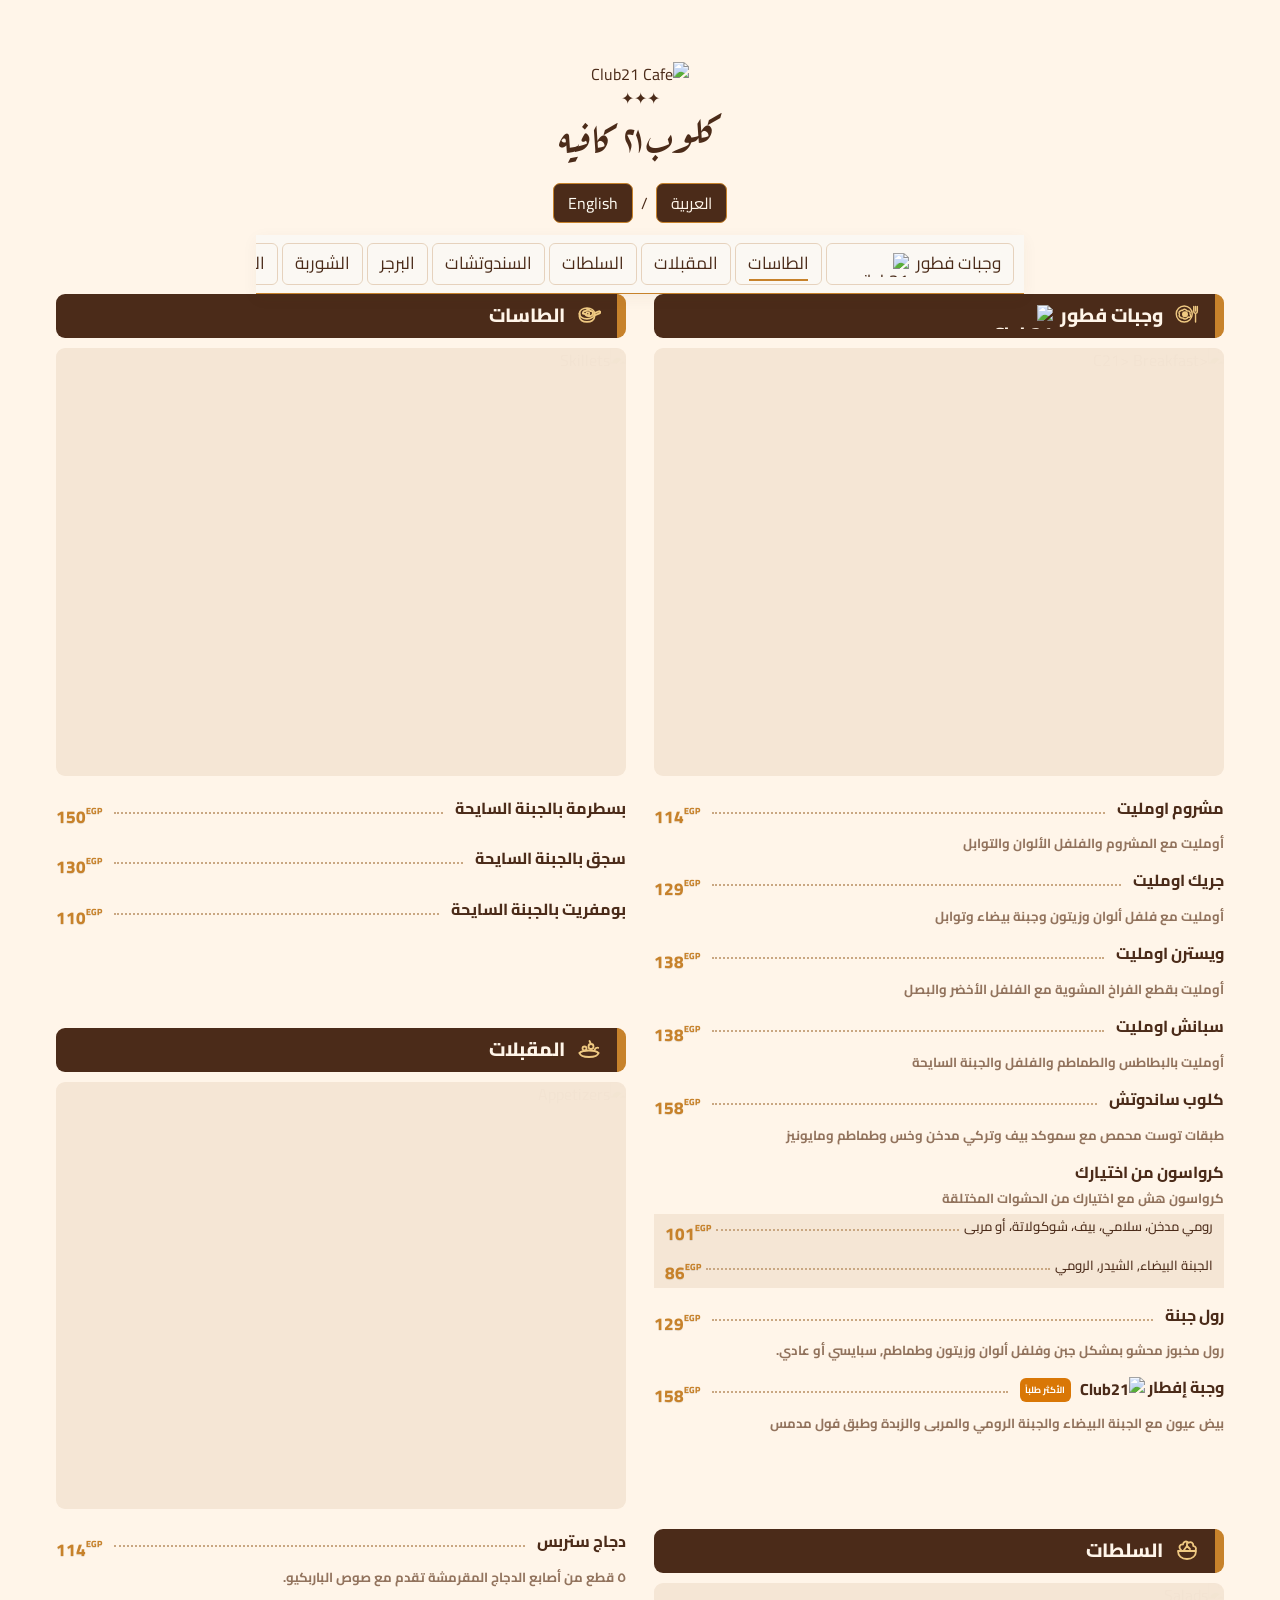
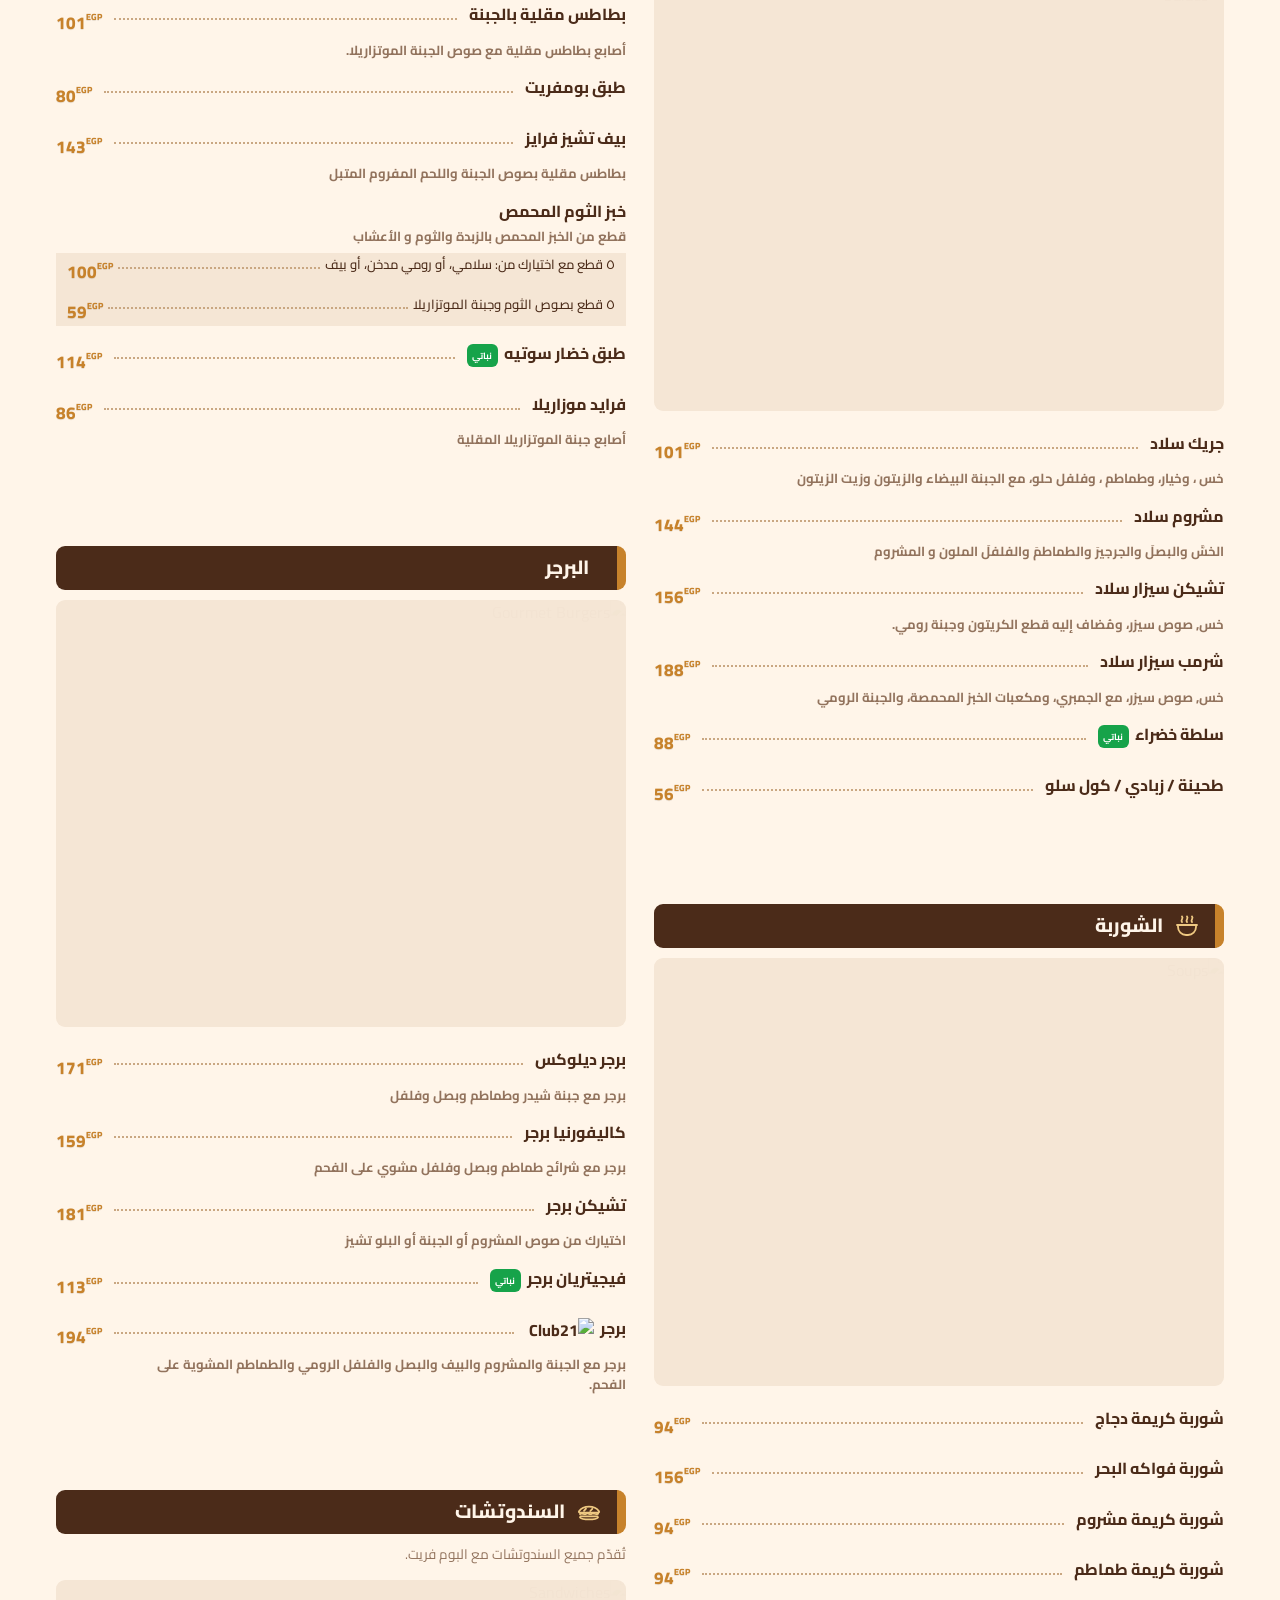
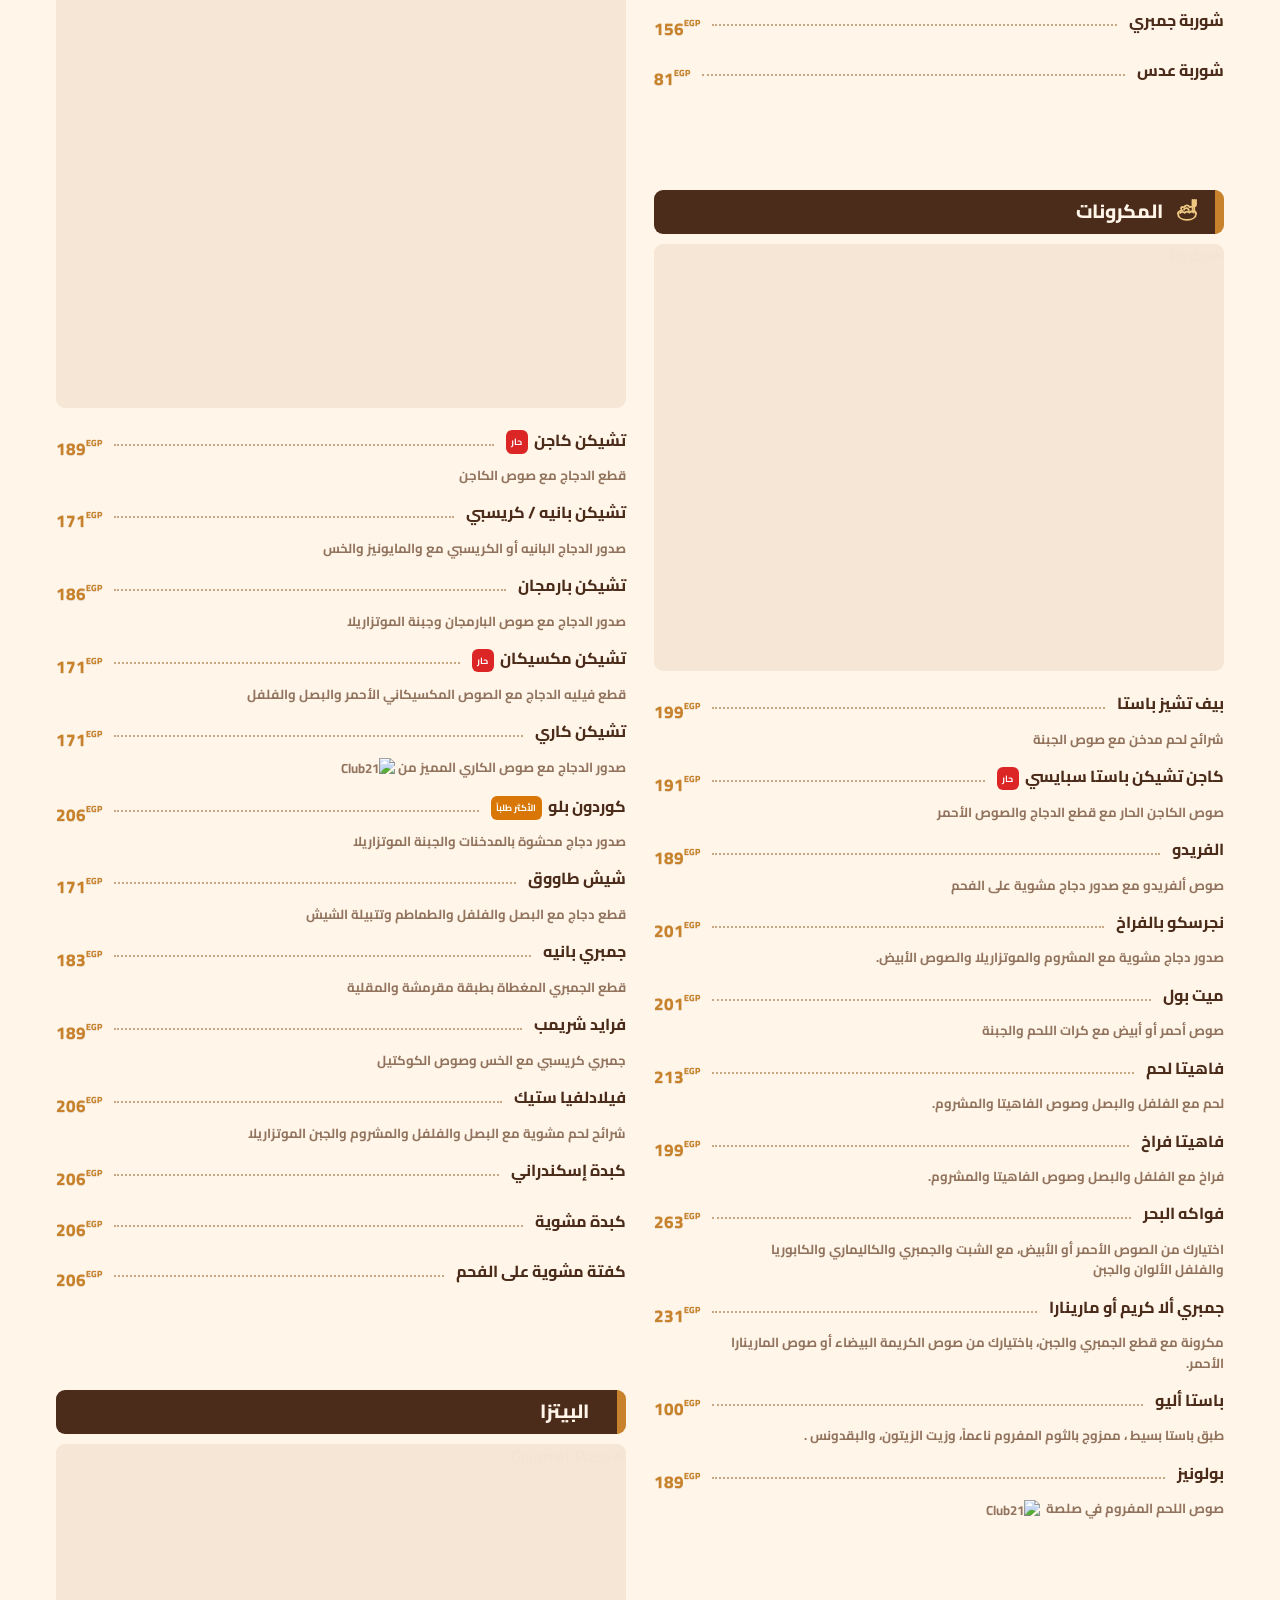
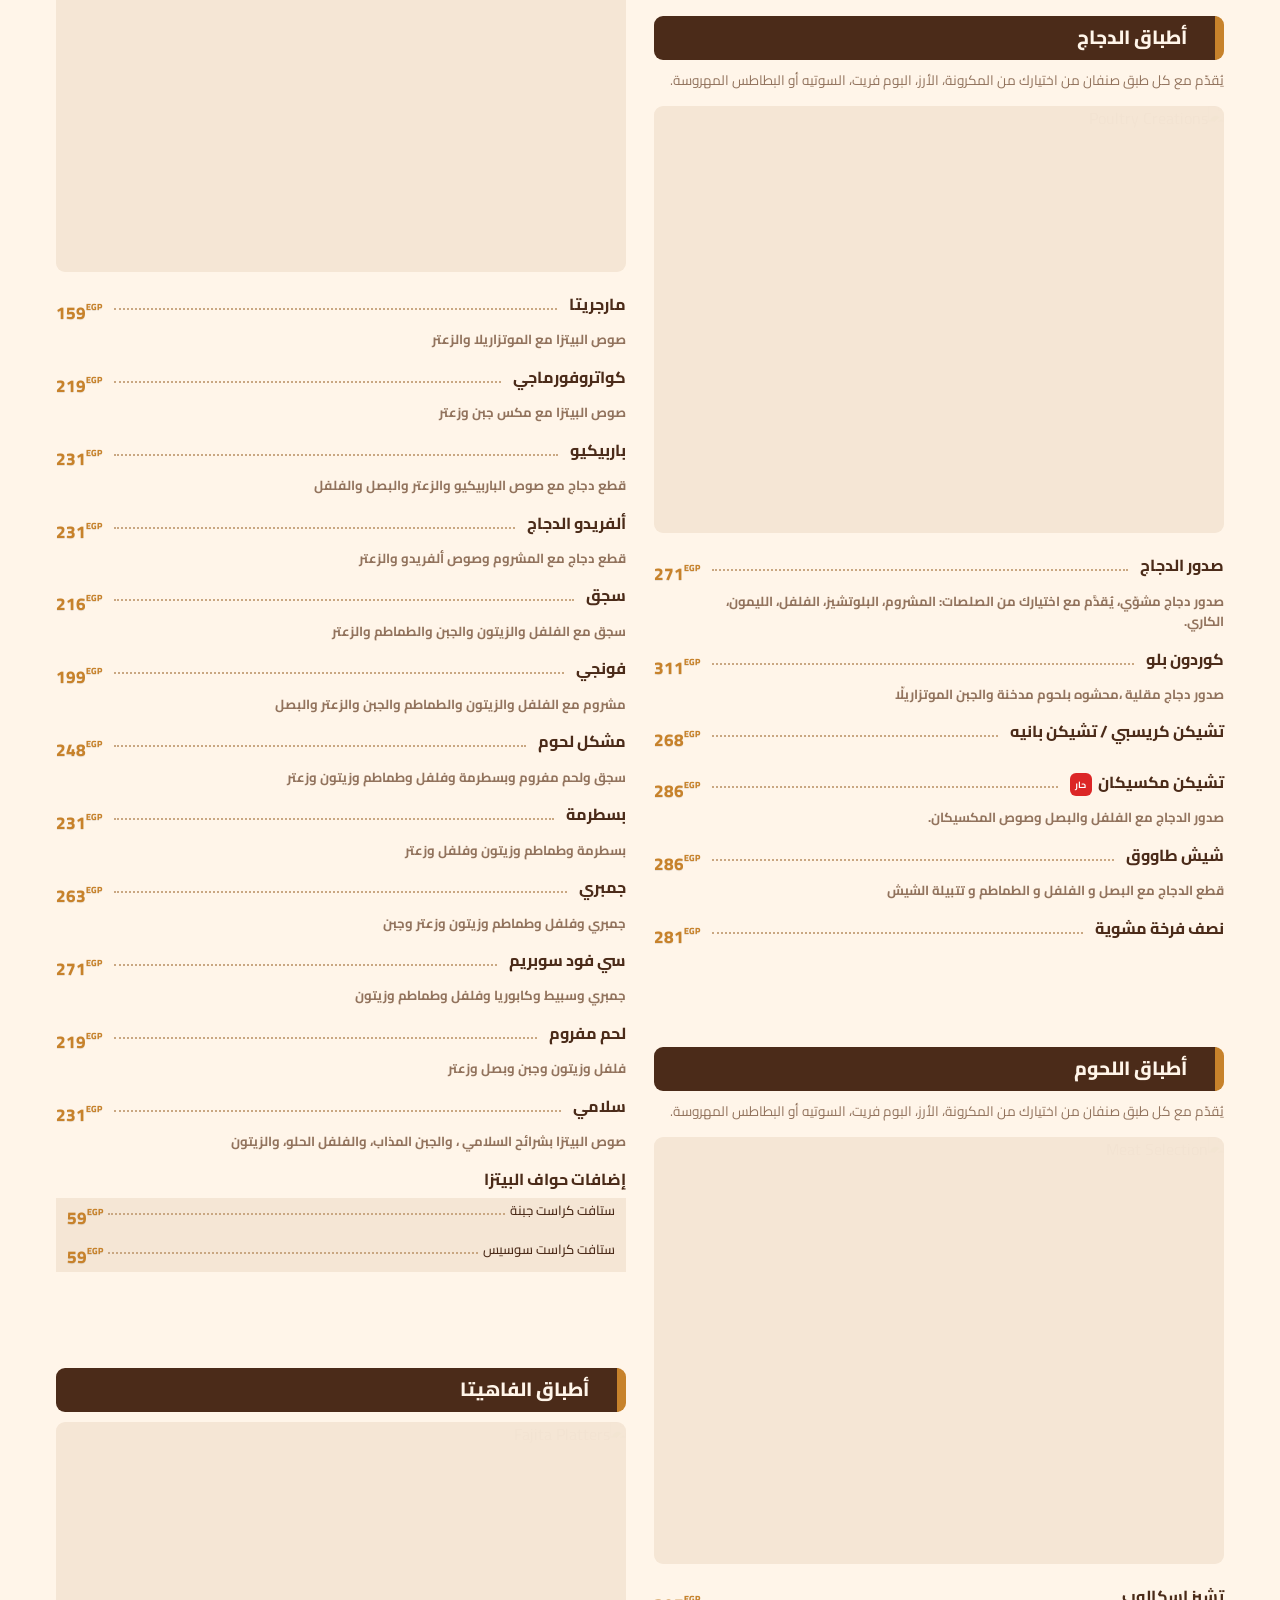
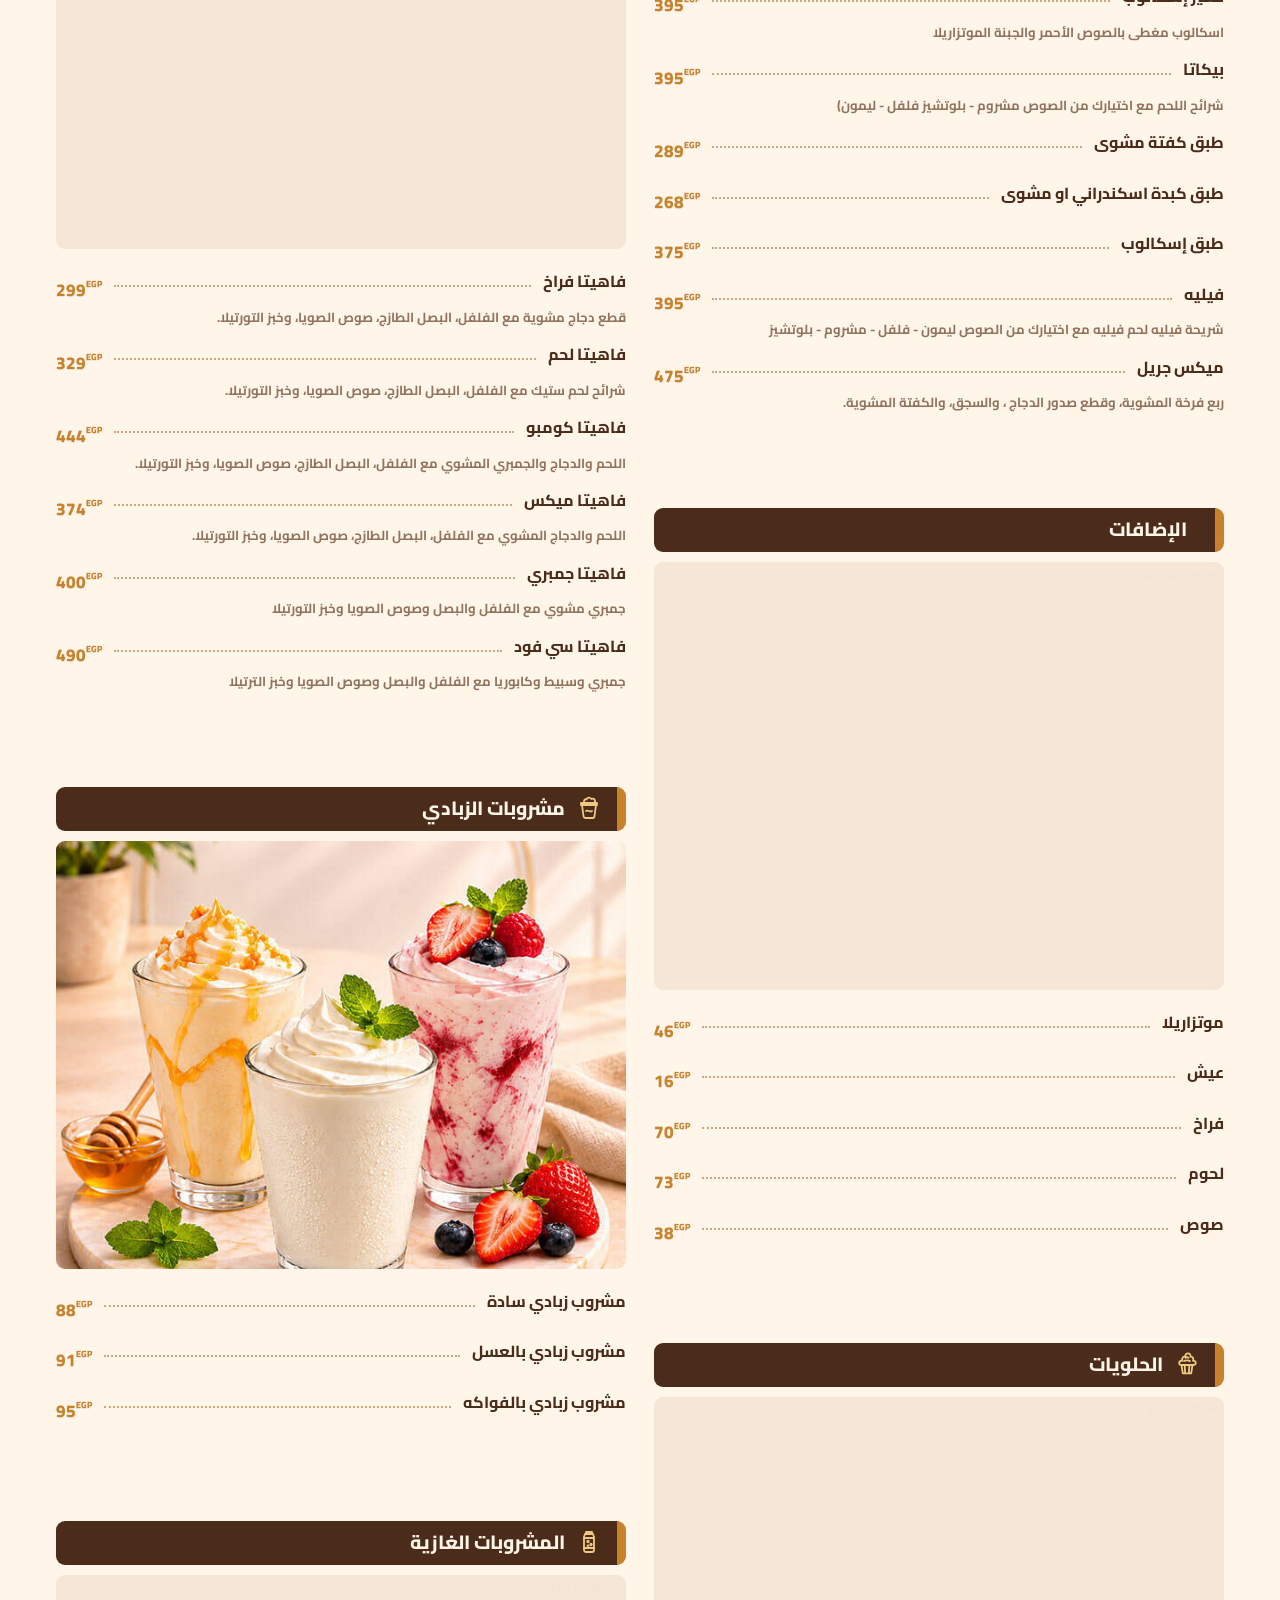
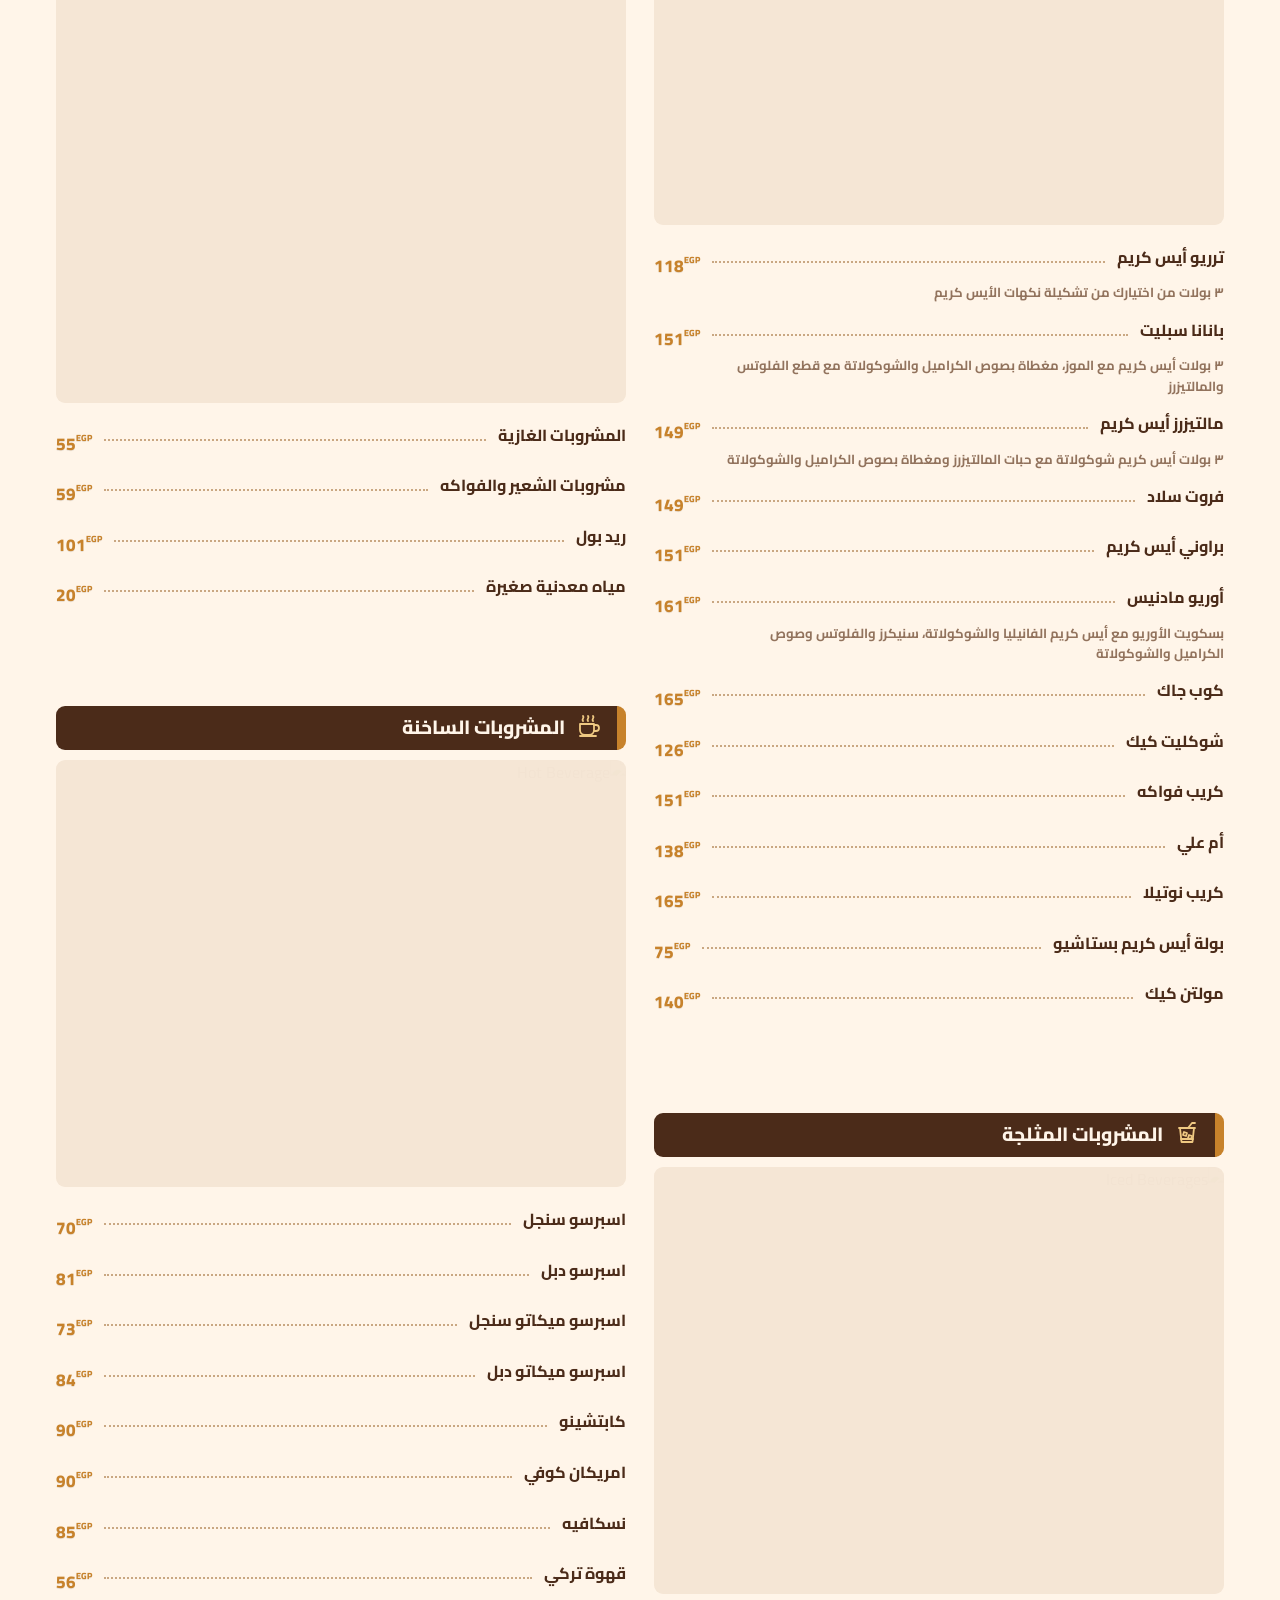
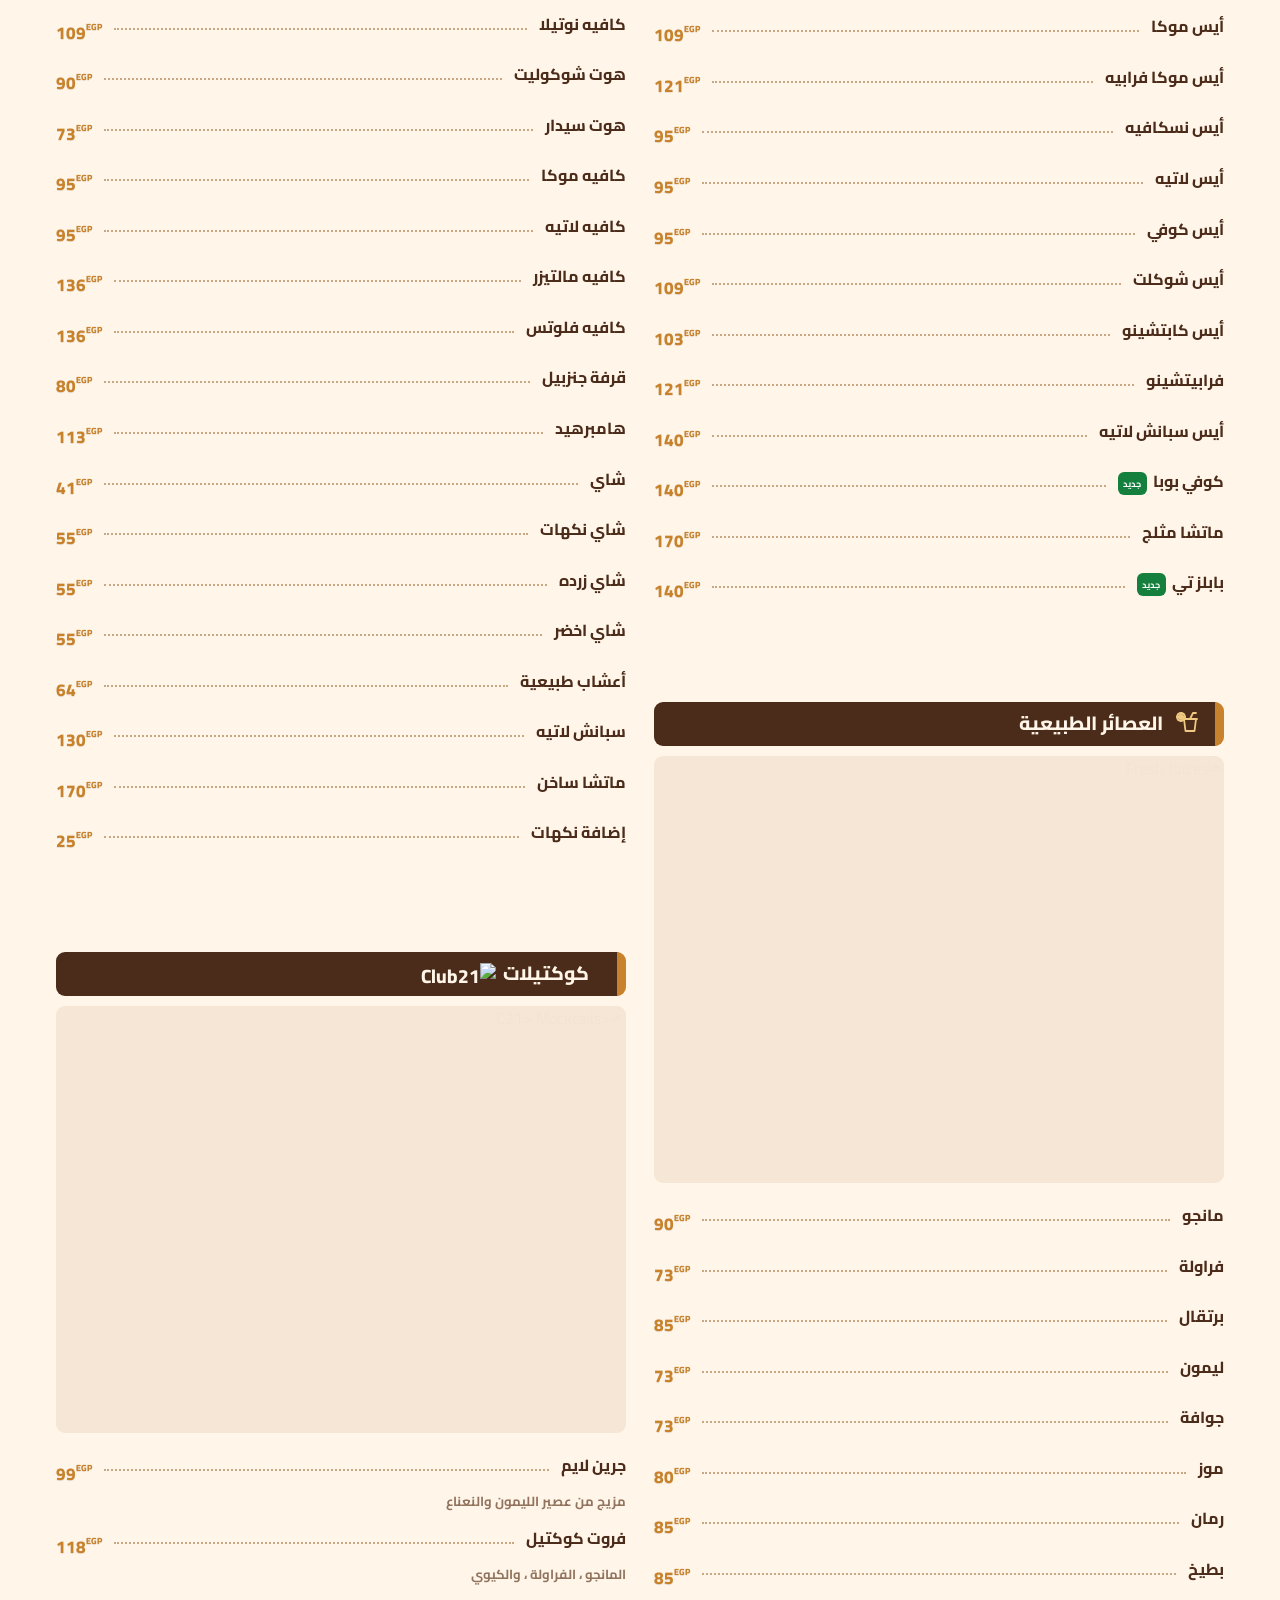
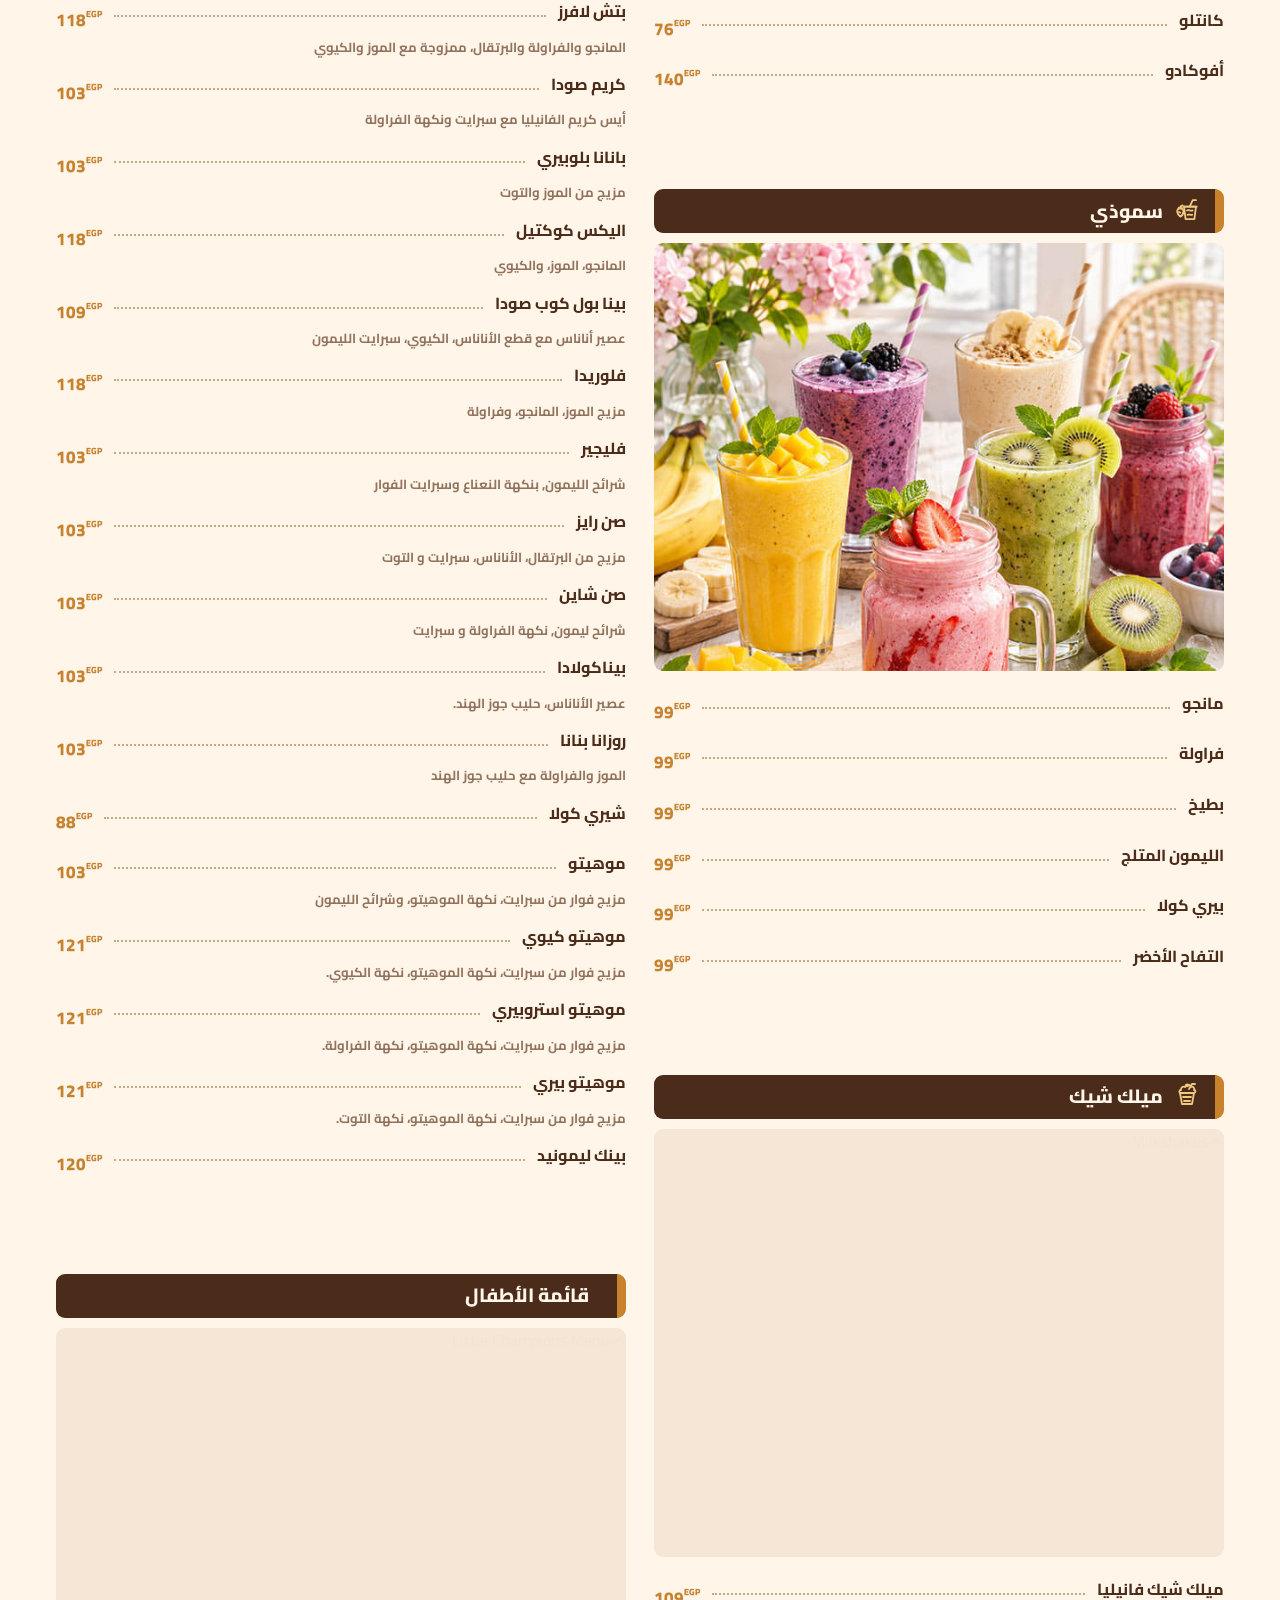
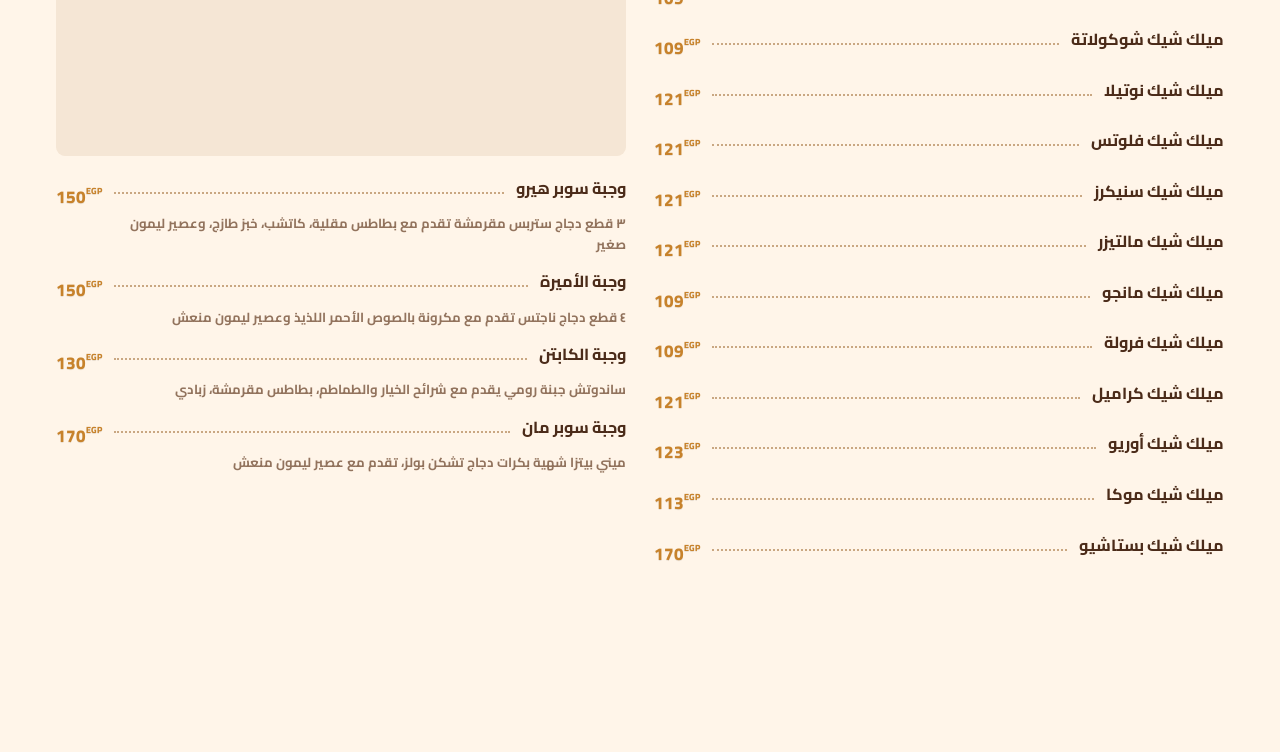
==== commit 64ca3b9e: "edit items" ====
--- a/index.html
+++ b/index.html
@@ -700,7 +700,6 @@
       name="msapplication-TileImage"
       content="wp-content/uploads/2026/09/cropped-CLUB21-final-logoZZ-md-270x270.png" />
   </head>
-
   <body class="home blog wp-custom-logo wp-theme-res">
     <div class="menu-design menu-design--classic" data-menu-design="classic">
       <div class="menu-design--classic classic-menu">
@@ -1461,7 +1460,7 @@
                       شرائح بسطرمة مغطاة بصوص الجبنة الكريمية
                     </p>
                     <p class="menu-description-en">
-                      Premium cured beef slices smothered in a warm cheese sauce
+                      cured beef slices smothered in a warm cheese sauce
                     </p>
                   </div>
 
@@ -2428,7 +2427,7 @@
                     </p>
                     <p class="menu-description-en">
                       A velvety and smooth soup crafted from slow-simmered fresh
-                      tomatoes and premium cream
+                      tomatoes and cream
                     </p>
                   </div>
 
@@ -2559,28 +2558,15 @@
                 <div class="item__content">
                   <div class="item__heading">
                     <h3
-                      class="item__name has-badges badge-popular badge-spicy"
-                      data-item-badges=" "
-                      data-item-badges-ar="الأكثر طلباً، حار"
-                      data-item-badges-en="Popular, Spicy"
-                      style="--item-badge-color: #d97706, #dc2626">
+                      class="item__name has-badges badge-spicy"
+                      data-item-badges=""
+                      data-item-badges-ar="حار"
+                      data-item-badges-en="Spicy"
+                      style="--item-badge-color: #dc2626">
                       <span class="menu-name-ar"> تشيكن كاجن </span>
                       <span class="menu-name-en"> Cajun Chicken </span>
                       <!-- badges -->
 
-                      <span
-                        class="menu-name-ar badge badge-pill"
-                        style="background-color: #d97706">
-                        <i class="fa-solid fa-fire" aria-hidden="true"></i>
-                        الأكثر طلباً
-                      </span>
-
-                      <span
-                        class="menu-name-en badge badge-pill"
-                        style="background-color: #d97706">
-                        <i class="fa-solid fa-fire" aria-hidden="true"></i>
-                        Popular
-                      </span>
                       <span
                         class="menu-name-ar badge badge-pill"
                         style="background-color: #dc2626">
@@ -2780,10 +2766,29 @@
                 <!-- Product Content -->
                 <div class="item__content">
                   <div class="item__heading">
-                    <h3 class="item__name">
+                    <h3
+                      class="item__name has-badges badge-popular"
+                      data-item-badges=""
+                      data-item-badges-ar="الأكثر طلباً"
+                      data-item-badges-en="Popular"
+                      style="--item-badge-color: #d97706">
                       <span class="menu-name-ar"> كوردون بلو </span>
                       <span class="menu-name-en"> Cordon Bleu </span>
                       <!-- badges -->
+
+                      <span
+                        class="menu-name-ar badge badge-pill"
+                        style="background-color: #d97706">
+                        <i class="fa-solid fa-fire" aria-hidden="true"></i>
+                        الأكثر طلباً
+                      </span>
+
+                      <span
+                        class="menu-name-en badge badge-pill"
+                        style="background-color: #d97706">
+                        <i class="fa-solid fa-fire" aria-hidden="true"></i>
+                        Popular
+                      </span>
                       <!-- badges -->
                     </h3>
 
@@ -4741,7 +4746,7 @@
                 <div class="item__content">
                   <div class="item__heading">
                     <h3 class="item__name">
-                      <span class="menu-name-ar"> صوصات </span>
+                      <span class="menu-name-ar"> صوص </span>
                       <span class="menu-name-en"> Sauces </span>
                       <!-- badges -->
                       <!-- badges -->
@@ -5484,7 +5489,7 @@
                 <div class="item__content">
                   <div class="item__heading">
                     <h3 class="item__name">
-                      <span class="menu-name-ar"> اسبريسو سنجل </span>
+                      <span class="menu-name-ar"> اسبرسو سنجل </span>
                       <span class="menu-name-en"> Single Espresso </span>
                       <!-- badges -->
                       <!-- badges -->
@@ -5502,7 +5507,7 @@
                 <div class="item__content">
                   <div class="item__heading">
                     <h3 class="item__name">
-                      <span class="menu-name-ar"> اسبريسو دبل </span>
+                      <span class="menu-name-ar"> اسبرسو دبل </span>
                       <span class="menu-name-en"> Double Espresso </span>
                       <!-- badges -->
                       <!-- badges -->
@@ -5944,7 +5949,9 @@
             ></a>
             <!-- <span class="text-center d-block">──────── ୨୧ ୨୧ ────────</span> -->
           </section>
-          <section id="menu-category-117" class="menu-category category">
+          <section
+            id="menu-category-117"
+            class="menu-category category category--compact">
             <!-- category -->
             <!-- category header -->
 
@@ -6203,10 +6210,29 @@
                 <!-- Product Content -->
                 <div class="item__content">
                   <div class="item__heading">
-                    <h3 class="item__name">
-                      <span class="menu-name-ar"> *** كوفي بوبا </span>
+                    <h3
+                      class="item__name has-badges badge-new"
+                      data-item-badges=""
+                      data-item-badges-ar="جديد"
+                      data-item-badges-en="New"
+                      style="--item-badge-color: #15803d">
+                      <span class="menu-name-ar"> كوفي بوبا </span>
                       <span class="menu-name-en"> Coffee Boba </span>
                       <!-- badges -->
+
+                      <span
+                        class="menu-name-ar badge badge-pill"
+                        style="background-color: #15803d">
+                        <i class="fa-solid fa-bolt" aria-hidden="true"></i>
+                        جديد
+                      </span>
+
+                      <span
+                        class="menu-name-en badge badge-pill"
+                        style="background-color: #15803d">
+                        <i class="fa-solid fa-bolt" aria-hidden="true"></i>
+                        New
+                      </span>
                       <!-- badges -->
                     </h3>
 
@@ -6236,7 +6262,7 @@
                 <div class="item__content">
                   <div class="item__heading">
                     <h3 class="item__name">
-                      <span class="menu-name-ar"> *** ماتشا مثلج </span>
+                      <span class="menu-name-ar"> ماتشا مثلج </span>
                       <span class="menu-name-en"> Iced Matcha </span>
                       <!-- badges -->
                       <!-- badges -->
@@ -6267,10 +6293,29 @@
                 <!-- Product Content -->
                 <div class="item__content">
                   <div class="item__heading">
-                    <h3 class="item__name">
-                      <span class="menu-name-ar"> *** بابلز تي </span>
+                    <h3
+                      class="item__name has-badges badge-new"
+                      data-item-badges=""
+                      data-item-badges-ar="جديد"
+                      data-item-badges-en="New"
+                      style="--item-badge-color: #15803d">
+                      <span class="menu-name-ar"> بابلز تي </span>
                       <span class="menu-name-en"> Bubble Tea </span>
                       <!-- badges -->
+
+                      <span
+                        class="menu-name-ar badge badge-pill"
+                        style="background-color: #15803d">
+                        <i class="fa-solid fa-bolt" aria-hidden="true"></i>
+                        جديد
+                      </span>
+
+                      <span
+                        class="menu-name-en badge badge-pill"
+                        style="background-color: #15803d">
+                        <i class="fa-solid fa-bolt" aria-hidden="true"></i>
+                        New
+                      </span>
                       <!-- badges -->
                     </h3>
 
@@ -6569,9 +6614,7 @@
                   <div class="item__heading">
                     <h3 class="item__name">
                       <span class="menu-name-ar"> بطيخ </span>
-                      <span class="menu-name-en">
-                        Hydrating Summer Watermelon Juice
-                      </span>
+                      <span class="menu-name-en"> Watermelon </span>
                       <!-- badges -->
                       <!-- badges -->
                     </h3>
@@ -6602,9 +6645,7 @@
                   <div class="item__heading">
                     <h3 class="item__name">
                       <span class="menu-name-ar"> كانتلو </span>
-                      <span class="menu-name-en">
-                        Sweet Chilled Cantaloupe Juice
-                      </span>
+                      <span class="menu-name-en"> Cantaloupe </span>
                       <!-- badges -->
                       <!-- badges -->
                     </h3>
@@ -7915,9 +7956,7 @@
                   <div class="item__heading">
                     <h3 class="item__name">
                       <span class="menu-name-ar"> ميلك شيك بستاشيو </span>
-                      <span class="menu-name-en">
-                        Premium Roasted Pistachio Milkshake
-                      </span>
+                      <span class="menu-name-en"> Pistachio Milkshake </span>
                       <!-- badges -->
                       <!-- badges -->
                     </h3>
@@ -8007,8 +8046,8 @@
                       طازج، وعصير ليمون صغير
                     </p>
                     <p class="menu-description-en">
-                      Three crispy chicken strips served with golden French
-                      fries, ketchup, fresh bread, and a small fresh lemon juice
+                      Three crispy chicken strips served with French fries,
+                      ketchup, fresh bread, and a small fresh lemon juice
                     </p>
                   </div>
 
@@ -8035,8 +8074,8 @@
                   <!-- PRODUCT DESCRIPTION -->
                   <div class="item__description">
                     <p class="menu-description-ar">
-                      ٤ قطع دجاج ناجتس ذهبية تقدم مع مكرونة بالصوص الأحمر اللذيذ
-                      وعصير ليمون منعش
+                      ٤ قطع دجاج ناجتس تقدم مع مكرونة بالصوص الأحمر اللذيذ وعصير
+                      ليمون منعش
                     </p>
                     <p class="menu-description-en">
                       Four pieces of golden chicken nuggets served with
@@ -8067,13 +8106,12 @@
                   <!-- PRODUCT DESCRIPTION -->
                   <div class="item__description">
                     <p class="menu-description-ar">
-                      ساندوتش جبنة رومي كلاسيكي يقدم مع شرائح الخيار والطماطم،
-                      بطاطس مقرمشة، زبادي، ولعبة ممتعة
-                    </p>
-                    <p class="menu-description-en">
-                      A classic Rumi cheese sandwich served with fresh cucumber
-                      and tomato slices, crispy fries, creamy yogurt, and a fun
-                      toy
+                      ساندوتش جبنة رومي يقدم مع شرائح الخيار والطماطم، بطاطس
+                      مقرمشة، زبادي
+                    </p>
+                    <p class="menu-description-en">
+                      A Rumi cheese sandwich served with fresh cucumber and
+                      tomato slices, crispy fries, creamy yogurt,
                     </p>
                   </div>
 
@@ -8100,12 +8138,12 @@
                   <!-- PRODUCT DESCRIPTION -->
                   <div class="item__description">
                     <p class="menu-description-ar">
-                      ميني بيتزا شهية بكرات دجاج تشكن بولز، تقدم مع لعبة ممتعة
-                      وعصير ليمون منعش
+                      ميني بيتزا شهية بكرات دجاج تشكن بولز، تقدم مع عصير ليمون
+                      منعش
                     </p>
                     <p class="menu-description-en">
                       A delicious mini pizza topped with savory chicken
-                      meatballs, served with a fun toy and fresh lemon juice
+                      meatballs, served with a fresh lemon juice
                     </p>
                   </div>
 
@@ -8123,6 +8161,8 @@
         </main>
       </div>
     </div>
+
+    <!-- </main> -->
 
     <script type="speculationrules">
       {
@@ -8161,13 +8201,13 @@
       src="https://cdn.jsdelivr.net/npm/bootstrap%405.3.8/dist/js/bootstrap.bundle.minb1bb.js?ver=5.3.8"></script>
     <script
       id="restaurant-menu-js-js"
-      src="wp-content/themes/res/assets/js/menucfcd.js?ver=1.0.0-2023046993"></script>
+      src="wp-content/themes/res/assets/js/menua077.js"></script>
     <script
       id="restaurant-menu-lang-js"
-      src="wp-content/themes/res/assets/js/lang-switcher02ea.js?ver=1.0.0-644639158"></script>
+      src="wp-content/themes/res/assets/js/lang-switchercea6.js"></script>
     <script
       id="restaurant-masonry-js"
-      src="wp-content/themes/res/assets/js/masonry5c31.js?ver=1.0.0-1867061934"></script>
+      src="wp-content/themes/res/assets/js/masonrybbae.js"></script>
     <script id="wp-emoji-settings" type="application/json">
       {
         "baseUrl": "https://s.w.org/images/core/emoji/17.0.2/72x72/",
@@ -8175,7 +8215,7 @@
         "svgUrl": "https://s.w.org/images/core/emoji/17.0.2/svg/",
         "svgExt": ".svg",
         "source": {
-          "concatemoji": "http://c213.local/wp-includes/js/wp-emoji-release.min.js?ver=7.1.5"
+          "concatemoji": "https://club21-cafe.github.io/scan/wp-includes/js/wp-emoji-release.min.js"
         }
       }
     </script>
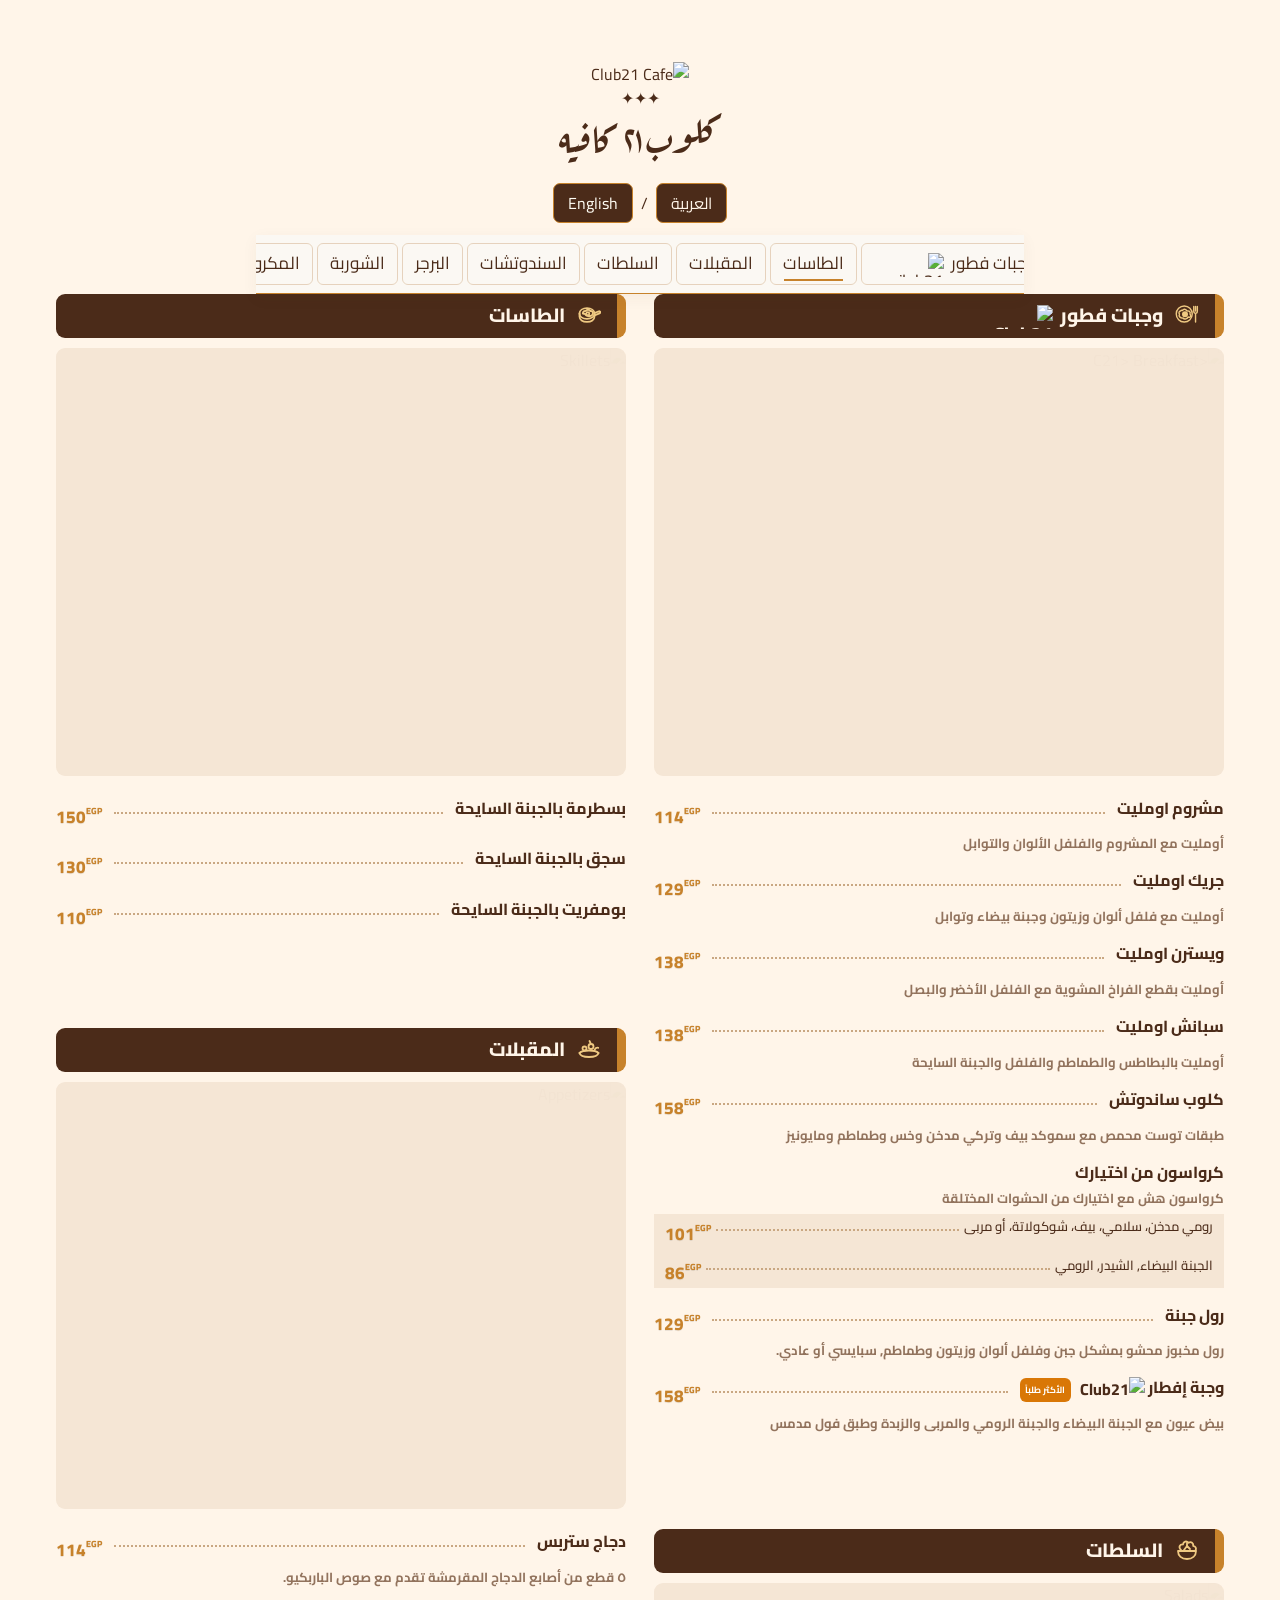
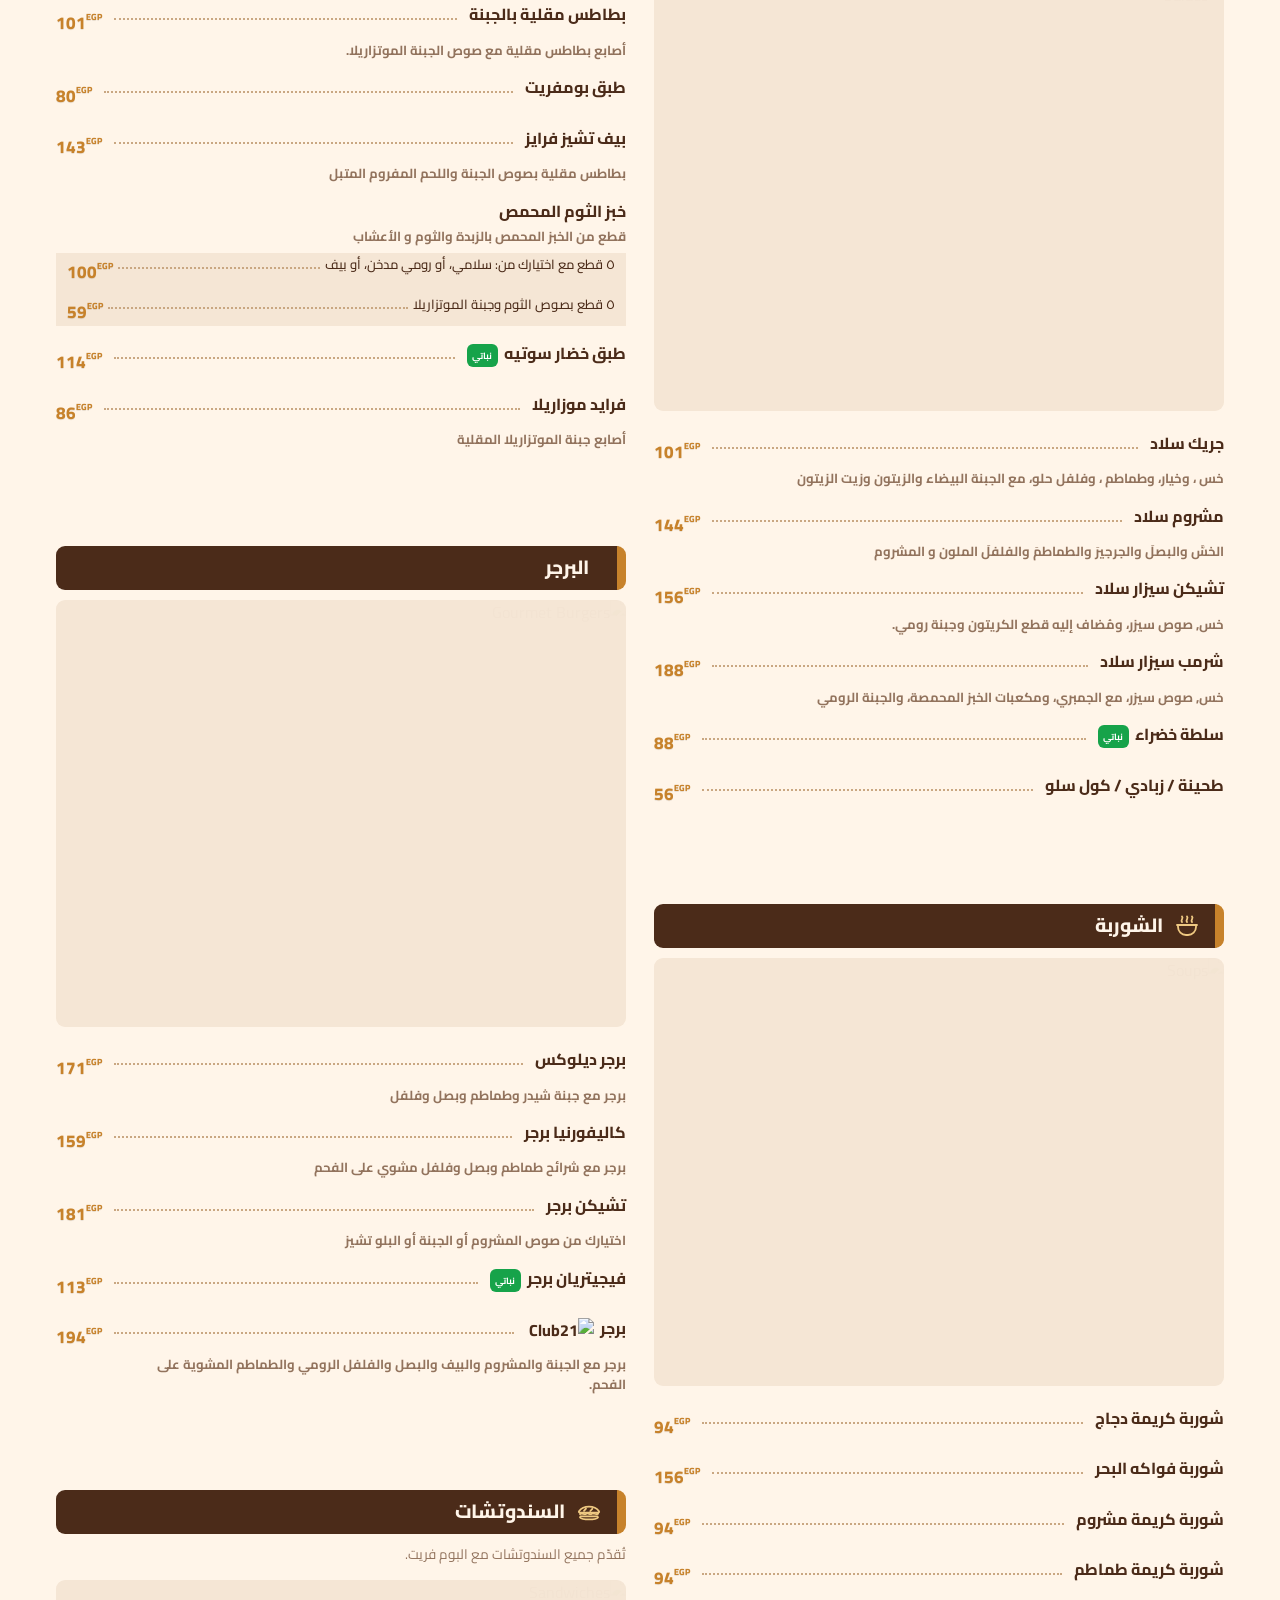
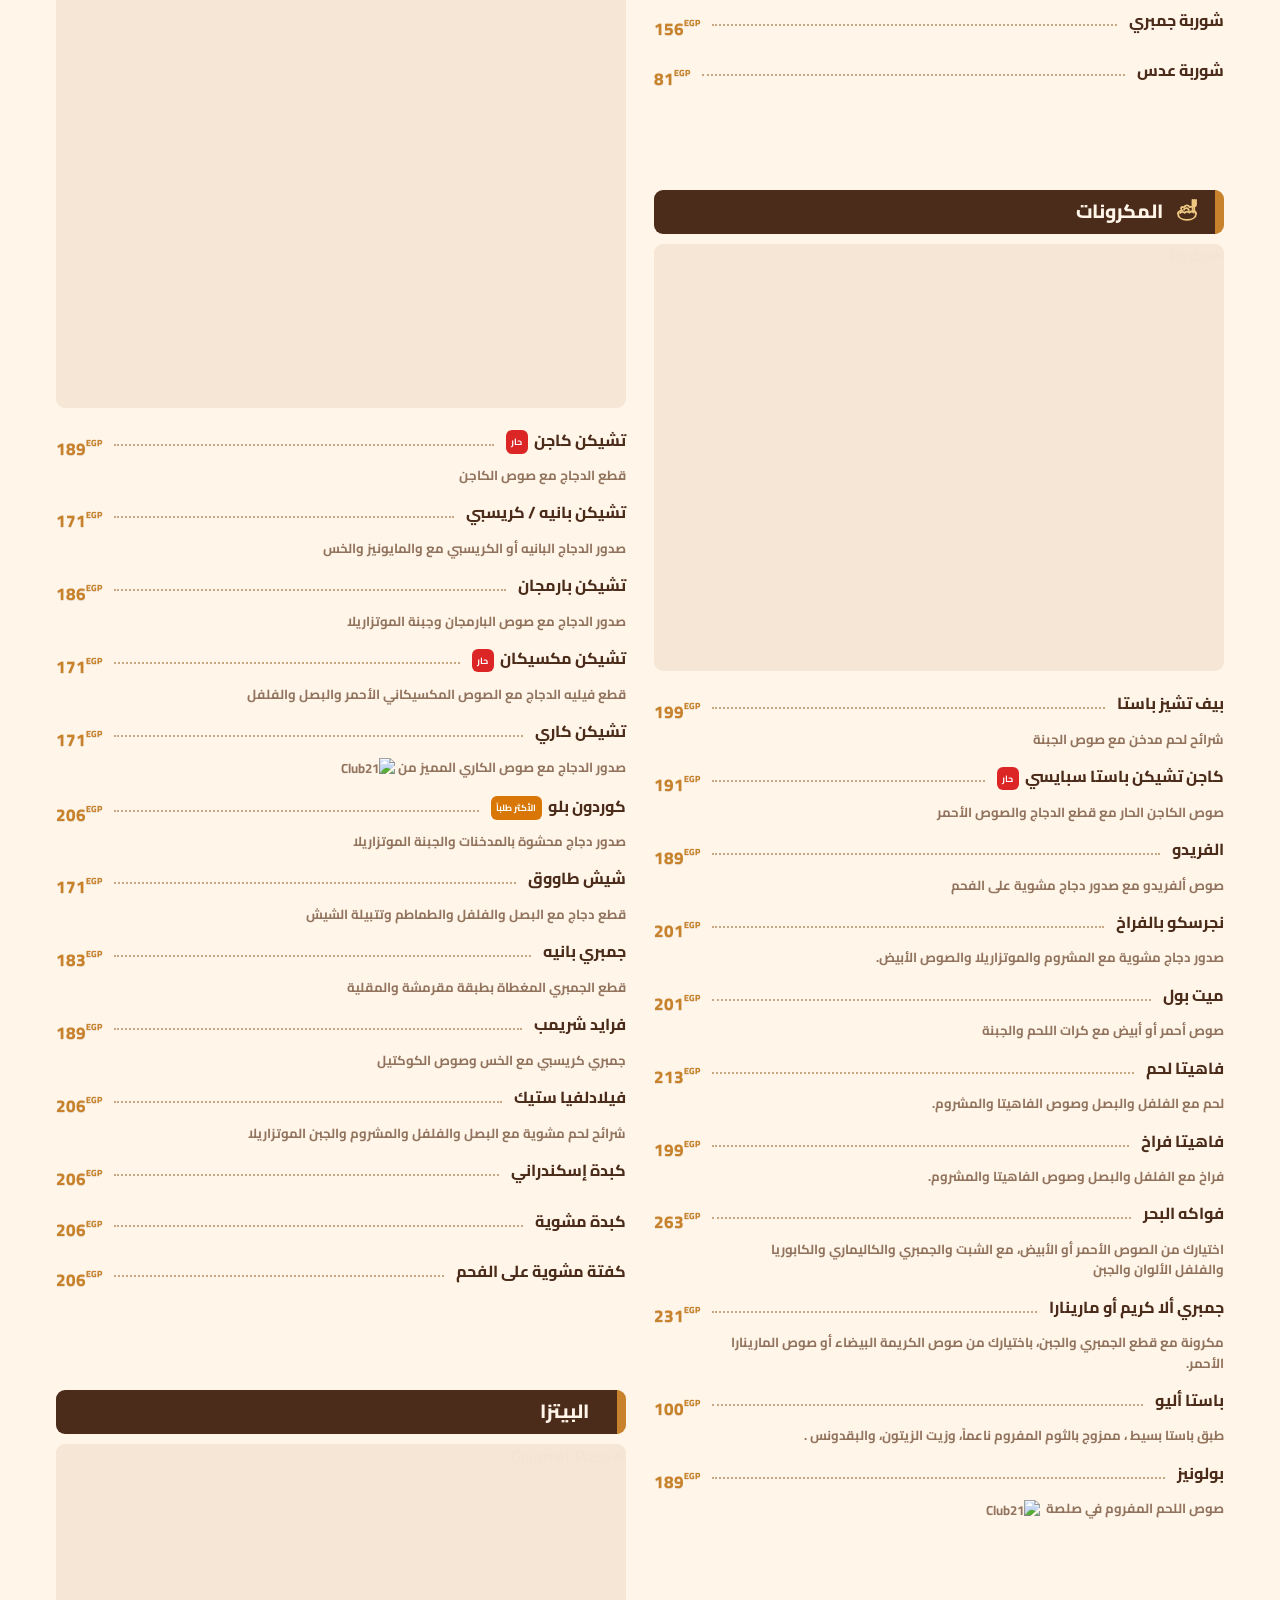
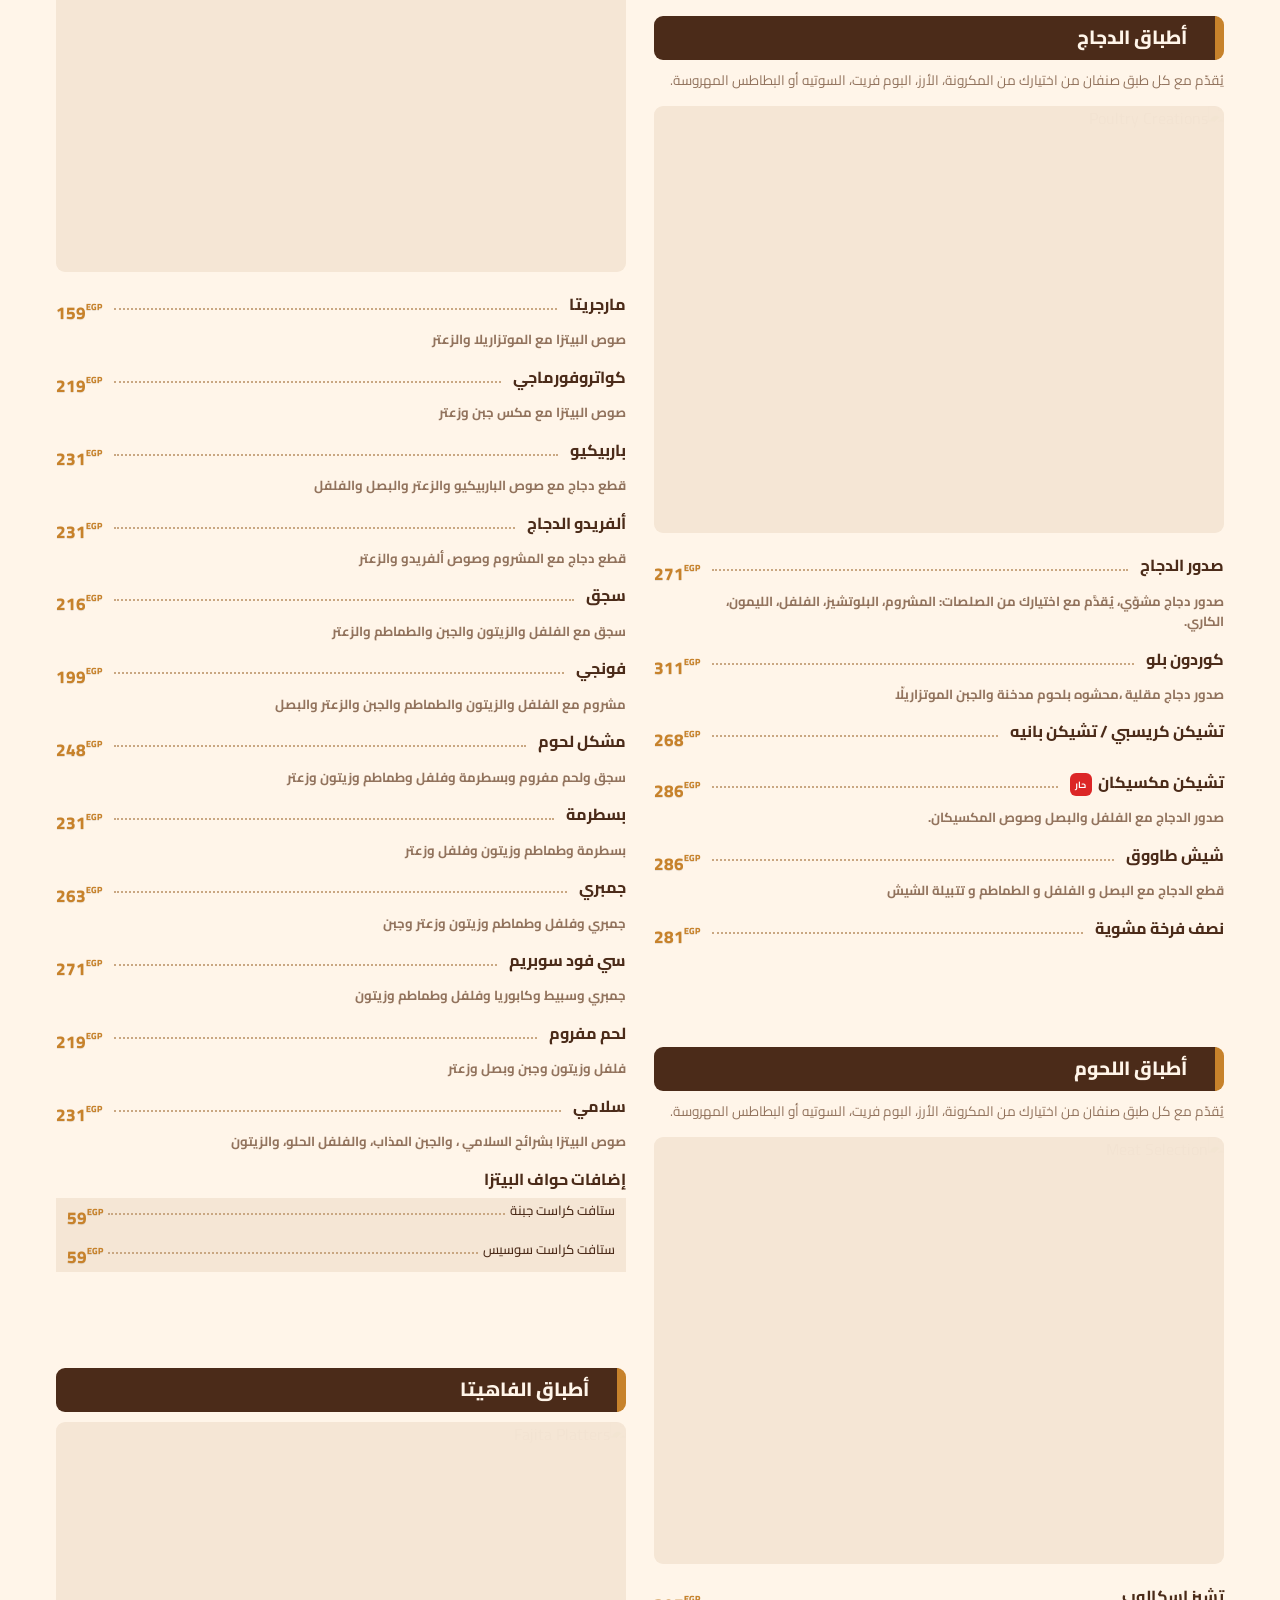
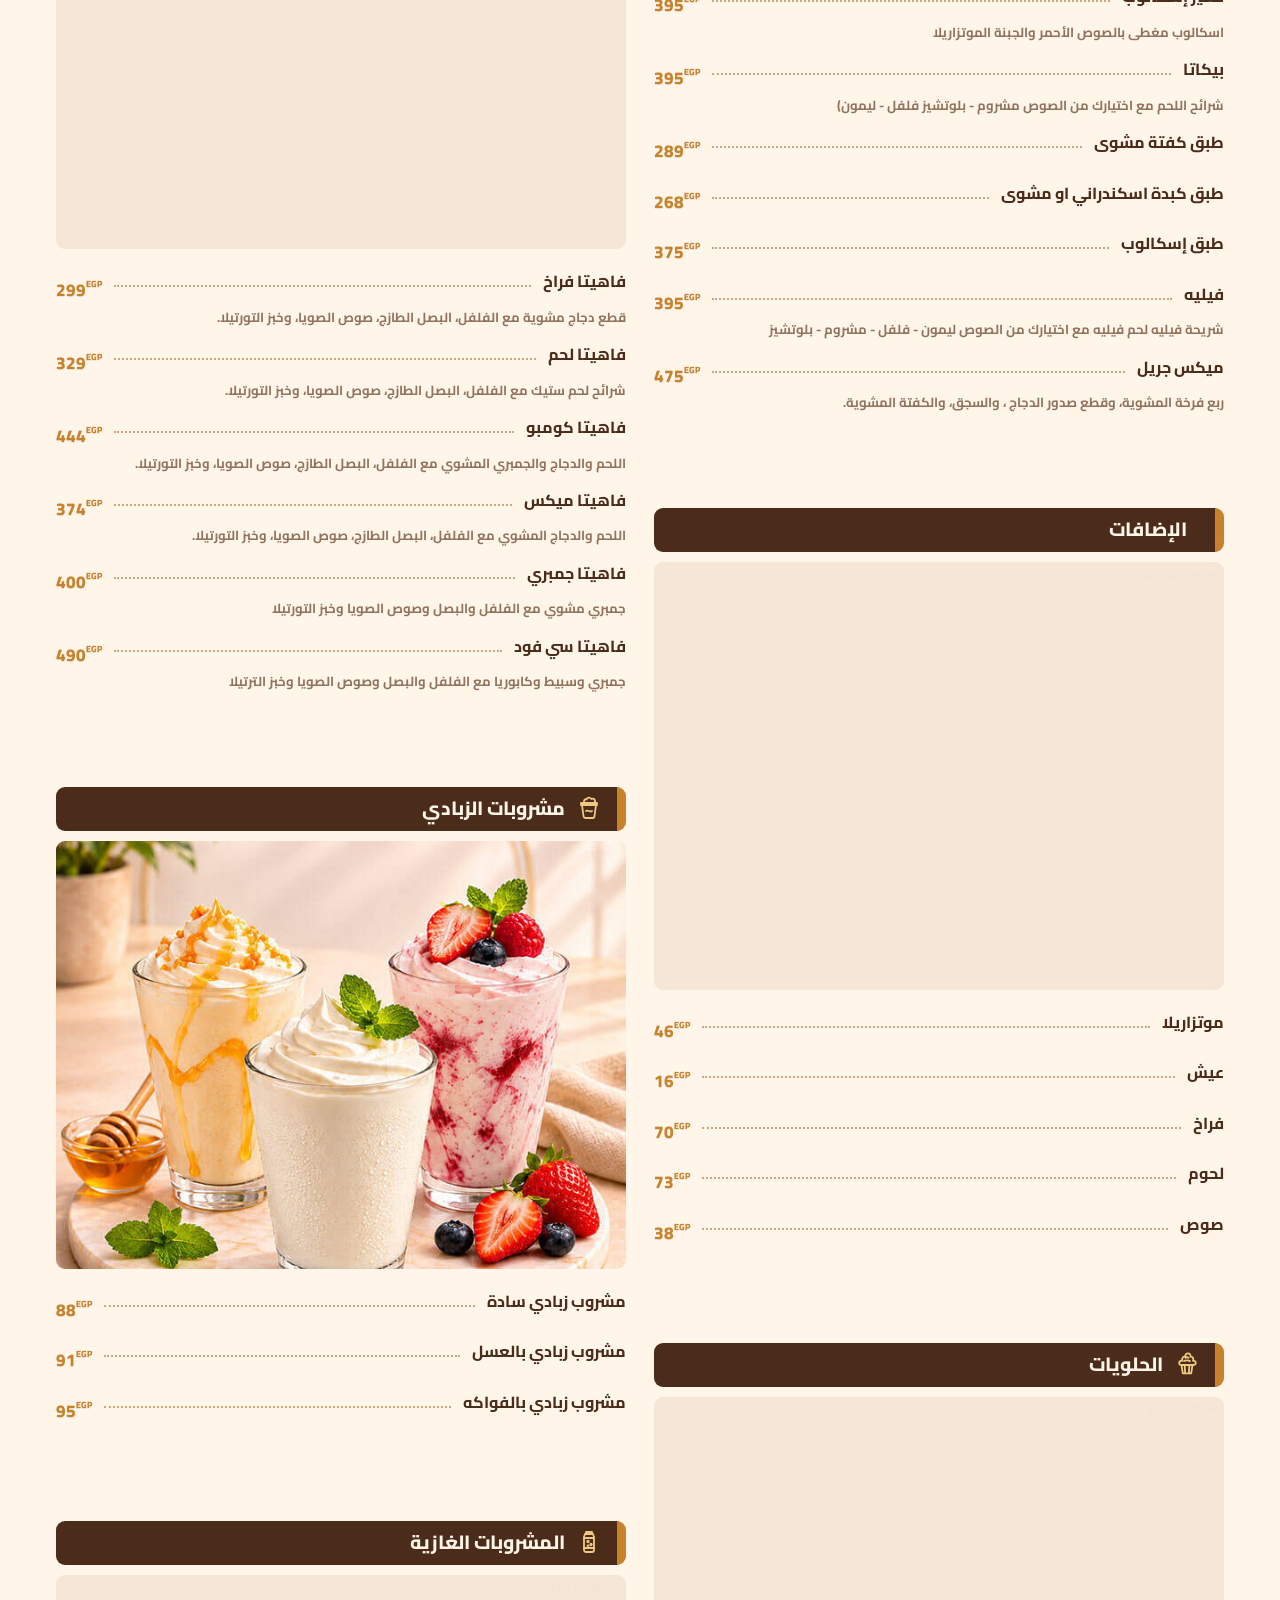
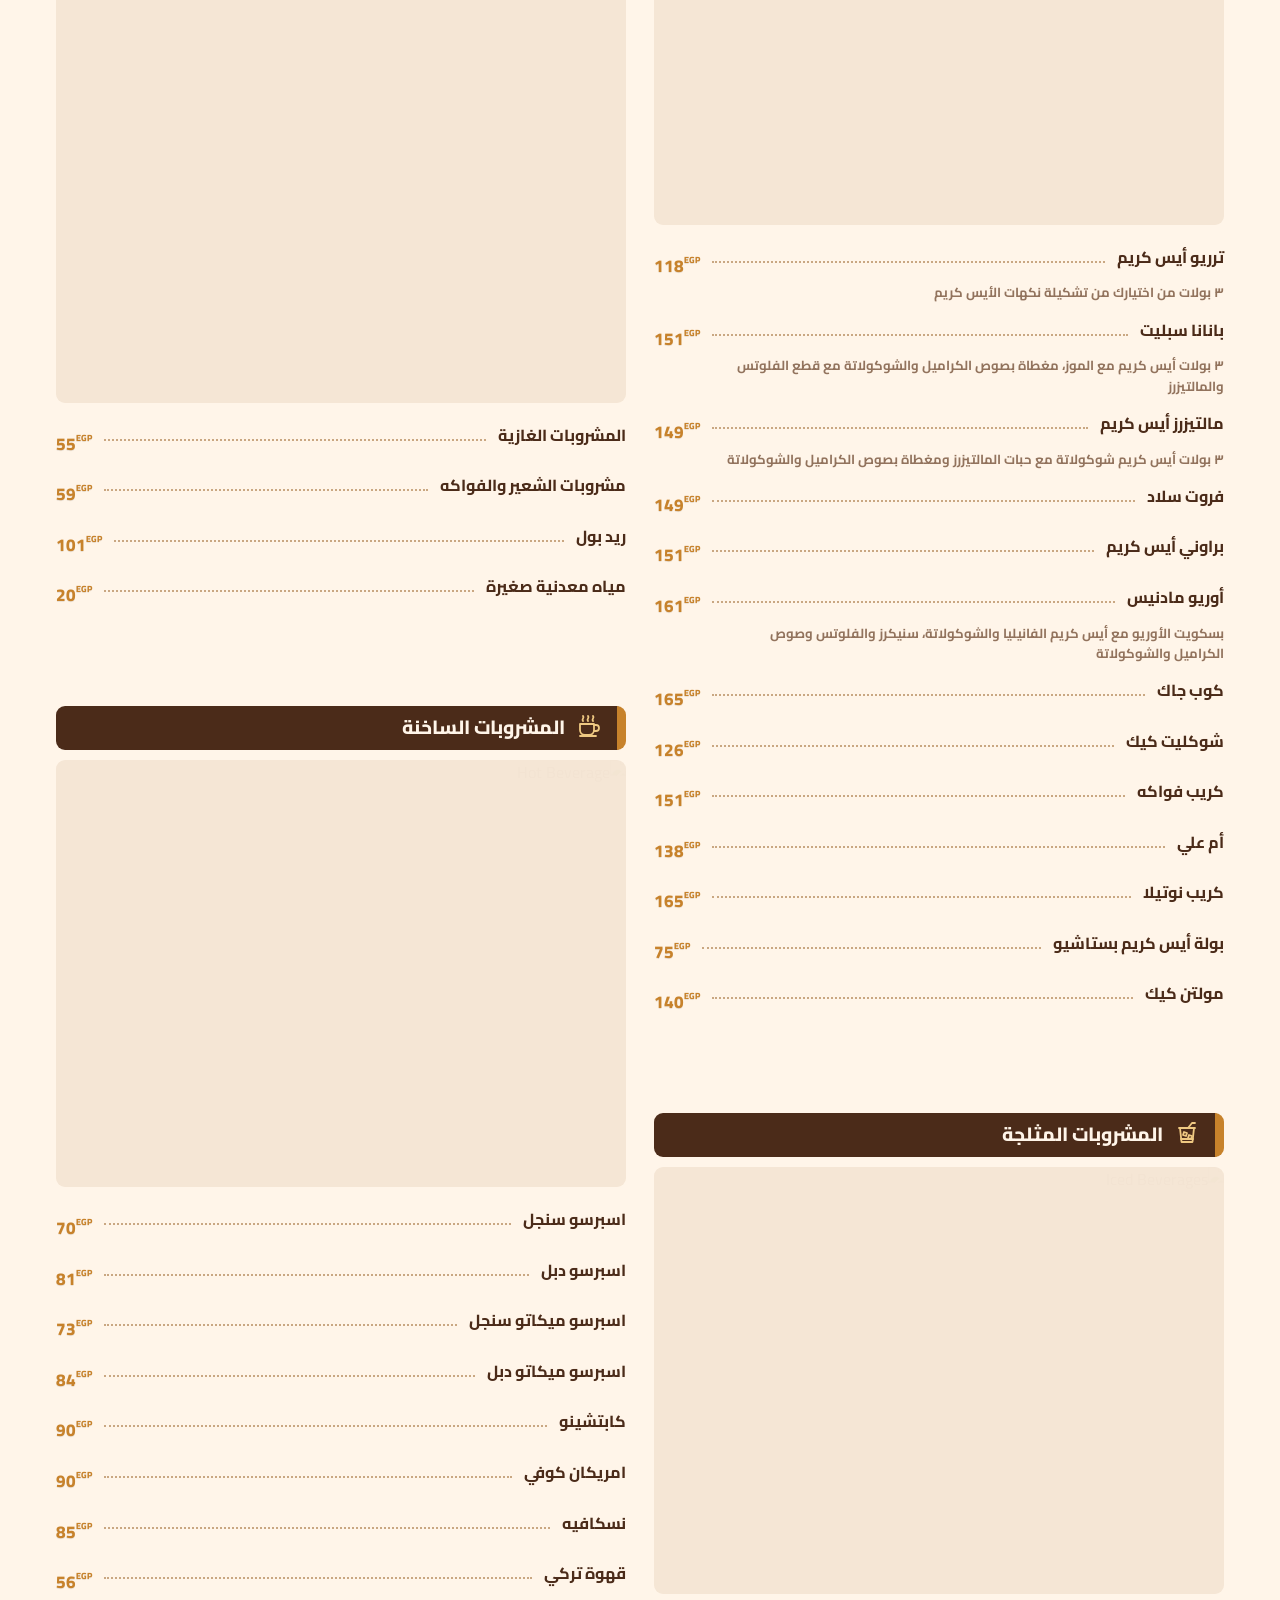
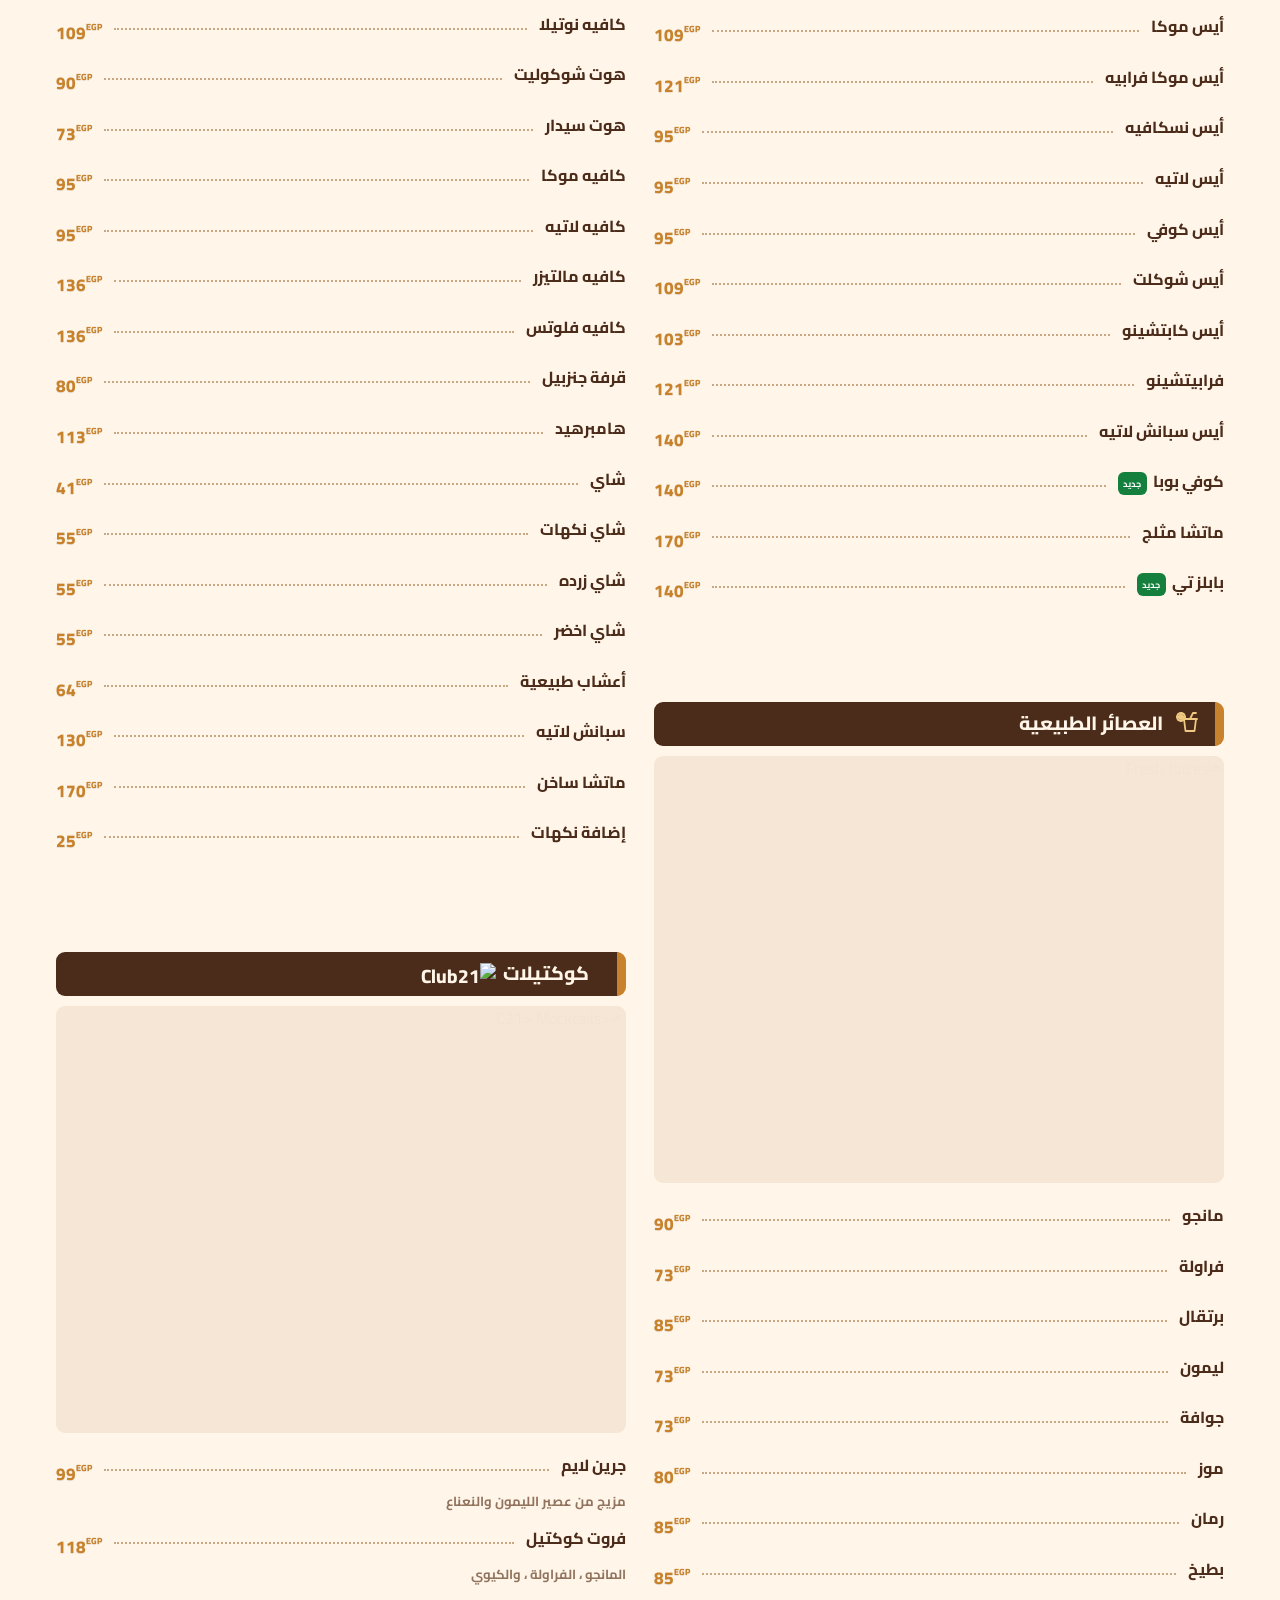
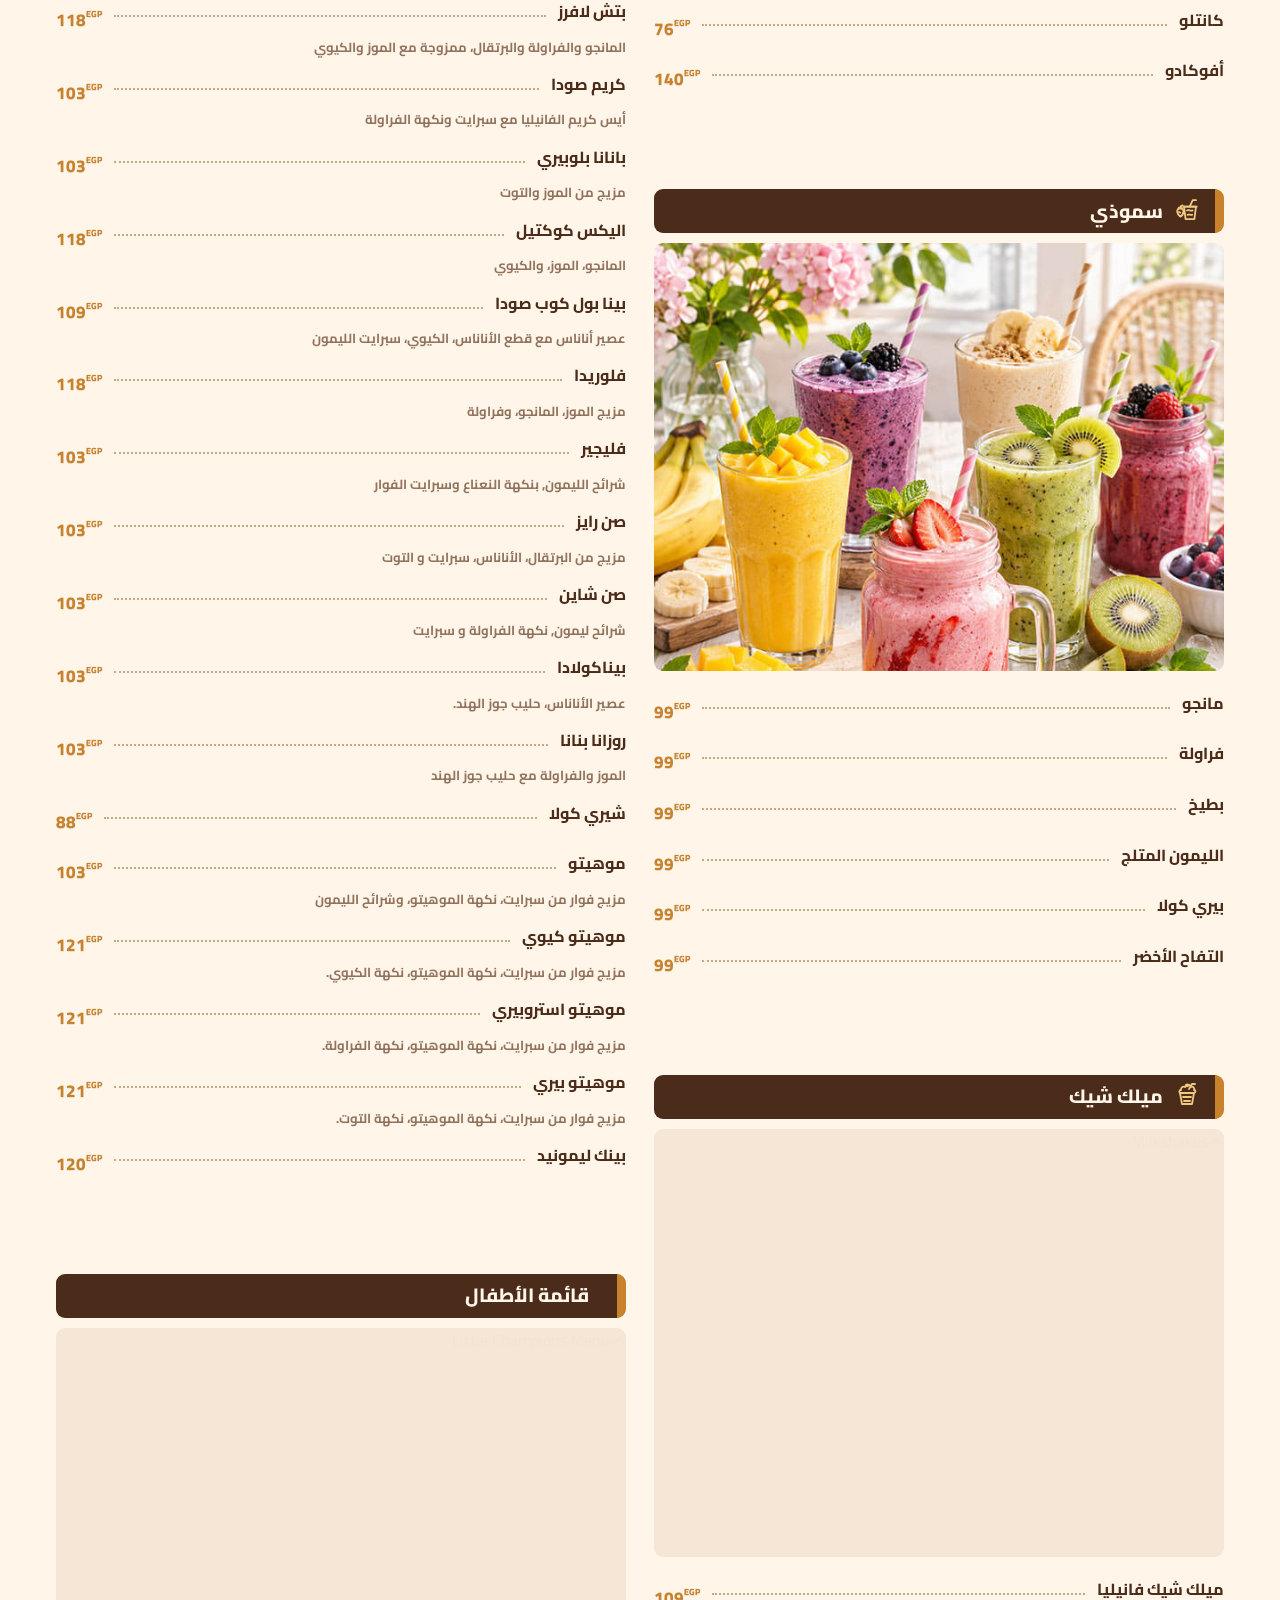
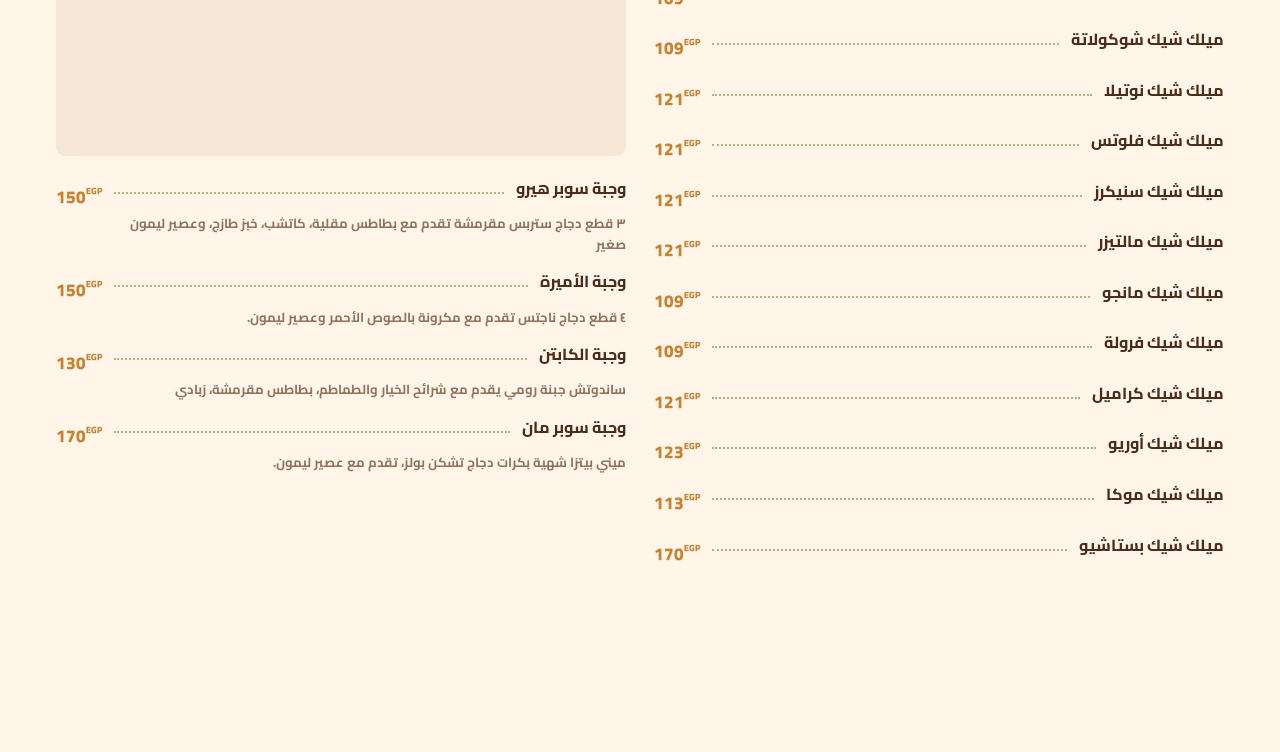
==== commit e57a1e9f: "edit products" ====
--- a/index.html
+++ b/index.html
@@ -8074,8 +8074,7 @@
                   <!-- PRODUCT DESCRIPTION -->
                   <div class="item__description">
                     <p class="menu-description-ar">
-                      ٤ قطع دجاج ناجتس تقدم مع مكرونة بالصوص الأحمر اللذيذ وعصير
-                      ليمون منعش
+                      ٤ قطع دجاج ناجتس تقدم مع مكرونة بالصوص الأحمر وعصير ليمون.
                     </p>
                     <p class="menu-description-en">
                       Four pieces of golden chicken nuggets served with
@@ -8138,12 +8137,11 @@
                   <!-- PRODUCT DESCRIPTION -->
                   <div class="item__description">
                     <p class="menu-description-ar">
-                      ميني بيتزا شهية بكرات دجاج تشكن بولز، تقدم مع عصير ليمون
-                      منعش
-                    </p>
-                    <p class="menu-description-en">
-                      A delicious mini pizza topped with savory chicken
-                      meatballs, served with a fresh lemon juice
+                      ميني بيتزا شهية بكرات دجاج تشكن بولز، تقدم مع عصير ليمون.
+                    </p>
+                    <p class="menu-description-en">
+                      A delicious mini pizza topped with chicken meatballs,
+                      served with a fresh lemon juice
                     </p>
                   </div>
 
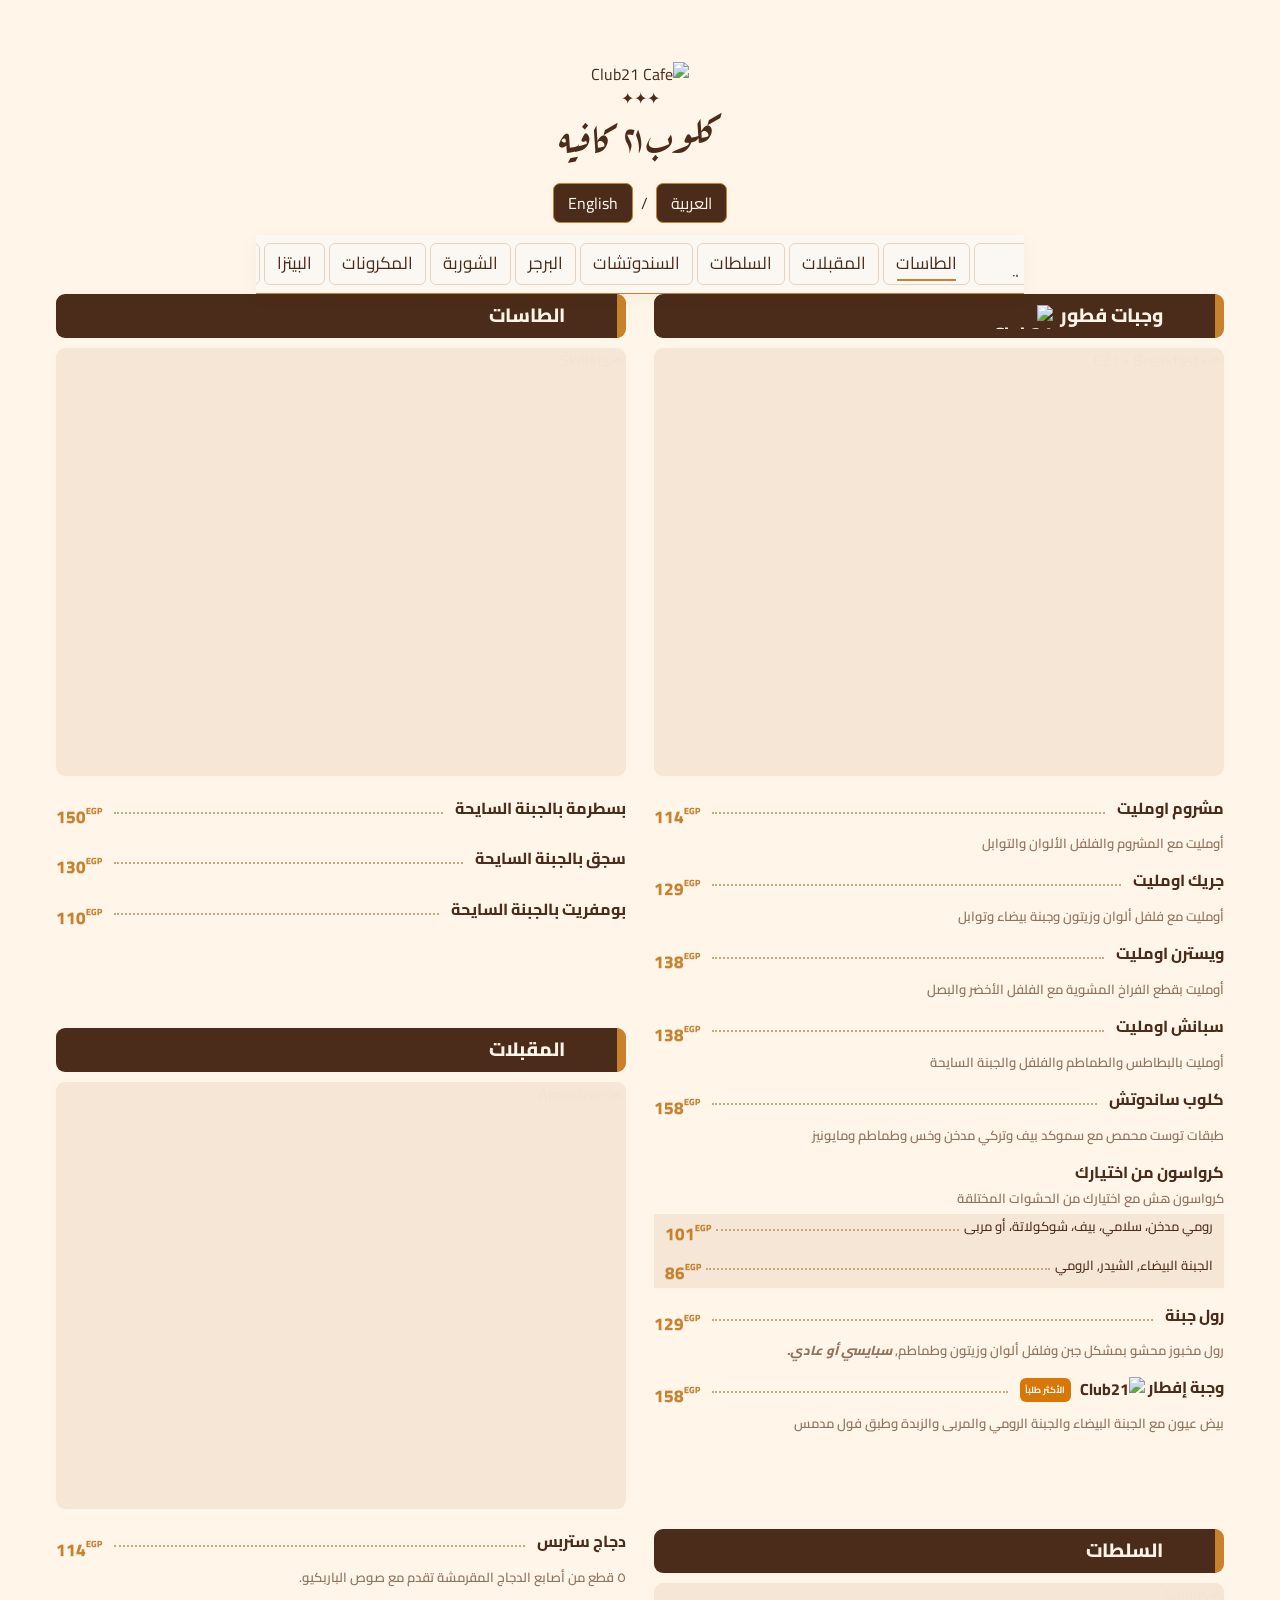
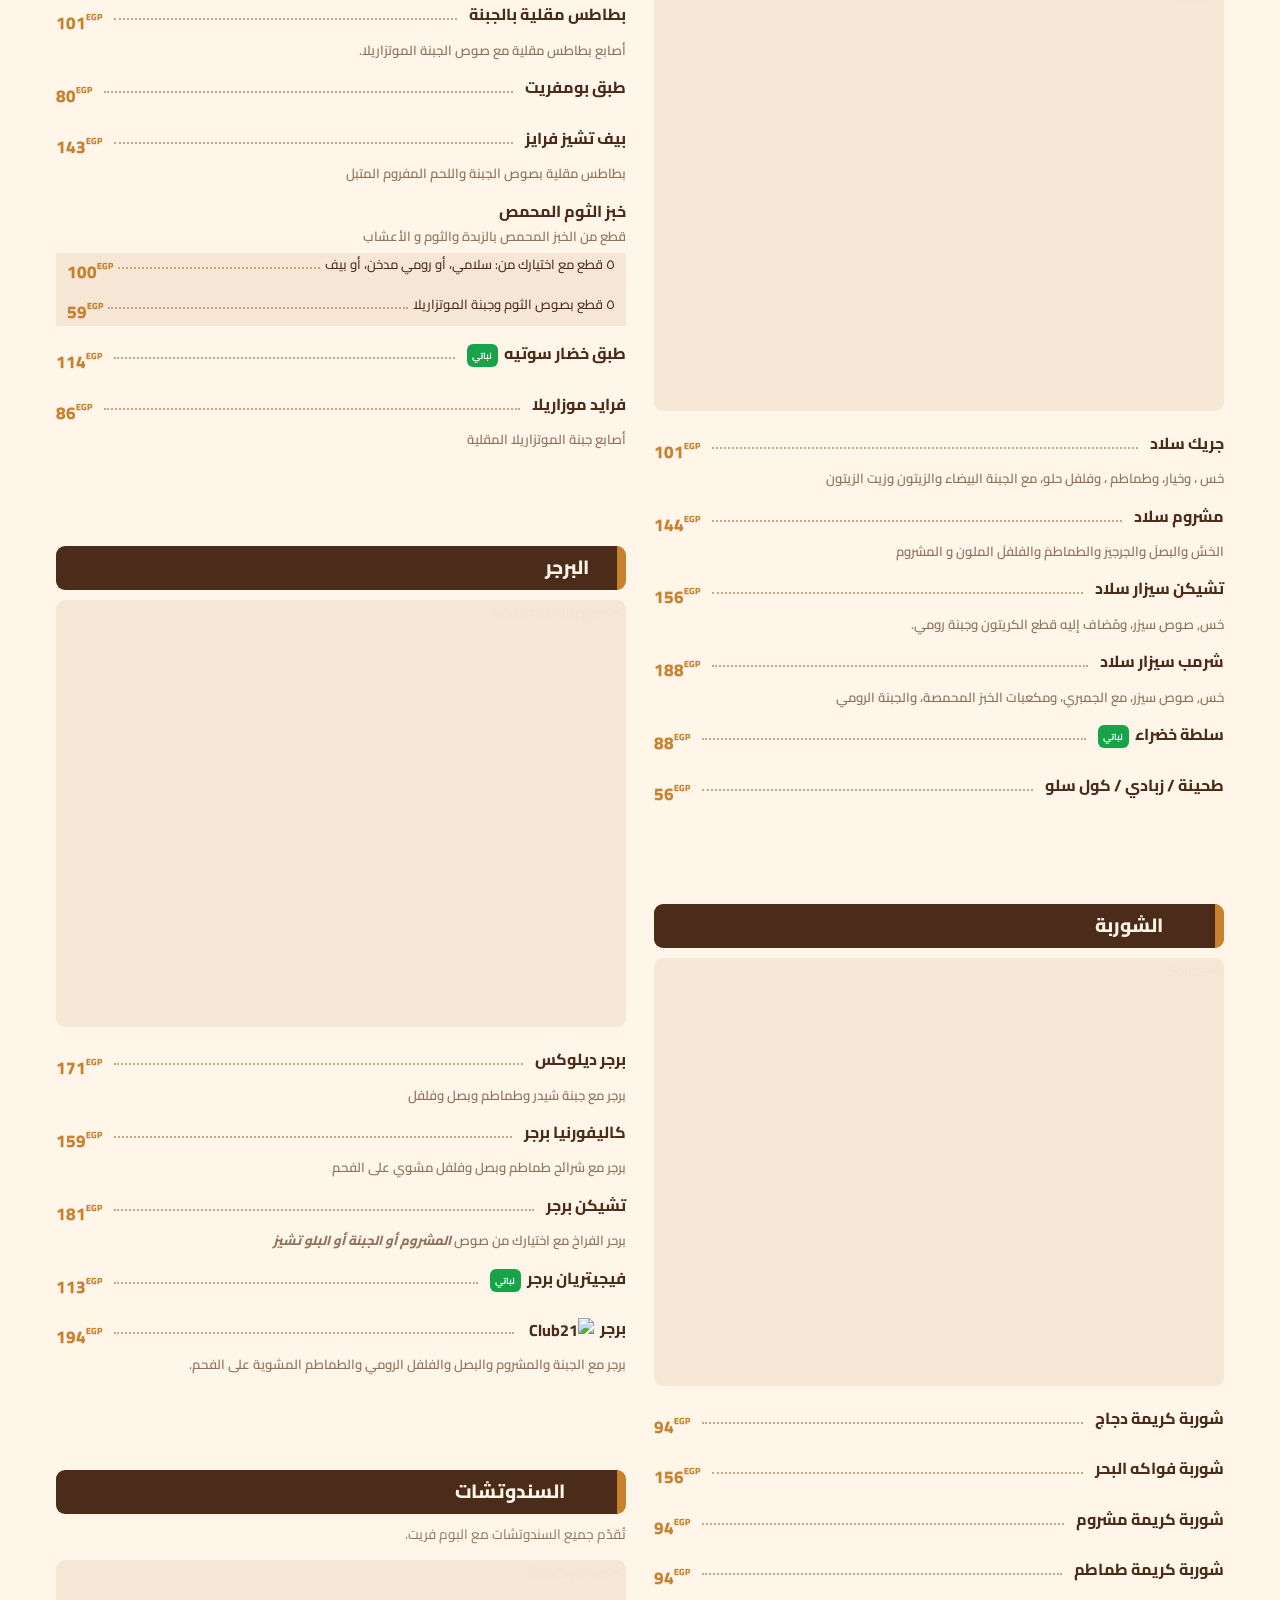
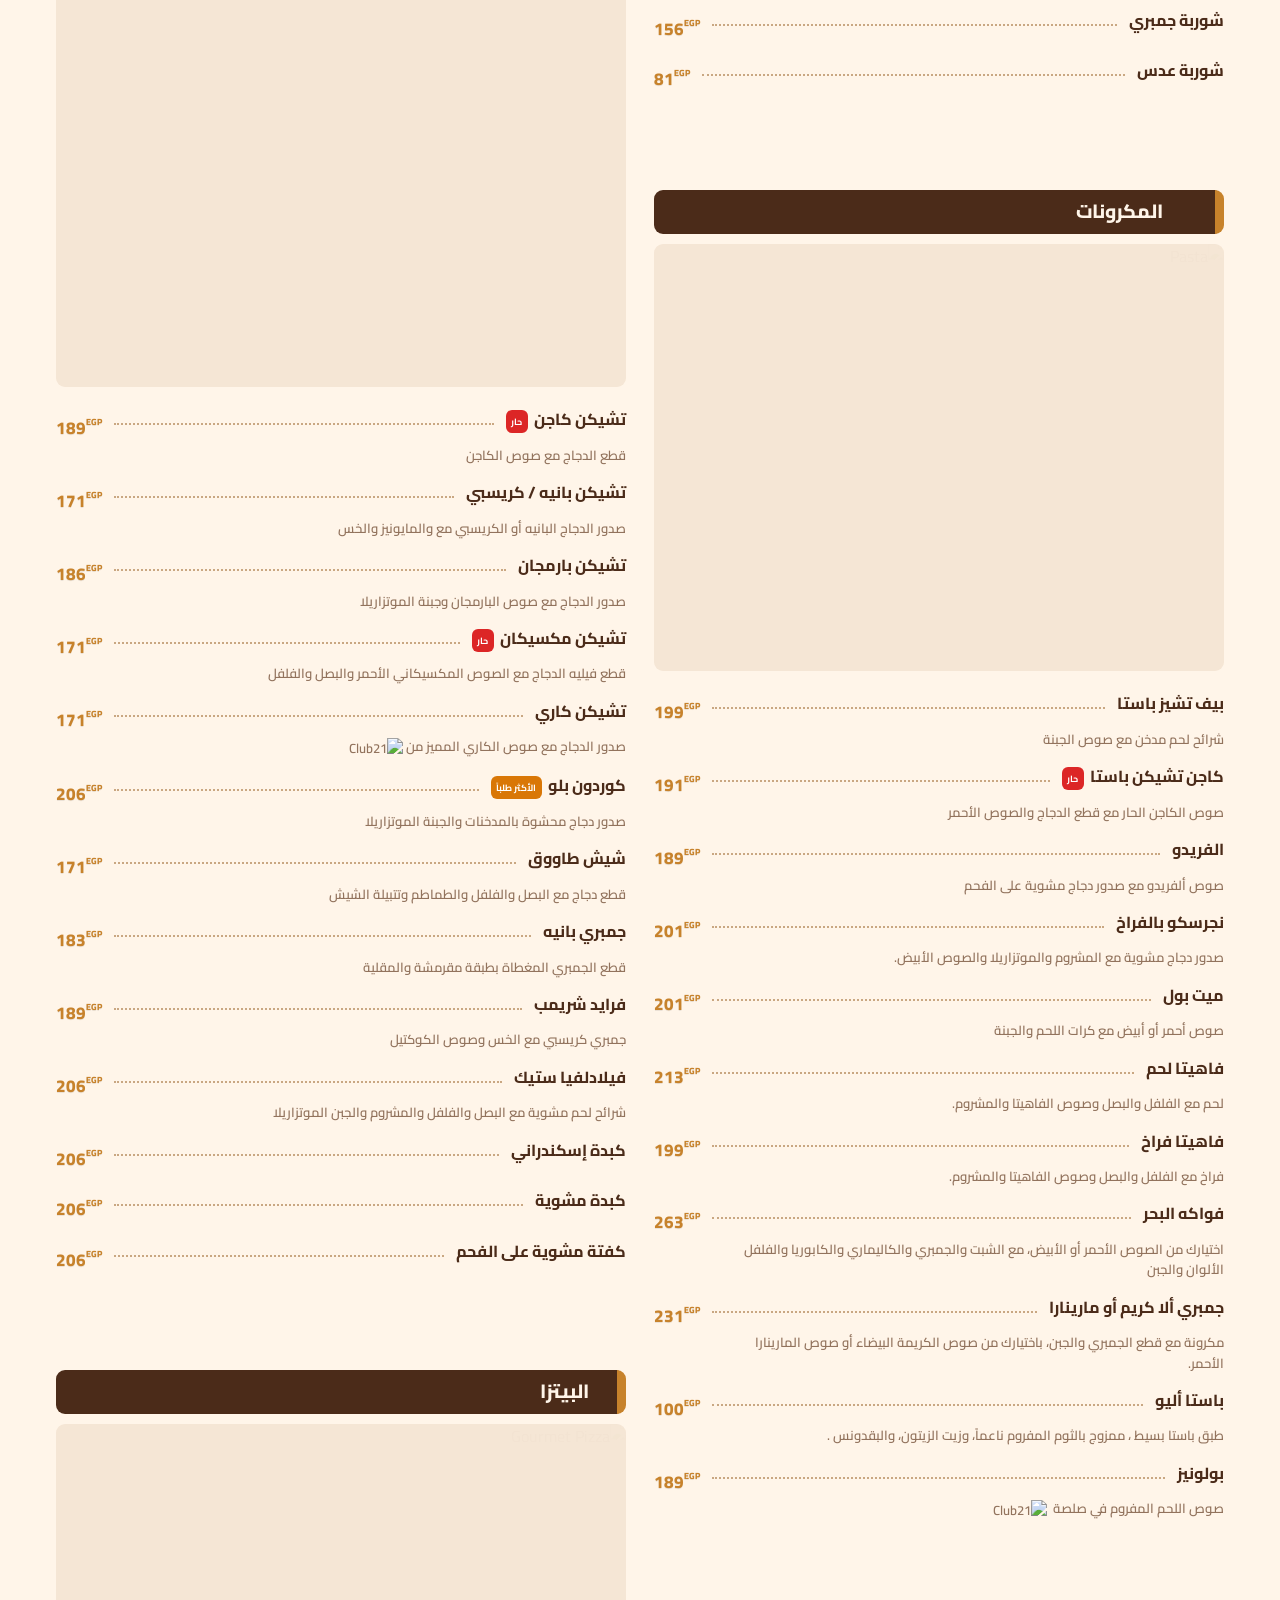
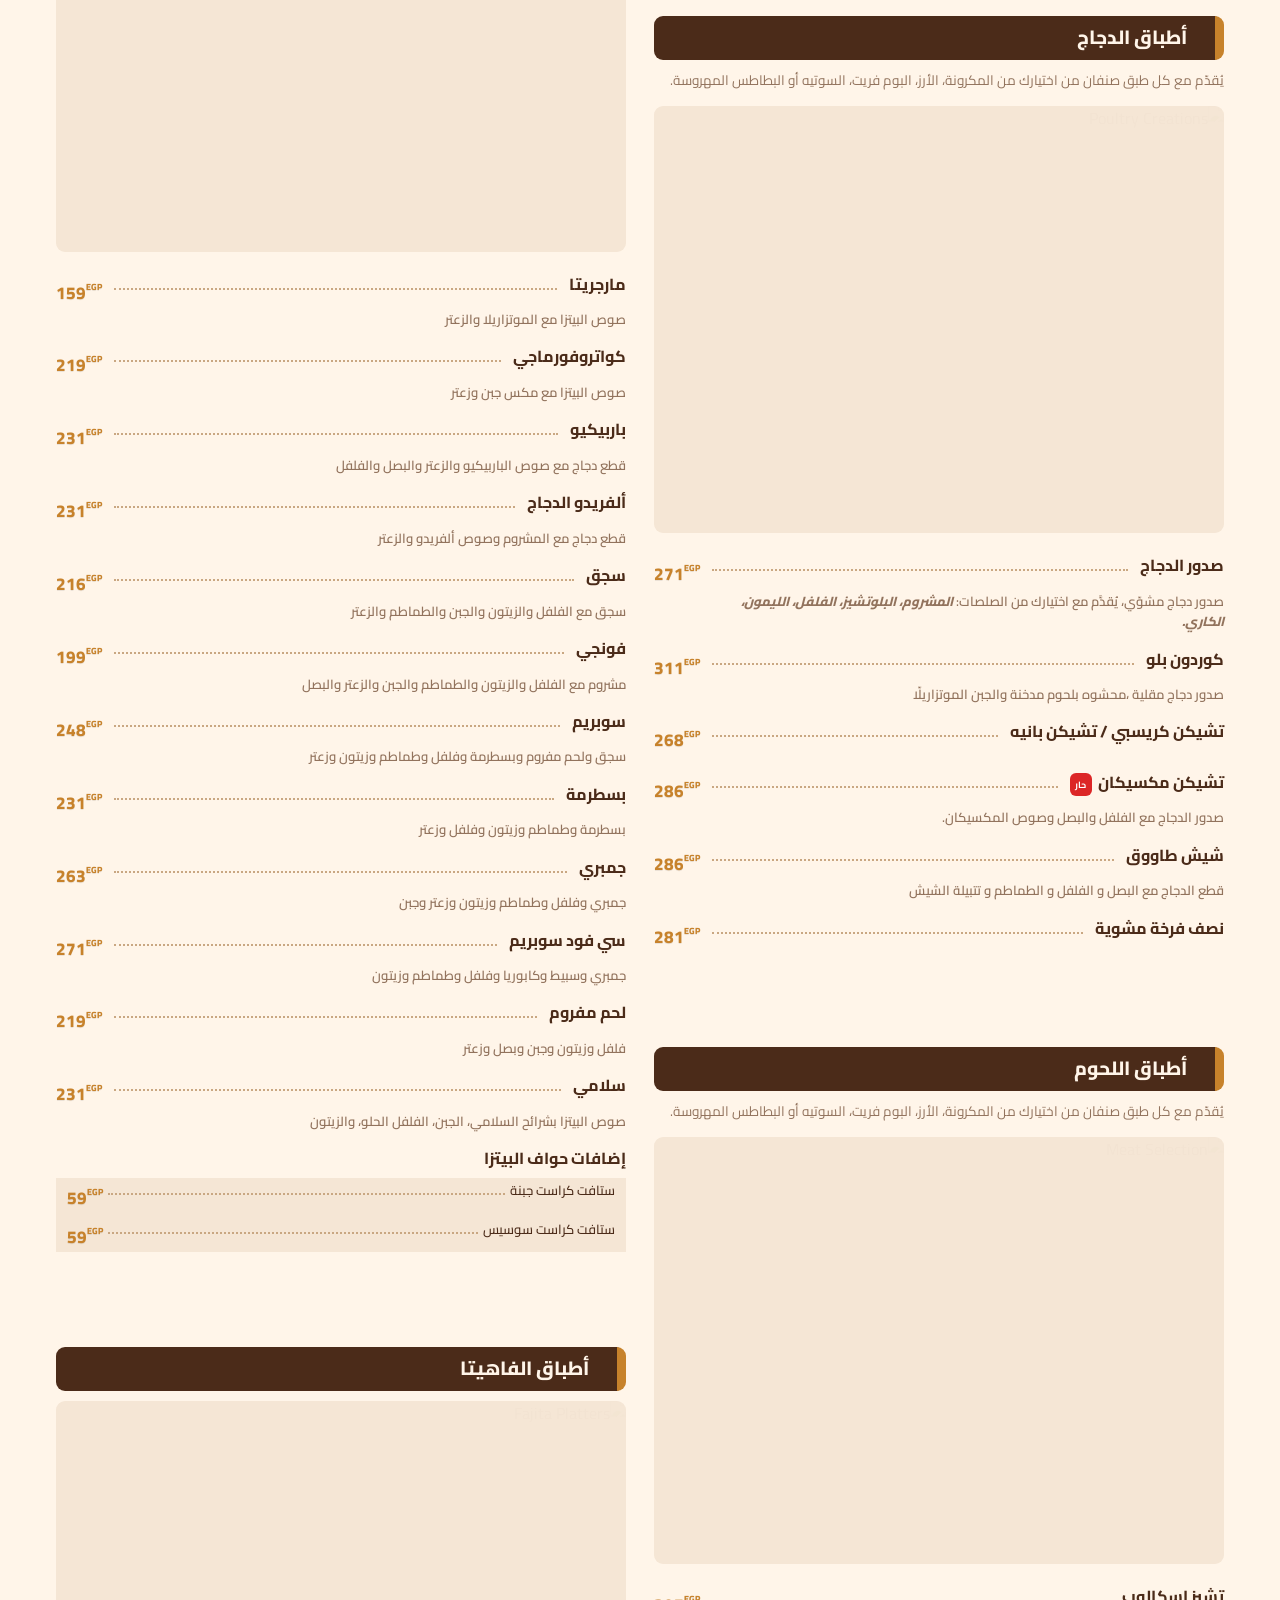
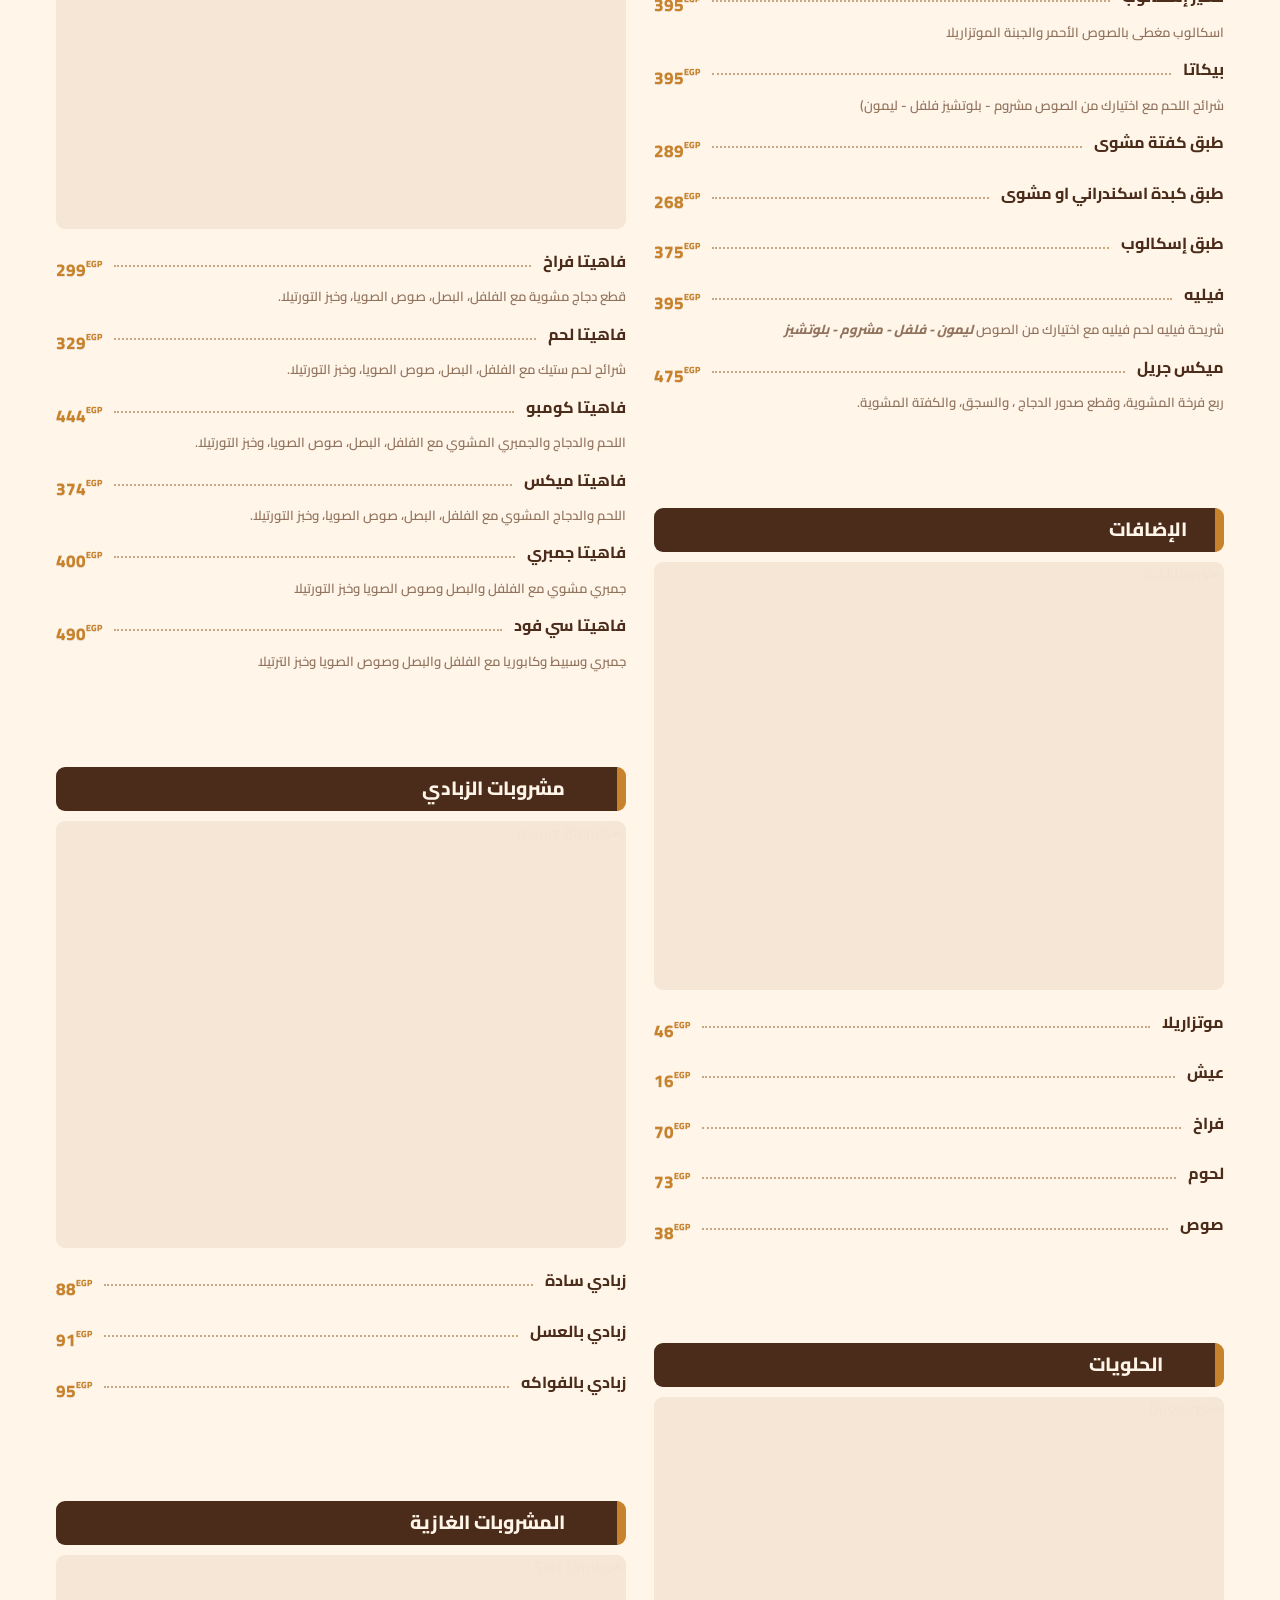
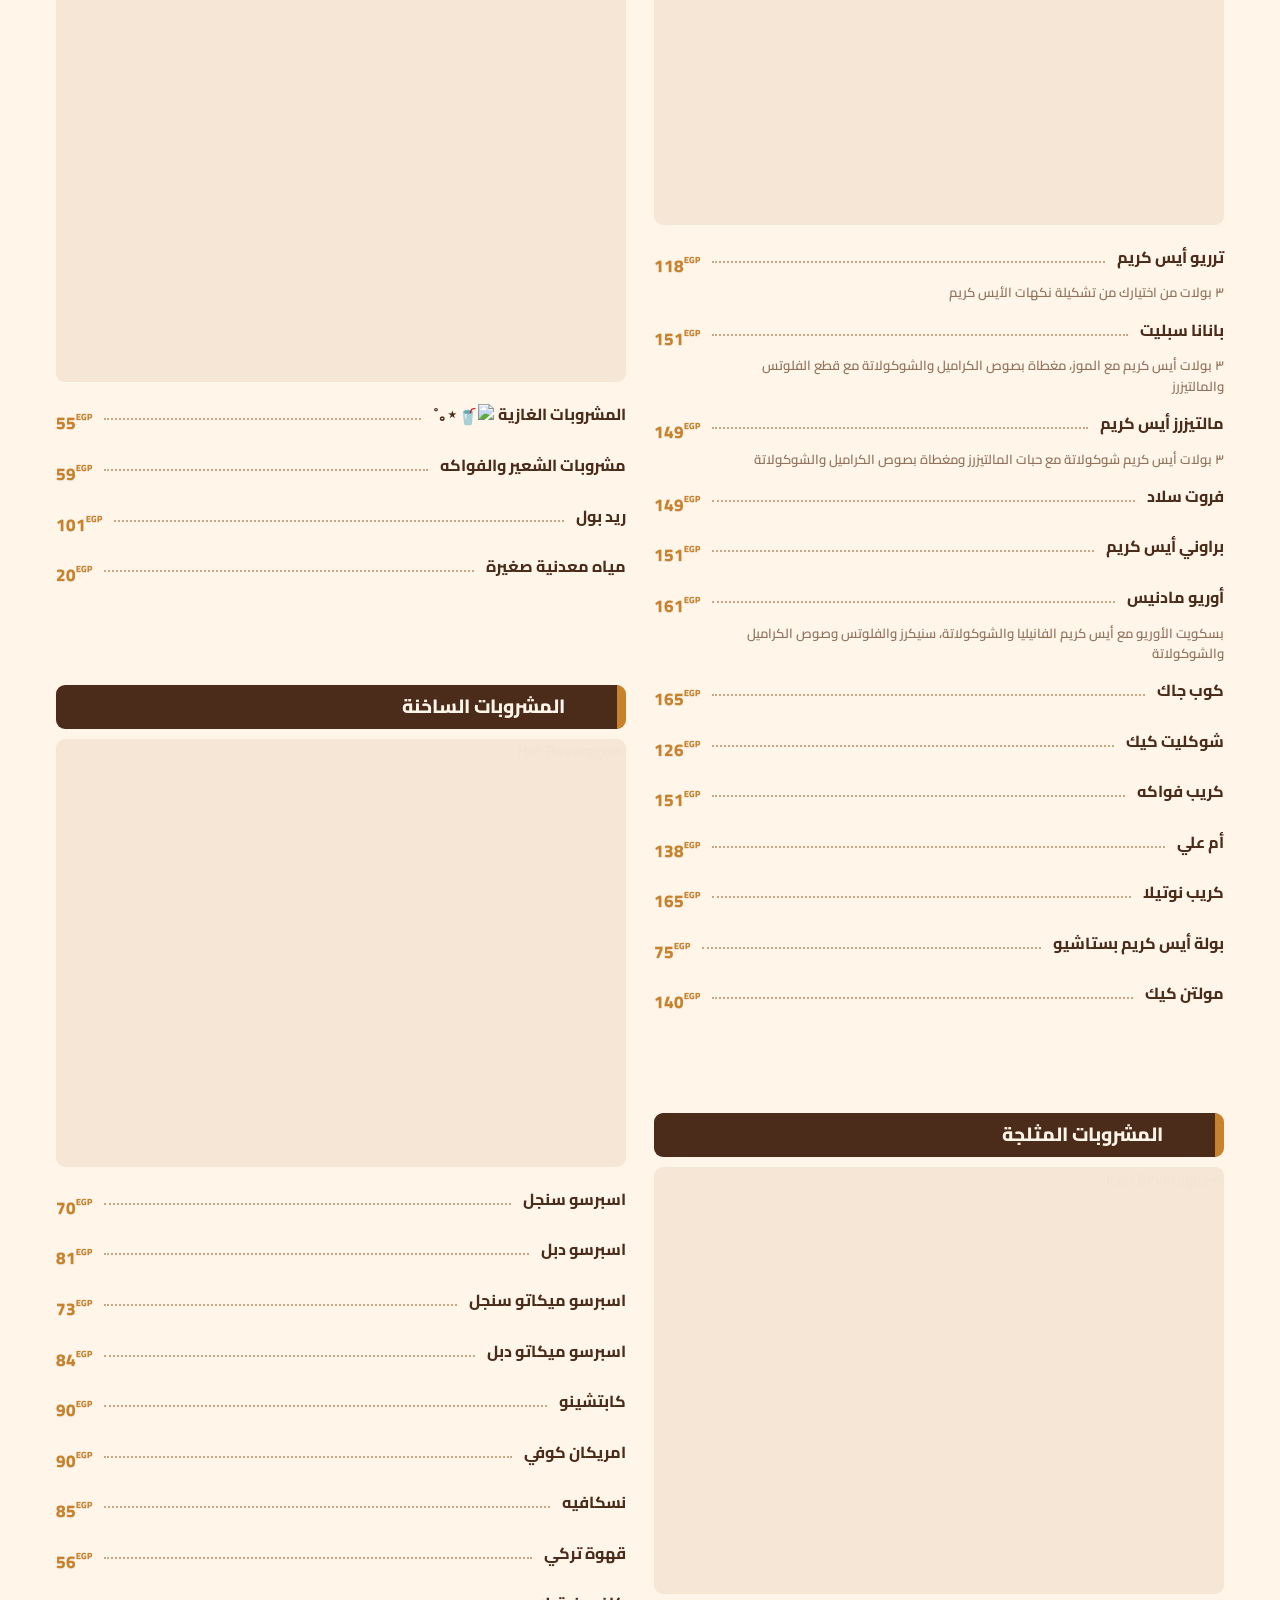
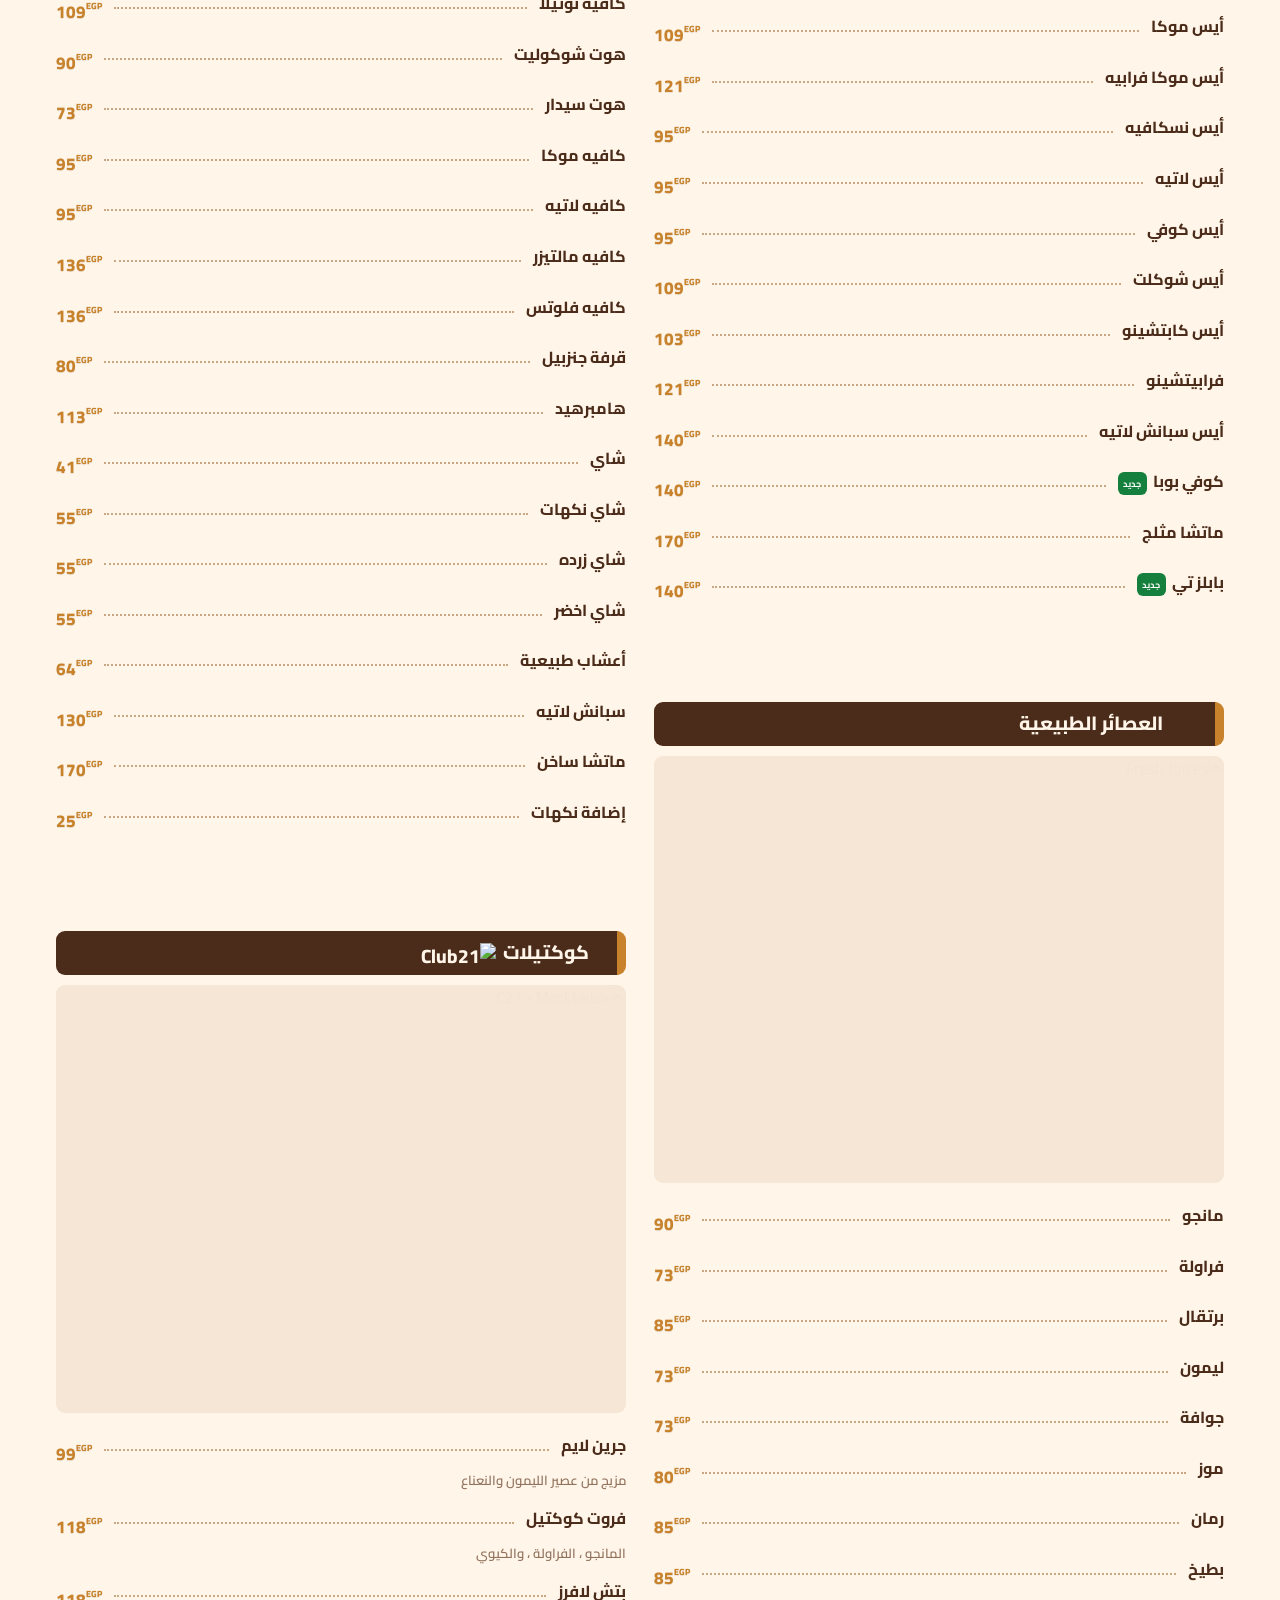
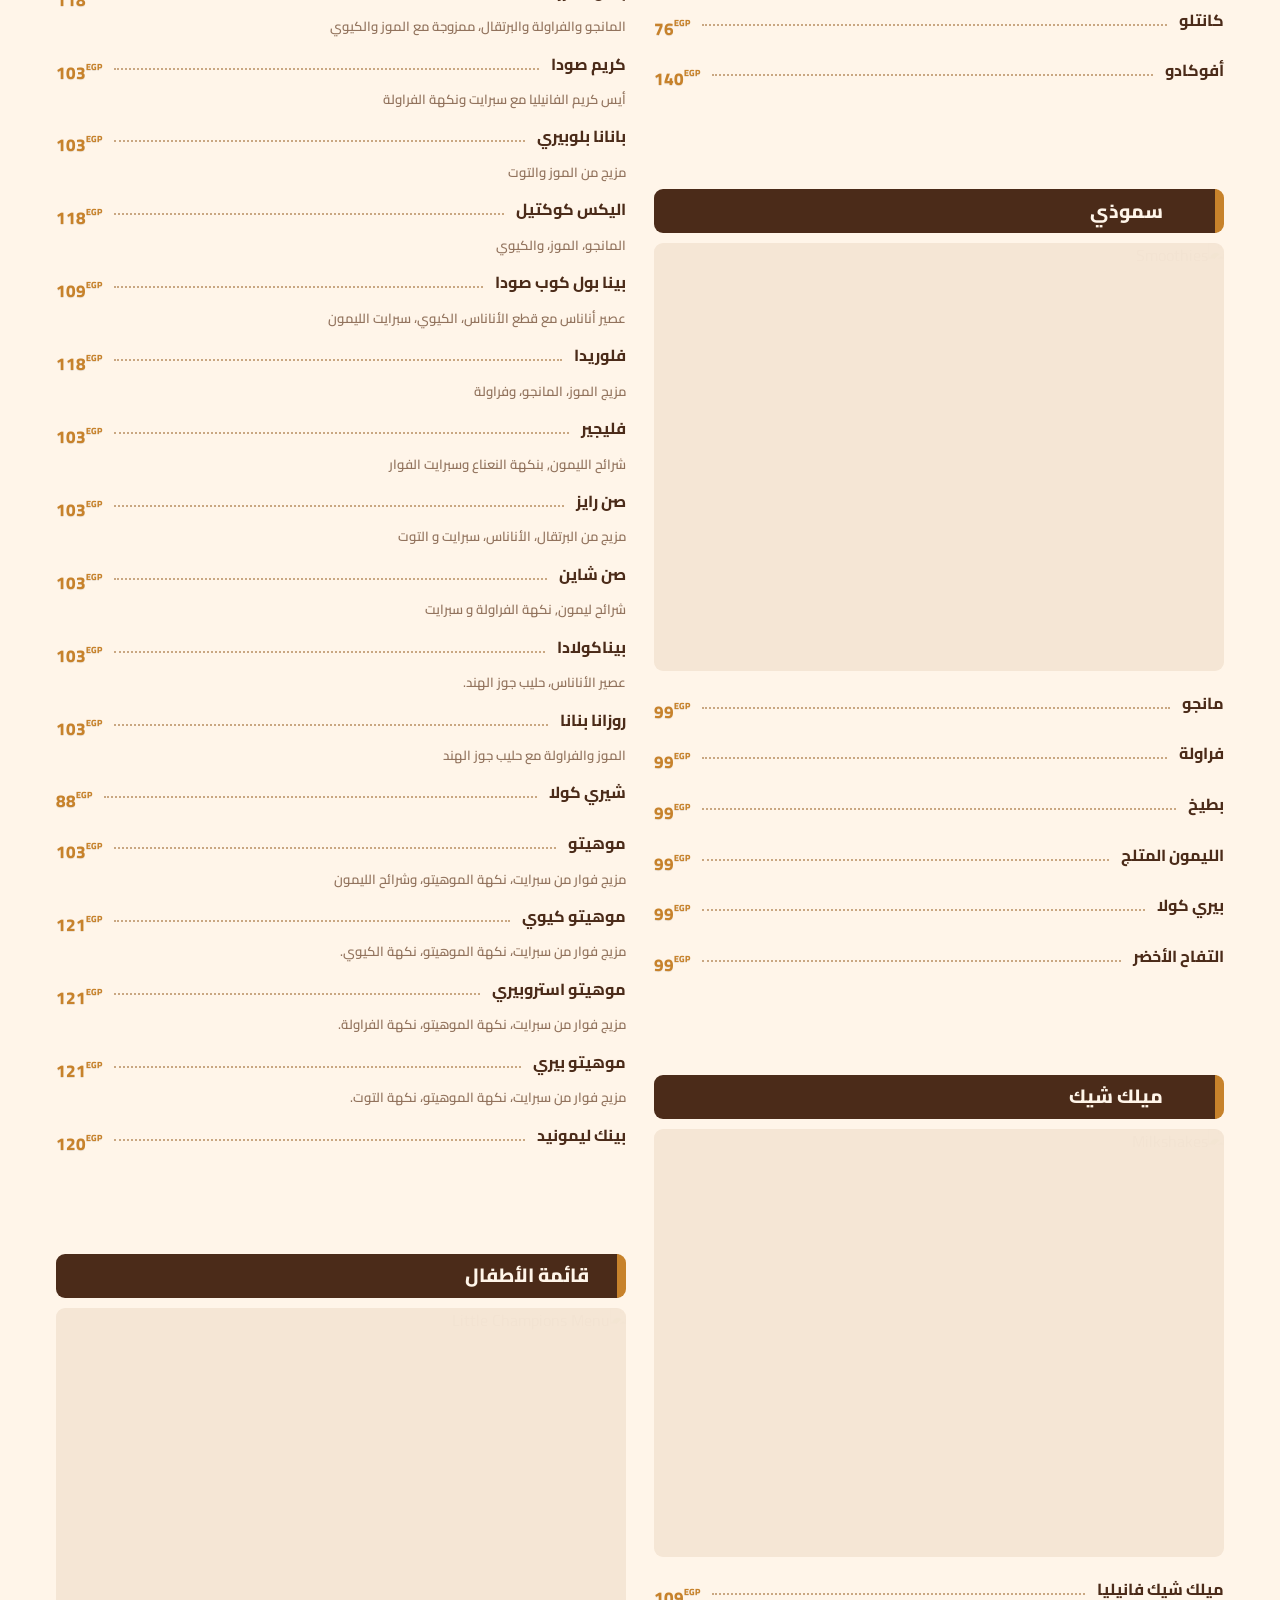
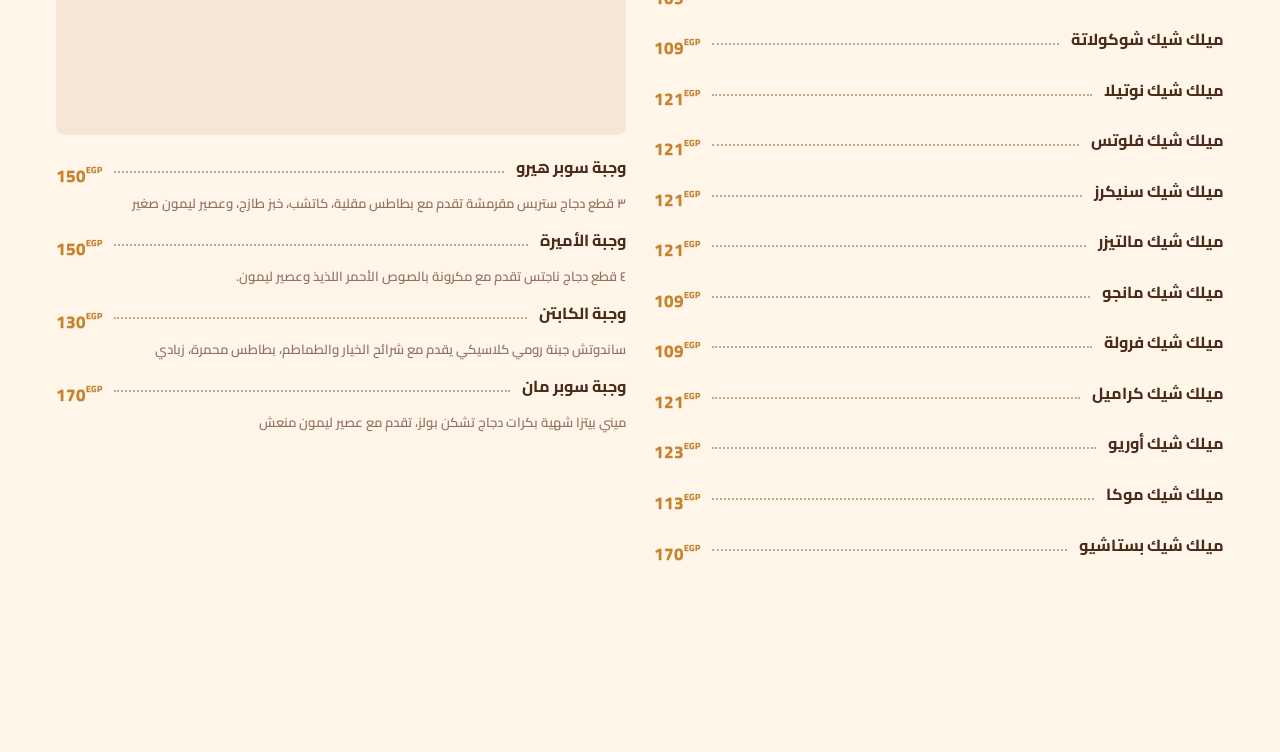
==== commit 240f1302: "update main and its css" ====
--- a/index.html
+++ b/index.html
@@ -704,21 +704,21 @@
     <div class="menu-design menu-design--classic" data-menu-design="classic">
       <div class="menu-design--classic classic-menu">
         <!-- =========================================
-         RESTAURANT HEADER
-         ========================================= -->
+           RESTAURANT HEADER
+           ========================================= -->
         <!-- <header class="header" id="top"> -->
         <header class="header" name="#header" id="top">
           <div class="header__inner">
             <div class="header__logo">
               <a
-                href="index.html"
+                href="http://c213.local/"
                 class="custom-logo-link"
                 rel="home"
                 aria-current="page"
                 ><img
                   width="150"
                   height="150"
-                  src="wp-content/uploads/2026/09/CLUB21-final-logoZZ-md.png"
+                  src="http://c213.local/wp-content/uploads/2026/09/CLUB21-final-logoZZ-md.png"
                   class="custom-logo"
                   alt="club21 cafe"
                   decoding="async"
@@ -731,7 +731,7 @@
             <!-- Restaurant Name -->
             <!-- ================================= -->
             <h1 class="header__name">
-              <span class="restaurant-name-ar"> كلوب21 كافيه </span>
+              <span class="restaurant-name-ar"> كلوب٢١ كافيه </span>
               <span class="restaurant-name-en"> club21 cafe </span>
             </h1>
             <!-- ================================= -->
@@ -739,7 +739,7 @@
             <!-- ================================= -->
             <div class="header__description">
               <p class="restaurant-description-ar"></p>
-              <p class="restaurant-description-en">Enjoy The Mood</p>
+              <p class="restaurant-description-en">Enjoy the mood</p>
             </div>
             <!-- Language Switcher -->
 
@@ -747,12 +747,13 @@
               class="language-switcher"
               id="language-switcher"
               role="group"
-              aria-label="Language">
+              aria-label="Switch to English">
               <button
                 type="button"
                 class="language-switcher__option active"
                 data-language="ar"
-                aria-label="Arabic">
+                aria-label="Arabic"
+                aria-pressed="true">
                 العربية
               </button>
               <span class="language-switcher__separator" aria-hidden="true">
@@ -762,7 +763,8 @@
                 type="button"
                 class="language-switcher__option"
                 data-language="en"
-                aria-label="English">
+                aria-label="English"
+                aria-pressed="false">
                 English
               </button>
             </div>
@@ -783,7 +785,7 @@
           <div
             class="mobile-language__options"
             id="mobile-language-options"
-            hidden>
+            hidden="">
             <button
               type="button"
               class="language-switcher__option"
@@ -800,20 +802,20 @@
           </div>
         </div>
         <!-- =========================================
-    CATEGORY NAVIGATION
-    ========================================= -->
+      CATEGORY NAVIGATION
+      ========================================= -->
         <nav class="category-navigation">
           <div class="category-navigation__inner">
-            <div id="nav-logo" class="category-navigation__logo">
+            <div id="nav-logo" class="category-navigation__logo is-visible">
               <a
-                href="index.html"
+                href="http://c213.local/"
                 class="custom-logo-link"
                 rel="home"
                 aria-current="page"
                 ><img
                   width="150"
                   height="150"
-                  src="wp-content/uploads/2026/09/CLUB21-final-logoZZ-md.png"
+                  src="http://c213.local/wp-content/uploads/2026/09/CLUB21-final-logoZZ-md.png"
                   class="custom-logo"
                   alt="club21 cafe"
                   decoding="async"
@@ -822,19 +824,19 @@
             <div class="category-navigation__scroll">
               <a
                 href="#menu-category-97"
-                class="category-link active"
+                class="category-link"
                 data-category-id="97"
                 data-category-target=" menu-category-97">
                 <span class="category-name-ar">
                   وجبات فطور
                   <img
-                    src="wp-content/themes/res/assets/img/c21-gold.png"
+                    src="http://c213.local/wp-content/themes/res/assets/img/c21-gold.png"
                     class="rm-menu-inline-logo"
                     alt="Club21" />
                 </span>
                 <span class="category-name-en">
                   <img
-                    src="wp-content/themes/res/assets/img/c21-gold.png"
+                    src="http://c213.local/wp-content/themes/res/assets/img/c21-gold.png"
                     class="rm-menu-inline-logo"
                     alt="Club21" />
                   Breakfast
@@ -850,7 +852,7 @@
               </a>
               <a
                 href="#menu-category-99"
-                class="category-link"
+                class="category-link active"
                 data-category-id="99"
                 data-category-target=" menu-category-99">
                 <span class="category-name-ar"> المقبلات </span>
@@ -976,7 +978,7 @@
                 <span class="category-name-ar">
                   كوكتيلات
                   <img
-                    src="wp-content/themes/res/assets/img/c21-gold.png"
+                    src="http://c213.local/wp-content/themes/res/assets/img/c21-gold.png"
                     class="rm-menu-inline-logo"
                     alt="Club21" />
                 </span>
@@ -1027,10 +1029,10 @@
         </nav>
 
         <!-- =========================================
-    MENU CONTENT
-    ========================================= -->
-
-        <main class="menu__content">
+      MENU CONTENT
+      ========================================= -->
+
+        <main class="menu__content" style="display: block">
           <section id="menu-category-97" class="menu-category category">
             <!-- category -->
             <!-- category header -->
@@ -1040,8 +1042,8 @@
                 <span
                   class="category-icon"
                   style="
-                    -webkit-mask-image: url(&quot;wp-content/themes/res/assets/icons/icons/breakfast.svg&quot;);
-                    mask-image: url(&quot;wp-content/themes/res/assets/icons/icons/breakfast.svg&quot;);
+                    -webkit-mask-image: url(&quot;http://c213.local/wp-content/themes/res/assets/icons/icons/breakfast.svg&quot;);
+                    mask-image: url(&quot;http://c213.local/wp-content/themes/res/assets/icons/icons/breakfast.svg&quot;);
                   "></span>
               </span>
 
@@ -1049,14 +1051,14 @@
                 <span class="category-name-ar">
                   وجبات فطور
                   <img
-                    src="wp-content/themes/res/assets/img/c21-white.png"
+                    src="http://c213.local/wp-content/themes/res/assets/img/c21-white.png"
                     class="rm-menu-inline-logo"
                     alt="Club21" />
                 </span>
 
                 <span class="category-name-en">
                   <img
-                    src="wp-content/themes/res/assets/img/c21-white.png"
+                    src="http://c213.local/wp-content/themes/res/assets/img/c21-white.png"
                     class="rm-menu-inline-logo"
                     alt="Club21" />
                   Breakfast
@@ -1066,12 +1068,12 @@
             <div
               class="classic-category__image"
               style="
-                background-image: url(&quot;wp-content/uploads/2026/10/breakfast-2.jpg&quot;);
+                background-image: url(&quot;http://c213.local/wp-content/uploads/2026/10/breakfast-2.jpg&quot;);
                 background-size: cover;
               ">
               <div class="img-o"></div>
               <img
-                src="wp-content/themes/res/assets/img/c21-white.png"
+                src="http://c213.local/wp-content/themes/res/assets/img/c21-white.png"
                 alt="&lt;c21&gt; Breakfast"
                 loading="lazy" />
             </div>
@@ -1283,8 +1285,7 @@
                         </span>
 
                         <span class="menu-description-en">
-                          filled with your choice of white, Cheddar, or Rumi
-                          cheese
+                          your choice of white, Cheddar, or Rumi cheese
                         </span>
                       </span>
                       <span class="menu-item__dots"></span>
@@ -1315,12 +1316,17 @@
                   <!-- PRODUCT DESCRIPTION -->
                   <div class="item__description">
                     <p class="menu-description-ar">
-                      رول مخبوز محشو بمشكل جبن وفلفل ألوان وزيتون وطماطم, سبايسي
-                      أو عادي.
-                    </p>
-                    <p class="menu-description-en">
-                      Baked pastry roll stuffed with a blend of cheeses, bell
-                      peppers, olives, and tomatoes, spicy or regular.
+                      رول مخبوز محشو بمشكل جبن وفلفل ألوان وزيتون وطماطم,
+                      <span class="inline-notice underline-1"
+                        >سبايسي أو عادي.</span
+                      >
+                    </p>
+                    <p class="menu-description-en">
+                      Baked pastry roll stuffed with a mix-cheese, bell peppers,
+                      olives, and tomatoes,
+                      <span class="inline-notice underline-1"
+                        >spicy or regular.</span
+                      >
                     </p>
                   </div>
 
@@ -1340,13 +1346,13 @@
                       style="--item-badge-color: #d97706">
                       <span class="menu-name-ar">
                         وجبة إفطار<img
-                          src="wp-content/themes/res/assets/img/c21-gold.png"
+                          src="http://c213.local/wp-content/themes/res/assets/img/c21-gold.png"
                           class="rm-menu-inline-logo"
                           alt="Club21" />
                       </span>
                       <span class="menu-name-en">
                         <img
-                          src="wp-content/themes/res/assets/img/c21-gold.png"
+                          src="http://c213.local/wp-content/themes/res/assets/img/c21-gold.png"
                           class="rm-menu-inline-logo"
                           alt="Club21" />
                         Breakfast meal
@@ -1395,9 +1401,8 @@
             <a href="#top" class="move-top p-2 m-2"
               ><i class="fa-regular fa-circle-up"></i
             ></a>
-            <!-- <span class="text-center d-block">──────── ୨୧ ୨୧ ────────</span> -->
-          </section>
-          <section
+            <!-- <span class="text-center d-block">──────── ୨୧ ୨୧ ────────</span> --> </section
+          ><section
             id="menu-category-98"
             class="menu-category category category--compact">
             <!-- category -->
@@ -1408,8 +1413,8 @@
                 <span
                   class="category-icon"
                   style="
-                    -webkit-mask-image: url(&quot;wp-content/themes/res/assets/icons/icons/skillets.svg&quot;);
-                    mask-image: url(&quot;wp-content/themes/res/assets/icons/icons/skillets.svg&quot;);
+                    -webkit-mask-image: url(&quot;http://c213.local/wp-content/themes/res/assets/icons/icons/skillets.svg&quot;);
+                    mask-image: url(&quot;http://c213.local/wp-content/themes/res/assets/icons/icons/skillets.svg&quot;);
                   "></span>
               </span>
 
@@ -1422,12 +1427,12 @@
             <div
               class="classic-category__image"
               style="
-                background-image: url(&quot;wp-content/uploads/2026/10/tassa-1.jpg&quot;);
+                background-image: url(&quot;http://c213.local/wp-content/uploads/2026/10/tassa-1.jpg&quot;);
                 background-size: cover;
               ">
               <div class="img-o"></div>
               <img
-                src="wp-content/themes/res/assets/img/c21-white.png"
+                src="http://c213.local/wp-content/themes/res/assets/img/c21-white.png"
                 alt="Skillets"
                 loading="lazy" />
             </div>
@@ -1460,7 +1465,7 @@
                       شرائح بسطرمة مغطاة بصوص الجبنة الكريمية
                     </p>
                     <p class="menu-description-en">
-                      cured beef slices smothered in a warm cheese sauce
+                      Premium cured beef slices smothered in a warm cheese sauce
                     </p>
                   </div>
 
@@ -1541,9 +1546,8 @@
             <a href="#top" class="move-top p-2 m-2"
               ><i class="fa-regular fa-circle-up"></i
             ></a>
-            <!-- <span class="text-center d-block">──────── ୨୧ ୨୧ ────────</span> -->
-          </section>
-          <section id="menu-category-99" class="menu-category category">
+            <!-- <span class="text-center d-block">──────── ୨୧ ୨୧ ────────</span> --> </section
+          ><section id="menu-category-99" class="menu-category category">
             <!-- category -->
             <!-- category header -->
 
@@ -1552,8 +1556,8 @@
                 <span
                   class="category-icon"
                   style="
-                    -webkit-mask-image: url(&quot;wp-content/themes/res/assets/icons/icons/appetizers.svg&quot;);
-                    mask-image: url(&quot;wp-content/themes/res/assets/icons/icons/appetizers.svg&quot;);
+                    -webkit-mask-image: url(&quot;http://c213.local/wp-content/themes/res/assets/icons/icons/appetizers.svg&quot;);
+                    mask-image: url(&quot;http://c213.local/wp-content/themes/res/assets/icons/icons/appetizers.svg&quot;);
                   "></span>
               </span>
 
@@ -1566,12 +1570,12 @@
             <div
               class="classic-category__image"
               style="
-                background-image: url(&quot;wp-content/uploads/2026/10/appetzers.jpg&quot;);
+                background-image: url(&quot;http://c213.local/wp-content/uploads/2026/10/appetzers.jpg&quot;);
                 background-size: cover;
               ">
               <div class="img-o"></div>
               <img
-                src="wp-content/themes/res/assets/img/c21-white.png"
+                src="http://c213.local/wp-content/themes/res/assets/img/c21-white.png"
                 alt="Appetizers"
                 loading="lazy" />
             </div>
@@ -1681,8 +1685,8 @@
                       بطاطس مقلية بصوص الجبنة واللحم المفروم المتبل
                     </p>
                     <p class="menu-description-en">
-                      Crispy golden fries topped with a warm cheese sauce and
-                      savory seasoned minced beef
+                      Crispy fries topped with a cheese sauce and seasoned
+                      minced beef
                     </p>
                   </div>
 
@@ -1710,8 +1714,8 @@
                       قطع من الخبز المحمص بالزبدة والثوم و الأعشاب
                     </p>
                     <p class="menu-description-en">
-                      Crispy toasted bread slices brushed with garlic-infused
-                      butter and herbs
+                      Crispy toasted bread slices brushed with butter, garlic
+                      and herbs
                     </p>
                   </div>
 
@@ -1828,9 +1832,8 @@
             <a href="#top" class="move-top p-2 m-2"
               ><i class="fa-regular fa-circle-up"></i
             ></a>
-            <!-- <span class="text-center d-block">──────── ୨୧ ୨୧ ────────</span> -->
-          </section>
-          <section id="menu-category-100" class="menu-category category">
+            <!-- <span class="text-center d-block">──────── ୨୧ ୨୧ ────────</span> --> </section
+          ><section id="menu-category-100" class="menu-category category">
             <!-- category -->
             <!-- category header -->
 
@@ -1839,8 +1842,8 @@
                 <span
                   class="category-icon"
                   style="
-                    -webkit-mask-image: url(&quot;wp-content/themes/res/assets/icons/icons/salads.svg&quot;);
-                    mask-image: url(&quot;wp-content/themes/res/assets/icons/icons/salads.svg&quot;);
+                    -webkit-mask-image: url(&quot;http://c213.local/wp-content/themes/res/assets/icons/icons/salads.svg&quot;);
+                    mask-image: url(&quot;http://c213.local/wp-content/themes/res/assets/icons/icons/salads.svg&quot;);
                   "></span>
               </span>
 
@@ -1853,12 +1856,12 @@
             <div
               class="classic-category__image"
               style="
-                background-image: url(&quot;wp-content/uploads/2026/10/salads-1.jpg&quot;);
+                background-image: url(&quot;http://c213.local/wp-content/uploads/2026/10/salads-1.jpg&quot;);
                 background-size: cover;
               ">
               <div class="img-o"></div>
               <img
-                src="wp-content/themes/res/assets/img/c21-white.png"
+                src="http://c213.local/wp-content/themes/res/assets/img/c21-white.png"
                 alt="Salads"
                 loading="lazy" />
             </div>
@@ -2057,9 +2060,8 @@
             <a href="#top" class="move-top p-2 m-2"
               ><i class="fa-regular fa-circle-up"></i
             ></a>
-            <!-- <span class="text-center d-block">──────── ୨୧ ୨୧ ────────</span> -->
-          </section>
-          <section id="menu-category-102" class="menu-category category">
+            <!-- <span class="text-center d-block">──────── ୨୧ ୨୧ ────────</span> --> </section
+          ><section id="menu-category-102" class="menu-category category">
             <!-- category -->
             <!-- category header -->
 
@@ -2077,12 +2079,12 @@
             <div
               class="classic-category__image"
               style="
-                background-image: url(&quot;wp-content/uploads/2026/10/burgers.jpg&quot;);
+                background-image: url(&quot;http://c213.local/wp-content/uploads/2026/10/burgers.jpg&quot;);
                 background-size: cover;
               ">
               <div class="img-o"></div>
               <img
-                src="wp-content/themes/res/assets/img/c21-white.png"
+                src="http://c213.local/wp-content/themes/res/assets/img/c21-white.png"
                 alt="Gourmet Burgers"
                 loading="lazy" />
             </div>
@@ -2170,10 +2172,16 @@
                   <!-- PRODUCT DESCRIPTION -->
                   <div class="item__description">
                     <p class="menu-description-ar">
-                      اختيارك من صوص المشروم أو الجبنة أو البلو تشيز
-                    </p>
-                    <p class="menu-description-en">
-                      Your choice of mushroom, cheese, or blue cheese sauce.
+                      برحر الفراخ مع اختيارك من صوص
+                      <span class="inline-notice">
+                        المشروم أو الجبنة أو البلو تشيز</span
+                      >
+                    </p>
+                    <p class="menu-description-en">
+                      chicken burger with Your choice of
+                      <span class="inline-notice"
+                        >mushroom, cheese, or blue cheese sauce.
+                      </span>
                     </p>
                   </div>
 
@@ -2226,13 +2234,13 @@
                       <span class="menu-name-ar">
                         برجر
                         <img
-                          src="wp-content/themes/res/assets/img/c21-gold.png"
+                          src="http://c213.local/wp-content/themes/res/assets/img/c21-gold.png"
                           class="rm-menu-inline-logo"
                           alt="Club21" />
                       </span>
                       <span class="menu-name-en">
                         <img
-                          src="wp-content/themes/res/assets/img/c21-gold.png"
+                          src="http://c213.local/wp-content/themes/res/assets/img/c21-gold.png"
                           class="rm-menu-inline-logo"
                           alt="Club21" />
                         Burger
@@ -2249,12 +2257,12 @@
                   <!-- PRODUCT DESCRIPTION -->
                   <div class="item__description">
                     <p class="menu-description-ar">
-                      برجر مع الجبنة والمشروم والبيف والبصل والفلفل الرومي
-                      والطماطم المشوية على الفحم.
-                    </p>
-                    <p class="menu-description-en">
-                      Burger with cheese, mushrooms, peppers, onions, green bell
-                      pepper, and charcoal-grilled tomatoes.
+                      برجر مع الجبنة والمشروم والبصل والفلفل الرومي والطماطم
+                      المشوية على الفحم.
+                    </p>
+                    <p class="menu-description-en">
+                      Burger with cheese, mushrooms, onions, green bell pepper,
+                      and tomatoes, grilled on charcoal.
                     </p>
                   </div>
 
@@ -2267,9 +2275,8 @@
             <a href="#top" class="move-top p-2 m-2"
               ><i class="fa-regular fa-circle-up"></i
             ></a>
-            <!-- <span class="text-center d-block">──────── ୨୧ ୨୧ ────────</span> -->
-          </section>
-          <section
+            <!-- <span class="text-center d-block">──────── ୨୧ ୨୧ ────────</span> --> </section
+          ><section
             id="menu-category-103"
             class="menu-category category category--compact">
             <!-- category -->
@@ -2280,8 +2287,8 @@
                 <span
                   class="category-icon"
                   style="
-                    -webkit-mask-image: url(&quot;wp-content/themes/res/assets/icons/icons/soups.svg&quot;);
-                    mask-image: url(&quot;wp-content/themes/res/assets/icons/icons/soups.svg&quot;);
+                    -webkit-mask-image: url(&quot;http://c213.local/wp-content/themes/res/assets/icons/icons/soups.svg&quot;);
+                    mask-image: url(&quot;http://c213.local/wp-content/themes/res/assets/icons/icons/soups.svg&quot;);
                   "></span>
               </span>
 
@@ -2294,12 +2301,12 @@
             <div
               class="classic-category__image"
               style="
-                background-image: url(&quot;wp-content/uploads/2026/10/soups.jpg&quot;);
+                background-image: url(&quot;http://c213.local/wp-content/uploads/2026/10/soups.jpg&quot;);
                 background-size: cover;
               ">
               <div class="img-o"></div>
               <img
-                src="wp-content/themes/res/assets/img/c21-white.png"
+                src="http://c213.local/wp-content/themes/res/assets/img/c21-white.png"
                 alt="Soups"
                 loading="lazy" />
             </div>
@@ -2427,7 +2434,7 @@
                     </p>
                     <p class="menu-description-en">
                       A velvety and smooth soup crafted from slow-simmered fresh
-                      tomatoes and cream
+                      tomatoes and premium cream
                     </p>
                   </div>
 
@@ -2505,9 +2512,8 @@
             <a href="#top" class="move-top p-2 m-2"
               ><i class="fa-regular fa-circle-up"></i
             ></a>
-            <!-- <span class="text-center d-block">──────── ୨୧ ୨୧ ────────</span> -->
-          </section>
-          <section id="menu-category-101" class="menu-category category">
+            <!-- <span class="text-center d-block">──────── ୨୧ ୨୧ ────────</span> --> </section
+          ><section id="menu-category-101" class="menu-category category">
             <!-- category -->
             <!-- category header -->
 
@@ -2516,8 +2522,8 @@
                 <span
                   class="category-icon"
                   style="
-                    -webkit-mask-image: url(&quot;wp-content/themes/res/assets/icons/icons/sandwiches.svg&quot;);
-                    mask-image: url(&quot;wp-content/themes/res/assets/icons/icons/sandwiches.svg&quot;);
+                    -webkit-mask-image: url(&quot;http://c213.local/wp-content/themes/res/assets/icons/icons/sandwiches.svg&quot;);
+                    mask-image: url(&quot;http://c213.local/wp-content/themes/res/assets/icons/icons/sandwiches.svg&quot;);
                   "></span>
               </span>
 
@@ -2539,12 +2545,12 @@
             <div
               class="classic-category__image"
               style="
-                background-image: url(&quot;wp-content/uploads/2026/10/sandwiches.jpg&quot;);
+                background-image: url(&quot;http://c213.local/wp-content/uploads/2026/10/sandwiches.jpg&quot;);
                 background-size: cover;
               ">
               <div class="img-o"></div>
               <img
-                src="wp-content/themes/res/assets/img/c21-white.png"
+                src="http://c213.local/wp-content/themes/res/assets/img/c21-white.png"
                 alt="Sandwiches"
                 loading="lazy" />
             </div>
@@ -2744,14 +2750,14 @@
                   <div class="item__description">
                     <p class="menu-description-ar">
                       صدور الدجاج مع صوص الكاري المميز من<img
-                        src="wp-content/themes/res/assets/img/c21-gold.png"
+                        src="http://c213.local/wp-content/themes/res/assets/img/c21-gold.png"
                         class="rm-menu-inline-logo"
                         alt="Club21" />
                     </p>
                     <p class="menu-description-en">
                       Tender chicken breast chunks simmered in
                       <img
-                        src="wp-content/themes/res/assets/img/c21-gold.png"
+                        src="http://c213.local/wp-content/themes/res/assets/img/c21-gold.png"
                         class="rm-menu-inline-logo"
                         alt="Club21" />
                       curry blend
@@ -2997,9 +3003,8 @@
             <a href="#top" class="move-top p-2 m-2"
               ><i class="fa-regular fa-circle-up"></i
             ></a>
-            <!-- <span class="text-center d-block">──────── ୨୧ ୨୧ ────────</span> -->
-          </section>
-          <section id="menu-category-104" class="menu-category category">
+            <!-- <span class="text-center d-block">──────── ୨୧ ୨୧ ────────</span> --> </section
+          ><section id="menu-category-104" class="menu-category category">
             <!-- category -->
             <!-- category header -->
 
@@ -3008,8 +3013,8 @@
                 <span
                   class="category-icon"
                   style="
-                    -webkit-mask-image: url(&quot;wp-content/themes/res/assets/icons/icons/pasta.svg&quot;);
-                    mask-image: url(&quot;wp-content/themes/res/assets/icons/icons/pasta.svg&quot;);
+                    -webkit-mask-image: url(&quot;http://c213.local/wp-content/themes/res/assets/icons/icons/pasta.svg&quot;);
+                    mask-image: url(&quot;http://c213.local/wp-content/themes/res/assets/icons/icons/pasta.svg&quot;);
                   "></span>
               </span>
 
@@ -3022,12 +3027,12 @@
             <div
               class="classic-category__image"
               style="
-                background-image: url(&quot;wp-content/uploads/2026/10/pasta.jpg&quot;);
+                background-image: url(&quot;http://c213.local/wp-content/uploads/2026/10/pasta.jpg&quot;);
                 background-size: cover;
               ">
               <div class="img-o"></div>
               <img
-                src="wp-content/themes/res/assets/img/c21-white.png"
+                src="http://c213.local/wp-content/themes/res/assets/img/c21-white.png"
                 alt="Pasta "
                 loading="lazy" />
             </div>
@@ -3076,12 +3081,8 @@
                       data-item-badges-ar="حار"
                       data-item-badges-en="Spicy"
                       style="--item-badge-color: #dc2626">
-                      <span class="menu-name-ar">
-                        كاجن تشيكن باستا سبايسي
-                      </span>
-                      <span class="menu-name-en">
-                        Cajun Chicken Pasta Spicy
-                      </span>
+                      <span class="menu-name-ar"> كاجن تشيكن باستا </span>
+                      <span class="menu-name-en"> Cajun Chicken Pasta </span>
                       <!-- badges -->
 
                       <span
@@ -3397,14 +3398,14 @@
                     <p class="menu-description-ar">
                       صوص اللحم المفروم في صلصة
                       <img
-                        src="wp-content/themes/res/assets/img/c21-gold.png"
+                        src="http://c213.local/wp-content/themes/res/assets/img/c21-gold.png"
                         class="rm-menu-inline-logo"
                         alt="Club21" />
                     </p>
                     <p class="menu-description-en">
                       A minced meat in
                       <img
-                        src="wp-content/themes/res/assets/img/c21-gold.png"
+                        src="http://c213.local/wp-content/themes/res/assets/img/c21-gold.png"
                         class="rm-menu-inline-logo"
                         alt="Club21" />
                       sauce
@@ -3420,9 +3421,8 @@
             <a href="#top" class="move-top p-2 m-2"
               ><i class="fa-regular fa-circle-up"></i
             ></a>
-            <!-- <span class="text-center d-block">──────── ୨୧ ୨୧ ────────</span> -->
-          </section>
-          <section id="menu-category-105" class="menu-category category">
+            <!-- <span class="text-center d-block">──────── ୨୧ ୨୧ ────────</span> --> </section
+          ><section id="menu-category-105" class="menu-category category">
             <!-- category -->
             <!-- category header -->
 
@@ -3442,12 +3442,12 @@
             <div
               class="classic-category__image"
               style="
-                background-image: url(&quot;wp-content/uploads/2026/10/pizza.jpg&quot;);
+                background-image: url(&quot;http://c213.local/wp-content/uploads/2026/10/pizza.jpg&quot;);
                 background-size: cover;
               ">
               <div class="img-o"></div>
               <img
-                src="wp-content/themes/res/assets/img/c21-white.png"
+                src="http://c213.local/wp-content/themes/res/assets/img/c21-white.png"
                 alt="Gourmet Pizza"
                 loading="lazy" />
             </div>
@@ -3642,8 +3642,8 @@
                 <div class="item__content">
                   <div class="item__heading">
                     <h3 class="item__name">
-                      <span class="menu-name-ar"> مشكل لحوم </span>
-                      <span class="menu-name-en"> Mix Beef </span>
+                      <span class="menu-name-ar"> سوبريم </span>
+                      <span class="menu-name-en"> Supreme </span>
                       <!-- badges -->
                       <!-- badges -->
                     </h3>
@@ -3807,12 +3807,11 @@
                   <!-- PRODUCT DESCRIPTION -->
                   <div class="item__description">
                     <p class="menu-description-ar">
-                      صوص البيتزا بشرائح السلامي ، والجبن المذاب، والفلفل الحلو،
-                      والزيتون
-                    </p>
-                    <p class="menu-description-en">
-                      pizza sauce, loaded with salami, melted cheese, bell
-                      peppers, and olives
+                      صوص البيتزا بشرائح السلامي، الجبن، الفلفل الحلو، والزيتون
+                    </p>
+                    <p class="menu-description-en">
+                      pizza sauce, loaded with salami, cheese, bell peppers, and
+                      olives
                     </p>
                   </div>
 
@@ -3878,9 +3877,8 @@
             <a href="#top" class="move-top p-2 m-2"
               ><i class="fa-regular fa-circle-up"></i
             ></a>
-            <!-- <span class="text-center d-block">──────── ୨୧ ୨୧ ────────</span> -->
-          </section>
-          <section id="menu-category-106" class="menu-category category">
+            <!-- <span class="text-center d-block">──────── ୨୧ ୨୧ ────────</span> --> </section
+          ><section id="menu-category-106" class="menu-category category">
             <!-- category -->
             <!-- category header -->
 
@@ -3911,12 +3909,12 @@
             <div
               class="classic-category__image"
               style="
-                background-image: url(&quot;wp-content/uploads/2026/10/poultery.jpg&quot;);
+                background-image: url(&quot;http://c213.local/wp-content/uploads/2026/10/poultery.jpg&quot;);
                 background-size: cover;
               ">
               <div class="img-o"></div>
               <img
-                src="wp-content/themes/res/assets/img/c21-white.png"
+                src="http://c213.local/wp-content/themes/res/assets/img/c21-white.png"
                 alt="Poultry Creations"
                 loading="lazy" />
             </div>
@@ -3944,12 +3942,16 @@
                   <!-- PRODUCT DESCRIPTION -->
                   <div class="item__description">
                     <p class="menu-description-ar">
-                      صدور دجاج مشوّي، يُقدَّم مع اختيارك من الصلصات: المشروم،
-                      البلوتشيز، الفلفل، الليمون، الكاري.
+                      صدور دجاج مشوّي، يُقدَّم مع اختيارك من الصلصات:
+                      <span class="inline-notice">
+                        المشروم، البلوتشيز، الفلفل، الليمون، الكاري.</span
+                      >
                     </p>
                     <p class="menu-description-en">
                       Grilled chicken breasts, served with your choice of sauce:
-                      mushroom, blue cheese, pepper, lemon, or curry
+                      <span class="inline-notice"
+                        >mushroom, blue cheese, pepper, lemon, or curry</span
+                      >
                     </p>
                   </div>
 
@@ -4087,7 +4089,7 @@
                     </p>
                     <p class="menu-description-en">
                       chicken pieces with onions, bell peppers, tomatoes, and
-                      shish taouk marinade.
+                      shish marinade.
                     </p>
                   </div>
 
@@ -4120,9 +4122,8 @@
             <a href="#top" class="move-top p-2 m-2"
               ><i class="fa-regular fa-circle-up"></i
             ></a>
-            <!-- <span class="text-center d-block">──────── ୨୧ ୨୧ ────────</span> -->
-          </section>
-          <section id="menu-category-107" class="menu-category category">
+            <!-- <span class="text-center d-block">──────── ୨୧ ୨୧ ────────</span> --> </section
+          ><section id="menu-category-107" class="menu-category category">
             <!-- category -->
             <!-- category header -->
 
@@ -4151,12 +4152,12 @@
             <div
               class="classic-category__image"
               style="
-                background-image: url(&quot;wp-content/uploads/2026/10/meat.jpg&quot;);
+                background-image: url(&quot;http://c213.local/wp-content/uploads/2026/10/meat.jpg&quot;);
                 background-size: cover;
               ">
               <div class="img-o"></div>
               <img
-                src="wp-content/themes/res/assets/img/c21-white.png"
+                src="http://c213.local/wp-content/themes/res/assets/img/c21-white.png"
                 alt="Meat Selection"
                 loading="lazy" />
             </div>
@@ -4302,12 +4303,16 @@
                   <!-- PRODUCT DESCRIPTION -->
                   <div class="item__description">
                     <p class="menu-description-ar">
-                      شريحة فيليه لحم فيليه مع اختيارك من الصوص ليمون - فلفل -
-                      مشروم - بلوتشيز
-                    </p>
-                    <p class="menu-description-en">
-                      Beef fillet with your choice of sauce lemon, pepper,
-                      mushroom, or blue cheese
+                      شريحة فيليه لحم فيليه مع اختيارك من الصوص<span
+                        class="inline-notice">
+                        ليمون - فلفل - مشروم - بلوتشيز
+                      </span>
+                    </p>
+                    <p class="menu-description-en">
+                      Beef fillet with your choice of sauce:
+                      <span class="inline-notice"
+                        >lemon, pepper, mushroom, or blue cheese.
+                      </span>
                     </p>
                   </div>
 
@@ -4351,9 +4356,8 @@
             <a href="#top" class="move-top p-2 m-2"
               ><i class="fa-regular fa-circle-up"></i
             ></a>
-            <!-- <span class="text-center d-block">──────── ୨୧ ୨୧ ────────</span> -->
-          </section>
-          <section id="menu-category-108" class="menu-category category">
+            <!-- <span class="text-center d-block">──────── ୨୧ ୨୧ ────────</span> --> </section
+          ><section id="menu-category-108" class="menu-category category">
             <!-- category -->
             <!-- category header -->
 
@@ -4373,12 +4377,12 @@
             <div
               class="classic-category__image"
               style="
-                background-image: url(&quot;wp-content/uploads/2026/10/fajita.jpg&quot;);
+                background-image: url(&quot;http://c213.local/wp-content/uploads/2026/10/fajita.jpg&quot;);
                 background-size: cover;
               ">
               <div class="img-o"></div>
               <img
-                src="wp-content/themes/res/assets/img/c21-white.png"
+                src="http://c213.local/wp-content/themes/res/assets/img/c21-white.png"
                 alt="Fajita Platters"
                 loading="lazy" />
             </div>
@@ -4406,12 +4410,12 @@
                   <!-- PRODUCT DESCRIPTION -->
                   <div class="item__description">
                     <p class="menu-description-ar">
-                      قطع دجاج مشوية مع الفلفل، البصل الطازج، صوص الصويا، وخبز
+                      قطع دجاج مشوية مع الفلفل، البصل، صوص الصويا، وخبز
                       التورتيلا.
                     </p>
                     <p class="menu-description-en">
-                      Grilled chicken pieces with bell peppers, fresh onions,
-                      soy sauce, and warm tortilla bread.
+                      Grilled chicken pieces with bell peppers, onions, soy
+                      sauce, and warm tortilla bread.
                     </p>
                   </div>
 
@@ -4438,12 +4442,12 @@
                   <!-- PRODUCT DESCRIPTION -->
                   <div class="item__description">
                     <p class="menu-description-ar">
-                      شرائح لحم ستيك مع الفلفل، البصل الطازج، صوص الصويا، وخبز
+                      شرائح لحم ستيك مع الفلفل، البصل، صوص الصويا، وخبز
                       التورتيلا.
                     </p>
                     <p class="menu-description-en">
-                      beef steak slices with bell peppers, fresh onions, soy
-                      sauce, and warm tortilla bread.
+                      beef steak slices with bell peppers, onions, soy sauce,
+                      and warm tortilla bread.
                     </p>
                   </div>
 
@@ -4470,11 +4474,11 @@
                   <!-- PRODUCT DESCRIPTION -->
                   <div class="item__description">
                     <p class="menu-description-ar">
-                      اللحم والدجاج والجمبري المشوي مع الفلفل، البصل الطازج، صوص
+                      اللحم والدجاج والجمبري المشوي مع الفلفل، البصل، صوص
                       الصويا، وخبز التورتيلا.
                     </p>
                     <p class="menu-description-en">
-                      Grilled beef, chicken, and shrimp with bell peppers, fresh
+                      Grilled beef, chicken, and shrimp with bell peppers,
                       onions, soy sauce, and warm tortilla bread.
                     </p>
                   </div>
@@ -4502,12 +4506,12 @@
                   <!-- PRODUCT DESCRIPTION -->
                   <div class="item__description">
                     <p class="menu-description-ar">
-                      اللحم والدجاج المشوي مع الفلفل، البصل الطازج، صوص الصويا،
-                      وخبز التورتيلا.
-                    </p>
-                    <p class="menu-description-en">
-                      Grilled beef and chicken with bell peppers, fresh onions,
-                      soy sauce, and warm tortilla bread.
+                      اللحم والدجاج المشوي مع الفلفل، البصل، صوص الصويا، وخبز
+                      التورتيلا.
+                    </p>
+                    <p class="menu-description-en">
+                      Grilled beef and chicken with bell peppers, onions, soy
+                      sauce, and warm tortilla bread.
                     </p>
                   </div>
 
@@ -4583,9 +4587,8 @@
             <a href="#top" class="move-top p-2 m-2"
               ><i class="fa-regular fa-circle-up"></i
             ></a>
-            <!-- <span class="text-center d-block">──────── ୨୧ ୨୧ ────────</span> -->
-          </section>
-          <section
+            <!-- <span class="text-center d-block">──────── ୨୧ ୨୧ ────────</span> --> </section
+          ><section
             id="menu-category-109"
             class="menu-category category category--compact">
             <!-- category -->
@@ -4605,12 +4608,12 @@
             <div
               class="classic-category__image"
               style="
-                background-image: url(&quot;wp-content/uploads/2026/10/additions.jpg&quot;);
+                background-image: url(&quot;http://c213.local/wp-content/uploads/2026/10/additions.jpg&quot;);
                 background-size: cover;
               ">
               <div class="img-o"></div>
               <img
-                src="wp-content/themes/res/assets/img/c21-white.png"
+                src="http://c213.local/wp-content/themes/res/assets/img/c21-white.png"
                 alt="Additions"
                 loading="lazy" />
             </div>
@@ -4777,9 +4780,8 @@
             <a href="#top" class="move-top p-2 m-2"
               ><i class="fa-regular fa-circle-up"></i
             ></a>
-            <!-- <span class="text-center d-block">──────── ୨୧ ୨୧ ────────</span> -->
-          </section>
-          <section
+            <!-- <span class="text-center d-block">──────── ୨୧ ୨୧ ────────</span> --> </section
+          ><section
             id="menu-category-110"
             class="menu-category category category--compact">
             <!-- category -->
@@ -4790,8 +4792,8 @@
                 <span
                   class="category-icon"
                   style="
-                    -webkit-mask-image: url(&quot;wp-content/themes/res/assets/icons/icons/yogurt.svg&quot;);
-                    mask-image: url(&quot;wp-content/themes/res/assets/icons/icons/yogurt.svg&quot;);
+                    -webkit-mask-image: url(&quot;http://c213.local/wp-content/themes/res/assets/icons/icons/yogurt.svg&quot;);
+                    mask-image: url(&quot;http://c213.local/wp-content/themes/res/assets/icons/icons/yogurt.svg&quot;);
                   "></span>
               </span>
 
@@ -4804,12 +4806,12 @@
             <div
               class="classic-category__image"
               style="
-                background-image: url(&quot;wp-content/uploads/2026/11/Trio-of-Creamy-Fruit-Yogurt-1-e1795038529154.jpg&quot;);
+                background-image: url(&quot;http://c213.local/wp-content/uploads/2026/11/Trio-of-Creamy-Fruit-Yogurt-1-e1795038529154.jpg&quot;);
                 background-size: cover;
               ">
               <div class="img-o"></div>
               <img
-                src="wp-content/themes/res/assets/img/c21-white.png"
+                src="http://c213.local/wp-content/themes/res/assets/img/c21-white.png"
                 alt="Yogurt Blends"
                 loading="lazy" />
             </div>
@@ -4823,7 +4825,7 @@
                 <div class="item__content">
                   <div class="item__heading">
                     <h3 class="item__name">
-                      <span class="menu-name-ar"> مشروب زبادي سادة </span>
+                      <span class="menu-name-ar"> زبادي سادة </span>
                       <span class="menu-name-en"> Chilled Whipped Yogurt </span>
                       <!-- badges -->
                       <!-- badges -->
@@ -4855,7 +4857,7 @@
                 <div class="item__content">
                   <div class="item__heading">
                     <h3 class="item__name">
-                      <span class="menu-name-ar"> مشروب زبادي بالعسل </span>
+                      <span class="menu-name-ar"> زبادي بالعسل </span>
                       <span class="menu-name-en"> Honey Whipped Yogurt </span>
                       <!-- badges -->
                       <!-- badges -->
@@ -4887,7 +4889,7 @@
                 <div class="item__content">
                   <div class="item__heading">
                     <h3 class="item__name">
-                      <span class="menu-name-ar"> مشروب زبادي بالفواكه </span>
+                      <span class="menu-name-ar"> زبادي بالفواكه </span>
                       <span class="menu-name-en">
                         Fruit-Infused Whipped Yogurt
                       </span>
@@ -4921,9 +4923,8 @@
             <a href="#top" class="move-top p-2 m-2"
               ><i class="fa-regular fa-circle-up"></i
             ></a>
-            <!-- <span class="text-center d-block">──────── ୨୧ ୨୧ ────────</span> -->
-          </section>
-          <section id="menu-category-111" class="menu-category category">
+            <!-- <span class="text-center d-block">──────── ୨୧ ୨୧ ────────</span> --> </section
+          ><section id="menu-category-111" class="menu-category category">
             <!-- category -->
             <!-- category header -->
 
@@ -4932,8 +4933,8 @@
                 <span
                   class="category-icon"
                   style="
-                    -webkit-mask-image: url(&quot;wp-content/themes/res/assets/icons/icons/desserts.svg&quot;);
-                    mask-image: url(&quot;wp-content/themes/res/assets/icons/icons/desserts.svg&quot;);
+                    -webkit-mask-image: url(&quot;http://c213.local/wp-content/themes/res/assets/icons/icons/desserts.svg&quot;);
+                    mask-image: url(&quot;http://c213.local/wp-content/themes/res/assets/icons/icons/desserts.svg&quot;);
                   "></span>
               </span>
 
@@ -4946,12 +4947,12 @@
             <div
               class="classic-category__image"
               style="
-                background-image: url(&quot;wp-content/uploads/2026/10/desserts.jpg&quot;);
+                background-image: url(&quot;http://c213.local/wp-content/uploads/2026/10/desserts.jpg&quot;);
                 background-size: cover;
               ">
               <div class="img-o"></div>
               <img
-                src="wp-content/themes/res/assets/img/c21-white.png"
+                src="http://c213.local/wp-content/themes/res/assets/img/c21-white.png"
                 alt="Desserts"
                 loading="lazy" />
             </div>
@@ -5264,9 +5265,8 @@
             <a href="#top" class="move-top p-2 m-2"
               ><i class="fa-regular fa-circle-up"></i
             ></a>
-            <!-- <span class="text-center d-block">──────── ୨୧ ୨୧ ────────</span> -->
-          </section>
-          <section
+            <!-- <span class="text-center d-block">──────── ୨୧ ୨୧ ────────</span> --> </section
+          ><section
             id="menu-category-112"
             class="menu-category category category--compact">
             <!-- category -->
@@ -5277,8 +5277,8 @@
                 <span
                   class="category-icon"
                   style="
-                    -webkit-mask-image: url(&quot;wp-content/themes/res/assets/icons/icons/soft-drinks.svg&quot;);
-                    mask-image: url(&quot;wp-content/themes/res/assets/icons/icons/soft-drinks.svg&quot;);
+                    -webkit-mask-image: url(&quot;http://c213.local/wp-content/themes/res/assets/icons/icons/soft-drinks.svg&quot;);
+                    mask-image: url(&quot;http://c213.local/wp-content/themes/res/assets/icons/icons/soft-drinks.svg&quot;);
                   "></span>
               </span>
 
@@ -5291,12 +5291,12 @@
             <div
               class="classic-category__image"
               style="
-                background-image: url(&quot;wp-content/uploads/2026/10/soft.jpg&quot;);
+                background-image: url(&quot;http://c213.local/wp-content/uploads/2026/10/soft.jpg&quot;);
                 background-size: cover;
               ">
               <div class="img-o"></div>
               <img
-                src="wp-content/themes/res/assets/img/c21-white.png"
+                src="http://c213.local/wp-content/themes/res/assets/img/c21-white.png"
                 alt="Soft Drinks"
                 loading="lazy" />
             </div>
@@ -5310,9 +5310,23 @@
                 <div class="item__content">
                   <div class="item__heading">
                     <h3 class="item__name">
-                      <span class="menu-name-ar"> المشروبات الغازية </span>
+                      <span class="menu-name-ar">
+                        المشروبات الغازية
+                        <img
+                          draggable="false"
+                          role="img"
+                          class="emoji"
+                          alt="🥤"
+                          src="https://s.w.org/images/core/emoji/17.0.2/svg/1f964.svg" />⋆｡˚
+                      </span>
                       <span class="menu-name-en">
-                        Carbonated Sodas :coke:
+                        Carbonated Sodas
+                        <img
+                          draggable="false"
+                          role="img"
+                          class="emoji"
+                          alt="🥤"
+                          src="https://s.w.org/images/core/emoji/17.0.2/svg/1f964.svg" />⋆｡˚
                       </span>
                       <!-- badges -->
                       <!-- badges -->
@@ -5445,9 +5459,8 @@
             <a href="#top" class="move-top p-2 m-2"
               ><i class="fa-regular fa-circle-up"></i
             ></a>
-            <!-- <span class="text-center d-block">──────── ୨୧ ୨୧ ────────</span> -->
-          </section>
-          <section id="menu-category-113" class="menu-category category">
+            <!-- <span class="text-center d-block">──────── ୨୧ ୨୧ ────────</span> --> </section
+          ><section id="menu-category-113" class="menu-category category">
             <!-- category -->
             <!-- category header -->
 
@@ -5456,8 +5469,8 @@
                 <span
                   class="category-icon"
                   style="
-                    -webkit-mask-image: url(&quot;wp-content/themes/res/assets/icons/icons/hot-drinks.svg&quot;);
-                    mask-image: url(&quot;wp-content/themes/res/assets/icons/icons/hot-drinks.svg&quot;);
+                    -webkit-mask-image: url(&quot;http://c213.local/wp-content/themes/res/assets/icons/icons/hot-drinks.svg&quot;);
+                    mask-image: url(&quot;http://c213.local/wp-content/themes/res/assets/icons/icons/hot-drinks.svg&quot;);
                   "></span>
               </span>
 
@@ -5470,12 +5483,12 @@
             <div
               class="classic-category__image"
               style="
-                background-image: url(&quot;wp-content/uploads/2026/10/hot-bevarage.jpg&quot;);
+                background-image: url(&quot;http://c213.local/wp-content/uploads/2026/10/hot-bevarage.jpg&quot;);
                 background-size: cover;
               ">
               <div class="img-o"></div>
               <img
-                src="wp-content/themes/res/assets/img/c21-white.png"
+                src="http://c213.local/wp-content/themes/res/assets/img/c21-white.png"
                 alt="Hot Beverage"
                 loading="lazy" />
             </div>
@@ -5947,9 +5960,8 @@
             <a href="#top" class="move-top p-2 m-2"
               ><i class="fa-regular fa-circle-up"></i
             ></a>
-            <!-- <span class="text-center d-block">──────── ୨୧ ୨୧ ────────</span> -->
-          </section>
-          <section
+            <!-- <span class="text-center d-block">──────── ୨୧ ୨୧ ────────</span> --> </section
+          ><section
             id="menu-category-117"
             class="menu-category category category--compact">
             <!-- category -->
@@ -5960,8 +5972,8 @@
                 <span
                   class="category-icon"
                   style="
-                    -webkit-mask-image: url(&quot;wp-content/themes/res/assets/icons/icons/iced-drinks.svg&quot;);
-                    mask-image: url(&quot;wp-content/themes/res/assets/icons/icons/iced-drinks.svg&quot;);
+                    -webkit-mask-image: url(&quot;http://c213.local/wp-content/themes/res/assets/icons/icons/iced-drinks.svg&quot;);
+                    mask-image: url(&quot;http://c213.local/wp-content/themes/res/assets/icons/icons/iced-drinks.svg&quot;);
                   "></span>
               </span>
 
@@ -5974,12 +5986,12 @@
             <div
               class="classic-category__image"
               style="
-                background-image: url(&quot;wp-content/uploads/2026/10/iced-bevarage.jpg&quot;);
+                background-image: url(&quot;http://c213.local/wp-content/uploads/2026/10/iced-bevarage.jpg&quot;);
                 background-size: cover;
               ">
               <div class="img-o"></div>
               <img
-                src="wp-content/themes/res/assets/img/c21-white.png"
+                src="http://c213.local/wp-content/themes/res/assets/img/c21-white.png"
                 alt="Iced Beverages"
                 loading="lazy" />
             </div>
@@ -6345,9 +6357,8 @@
             <a href="#top" class="move-top p-2 m-2"
               ><i class="fa-regular fa-circle-up"></i
             ></a>
-            <!-- <span class="text-center d-block">──────── ୨୧ ୨୧ ────────</span> -->
-          </section>
-          <section
+            <!-- <span class="text-center d-block">──────── ୨୧ ୨୧ ────────</span> --> </section
+          ><section
             id="menu-category-118"
             class="menu-category category category--compact">
             <!-- category -->
@@ -6358,8 +6369,8 @@
                 <span
                   class="category-icon"
                   style="
-                    -webkit-mask-image: url(&quot;wp-content/themes/res/assets/icons/icons/fresh-juices.svg&quot;);
-                    mask-image: url(&quot;wp-content/themes/res/assets/icons/icons/fresh-juices.svg&quot;);
+                    -webkit-mask-image: url(&quot;http://c213.local/wp-content/themes/res/assets/icons/icons/fresh-juices.svg&quot;);
+                    mask-image: url(&quot;http://c213.local/wp-content/themes/res/assets/icons/icons/fresh-juices.svg&quot;);
                   "></span>
               </span>
 
@@ -6372,12 +6383,12 @@
             <div
               class="classic-category__image"
               style="
-                background-image: url(&quot;wp-content/uploads/2026/10/fresh.jpg&quot;);
+                background-image: url(&quot;http://c213.local/wp-content/uploads/2026/10/fresh.jpg&quot;);
                 background-size: cover;
               ">
               <div class="img-o"></div>
               <img
-                src="wp-content/themes/res/assets/img/c21-white.png"
+                src="http://c213.local/wp-content/themes/res/assets/img/c21-white.png"
                 alt="Fresh Juices"
                 loading="lazy" />
             </div>
@@ -6707,9 +6718,8 @@
             <a href="#top" class="move-top p-2 m-2"
               ><i class="fa-regular fa-circle-up"></i
             ></a>
-            <!-- <span class="text-center d-block">──────── ୨୧ ୨୧ ────────</span> -->
-          </section>
-          <section id="menu-category-114" class="menu-category category">
+            <!-- <span class="text-center d-block">──────── ୨୧ ୨୧ ────────</span> --> </section
+          ><section id="menu-category-114" class="menu-category category">
             <!-- category -->
             <!-- category header -->
 
@@ -6724,7 +6734,7 @@
                 <span class="category-name-ar">
                   كوكتيلات
                   <img
-                    src="wp-content/themes/res/assets/img/c21-white.png"
+                    src="http://c213.local/wp-content/themes/res/assets/img/c21-white.png"
                     class="rm-menu-inline-logo"
                     alt="Club21" />
                 </span>
@@ -6735,12 +6745,12 @@
             <div
               class="classic-category__image"
               style="
-                background-image: url(&quot;wp-content/uploads/2026/10/cocktails.jpg&quot;);
+                background-image: url(&quot;http://c213.local/wp-content/uploads/2026/10/cocktails.jpg&quot;);
                 background-size: cover;
               ">
               <div class="img-o"></div>
               <img
-                src="wp-content/themes/res/assets/img/c21-white.png"
+                src="http://c213.local/wp-content/themes/res/assets/img/c21-white.png"
                 alt="&lt;C21&gt; Mocktails"
                 loading="lazy" />
             </div>
@@ -6832,7 +6842,7 @@
                     </p>
                     <p class="menu-description-en">
                       mango, strawberry, and fresh orange, mixed with banana and
-                      kiwi accets
+                      kiwi flavor
                     </p>
                   </div>
 
@@ -7299,9 +7309,8 @@
             <a href="#top" class="move-top p-2 m-2"
               ><i class="fa-regular fa-circle-up"></i
             ></a>
-            <!-- <span class="text-center d-block">──────── ୨୧ ୨୧ ────────</span> -->
-          </section>
-          <section
+            <!-- <span class="text-center d-block">──────── ୨୧ ୨୧ ────────</span> --> </section
+          ><section
             id="menu-category-116"
             class="menu-category category category--compact">
             <!-- category -->
@@ -7312,8 +7321,8 @@
                 <span
                   class="category-icon"
                   style="
-                    -webkit-mask-image: url(&quot;wp-content/themes/res/assets/icons/icons/smoothies.svg&quot;);
-                    mask-image: url(&quot;wp-content/themes/res/assets/icons/icons/smoothies.svg&quot;);
+                    -webkit-mask-image: url(&quot;http://c213.local/wp-content/themes/res/assets/icons/icons/smoothies.svg&quot;);
+                    mask-image: url(&quot;http://c213.local/wp-content/themes/res/assets/icons/icons/smoothies.svg&quot;);
                   "></span>
               </span>
 
@@ -7326,12 +7335,12 @@
             <div
               class="classic-category__image"
               style="
-                background-image: url(&quot;wp-content/uploads/2026/11/smoothies-sm.jpg&quot;);
+                background-image: url(&quot;http://c213.local/wp-content/uploads/2026/11/smoothies-sm.jpg&quot;);
                 background-size: cover;
               ">
               <div class="img-o"></div>
               <img
-                src="wp-content/themes/res/assets/img/c21-white.png"
+                src="http://c213.local/wp-content/themes/res/assets/img/c21-white.png"
                 alt="Smoothies"
                 loading="lazy" />
             </div>
@@ -7537,9 +7546,8 @@
             <a href="#top" class="move-top p-2 m-2"
               ><i class="fa-regular fa-circle-up"></i
             ></a>
-            <!-- <span class="text-center d-block">──────── ୨୧ ୨୧ ────────</span> -->
-          </section>
-          <section
+            <!-- <span class="text-center d-block">──────── ୨୧ ୨୧ ────────</span> --> </section
+          ><section
             id="menu-category-115"
             class="menu-category category category--compact">
             <!-- category -->
@@ -7550,8 +7558,8 @@
                 <span
                   class="category-icon"
                   style="
-                    -webkit-mask-image: url(&quot;wp-content/themes/res/assets/icons/icons/milkshakes.svg&quot;);
-                    mask-image: url(&quot;wp-content/themes/res/assets/icons/icons/milkshakes.svg&quot;);
+                    -webkit-mask-image: url(&quot;http://c213.local/wp-content/themes/res/assets/icons/icons/milkshakes.svg&quot;);
+                    mask-image: url(&quot;http://c213.local/wp-content/themes/res/assets/icons/icons/milkshakes.svg&quot;);
                   "></span>
               </span>
 
@@ -7564,12 +7572,12 @@
             <div
               class="classic-category__image"
               style="
-                background-image: url(&quot;wp-content/uploads/2026/10/milkshake.jpg&quot;);
+                background-image: url(&quot;http://c213.local/wp-content/uploads/2026/10/milkshake.jpg&quot;);
                 background-size: cover;
               ">
               <div class="img-o"></div>
               <img
-                src="wp-content/themes/res/assets/img/c21-white.png"
+                src="http://c213.local/wp-content/themes/res/assets/img/c21-white.png"
                 alt="Milkshakes"
                 loading="lazy" />
             </div>
@@ -7956,7 +7964,9 @@
                   <div class="item__heading">
                     <h3 class="item__name">
                       <span class="menu-name-ar"> ميلك شيك بستاشيو </span>
-                      <span class="menu-name-en"> Pistachio Milkshake </span>
+                      <span class="menu-name-en">
+                        Premium Roasted Pistachio Milkshake
+                      </span>
                       <!-- badges -->
                       <!-- badges -->
                     </h3>
@@ -7987,9 +7997,8 @@
             <a href="#top" class="move-top p-2 m-2"
               ><i class="fa-regular fa-circle-up"></i
             ></a>
-            <!-- <span class="text-center d-block">──────── ୨୧ ୨୧ ────────</span> -->
-          </section>
-          <section id="menu-category-119" class="menu-category category">
+            <!-- <span class="text-center d-block">──────── ୨୧ ୨୧ ────────</span> --> </section
+          ><section id="menu-category-119" class="menu-category category">
             <!-- category -->
             <!-- category header -->
 
@@ -8009,12 +8018,12 @@
             <div
               class="classic-category__image"
               style="
-                background-image: url(&quot;wp-content/uploads/2026/10/kids.jpg&quot;);
+                background-image: url(&quot;http://c213.local/wp-content/uploads/2026/10/kids.jpg&quot;);
                 background-size: cover;
               ">
               <div class="img-o"></div>
               <img
-                src="wp-content/themes/res/assets/img/c21-white.png"
+                src="http://c213.local/wp-content/themes/res/assets/img/c21-white.png"
                 alt="Little Champions Menu"
                 loading="lazy" />
             </div>
@@ -8074,11 +8083,12 @@
                   <!-- PRODUCT DESCRIPTION -->
                   <div class="item__description">
                     <p class="menu-description-ar">
-                      ٤ قطع دجاج ناجتس تقدم مع مكرونة بالصوص الأحمر وعصير ليمون.
-                    </p>
-                    <p class="menu-description-en">
-                      Four pieces of golden chicken nuggets served with
-                      delicious red sauce pasta and fresh lemon juice
+                      ٤ قطع دجاج ناجتس تقدم مع مكرونة بالصوص الأحمر اللذيذ وعصير
+                      ليمون.
+                    </p>
+                    <p class="menu-description-en">
+                      4 pieces of chicken nuggets served with delicious red
+                      sauce pasta and fresh lemon juice
                     </p>
                   </div>
 
@@ -8105,12 +8115,12 @@
                   <!-- PRODUCT DESCRIPTION -->
                   <div class="item__description">
                     <p class="menu-description-ar">
-                      ساندوتش جبنة رومي يقدم مع شرائح الخيار والطماطم، بطاطس
-                      مقرمشة، زبادي
-                    </p>
-                    <p class="menu-description-en">
-                      A Rumi cheese sandwich served with fresh cucumber and
-                      tomato slices, crispy fries, creamy yogurt,
+                      ساندوتش جبنة رومي كلاسيكي يقدم مع شرائح الخيار والطماطم،
+                      بطاطس محمرة، زبادي
+                    </p>
+                    <p class="menu-description-en">
+                      A classic Rumi cheese sandwich served with fresh cucumber
+                      and tomato slices, crispy french fries, creamy yogurt,
                     </p>
                   </div>
 
@@ -8137,11 +8147,12 @@
                   <!-- PRODUCT DESCRIPTION -->
                   <div class="item__description">
                     <p class="menu-description-ar">
-                      ميني بيتزا شهية بكرات دجاج تشكن بولز، تقدم مع عصير ليمون.
-                    </p>
-                    <p class="menu-description-en">
-                      A delicious mini pizza topped with chicken meatballs,
-                      served with a fresh lemon juice
+                      ميني بيتزا شهية بكرات دجاج تشكن بولز، تقدم مع عصير ليمون
+                      منعش
+                    </p>
+                    <p class="menu-description-en">
+                      A delicious mini pizza topped with savory chicken
+                      meatballs, served with a fresh lemon juice
                     </p>
                   </div>
 
@@ -8155,11 +8166,10 @@
               ><i class="fa-regular fa-circle-up"></i
             ></a>
             <!-- <span class="text-center d-block">──────── ୨୧ ୨୧ ────────</span> -->
-          </section>
-        </main>
+          </section></main
+        >
       </div>
     </div>
-
     <!-- </main> -->
 
     <script type="speculationrules">
--- a/wp-content/themes/res/stylec89f.css
+++ b/wp-content/themes/res/stylec89f.css
@@ -35,7 +35,14 @@
 div#nav-logo {
   margin: 0 0.2rem;
 }
-
+.inline-notice {
+  font-weight: 800;
+  font-style: italic;
+  /* text-decoration: underline; */
+}
+.underline-1 {
+  text-underline-offset: 0.25rem;
+}
 section.menu-category {
   display: flex;
   flex-direction: column;
--- a/wp-content/themes/res/designs/classic/style9132.css
+++ b/wp-content/themes/res/designs/classic/style9132.css
@@ -77,7 +77,7 @@
   .header__description {font-size: var(--fs-restaurant-description);}
   a.category-link  { font-size: var(--fs-navigation); }
   .classic-category__title { font-weight: 800;font-size: var(--fs-category-title); }
-  .item__description{font-weight: 700;}
+  .item__description{font-weight: 600;}
   .variation-description{font-weight: 500;}
   .item__description,
   .variation-description {
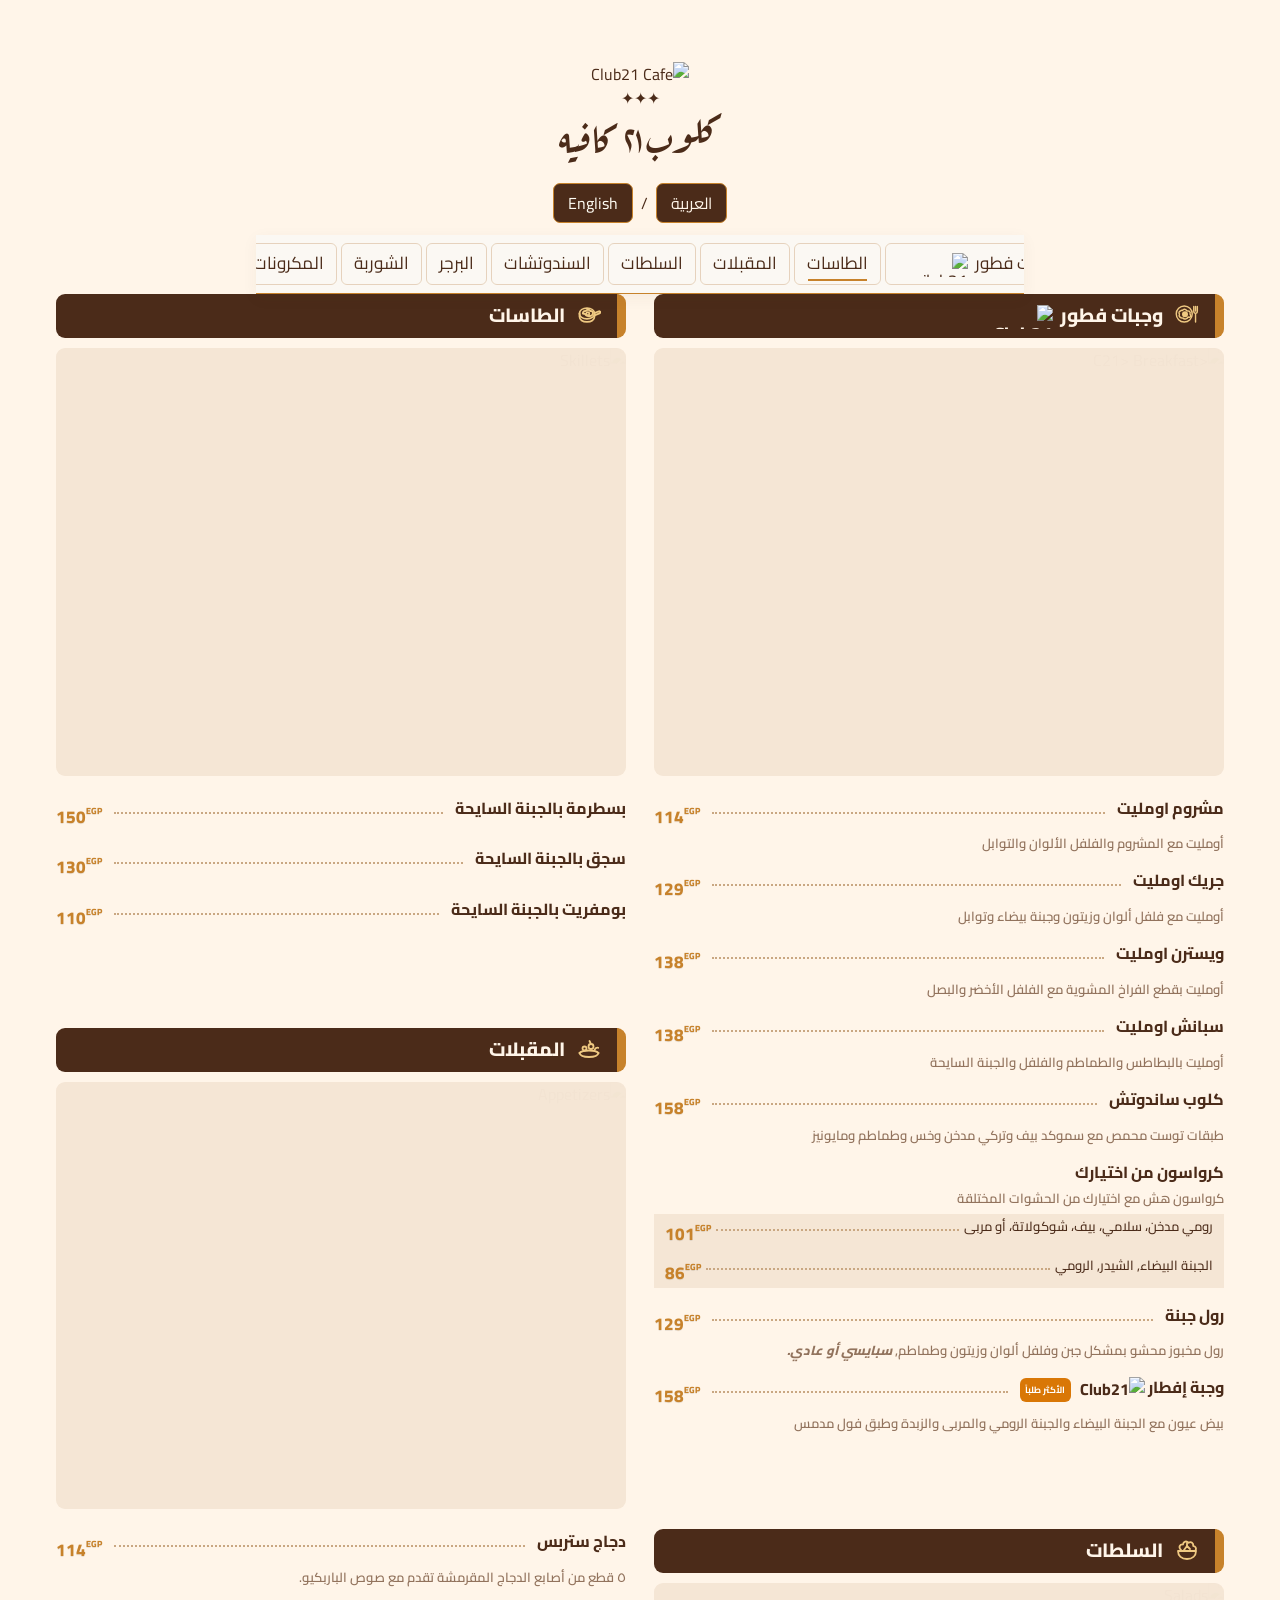
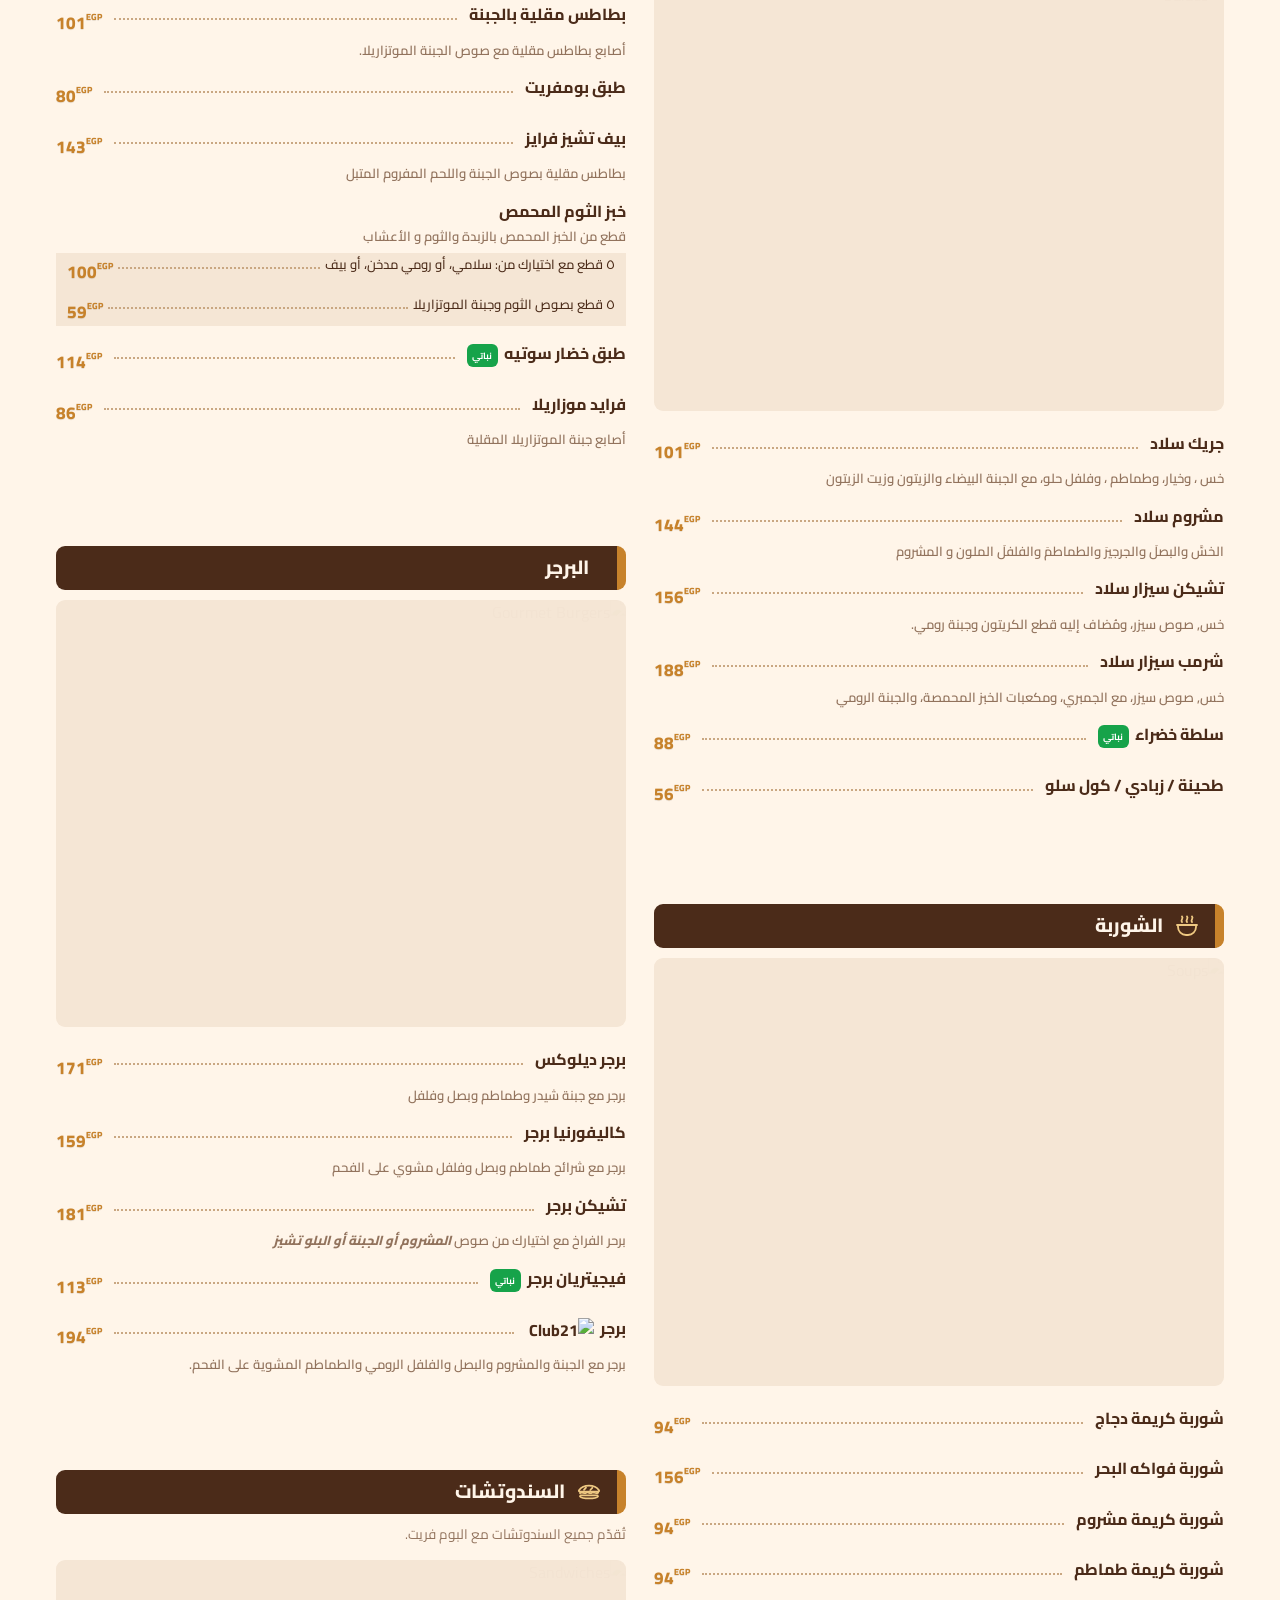
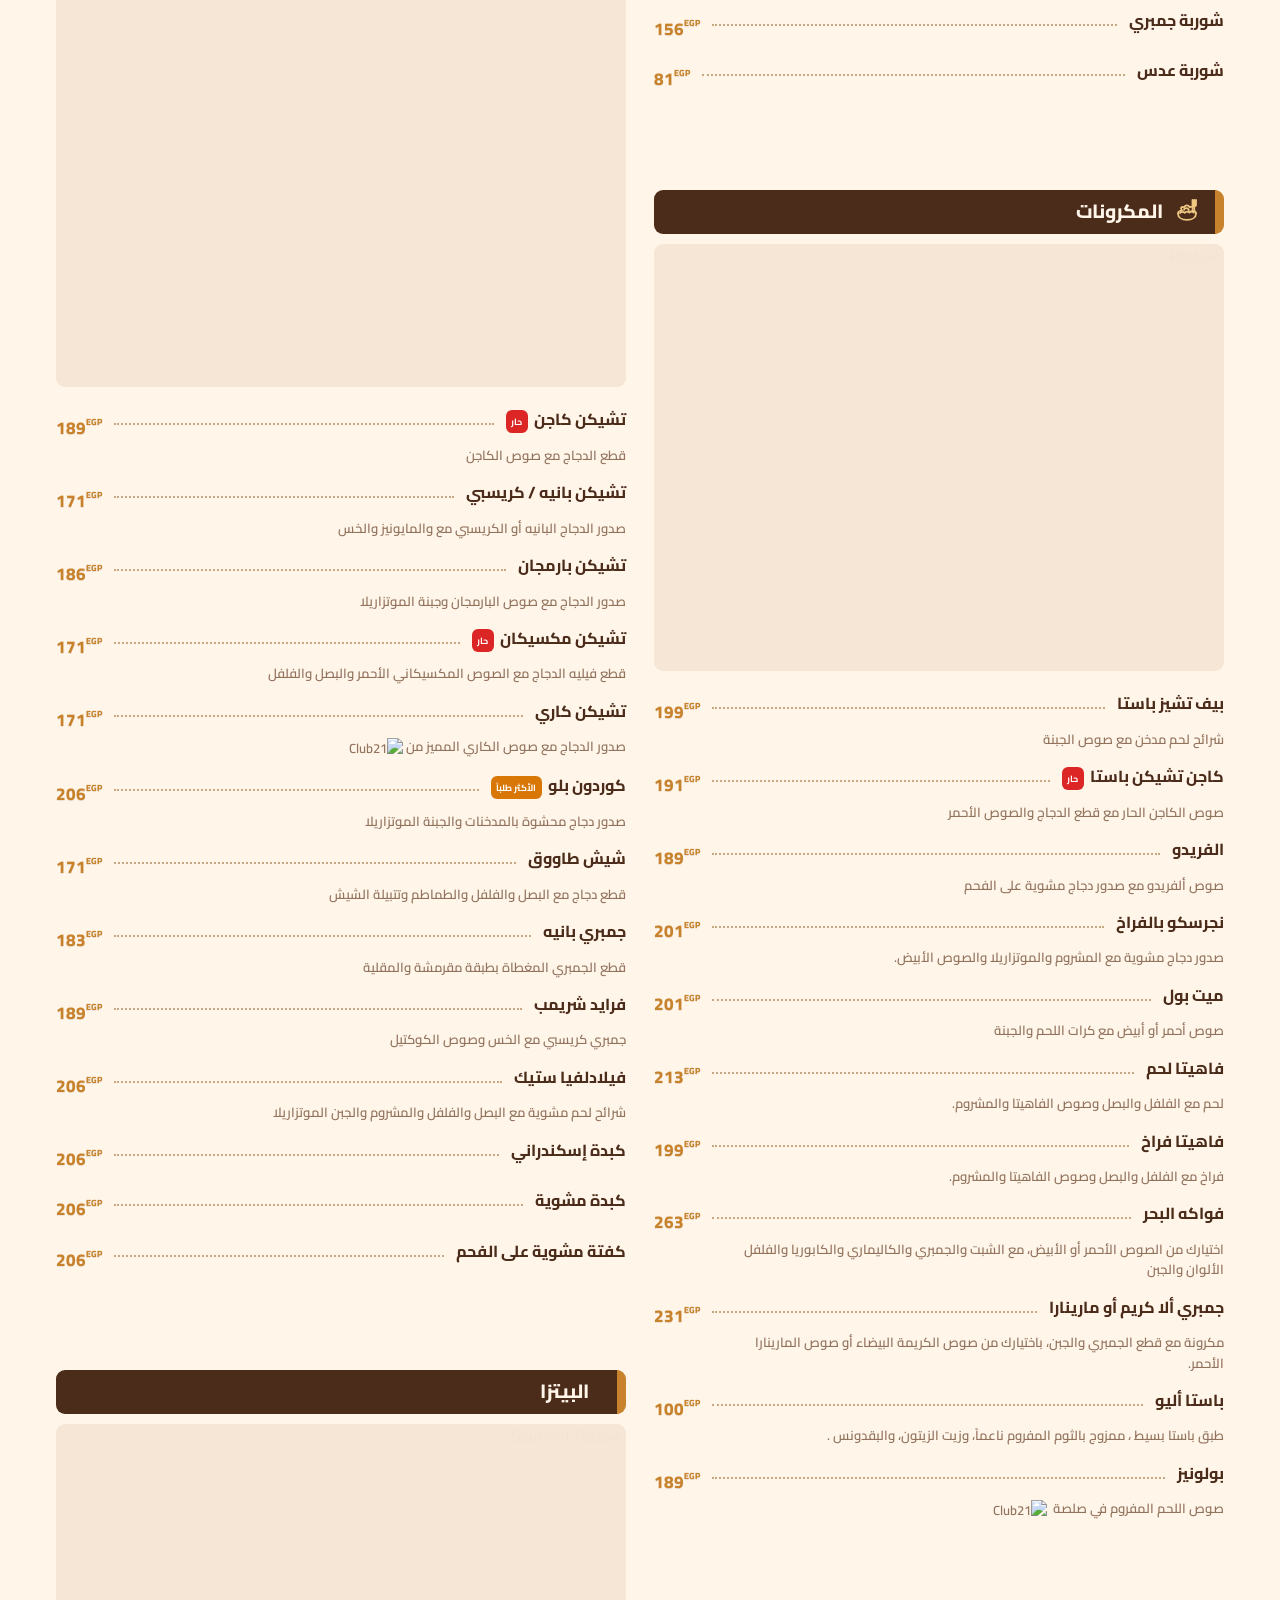
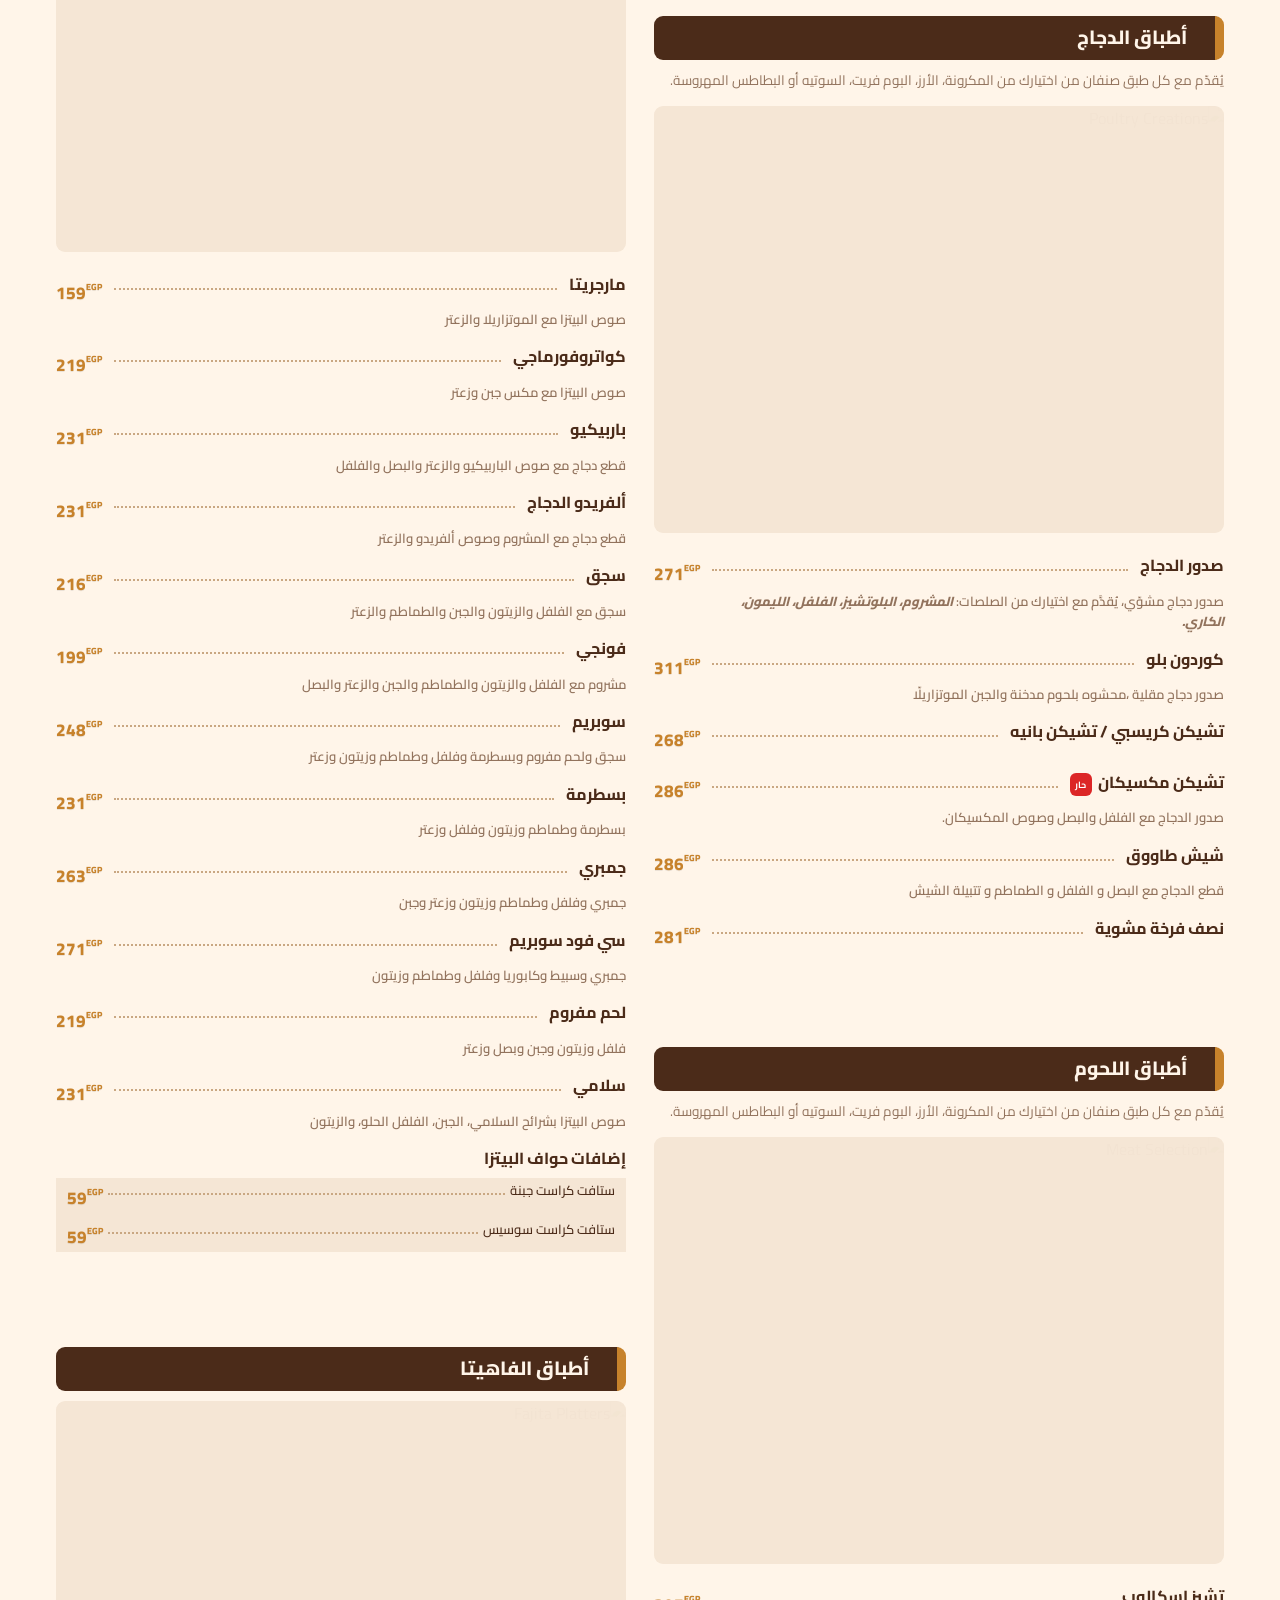
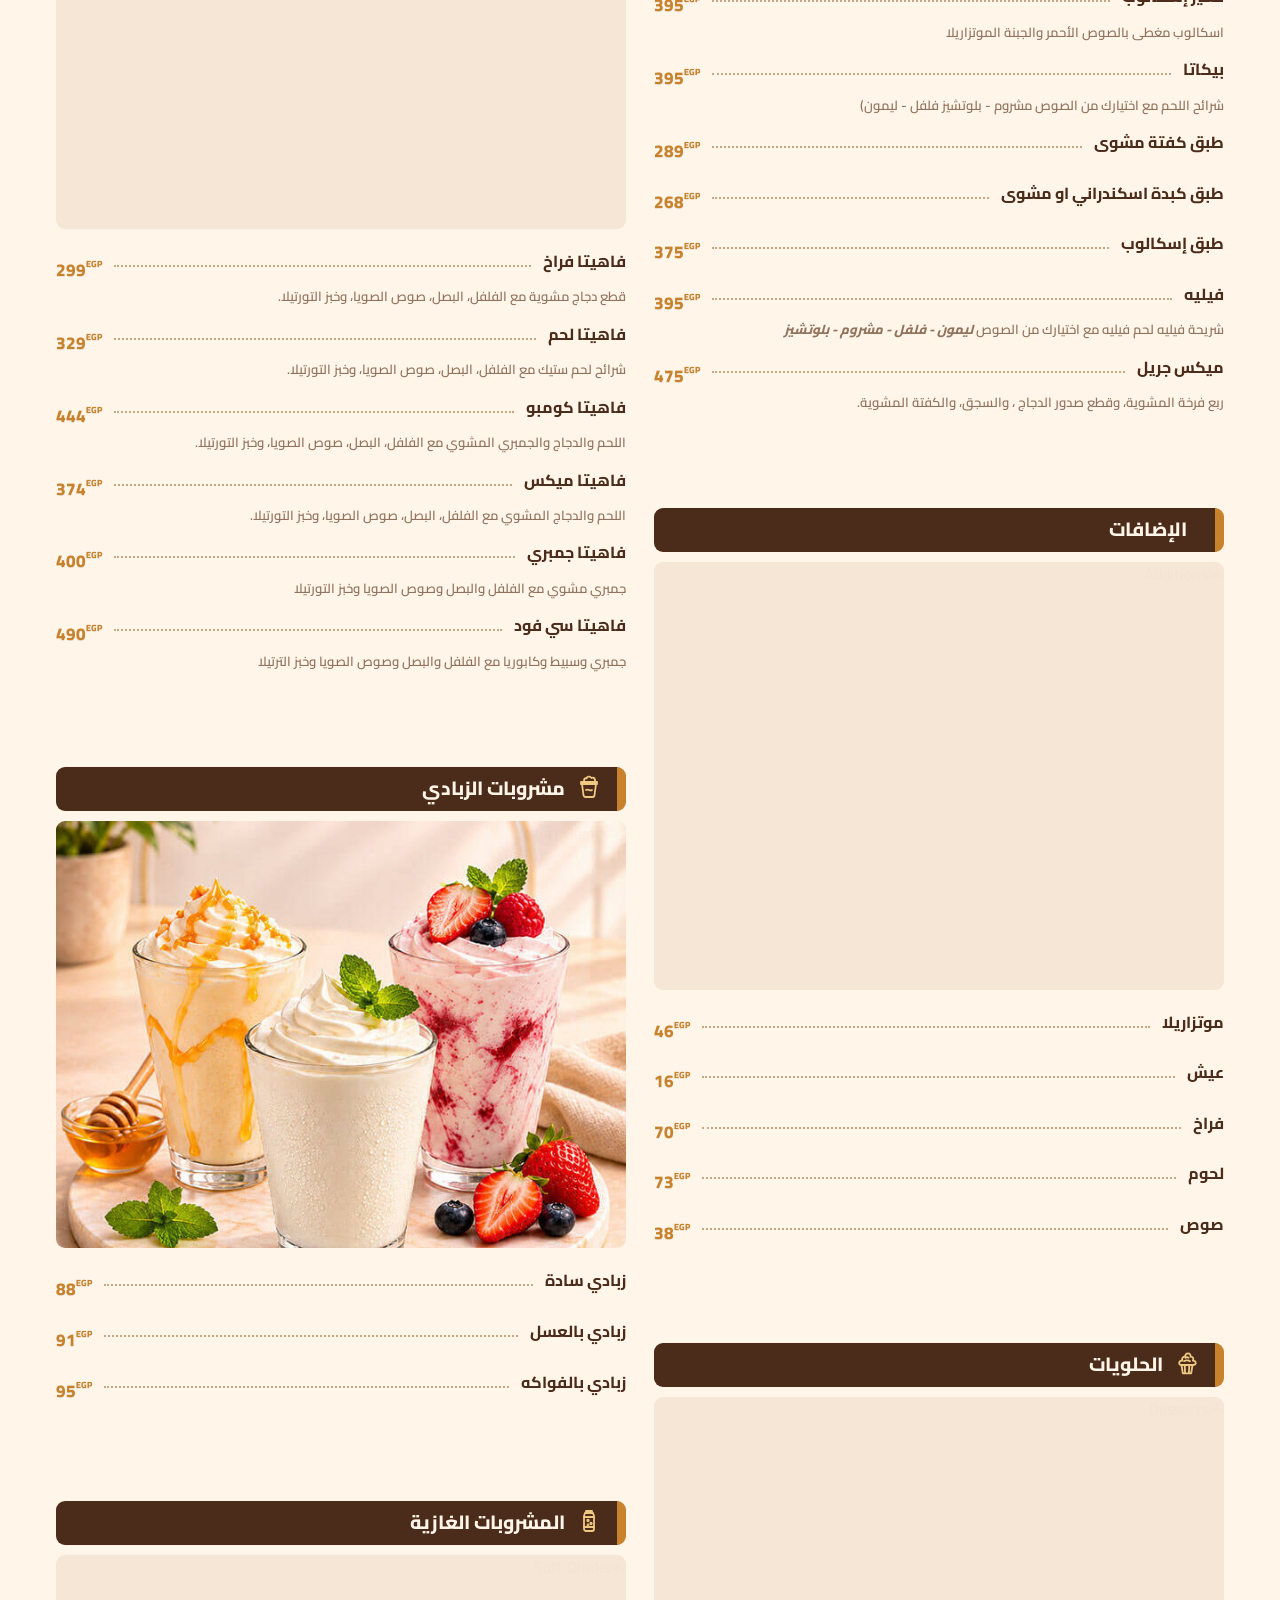
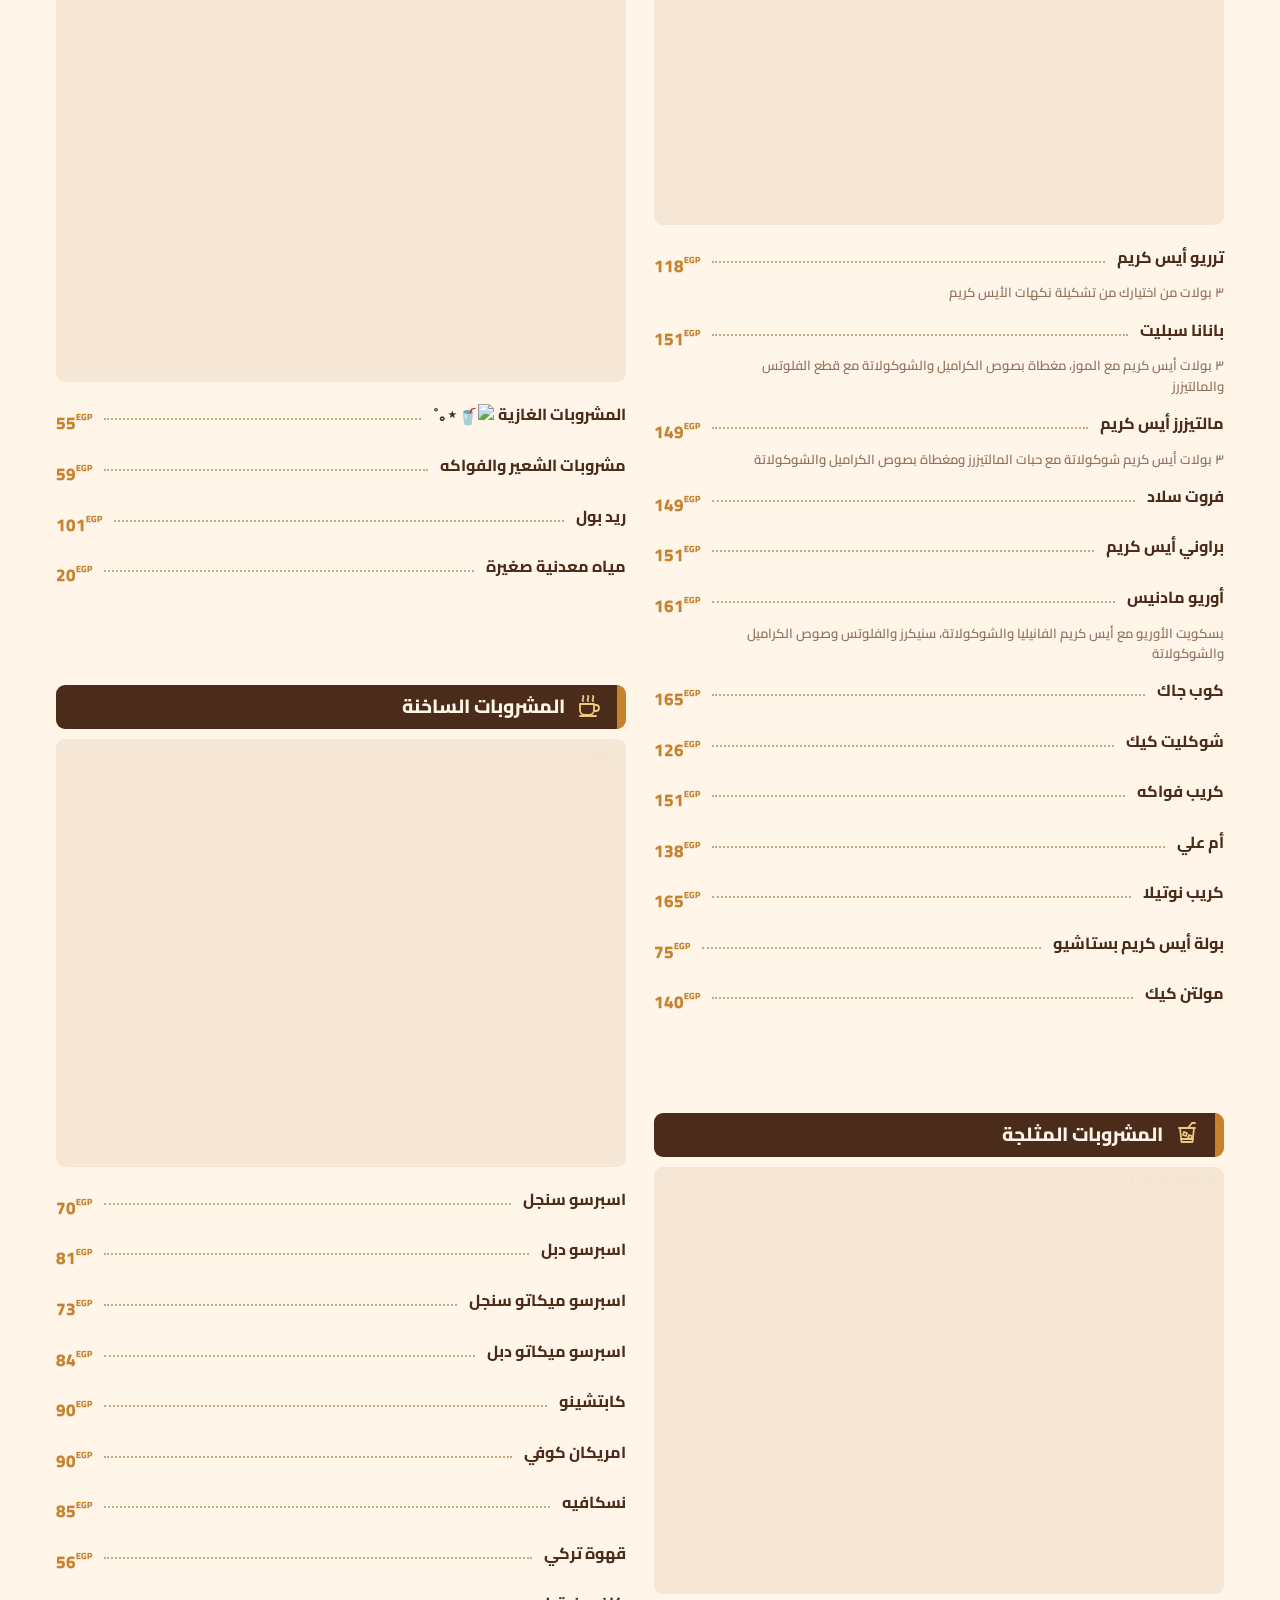
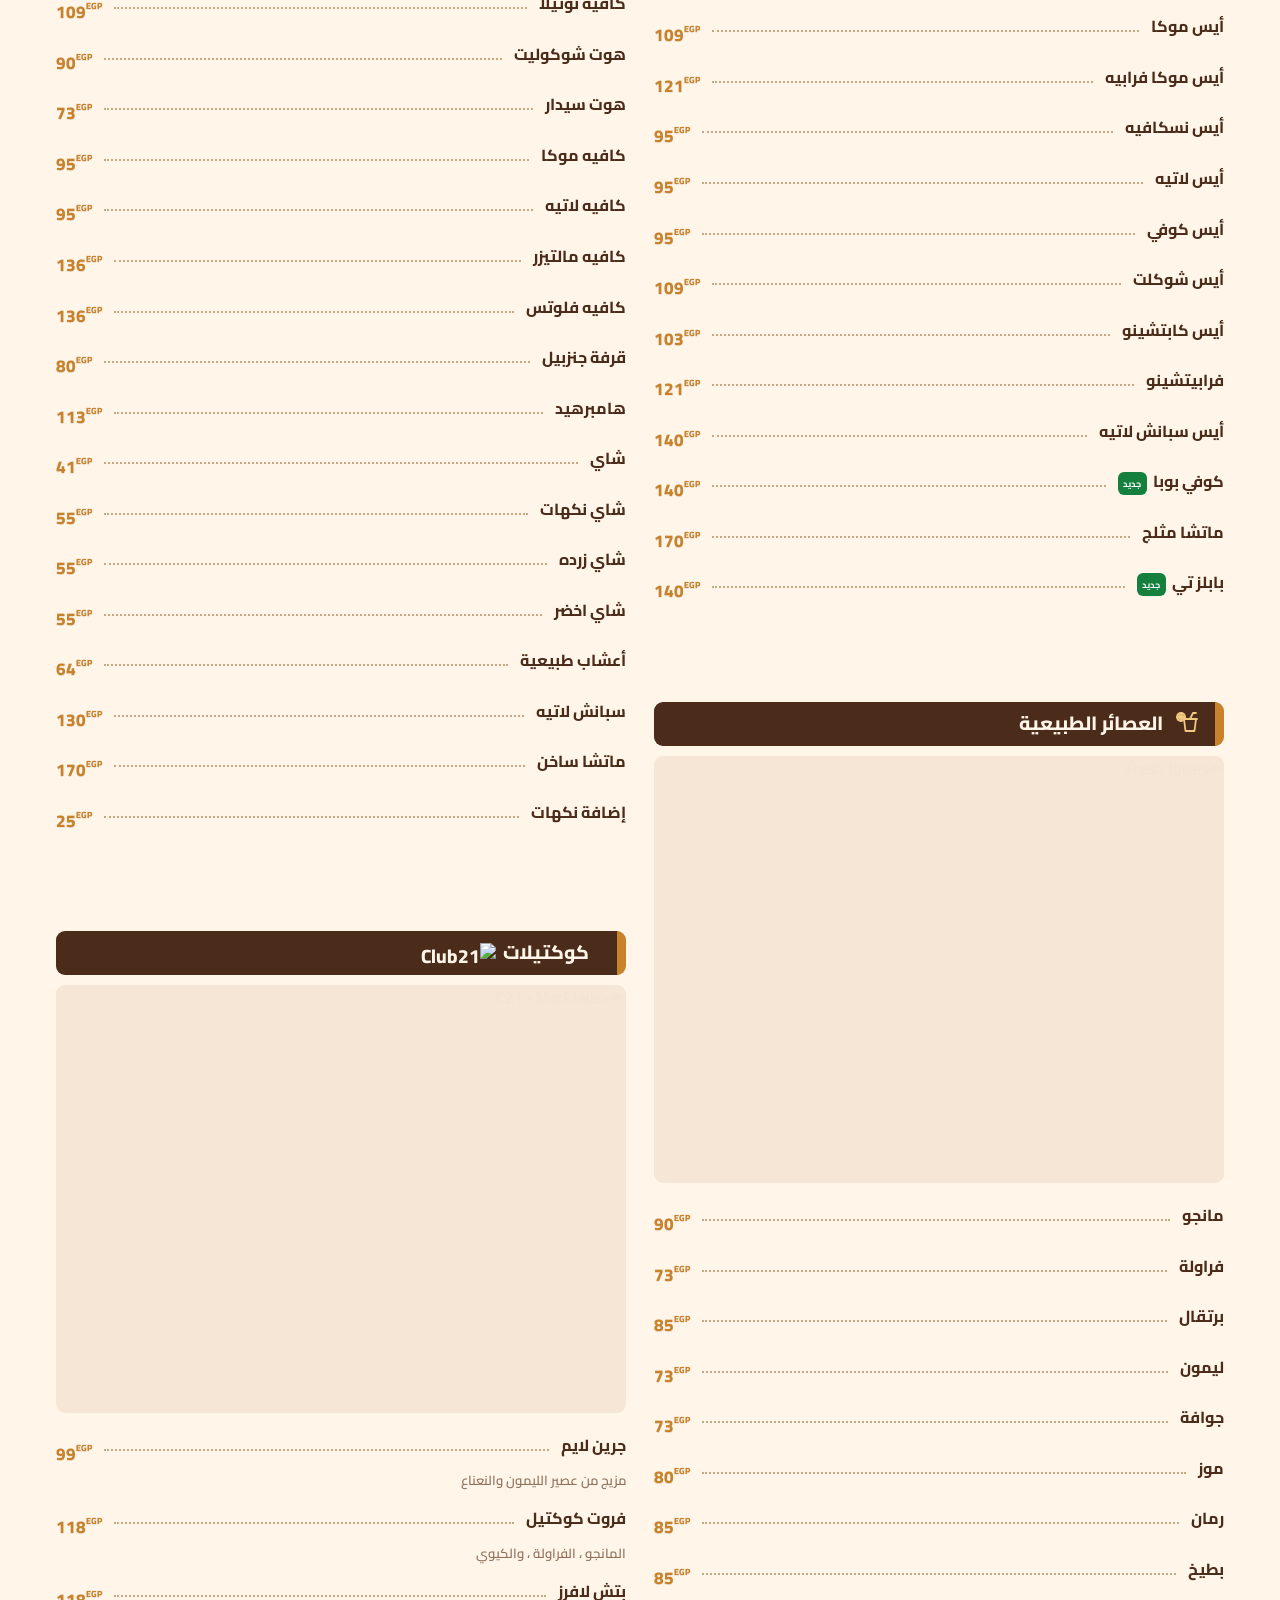
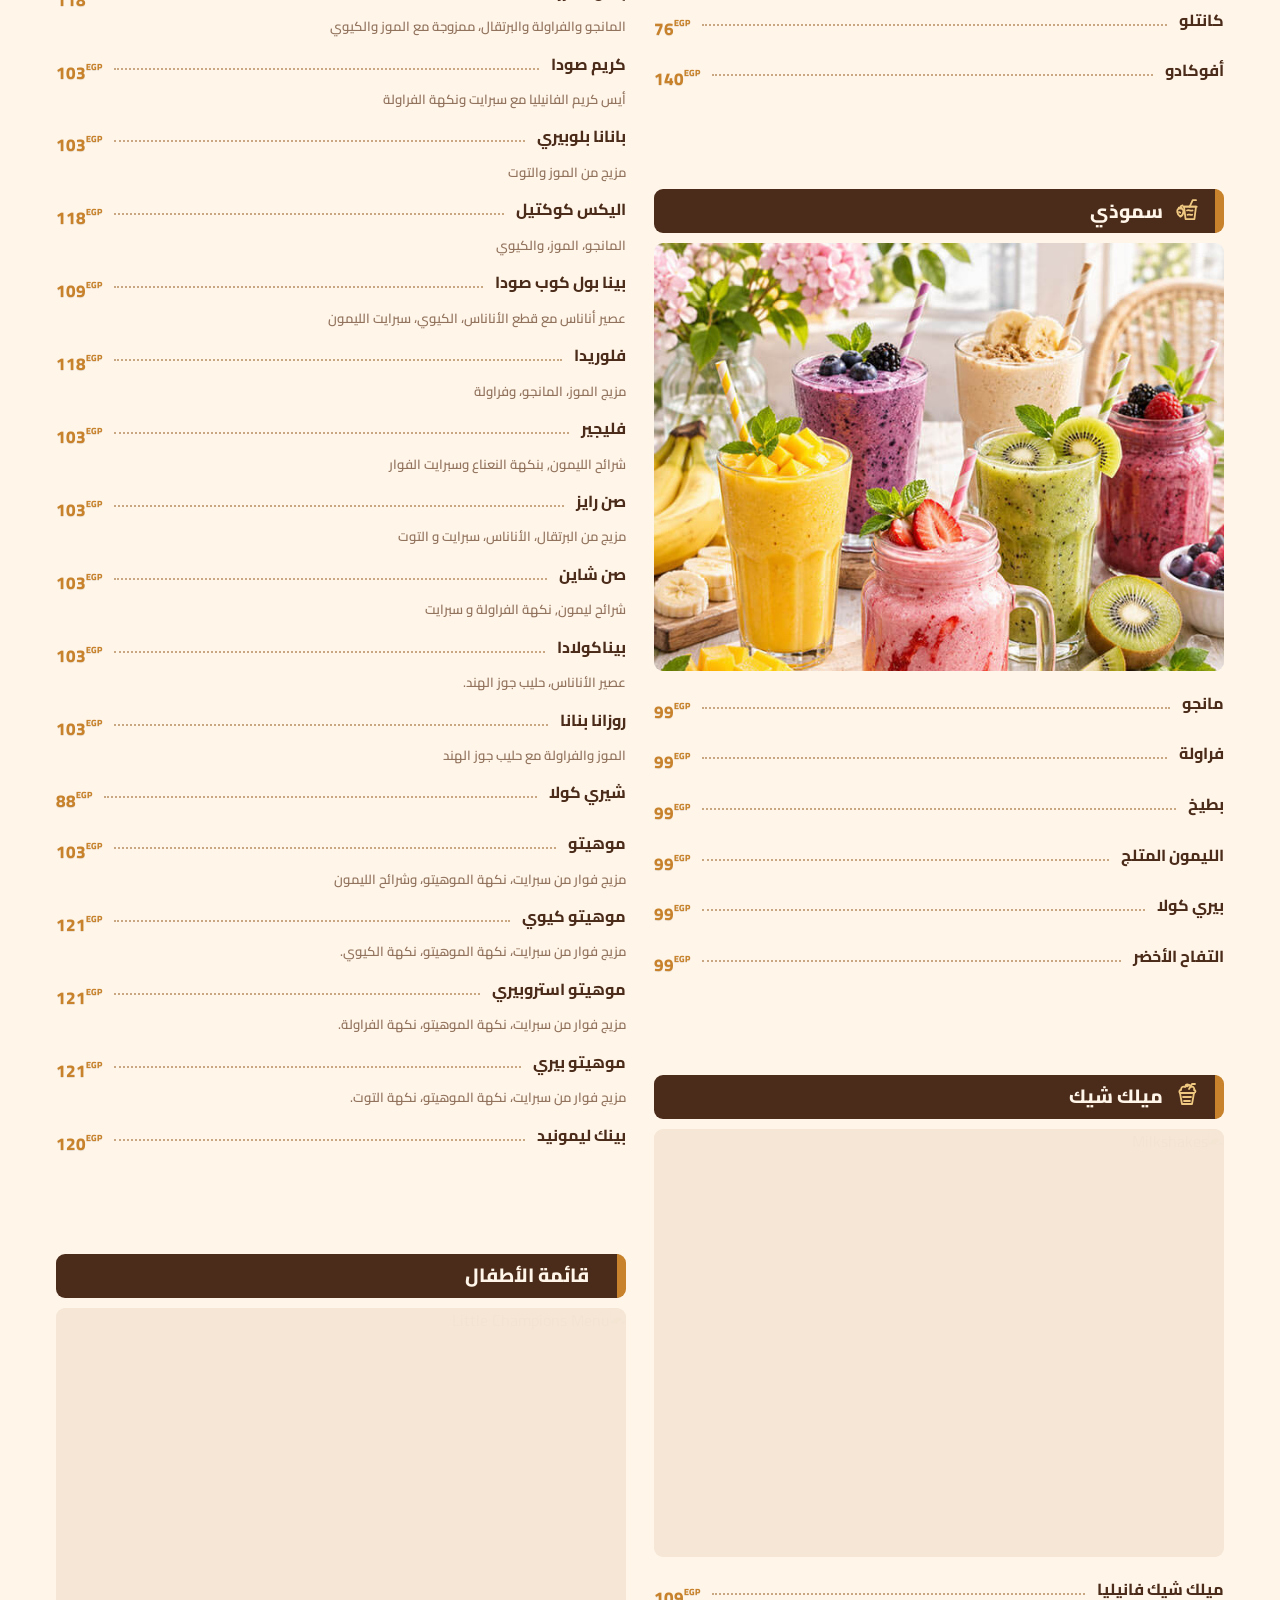
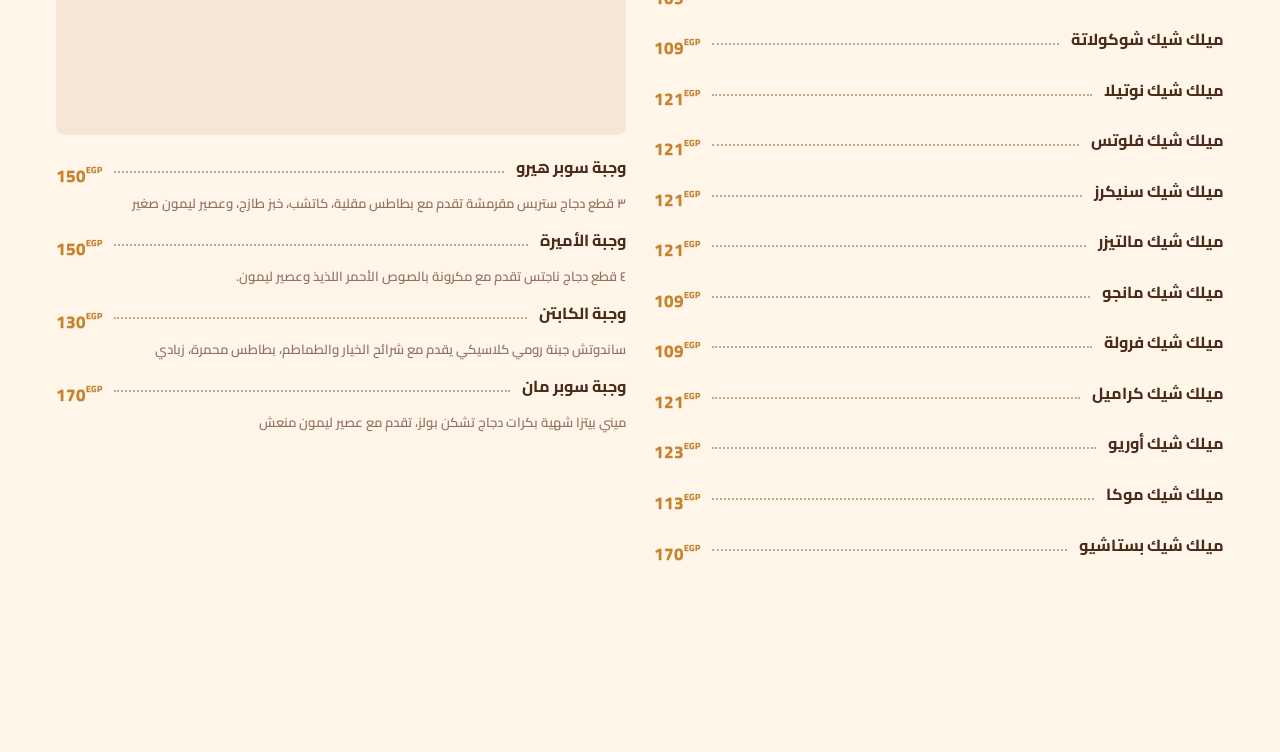
==== commit 81b10622: "fix urls" ====
--- a/index.html
+++ b/index.html
@@ -711,14 +711,14 @@
           <div class="header__inner">
             <div class="header__logo">
               <a
-                href="http://c213.local/"
+                href="index.html"
                 class="custom-logo-link"
                 rel="home"
                 aria-current="page"
                 ><img
                   width="150"
                   height="150"
-                  src="http://c213.local/wp-content/uploads/2026/09/CLUB21-final-logoZZ-md.png"
+                  src="wp-content/uploads/2026/09/CLUB21-final-logoZZ-md.png"
                   class="custom-logo"
                   alt="club21 cafe"
                   decoding="async"
@@ -808,14 +808,14 @@
           <div class="category-navigation__inner">
             <div id="nav-logo" class="category-navigation__logo is-visible">
               <a
-                href="http://c213.local/"
+                href="index.html"
                 class="custom-logo-link"
                 rel="home"
                 aria-current="page"
                 ><img
                   width="150"
                   height="150"
-                  src="http://c213.local/wp-content/uploads/2026/09/CLUB21-final-logoZZ-md.png"
+                  src="wp-content/uploads/2026/09/CLUB21-final-logoZZ-md.png"
                   class="custom-logo"
                   alt="club21 cafe"
                   decoding="async"
@@ -830,13 +830,13 @@
                 <span class="category-name-ar">
                   وجبات فطور
                   <img
-                    src="http://c213.local/wp-content/themes/res/assets/img/c21-gold.png"
+                    src="wp-content/themes/res/assets/img/c21-gold.png"
                     class="rm-menu-inline-logo"
                     alt="Club21" />
                 </span>
                 <span class="category-name-en">
                   <img
-                    src="http://c213.local/wp-content/themes/res/assets/img/c21-gold.png"
+                    src="wp-content/themes/res/assets/img/c21-gold.png"
                     class="rm-menu-inline-logo"
                     alt="Club21" />
                   Breakfast
@@ -978,7 +978,7 @@
                 <span class="category-name-ar">
                   كوكتيلات
                   <img
-                    src="http://c213.local/wp-content/themes/res/assets/img/c21-gold.png"
+                    src="wp-content/themes/res/assets/img/c21-gold.png"
                     class="rm-menu-inline-logo"
                     alt="Club21" />
                 </span>
@@ -1042,8 +1042,8 @@
                 <span
                   class="category-icon"
                   style="
-                    -webkit-mask-image: url(&quot;http://c213.local/wp-content/themes/res/assets/icons/icons/breakfast.svg&quot;);
-                    mask-image: url(&quot;http://c213.local/wp-content/themes/res/assets/icons/icons/breakfast.svg&quot;);
+                    -webkit-mask-image: url(&quot;wp-content/themes/res/assets/icons/icons/breakfast.svg&quot;);
+                    mask-image: url(&quot;wp-content/themes/res/assets/icons/icons/breakfast.svg&quot;);
                   "></span>
               </span>
 
@@ -1051,14 +1051,14 @@
                 <span class="category-name-ar">
                   وجبات فطور
                   <img
-                    src="http://c213.local/wp-content/themes/res/assets/img/c21-white.png"
+                    src="wp-content/themes/res/assets/img/c21-white.png"
                     class="rm-menu-inline-logo"
                     alt="Club21" />
                 </span>
 
                 <span class="category-name-en">
                   <img
-                    src="http://c213.local/wp-content/themes/res/assets/img/c21-white.png"
+                    src="wp-content/themes/res/assets/img/c21-white.png"
                     class="rm-menu-inline-logo"
                     alt="Club21" />
                   Breakfast
@@ -1068,12 +1068,12 @@
             <div
               class="classic-category__image"
               style="
-                background-image: url(&quot;http://c213.local/wp-content/uploads/2026/10/breakfast-2.jpg&quot;);
+                background-image: url(&quot;wp-content/uploads/2026/10/breakfast-2.jpg&quot;);
                 background-size: cover;
               ">
               <div class="img-o"></div>
               <img
-                src="http://c213.local/wp-content/themes/res/assets/img/c21-white.png"
+                src="wp-content/themes/res/assets/img/c21-white.png"
                 alt="&lt;c21&gt; Breakfast"
                 loading="lazy" />
             </div>
@@ -1346,13 +1346,13 @@
                       style="--item-badge-color: #d97706">
                       <span class="menu-name-ar">
                         وجبة إفطار<img
-                          src="http://c213.local/wp-content/themes/res/assets/img/c21-gold.png"
+                          src="wp-content/themes/res/assets/img/c21-gold.png"
                           class="rm-menu-inline-logo"
                           alt="Club21" />
                       </span>
                       <span class="menu-name-en">
                         <img
-                          src="http://c213.local/wp-content/themes/res/assets/img/c21-gold.png"
+                          src="wp-content/themes/res/assets/img/c21-gold.png"
                           class="rm-menu-inline-logo"
                           alt="Club21" />
                         Breakfast meal
@@ -1413,8 +1413,8 @@
                 <span
                   class="category-icon"
                   style="
-                    -webkit-mask-image: url(&quot;http://c213.local/wp-content/themes/res/assets/icons/icons/skillets.svg&quot;);
-                    mask-image: url(&quot;http://c213.local/wp-content/themes/res/assets/icons/icons/skillets.svg&quot;);
+                    -webkit-mask-image: url(&quot;wp-content/themes/res/assets/icons/icons/skillets.svg&quot;);
+                    mask-image: url(&quot;wp-content/themes/res/assets/icons/icons/skillets.svg&quot;);
                   "></span>
               </span>
 
@@ -1427,12 +1427,12 @@
             <div
               class="classic-category__image"
               style="
-                background-image: url(&quot;http://c213.local/wp-content/uploads/2026/10/tassa-1.jpg&quot;);
+                background-image: url(&quot;wp-content/uploads/2026/10/tassa-1.jpg&quot;);
                 background-size: cover;
               ">
               <div class="img-o"></div>
               <img
-                src="http://c213.local/wp-content/themes/res/assets/img/c21-white.png"
+                src="wp-content/themes/res/assets/img/c21-white.png"
                 alt="Skillets"
                 loading="lazy" />
             </div>
@@ -1556,8 +1556,8 @@
                 <span
                   class="category-icon"
                   style="
-                    -webkit-mask-image: url(&quot;http://c213.local/wp-content/themes/res/assets/icons/icons/appetizers.svg&quot;);
-                    mask-image: url(&quot;http://c213.local/wp-content/themes/res/assets/icons/icons/appetizers.svg&quot;);
+                    -webkit-mask-image: url(&quot;wp-content/themes/res/assets/icons/icons/appetizers.svg&quot;);
+                    mask-image: url(&quot;wp-content/themes/res/assets/icons/icons/appetizers.svg&quot;);
                   "></span>
               </span>
 
@@ -1570,12 +1570,12 @@
             <div
               class="classic-category__image"
               style="
-                background-image: url(&quot;http://c213.local/wp-content/uploads/2026/10/appetzers.jpg&quot;);
+                background-image: url(&quot;wp-content/uploads/2026/10/appetzers.jpg&quot;);
                 background-size: cover;
               ">
               <div class="img-o"></div>
               <img
-                src="http://c213.local/wp-content/themes/res/assets/img/c21-white.png"
+                src="wp-content/themes/res/assets/img/c21-white.png"
                 alt="Appetizers"
                 loading="lazy" />
             </div>
@@ -1842,8 +1842,8 @@
                 <span
                   class="category-icon"
                   style="
-                    -webkit-mask-image: url(&quot;http://c213.local/wp-content/themes/res/assets/icons/icons/salads.svg&quot;);
-                    mask-image: url(&quot;http://c213.local/wp-content/themes/res/assets/icons/icons/salads.svg&quot;);
+                    -webkit-mask-image: url(&quot;wp-content/themes/res/assets/icons/icons/salads.svg&quot;);
+                    mask-image: url(&quot;wp-content/themes/res/assets/icons/icons/salads.svg&quot;);
                   "></span>
               </span>
 
@@ -1856,12 +1856,12 @@
             <div
               class="classic-category__image"
               style="
-                background-image: url(&quot;http://c213.local/wp-content/uploads/2026/10/salads-1.jpg&quot;);
+                background-image: url(&quot;wp-content/uploads/2026/10/salads-1.jpg&quot;);
                 background-size: cover;
               ">
               <div class="img-o"></div>
               <img
-                src="http://c213.local/wp-content/themes/res/assets/img/c21-white.png"
+                src="wp-content/themes/res/assets/img/c21-white.png"
                 alt="Salads"
                 loading="lazy" />
             </div>
@@ -2079,12 +2079,12 @@
             <div
               class="classic-category__image"
               style="
-                background-image: url(&quot;http://c213.local/wp-content/uploads/2026/10/burgers.jpg&quot;);
+                background-image: url(&quot;wp-content/uploads/2026/10/burgers.jpg&quot;);
                 background-size: cover;
               ">
               <div class="img-o"></div>
               <img
-                src="http://c213.local/wp-content/themes/res/assets/img/c21-white.png"
+                src="wp-content/themes/res/assets/img/c21-white.png"
                 alt="Gourmet Burgers"
                 loading="lazy" />
             </div>
@@ -2234,13 +2234,13 @@
                       <span class="menu-name-ar">
                         برجر
                         <img
-                          src="http://c213.local/wp-content/themes/res/assets/img/c21-gold.png"
+                          src="wp-content/themes/res/assets/img/c21-gold.png"
                           class="rm-menu-inline-logo"
                           alt="Club21" />
                       </span>
                       <span class="menu-name-en">
                         <img
-                          src="http://c213.local/wp-content/themes/res/assets/img/c21-gold.png"
+                          src="wp-content/themes/res/assets/img/c21-gold.png"
                           class="rm-menu-inline-logo"
                           alt="Club21" />
                         Burger
@@ -2287,8 +2287,8 @@
                 <span
                   class="category-icon"
                   style="
-                    -webkit-mask-image: url(&quot;http://c213.local/wp-content/themes/res/assets/icons/icons/soups.svg&quot;);
-                    mask-image: url(&quot;http://c213.local/wp-content/themes/res/assets/icons/icons/soups.svg&quot;);
+                    -webkit-mask-image: url(&quot;wp-content/themes/res/assets/icons/icons/soups.svg&quot;);
+                    mask-image: url(&quot;wp-content/themes/res/assets/icons/icons/soups.svg&quot;);
                   "></span>
               </span>
 
@@ -2301,12 +2301,12 @@
             <div
               class="classic-category__image"
               style="
-                background-image: url(&quot;http://c213.local/wp-content/uploads/2026/10/soups.jpg&quot;);
+                background-image: url(&quot;wp-content/uploads/2026/10/soups.jpg&quot;);
                 background-size: cover;
               ">
               <div class="img-o"></div>
               <img
-                src="http://c213.local/wp-content/themes/res/assets/img/c21-white.png"
+                src="wp-content/themes/res/assets/img/c21-white.png"
                 alt="Soups"
                 loading="lazy" />
             </div>
@@ -2522,8 +2522,8 @@
                 <span
                   class="category-icon"
                   style="
-                    -webkit-mask-image: url(&quot;http://c213.local/wp-content/themes/res/assets/icons/icons/sandwiches.svg&quot;);
-                    mask-image: url(&quot;http://c213.local/wp-content/themes/res/assets/icons/icons/sandwiches.svg&quot;);
+                    -webkit-mask-image: url(&quot;wp-content/themes/res/assets/icons/icons/sandwiches.svg&quot;);
+                    mask-image: url(&quot;wp-content/themes/res/assets/icons/icons/sandwiches.svg&quot;);
                   "></span>
               </span>
 
@@ -2545,12 +2545,12 @@
             <div
               class="classic-category__image"
               style="
-                background-image: url(&quot;http://c213.local/wp-content/uploads/2026/10/sandwiches.jpg&quot;);
+                background-image: url(&quot;wp-content/uploads/2026/10/sandwiches.jpg&quot;);
                 background-size: cover;
               ">
               <div class="img-o"></div>
               <img
-                src="http://c213.local/wp-content/themes/res/assets/img/c21-white.png"
+                src="wp-content/themes/res/assets/img/c21-white.png"
                 alt="Sandwiches"
                 loading="lazy" />
             </div>
@@ -2750,14 +2750,14 @@
                   <div class="item__description">
                     <p class="menu-description-ar">
                       صدور الدجاج مع صوص الكاري المميز من<img
-                        src="http://c213.local/wp-content/themes/res/assets/img/c21-gold.png"
+                        src="wp-content/themes/res/assets/img/c21-gold.png"
                         class="rm-menu-inline-logo"
                         alt="Club21" />
                     </p>
                     <p class="menu-description-en">
                       Tender chicken breast chunks simmered in
                       <img
-                        src="http://c213.local/wp-content/themes/res/assets/img/c21-gold.png"
+                        src="wp-content/themes/res/assets/img/c21-gold.png"
                         class="rm-menu-inline-logo"
                         alt="Club21" />
                       curry blend
@@ -3013,8 +3013,8 @@
                 <span
                   class="category-icon"
                   style="
-                    -webkit-mask-image: url(&quot;http://c213.local/wp-content/themes/res/assets/icons/icons/pasta.svg&quot;);
-                    mask-image: url(&quot;http://c213.local/wp-content/themes/res/assets/icons/icons/pasta.svg&quot;);
+                    -webkit-mask-image: url(&quot;wp-content/themes/res/assets/icons/icons/pasta.svg&quot;);
+                    mask-image: url(&quot;wp-content/themes/res/assets/icons/icons/pasta.svg&quot;);
                   "></span>
               </span>
 
@@ -3027,12 +3027,12 @@
             <div
               class="classic-category__image"
               style="
-                background-image: url(&quot;http://c213.local/wp-content/uploads/2026/10/pasta.jpg&quot;);
+                background-image: url(&quot;wp-content/uploads/2026/10/pasta.jpg&quot;);
                 background-size: cover;
               ">
               <div class="img-o"></div>
               <img
-                src="http://c213.local/wp-content/themes/res/assets/img/c21-white.png"
+                src="wp-content/themes/res/assets/img/c21-white.png"
                 alt="Pasta "
                 loading="lazy" />
             </div>
@@ -3398,14 +3398,14 @@
                     <p class="menu-description-ar">
                       صوص اللحم المفروم في صلصة
                       <img
-                        src="http://c213.local/wp-content/themes/res/assets/img/c21-gold.png"
+                        src="wp-content/themes/res/assets/img/c21-gold.png"
                         class="rm-menu-inline-logo"
                         alt="Club21" />
                     </p>
                     <p class="menu-description-en">
                       A minced meat in
                       <img
-                        src="http://c213.local/wp-content/themes/res/assets/img/c21-gold.png"
+                        src="wp-content/themes/res/assets/img/c21-gold.png"
                         class="rm-menu-inline-logo"
                         alt="Club21" />
                       sauce
@@ -3442,12 +3442,12 @@
             <div
               class="classic-category__image"
               style="
-                background-image: url(&quot;http://c213.local/wp-content/uploads/2026/10/pizza.jpg&quot;);
+                background-image: url(&quot;wp-content/uploads/2026/10/pizza.jpg&quot;);
                 background-size: cover;
               ">
               <div class="img-o"></div>
               <img
-                src="http://c213.local/wp-content/themes/res/assets/img/c21-white.png"
+                src="wp-content/themes/res/assets/img/c21-white.png"
                 alt="Gourmet Pizza"
                 loading="lazy" />
             </div>
@@ -3909,12 +3909,12 @@
             <div
               class="classic-category__image"
               style="
-                background-image: url(&quot;http://c213.local/wp-content/uploads/2026/10/poultery.jpg&quot;);
+                background-image: url(&quot;wp-content/uploads/2026/10/poultery.jpg&quot;);
                 background-size: cover;
               ">
               <div class="img-o"></div>
               <img
-                src="http://c213.local/wp-content/themes/res/assets/img/c21-white.png"
+                src="wp-content/themes/res/assets/img/c21-white.png"
                 alt="Poultry Creations"
                 loading="lazy" />
             </div>
@@ -4152,12 +4152,12 @@
             <div
               class="classic-category__image"
               style="
-                background-image: url(&quot;http://c213.local/wp-content/uploads/2026/10/meat.jpg&quot;);
+                background-image: url(&quot;wp-content/uploads/2026/10/meat.jpg&quot;);
                 background-size: cover;
               ">
               <div class="img-o"></div>
               <img
-                src="http://c213.local/wp-content/themes/res/assets/img/c21-white.png"
+                src="wp-content/themes/res/assets/img/c21-white.png"
                 alt="Meat Selection"
                 loading="lazy" />
             </div>
@@ -4377,12 +4377,12 @@
             <div
               class="classic-category__image"
               style="
-                background-image: url(&quot;http://c213.local/wp-content/uploads/2026/10/fajita.jpg&quot;);
+                background-image: url(&quot;wp-content/uploads/2026/10/fajita.jpg&quot;);
                 background-size: cover;
               ">
               <div class="img-o"></div>
               <img
-                src="http://c213.local/wp-content/themes/res/assets/img/c21-white.png"
+                src="wp-content/themes/res/assets/img/c21-white.png"
                 alt="Fajita Platters"
                 loading="lazy" />
             </div>
@@ -4608,12 +4608,12 @@
             <div
               class="classic-category__image"
               style="
-                background-image: url(&quot;http://c213.local/wp-content/uploads/2026/10/additions.jpg&quot;);
+                background-image: url(&quot;wp-content/uploads/2026/10/additions.jpg&quot;);
                 background-size: cover;
               ">
               <div class="img-o"></div>
               <img
-                src="http://c213.local/wp-content/themes/res/assets/img/c21-white.png"
+                src="wp-content/themes/res/assets/img/c21-white.png"
                 alt="Additions"
                 loading="lazy" />
             </div>
@@ -4792,8 +4792,8 @@
                 <span
                   class="category-icon"
                   style="
-                    -webkit-mask-image: url(&quot;http://c213.local/wp-content/themes/res/assets/icons/icons/yogurt.svg&quot;);
-                    mask-image: url(&quot;http://c213.local/wp-content/themes/res/assets/icons/icons/yogurt.svg&quot;);
+                    -webkit-mask-image: url(&quot;wp-content/themes/res/assets/icons/icons/yogurt.svg&quot;);
+                    mask-image: url(&quot;wp-content/themes/res/assets/icons/icons/yogurt.svg&quot;);
                   "></span>
               </span>
 
@@ -4806,12 +4806,12 @@
             <div
               class="classic-category__image"
               style="
-                background-image: url(&quot;http://c213.local/wp-content/uploads/2026/11/Trio-of-Creamy-Fruit-Yogurt-1-e1795038529154.jpg&quot;);
+                background-image: url(&quot;wp-content/uploads/2026/11/Trio-of-Creamy-Fruit-Yogurt-1-e1795038529154.jpg&quot;);
                 background-size: cover;
               ">
               <div class="img-o"></div>
               <img
-                src="http://c213.local/wp-content/themes/res/assets/img/c21-white.png"
+                src="wp-content/themes/res/assets/img/c21-white.png"
                 alt="Yogurt Blends"
                 loading="lazy" />
             </div>
@@ -4933,8 +4933,8 @@
                 <span
                   class="category-icon"
                   style="
-                    -webkit-mask-image: url(&quot;http://c213.local/wp-content/themes/res/assets/icons/icons/desserts.svg&quot;);
-                    mask-image: url(&quot;http://c213.local/wp-content/themes/res/assets/icons/icons/desserts.svg&quot;);
+                    -webkit-mask-image: url(&quot;wp-content/themes/res/assets/icons/icons/desserts.svg&quot;);
+                    mask-image: url(&quot;wp-content/themes/res/assets/icons/icons/desserts.svg&quot;);
                   "></span>
               </span>
 
@@ -4947,12 +4947,12 @@
             <div
               class="classic-category__image"
               style="
-                background-image: url(&quot;http://c213.local/wp-content/uploads/2026/10/desserts.jpg&quot;);
+                background-image: url(&quot;wp-content/uploads/2026/10/desserts.jpg&quot;);
                 background-size: cover;
               ">
               <div class="img-o"></div>
               <img
-                src="http://c213.local/wp-content/themes/res/assets/img/c21-white.png"
+                src="wp-content/themes/res/assets/img/c21-white.png"
                 alt="Desserts"
                 loading="lazy" />
             </div>
@@ -5277,8 +5277,8 @@
                 <span
                   class="category-icon"
                   style="
-                    -webkit-mask-image: url(&quot;http://c213.local/wp-content/themes/res/assets/icons/icons/soft-drinks.svg&quot;);
-                    mask-image: url(&quot;http://c213.local/wp-content/themes/res/assets/icons/icons/soft-drinks.svg&quot;);
+                    -webkit-mask-image: url(&quot;wp-content/themes/res/assets/icons/icons/soft-drinks.svg&quot;);
+                    mask-image: url(&quot;wp-content/themes/res/assets/icons/icons/soft-drinks.svg&quot;);
                   "></span>
               </span>
 
@@ -5291,12 +5291,12 @@
             <div
               class="classic-category__image"
               style="
-                background-image: url(&quot;http://c213.local/wp-content/uploads/2026/10/soft.jpg&quot;);
+                background-image: url(&quot;wp-content/uploads/2026/10/soft.jpg&quot;);
                 background-size: cover;
               ">
               <div class="img-o"></div>
               <img
-                src="http://c213.local/wp-content/themes/res/assets/img/c21-white.png"
+                src="wp-content/themes/res/assets/img/c21-white.png"
                 alt="Soft Drinks"
                 loading="lazy" />
             </div>
@@ -5469,8 +5469,8 @@
                 <span
                   class="category-icon"
                   style="
-                    -webkit-mask-image: url(&quot;http://c213.local/wp-content/themes/res/assets/icons/icons/hot-drinks.svg&quot;);
-                    mask-image: url(&quot;http://c213.local/wp-content/themes/res/assets/icons/icons/hot-drinks.svg&quot;);
+                    -webkit-mask-image: url(&quot;wp-content/themes/res/assets/icons/icons/hot-drinks.svg&quot;);
+                    mask-image: url(&quot;wp-content/themes/res/assets/icons/icons/hot-drinks.svg&quot;);
                   "></span>
               </span>
 
@@ -5483,12 +5483,12 @@
             <div
               class="classic-category__image"
               style="
-                background-image: url(&quot;http://c213.local/wp-content/uploads/2026/10/hot-bevarage.jpg&quot;);
+                background-image: url(&quot;wp-content/uploads/2026/10/hot-bevarage.jpg&quot;);
                 background-size: cover;
               ">
               <div class="img-o"></div>
               <img
-                src="http://c213.local/wp-content/themes/res/assets/img/c21-white.png"
+                src="wp-content/themes/res/assets/img/c21-white.png"
                 alt="Hot Beverage"
                 loading="lazy" />
             </div>
@@ -5972,8 +5972,8 @@
                 <span
                   class="category-icon"
                   style="
-                    -webkit-mask-image: url(&quot;http://c213.local/wp-content/themes/res/assets/icons/icons/iced-drinks.svg&quot;);
-                    mask-image: url(&quot;http://c213.local/wp-content/themes/res/assets/icons/icons/iced-drinks.svg&quot;);
+                    -webkit-mask-image: url(&quot;wp-content/themes/res/assets/icons/icons/iced-drinks.svg&quot;);
+                    mask-image: url(&quot;wp-content/themes/res/assets/icons/icons/iced-drinks.svg&quot;);
                   "></span>
               </span>
 
@@ -5986,12 +5986,12 @@
             <div
               class="classic-category__image"
               style="
-                background-image: url(&quot;http://c213.local/wp-content/uploads/2026/10/iced-bevarage.jpg&quot;);
+                background-image: url(&quot;wp-content/uploads/2026/10/iced-bevarage.jpg&quot;);
                 background-size: cover;
               ">
               <div class="img-o"></div>
               <img
-                src="http://c213.local/wp-content/themes/res/assets/img/c21-white.png"
+                src="wp-content/themes/res/assets/img/c21-white.png"
                 alt="Iced Beverages"
                 loading="lazy" />
             </div>
@@ -6369,8 +6369,8 @@
                 <span
                   class="category-icon"
                   style="
-                    -webkit-mask-image: url(&quot;http://c213.local/wp-content/themes/res/assets/icons/icons/fresh-juices.svg&quot;);
-                    mask-image: url(&quot;http://c213.local/wp-content/themes/res/assets/icons/icons/fresh-juices.svg&quot;);
+                    -webkit-mask-image: url(&quot;wp-content/themes/res/assets/icons/icons/fresh-juices.svg&quot;);
+                    mask-image: url(&quot;wp-content/themes/res/assets/icons/icons/fresh-juices.svg&quot;);
                   "></span>
               </span>
 
@@ -6383,12 +6383,12 @@
             <div
               class="classic-category__image"
               style="
-                background-image: url(&quot;http://c213.local/wp-content/uploads/2026/10/fresh.jpg&quot;);
+                background-image: url(&quot;wp-content/uploads/2026/10/fresh.jpg&quot;);
                 background-size: cover;
               ">
               <div class="img-o"></div>
               <img
-                src="http://c213.local/wp-content/themes/res/assets/img/c21-white.png"
+                src="wp-content/themes/res/assets/img/c21-white.png"
                 alt="Fresh Juices"
                 loading="lazy" />
             </div>
@@ -6734,7 +6734,7 @@
                 <span class="category-name-ar">
                   كوكتيلات
                   <img
-                    src="http://c213.local/wp-content/themes/res/assets/img/c21-white.png"
+                    src="wp-content/themes/res/assets/img/c21-white.png"
                     class="rm-menu-inline-logo"
                     alt="Club21" />
                 </span>
@@ -6745,12 +6745,12 @@
             <div
               class="classic-category__image"
               style="
-                background-image: url(&quot;http://c213.local/wp-content/uploads/2026/10/cocktails.jpg&quot;);
+                background-image: url(&quot;wp-content/uploads/2026/10/cocktails.jpg&quot;);
                 background-size: cover;
               ">
               <div class="img-o"></div>
               <img
-                src="http://c213.local/wp-content/themes/res/assets/img/c21-white.png"
+                src="wp-content/themes/res/assets/img/c21-white.png"
                 alt="&lt;C21&gt; Mocktails"
                 loading="lazy" />
             </div>
@@ -7321,8 +7321,8 @@
                 <span
                   class="category-icon"
                   style="
-                    -webkit-mask-image: url(&quot;http://c213.local/wp-content/themes/res/assets/icons/icons/smoothies.svg&quot;);
-                    mask-image: url(&quot;http://c213.local/wp-content/themes/res/assets/icons/icons/smoothies.svg&quot;);
+                    -webkit-mask-image: url(&quot;wp-content/themes/res/assets/icons/icons/smoothies.svg&quot;);
+                    mask-image: url(&quot;wp-content/themes/res/assets/icons/icons/smoothies.svg&quot;);
                   "></span>
               </span>
 
@@ -7335,12 +7335,12 @@
             <div
               class="classic-category__image"
               style="
-                background-image: url(&quot;http://c213.local/wp-content/uploads/2026/11/smoothies-sm.jpg&quot;);
+                background-image: url(&quot;wp-content/uploads/2026/11/smoothies-sm.jpg&quot;);
                 background-size: cover;
               ">
               <div class="img-o"></div>
               <img
-                src="http://c213.local/wp-content/themes/res/assets/img/c21-white.png"
+                src="wp-content/themes/res/assets/img/c21-white.png"
                 alt="Smoothies"
                 loading="lazy" />
             </div>
@@ -7558,8 +7558,8 @@
                 <span
                   class="category-icon"
                   style="
-                    -webkit-mask-image: url(&quot;http://c213.local/wp-content/themes/res/assets/icons/icons/milkshakes.svg&quot;);
-                    mask-image: url(&quot;http://c213.local/wp-content/themes/res/assets/icons/icons/milkshakes.svg&quot;);
+                    -webkit-mask-image: url(&quot;wp-content/themes/res/assets/icons/icons/milkshakes.svg&quot;);
+                    mask-image: url(&quot;wp-content/themes/res/assets/icons/icons/milkshakes.svg&quot;);
                   "></span>
               </span>
 
@@ -7572,12 +7572,12 @@
             <div
               class="classic-category__image"
               style="
-                background-image: url(&quot;http://c213.local/wp-content/uploads/2026/10/milkshake.jpg&quot;);
+                background-image: url(&quot;wp-content/uploads/2026/10/milkshake.jpg&quot;);
                 background-size: cover;
               ">
               <div class="img-o"></div>
               <img
-                src="http://c213.local/wp-content/themes/res/assets/img/c21-white.png"
+                src="wp-content/themes/res/assets/img/c21-white.png"
                 alt="Milkshakes"
                 loading="lazy" />
             </div>
@@ -8018,12 +8018,12 @@
             <div
               class="classic-category__image"
               style="
-                background-image: url(&quot;http://c213.local/wp-content/uploads/2026/10/kids.jpg&quot;);
+                background-image: url(&quot;wp-content/uploads/2026/10/kids.jpg&quot;);
                 background-size: cover;
               ">
               <div class="img-o"></div>
               <img
-                src="http://c213.local/wp-content/themes/res/assets/img/c21-white.png"
+                src="wp-content/themes/res/assets/img/c21-white.png"
                 alt="Little Champions Menu"
                 loading="lazy" />
             </div>
@@ -8368,7 +8368,7 @@
                 ? a(t.concatemoji)
                 : t.wpemoji && t.twemoji && (a(t.twemoji), a(t.wpemoji))));
         }));
-      //# sourceURL=http://c213.local/wp-includes/js/wp-emoji-loader.min.js
+      //# sourceURL=wp-includes/js/wp-emoji-loader.min.js
     </script>
   </body>
 
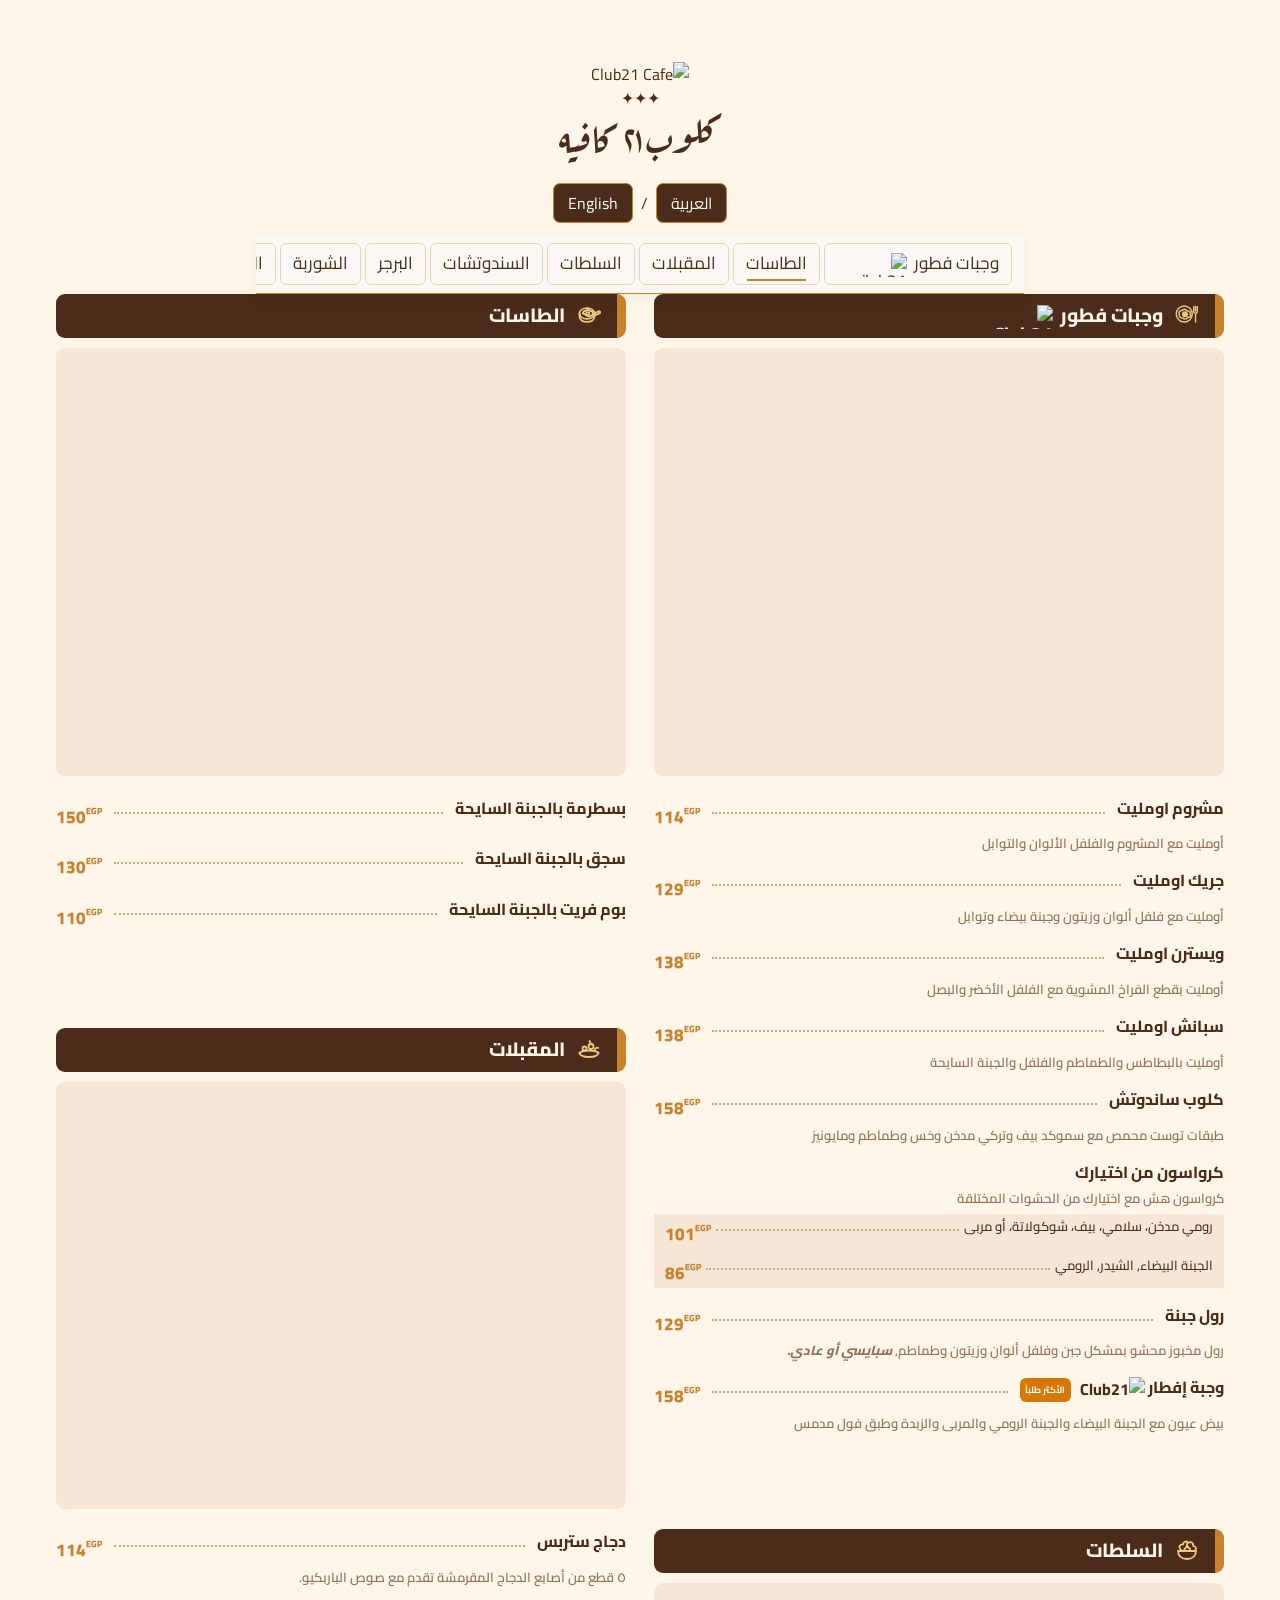
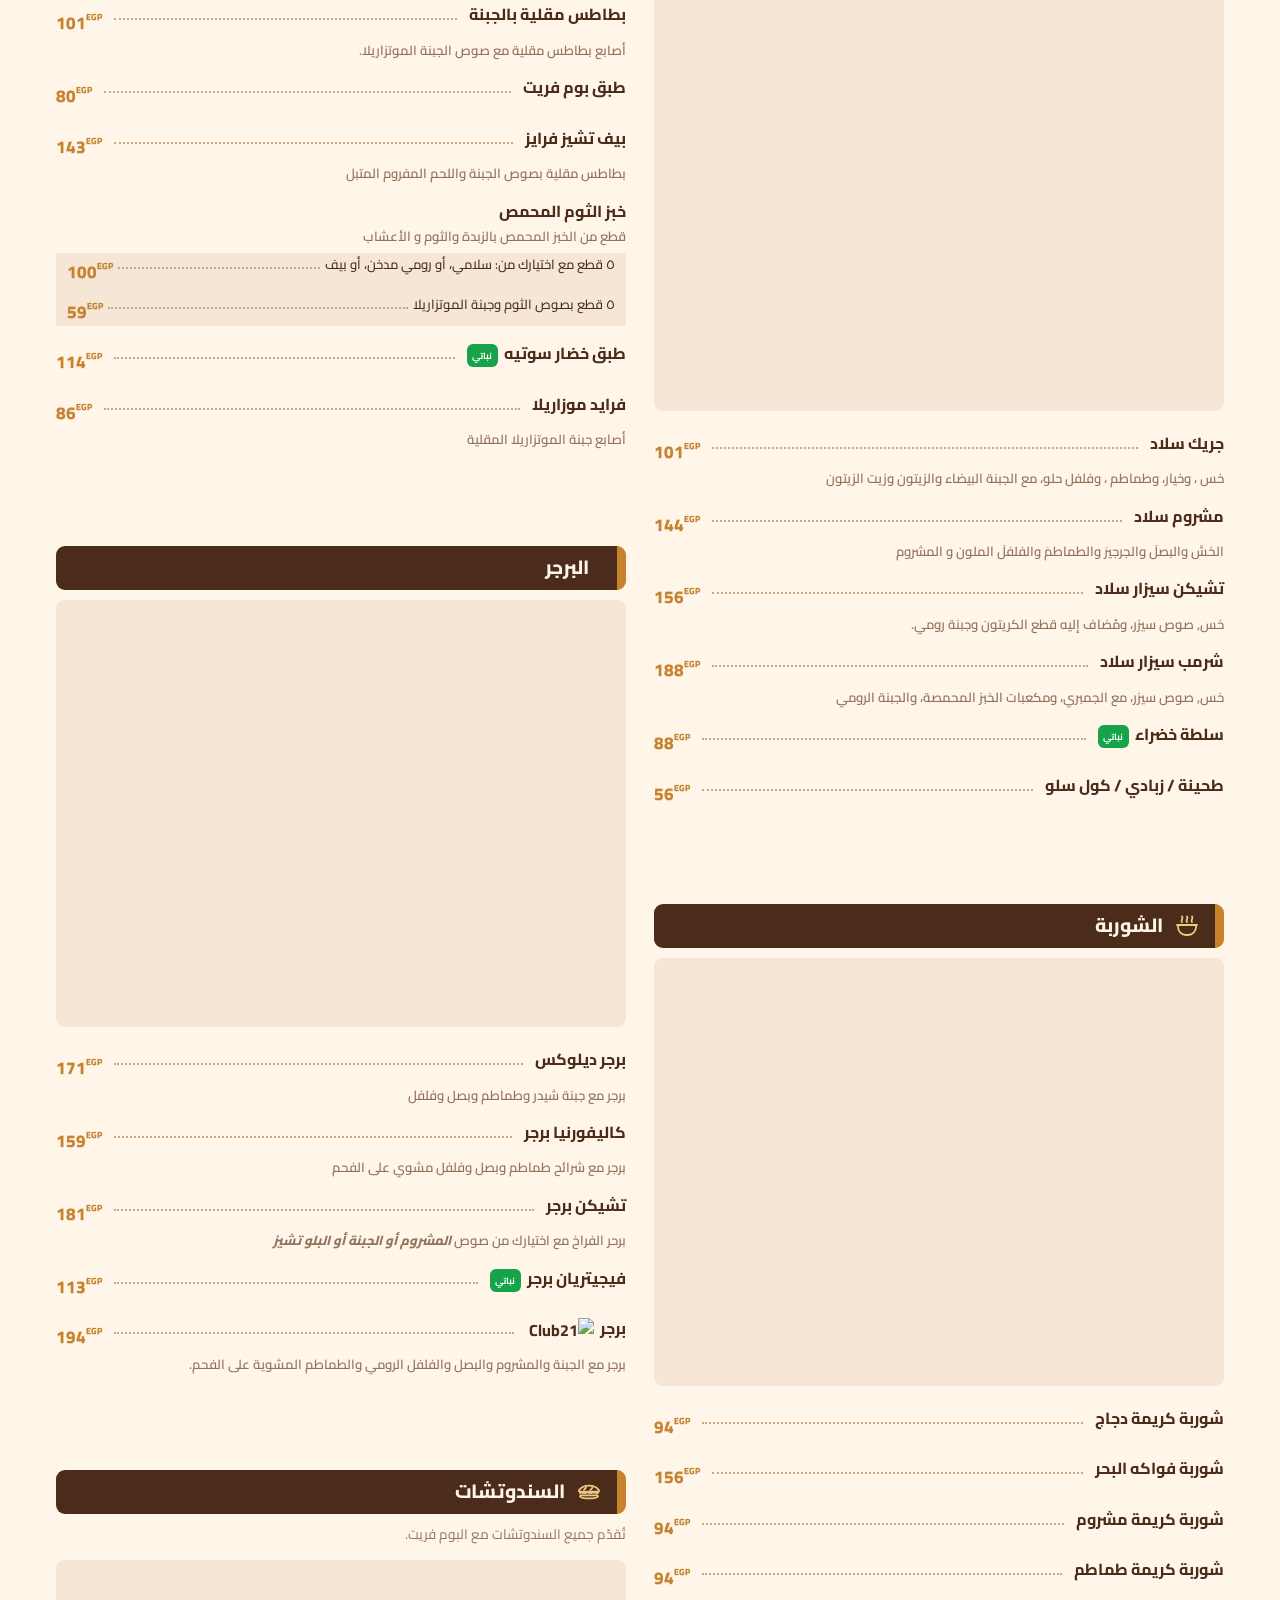
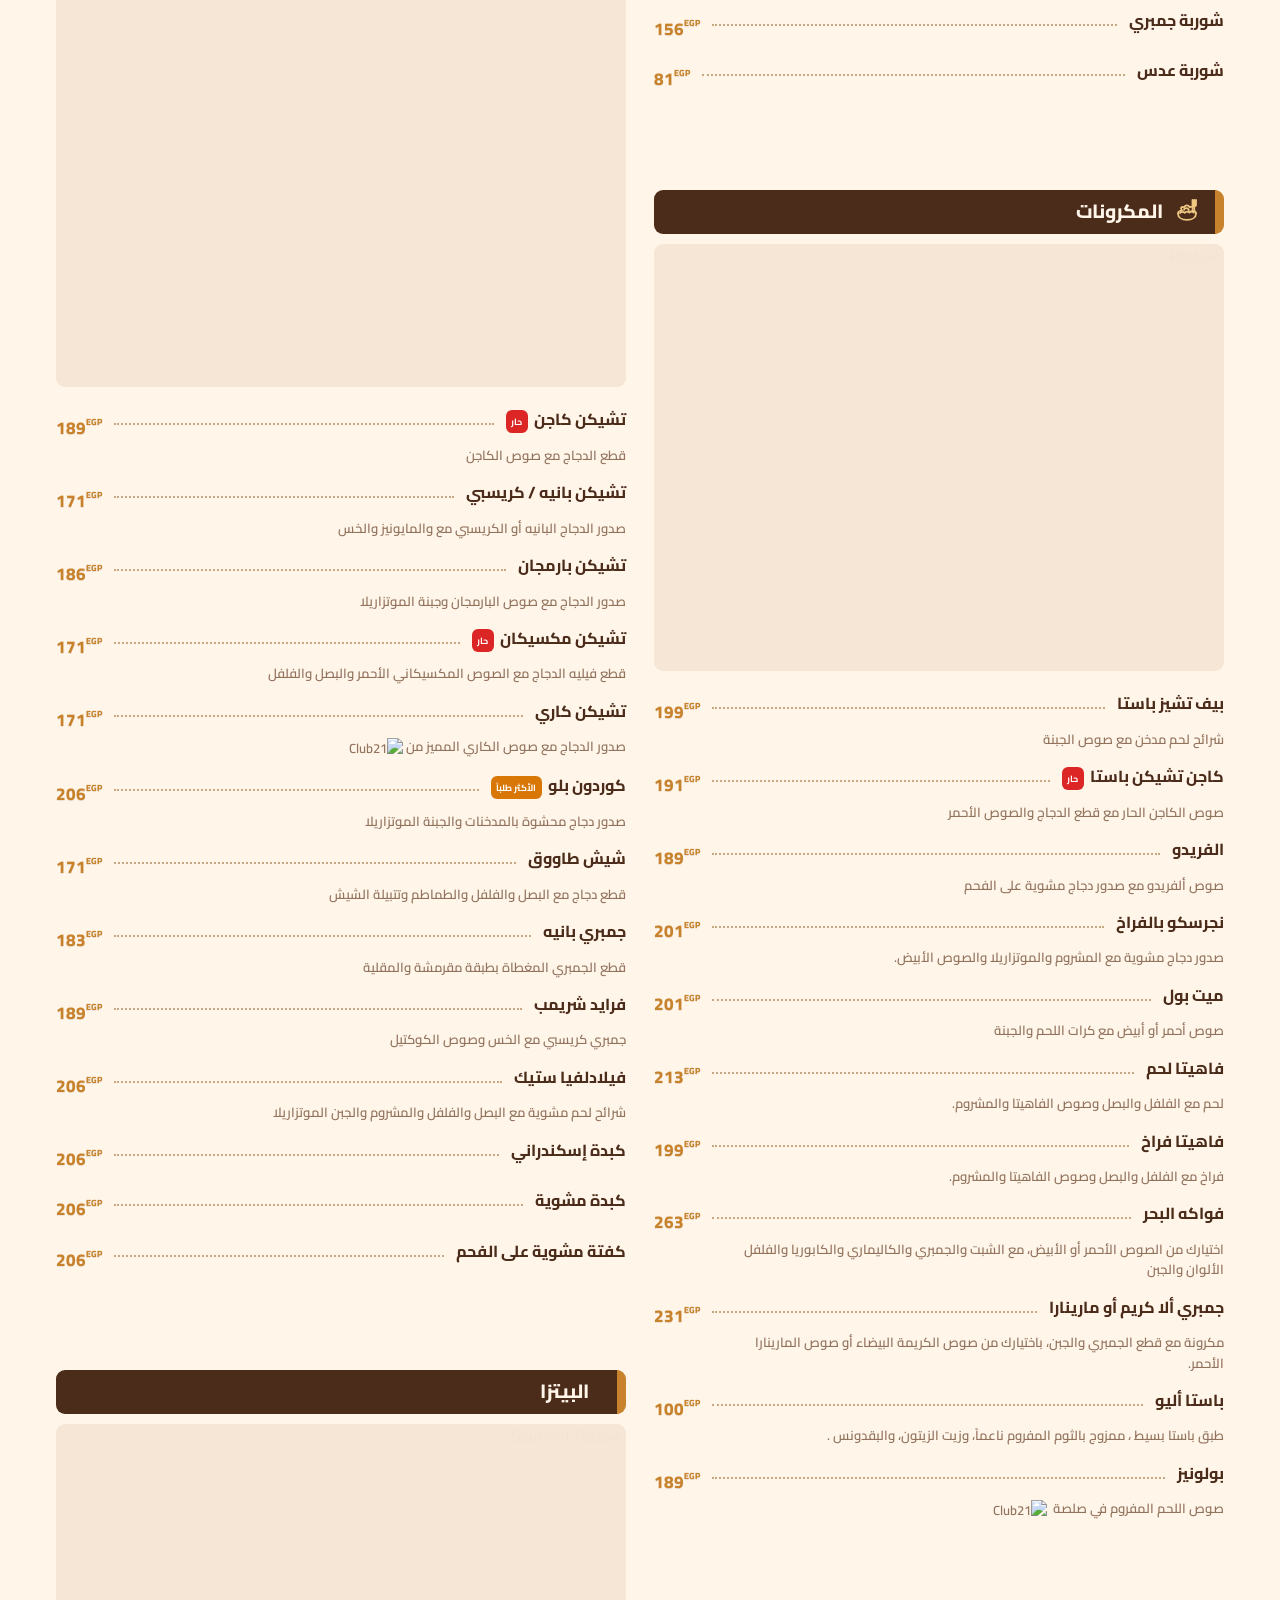
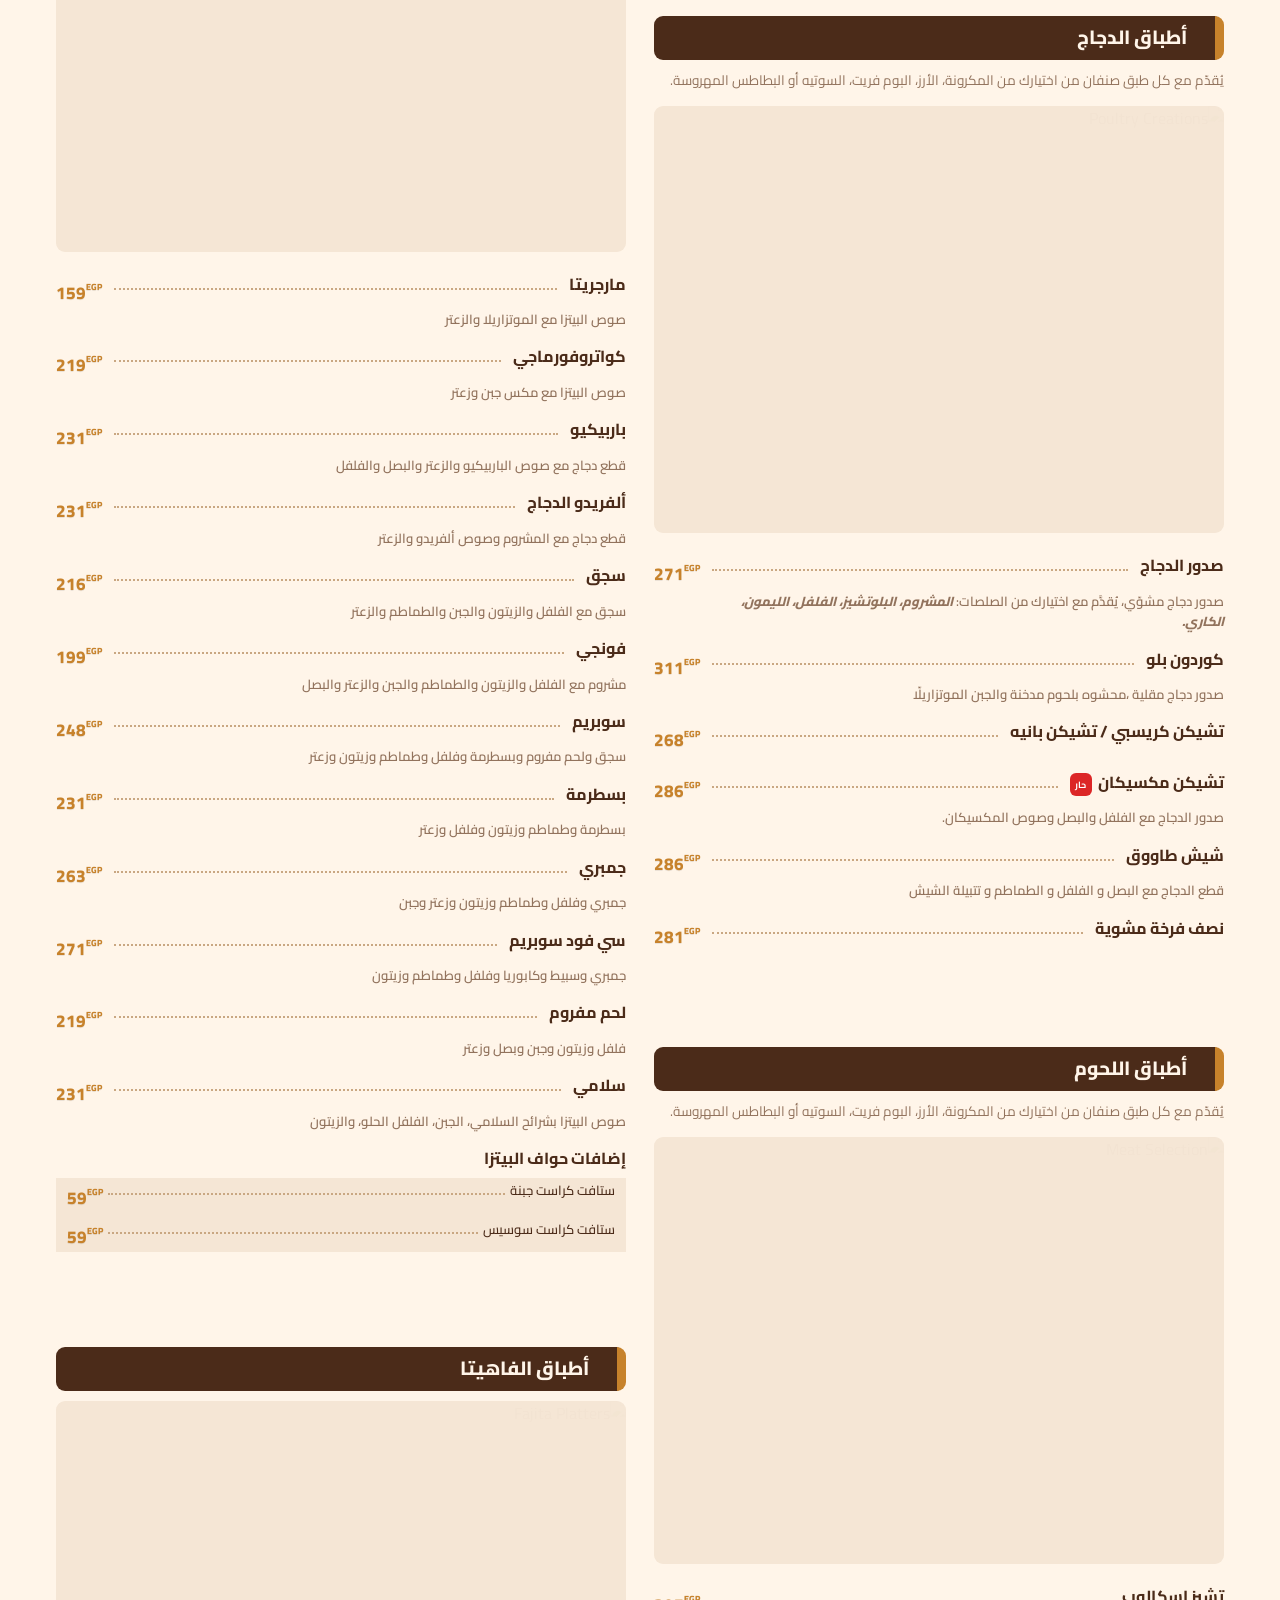
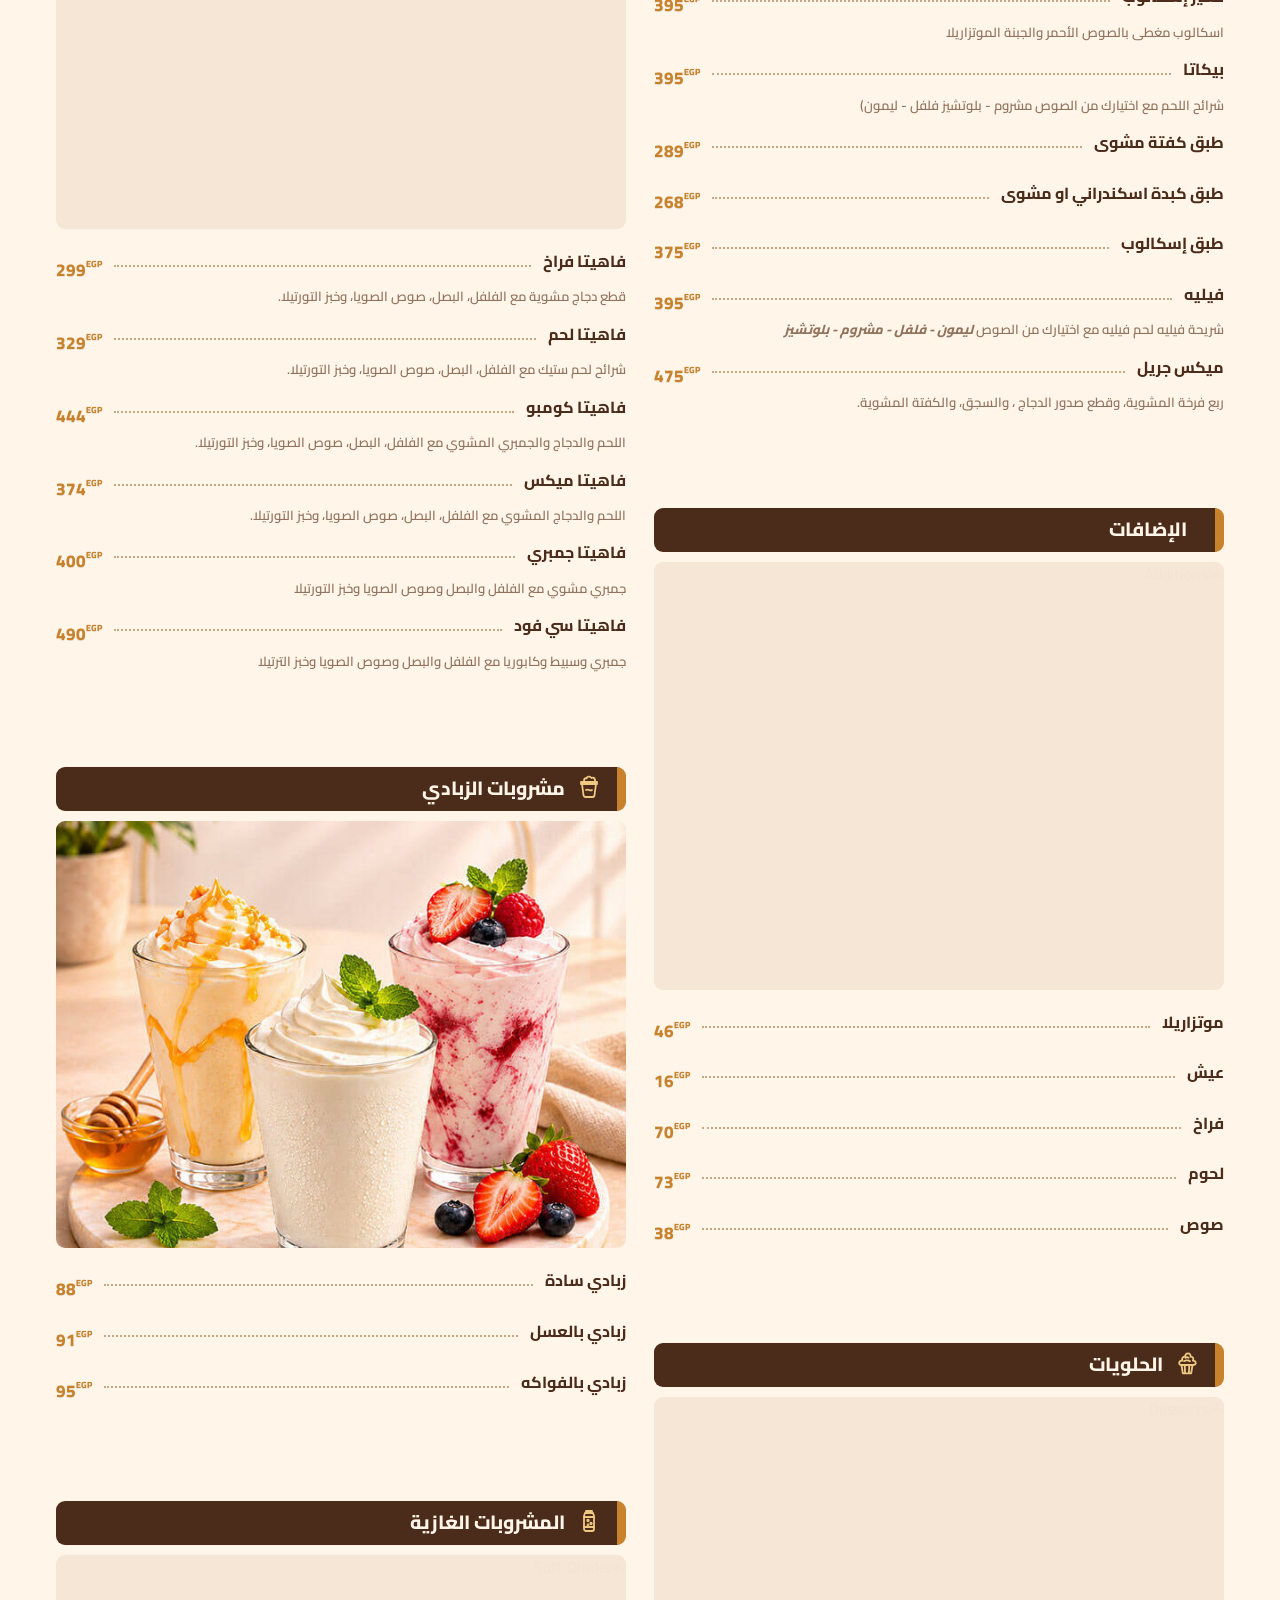
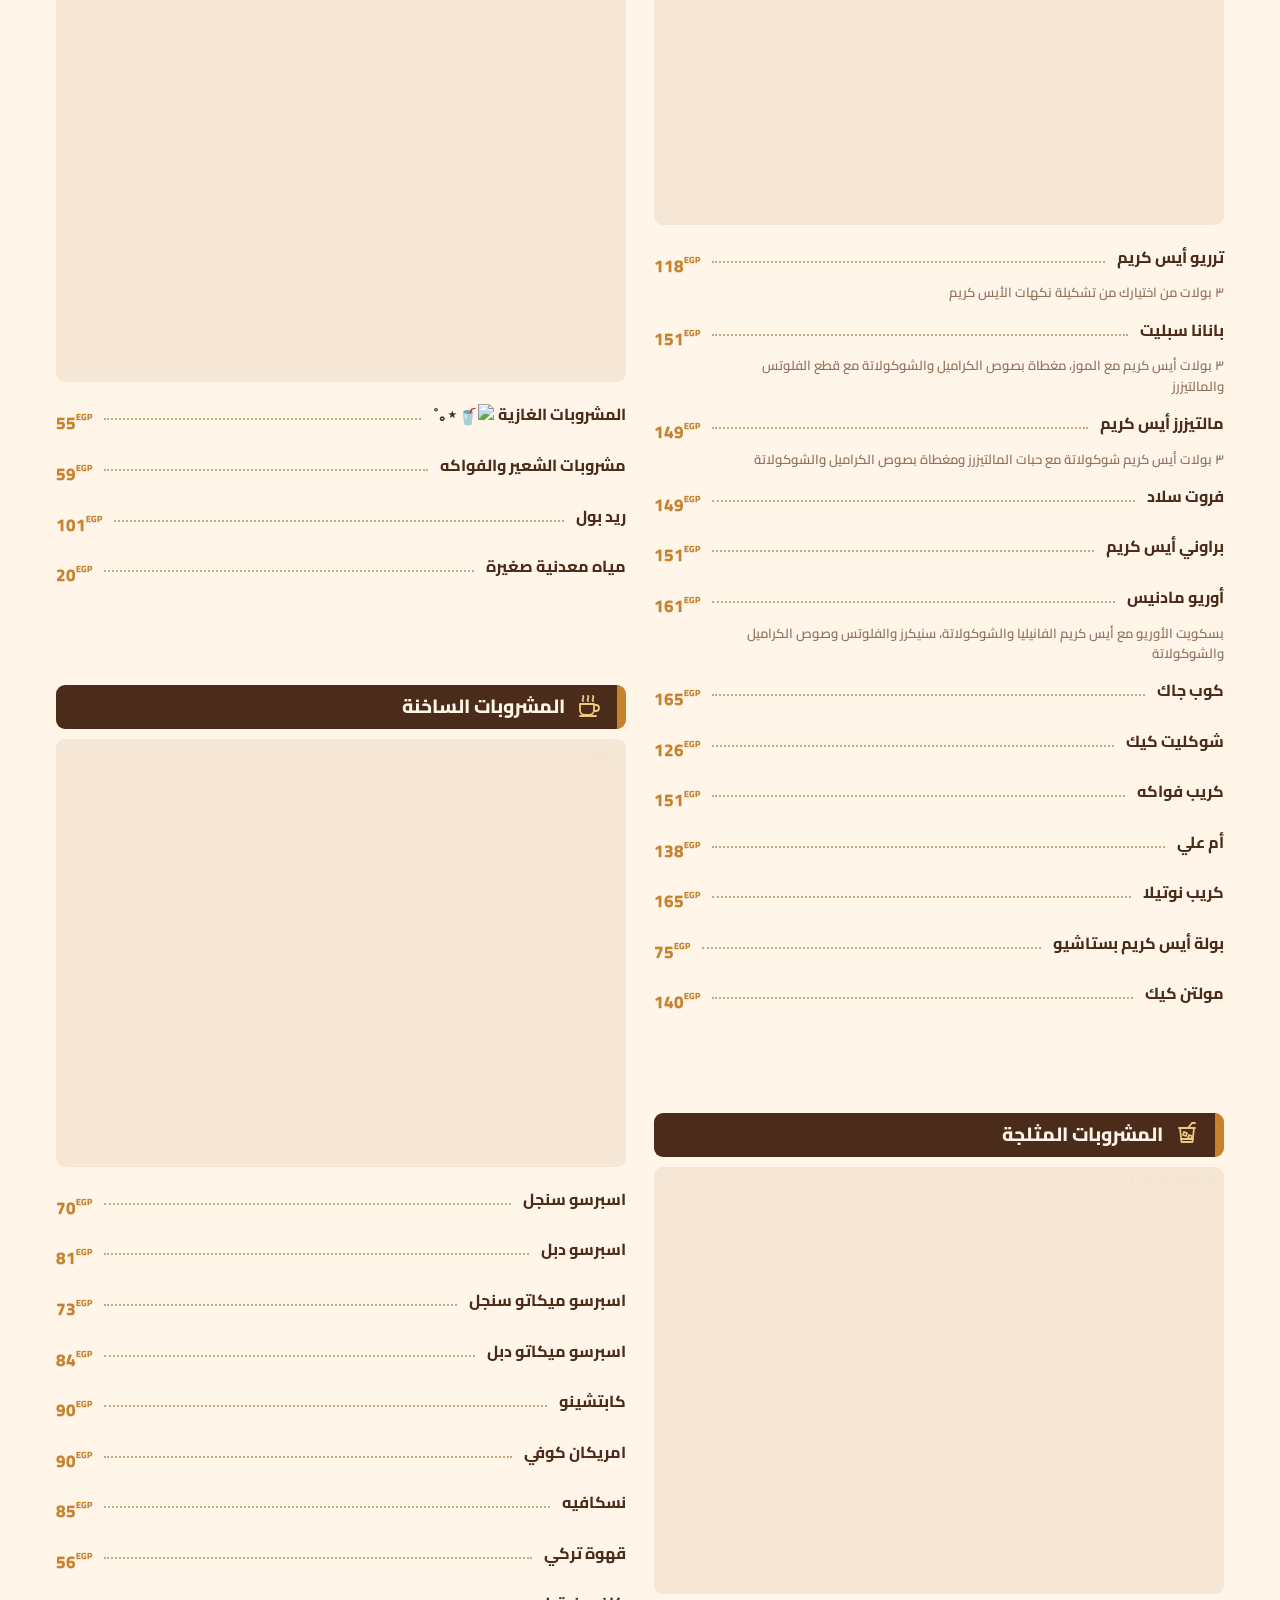
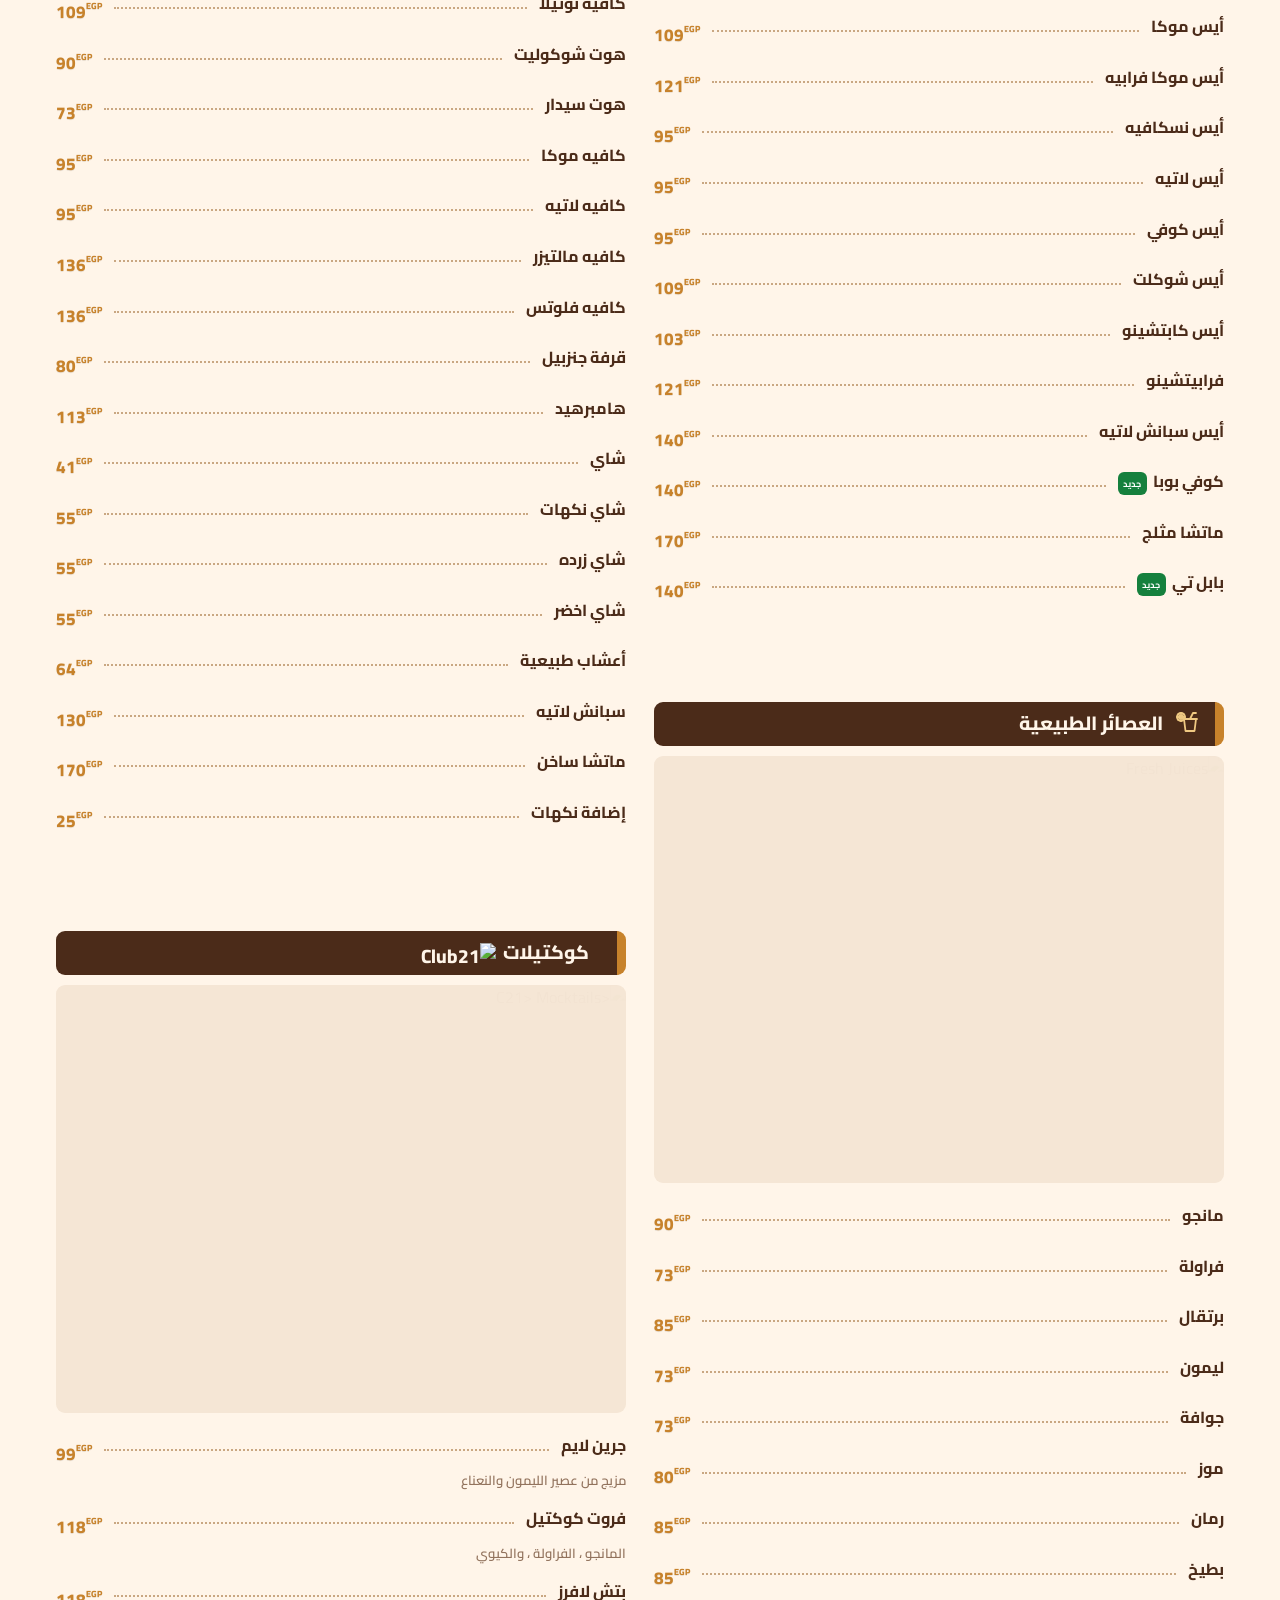
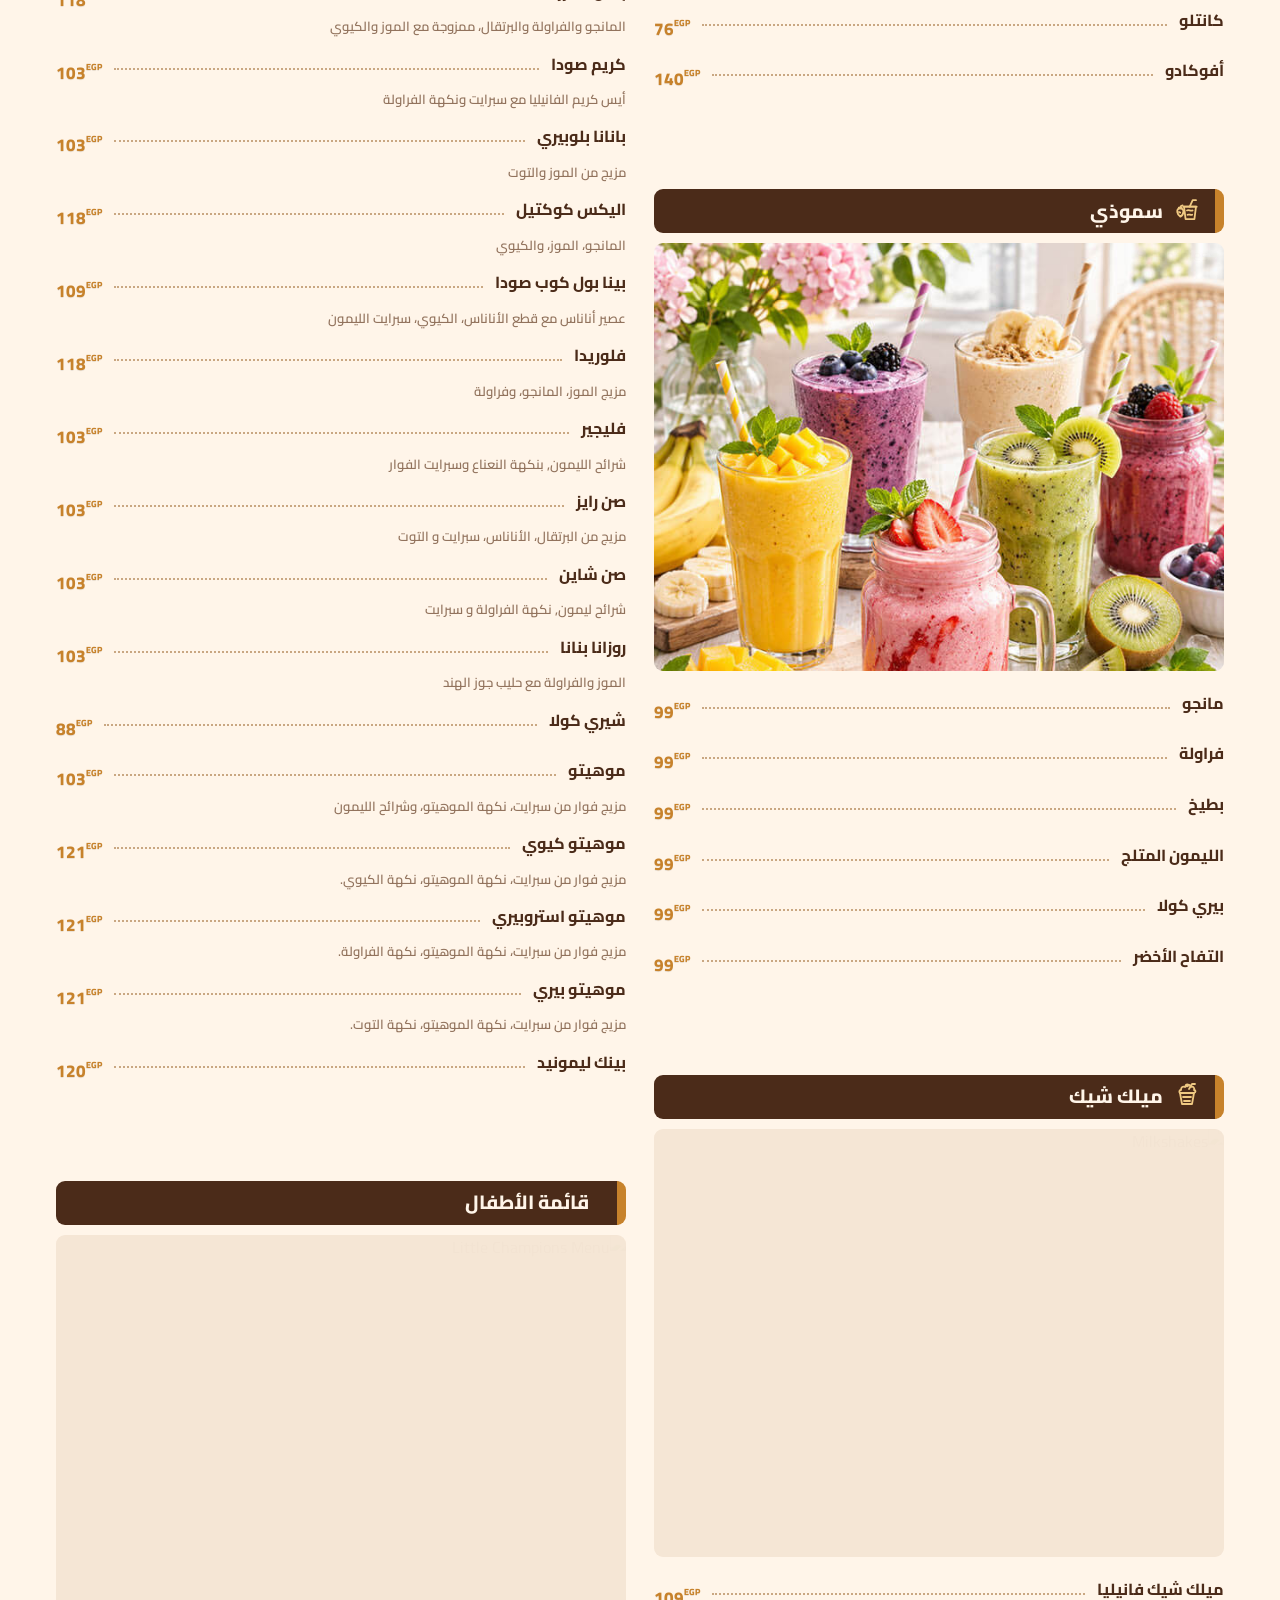
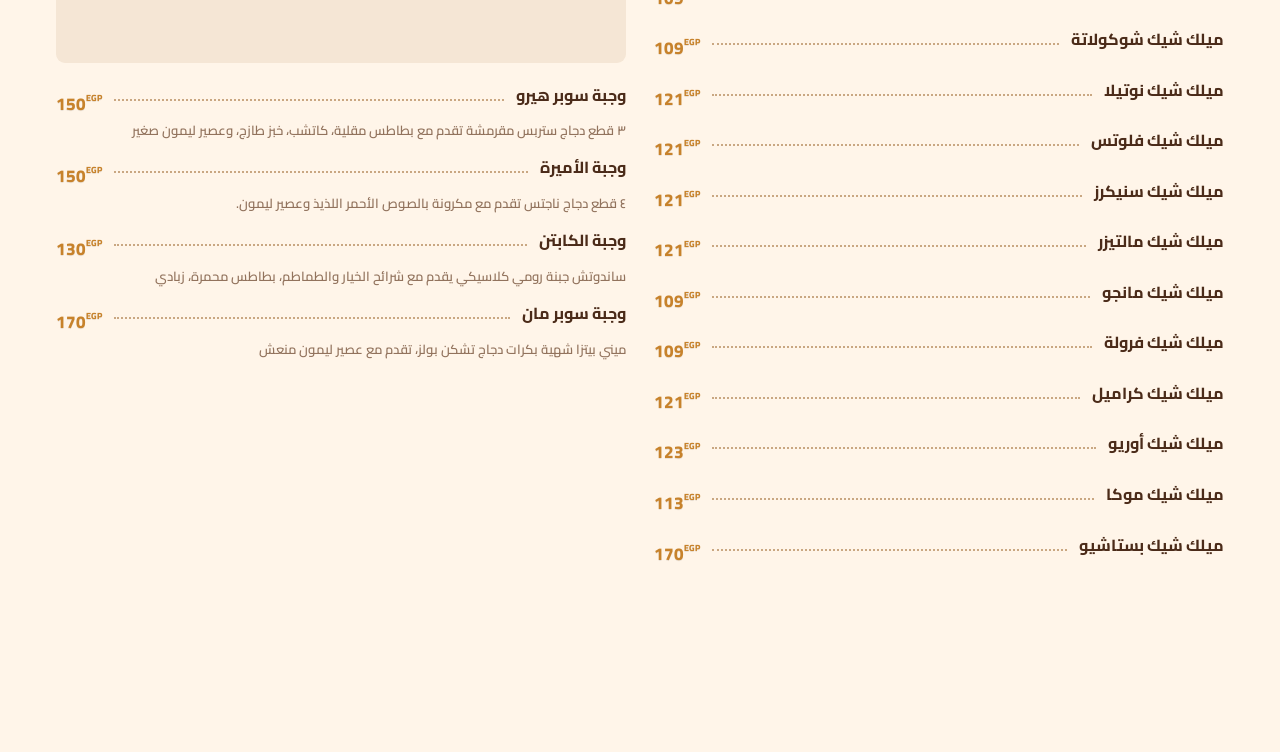
==== commit a995bad0: "delete products" ====
--- a/index.html
+++ b/index.html
@@ -1512,7 +1512,7 @@
                   <div class="item__heading">
                     <h3 class="item__name">
                       <span class="menu-name-ar">
-                        بومفريت بالجبنة السايحة
+                        بوم فريت بالجبنة السايحة
                       </span>
                       <span class="menu-name-en">
                         French Fries With Melted Cheese
@@ -1650,7 +1650,7 @@
                 <div class="item__content">
                   <div class="item__heading">
                     <h3 class="item__name">
-                      <span class="menu-name-ar"> طبق بومفريت </span>
+                      <span class="menu-name-ar"> طبق بوم فريت </span>
                       <span class="menu-name-en"> Pommes Frites </span>
                       <!-- badges -->
                       <!-- badges -->
@@ -6311,7 +6311,7 @@
                       data-item-badges-ar="جديد"
                       data-item-badges-en="New"
                       style="--item-badge-color: #15803d">
-                      <span class="menu-name-ar"> بابلز تي </span>
+                      <span class="menu-name-ar"> بابل تي </span>
                       <span class="menu-name-en"> Bubble Tea </span>
                       <!-- badges -->
 
@@ -7084,7 +7084,7 @@
                 </div>
               </article>
 
-              <article class="item">
+              <article class="item del">
                 <!-- Product Content -->
                 <div class="item__content">
                   <div class="item__heading">
--- a/wp-content/themes/res/stylec89f.css
+++ b/wp-content/themes/res/stylec89f.css
@@ -382,3 +382,6 @@
   background: #eaf6ec;
   color: #2c773a;
 }
+.del {
+  display: none !important;
+}
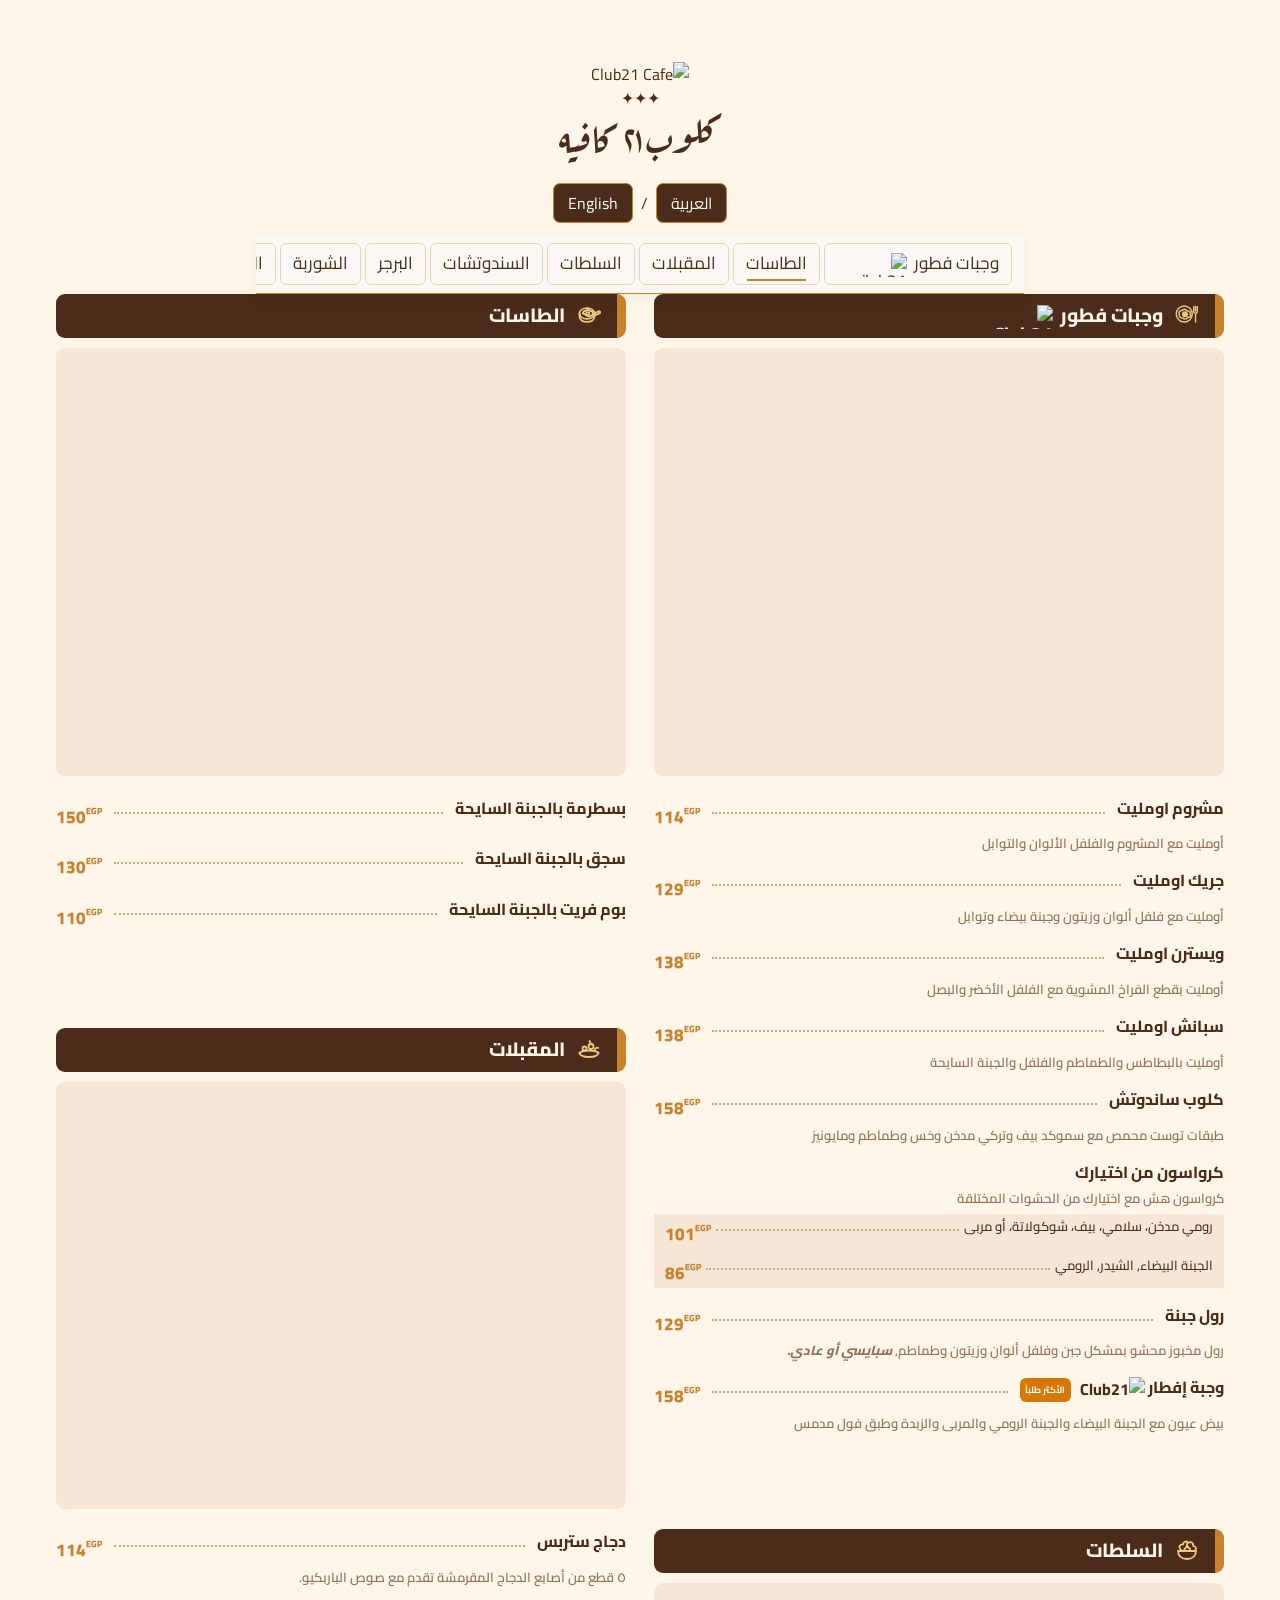
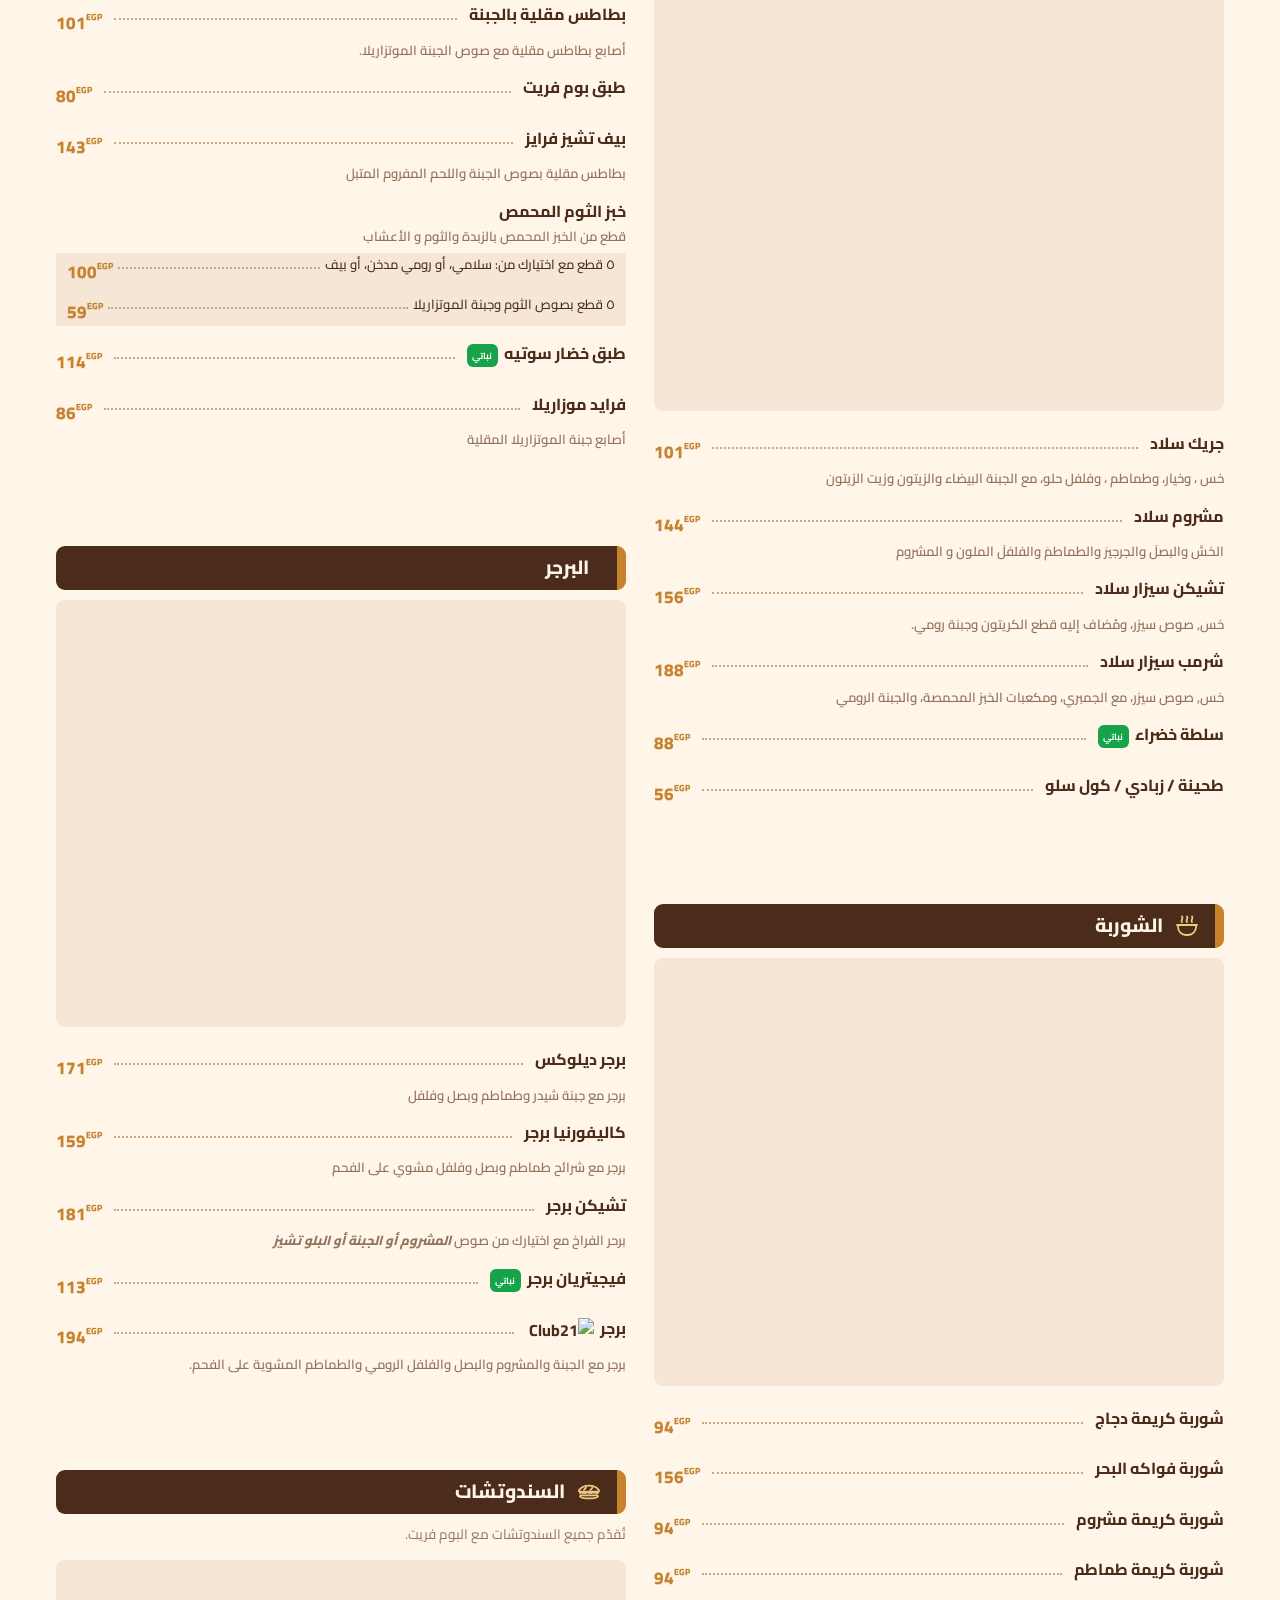
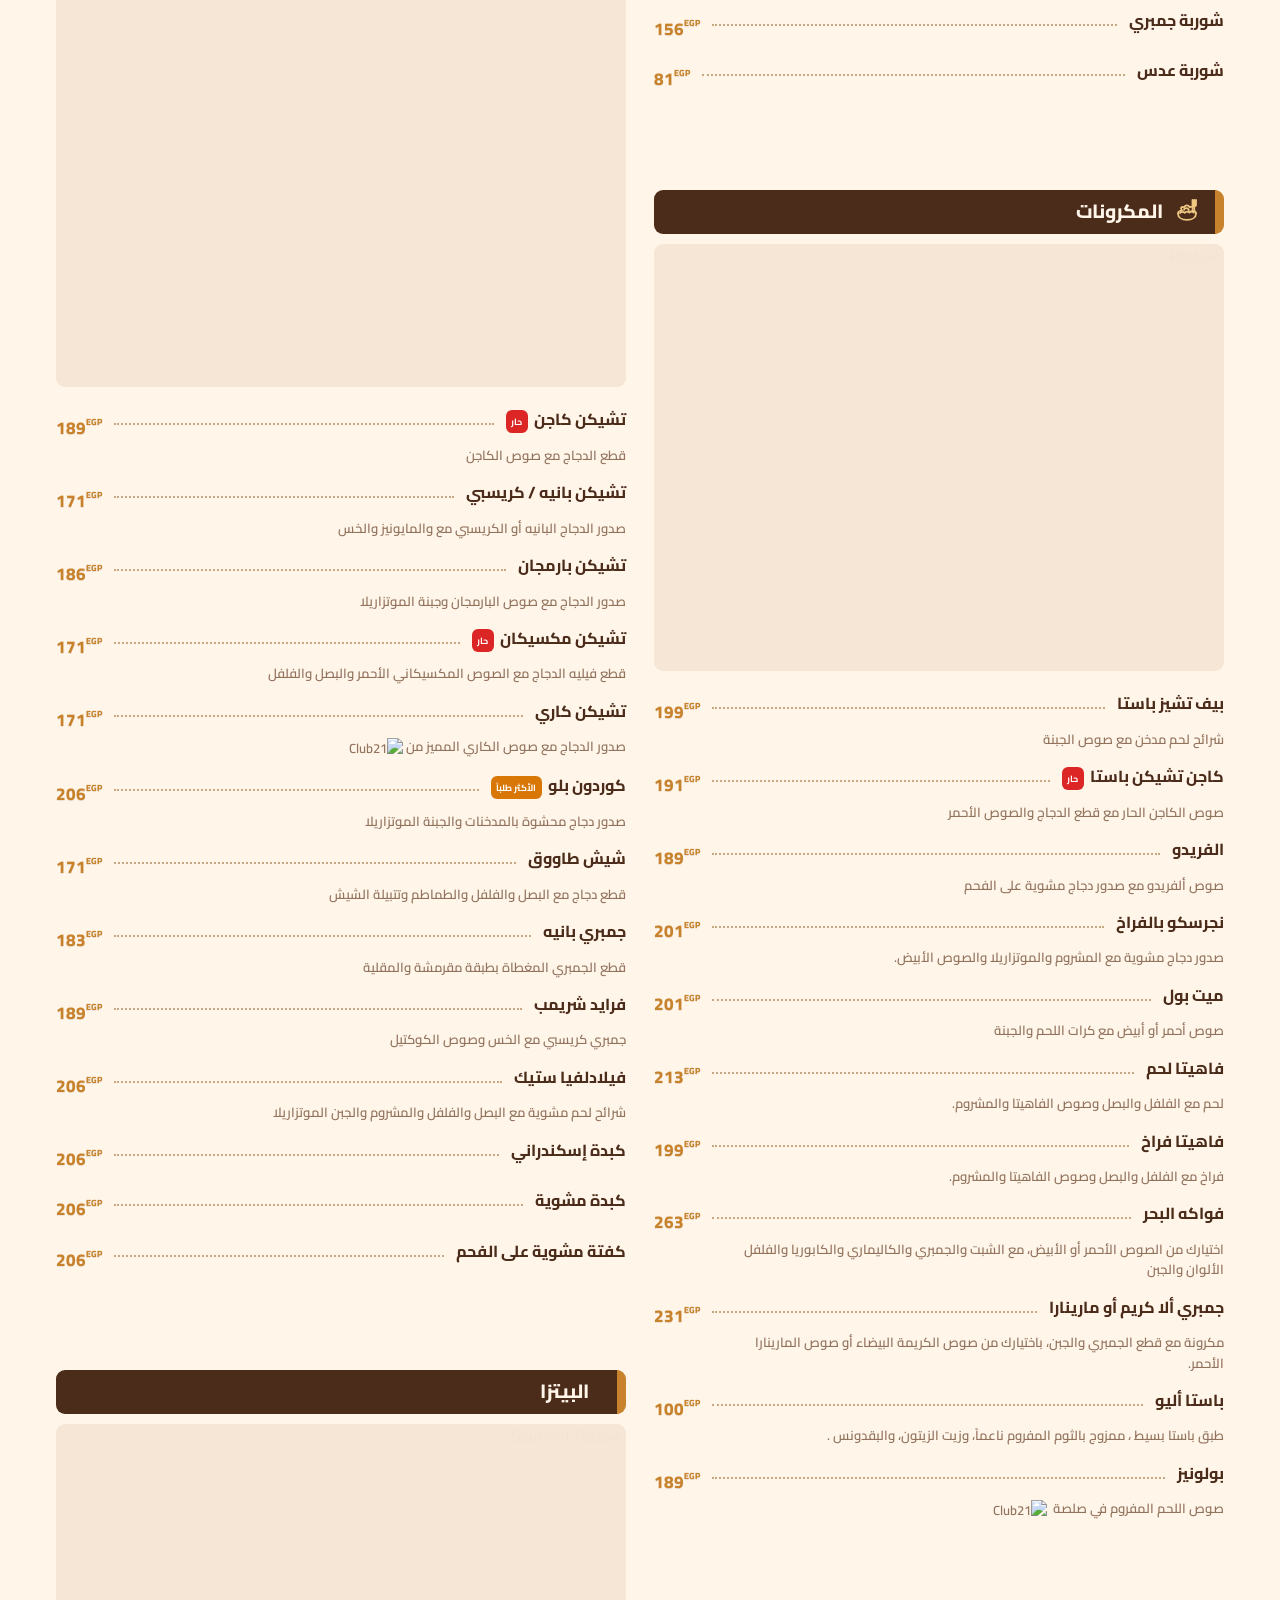
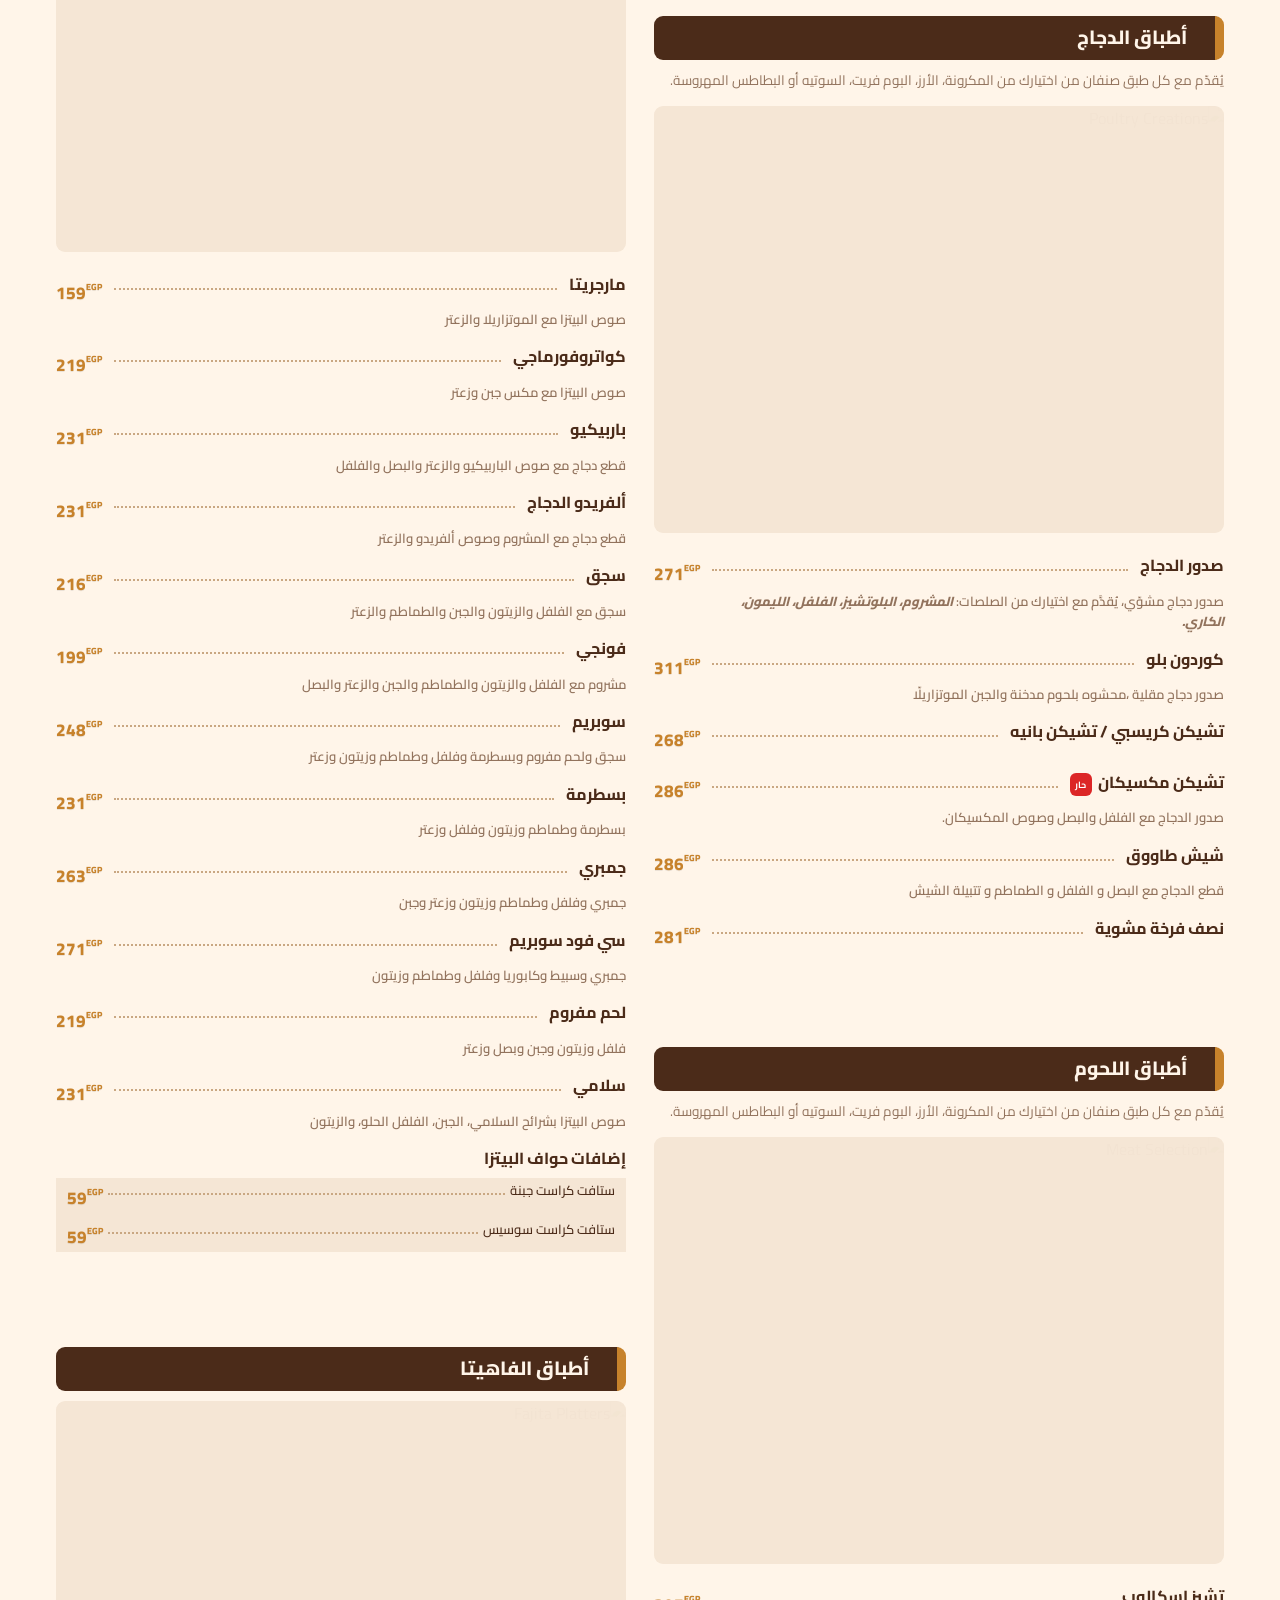
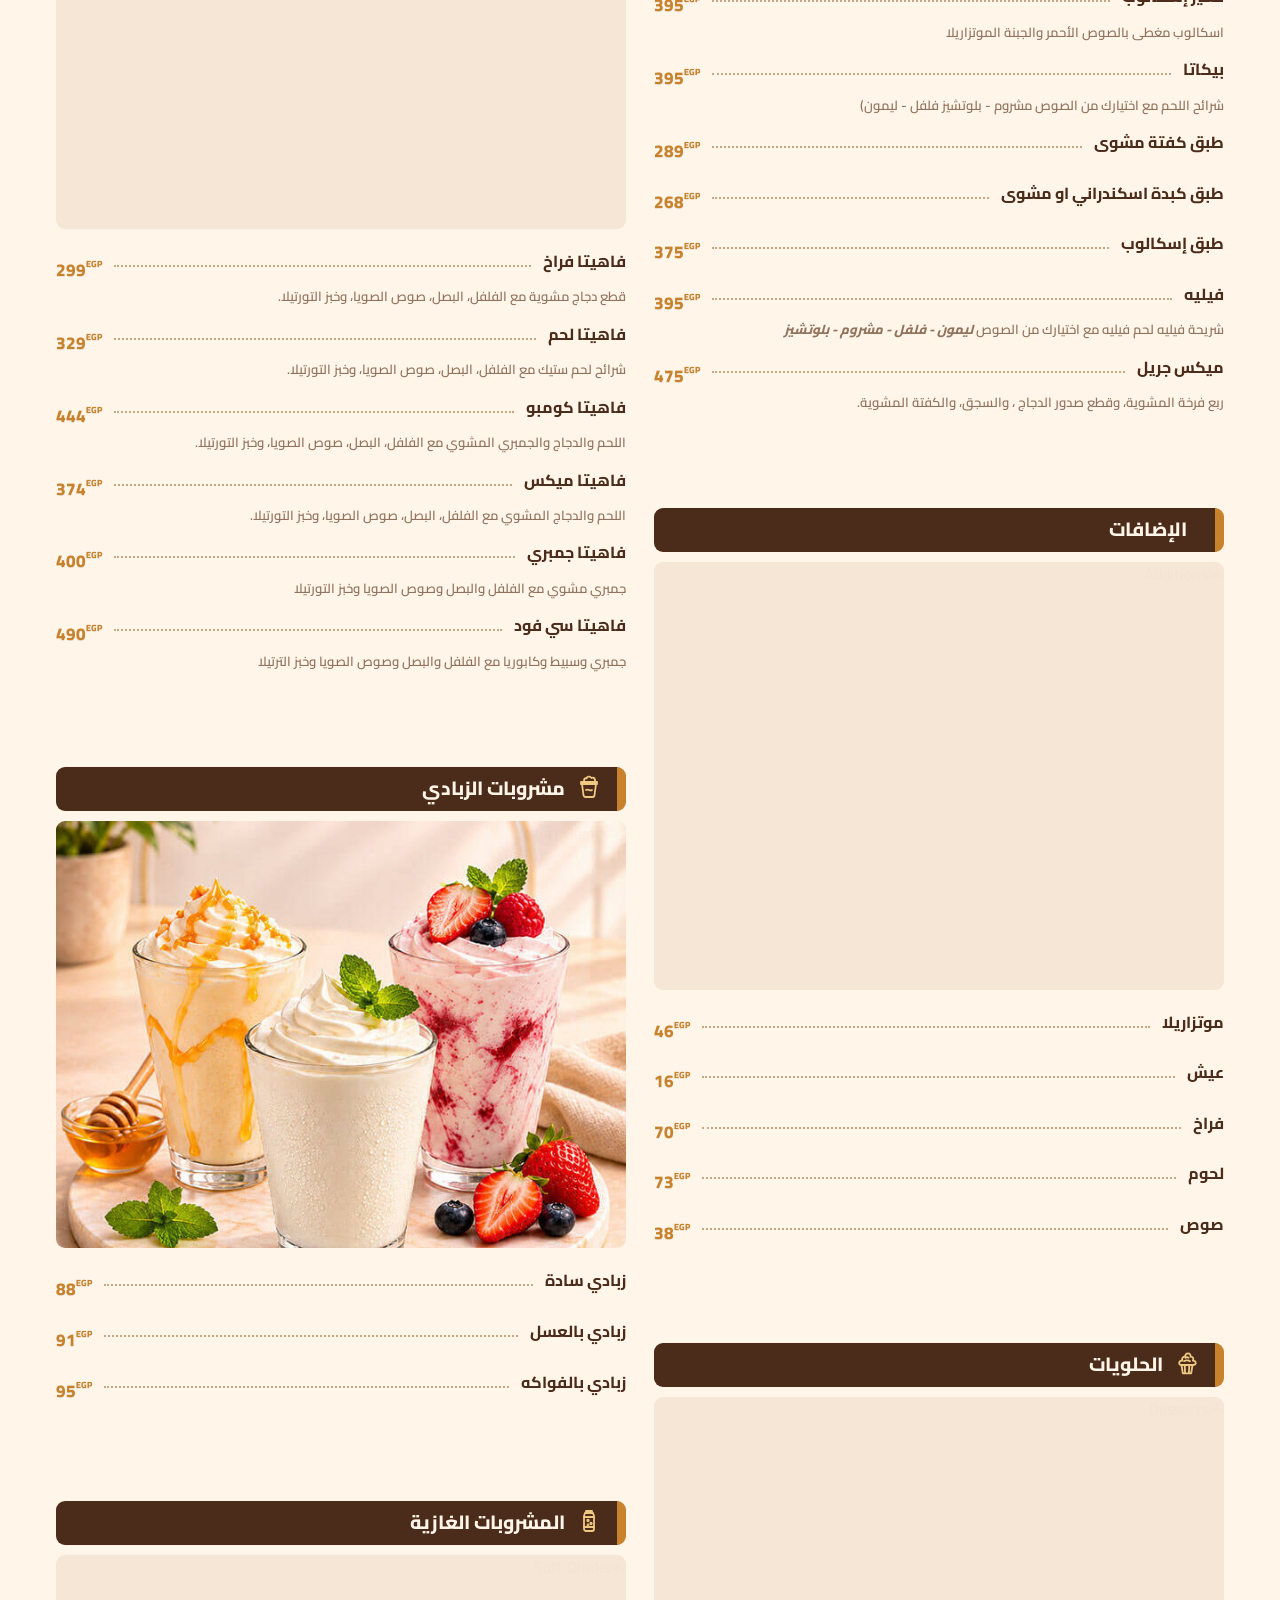
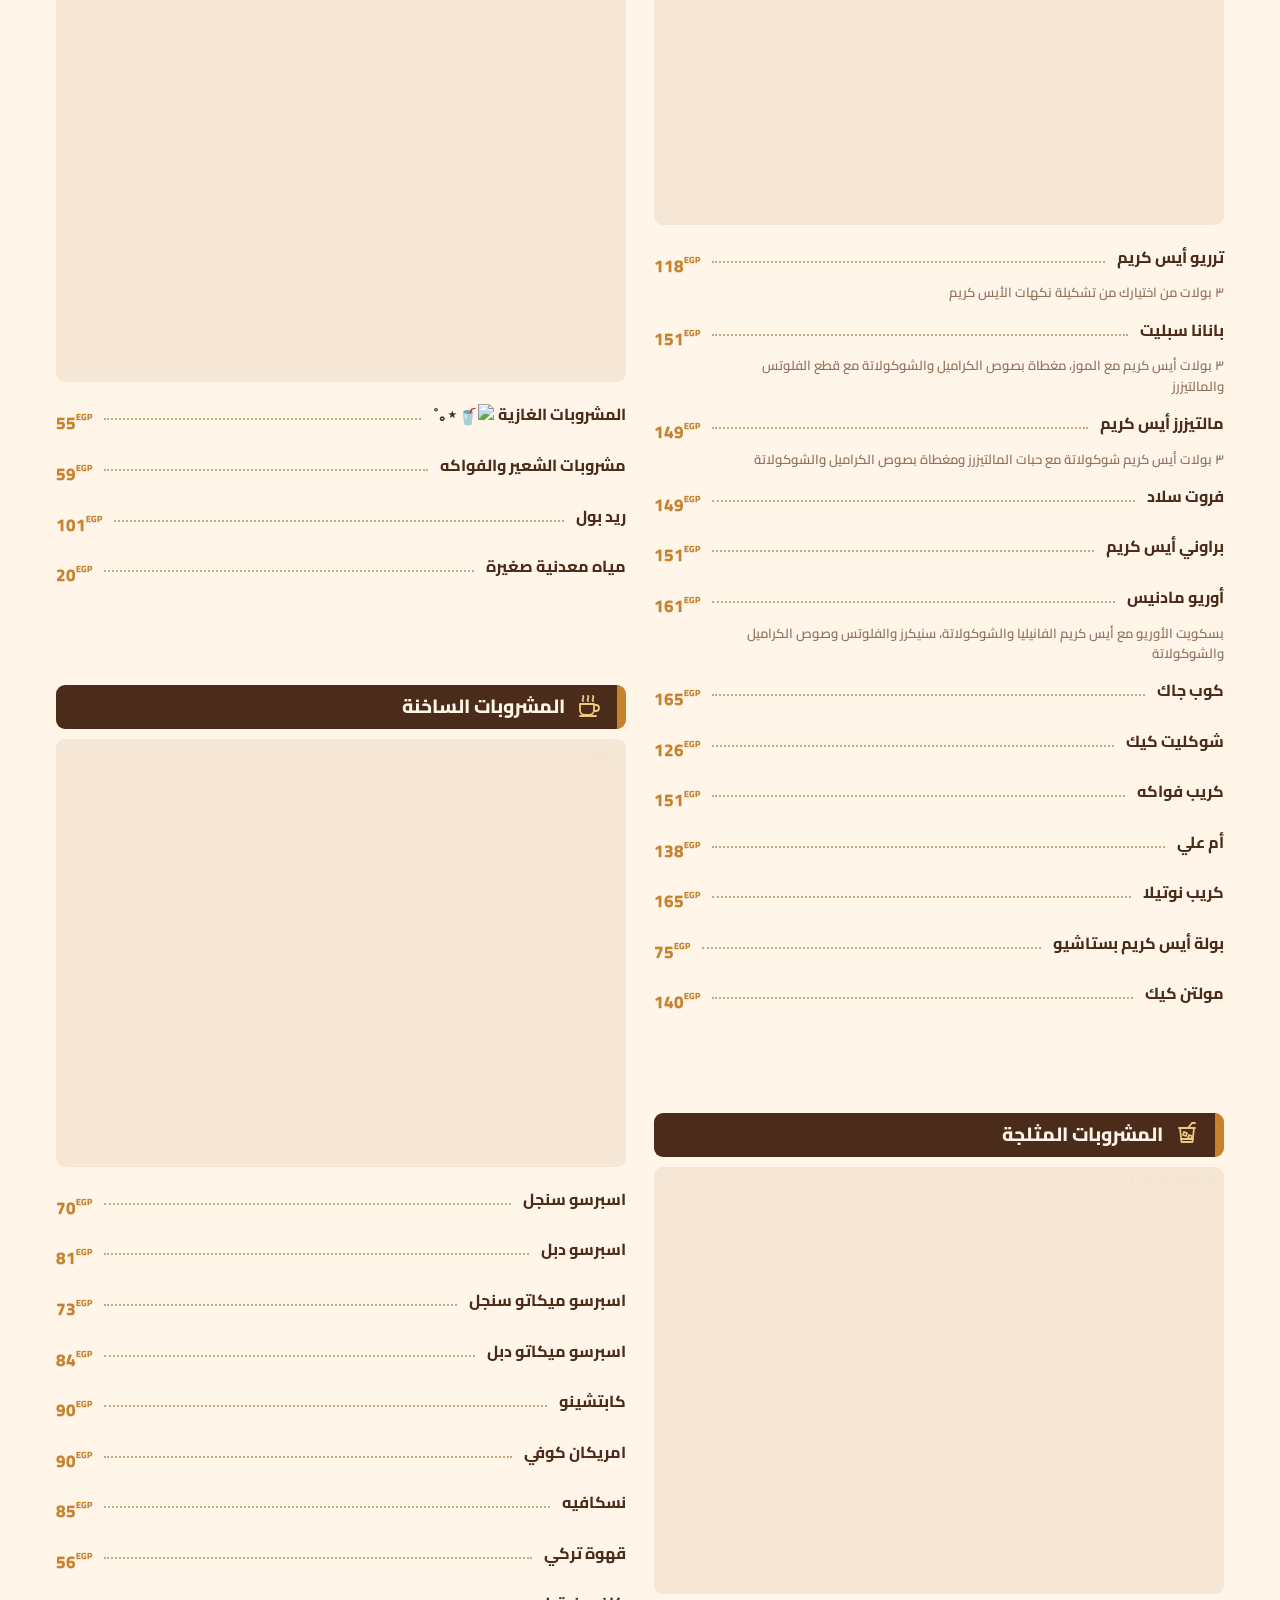
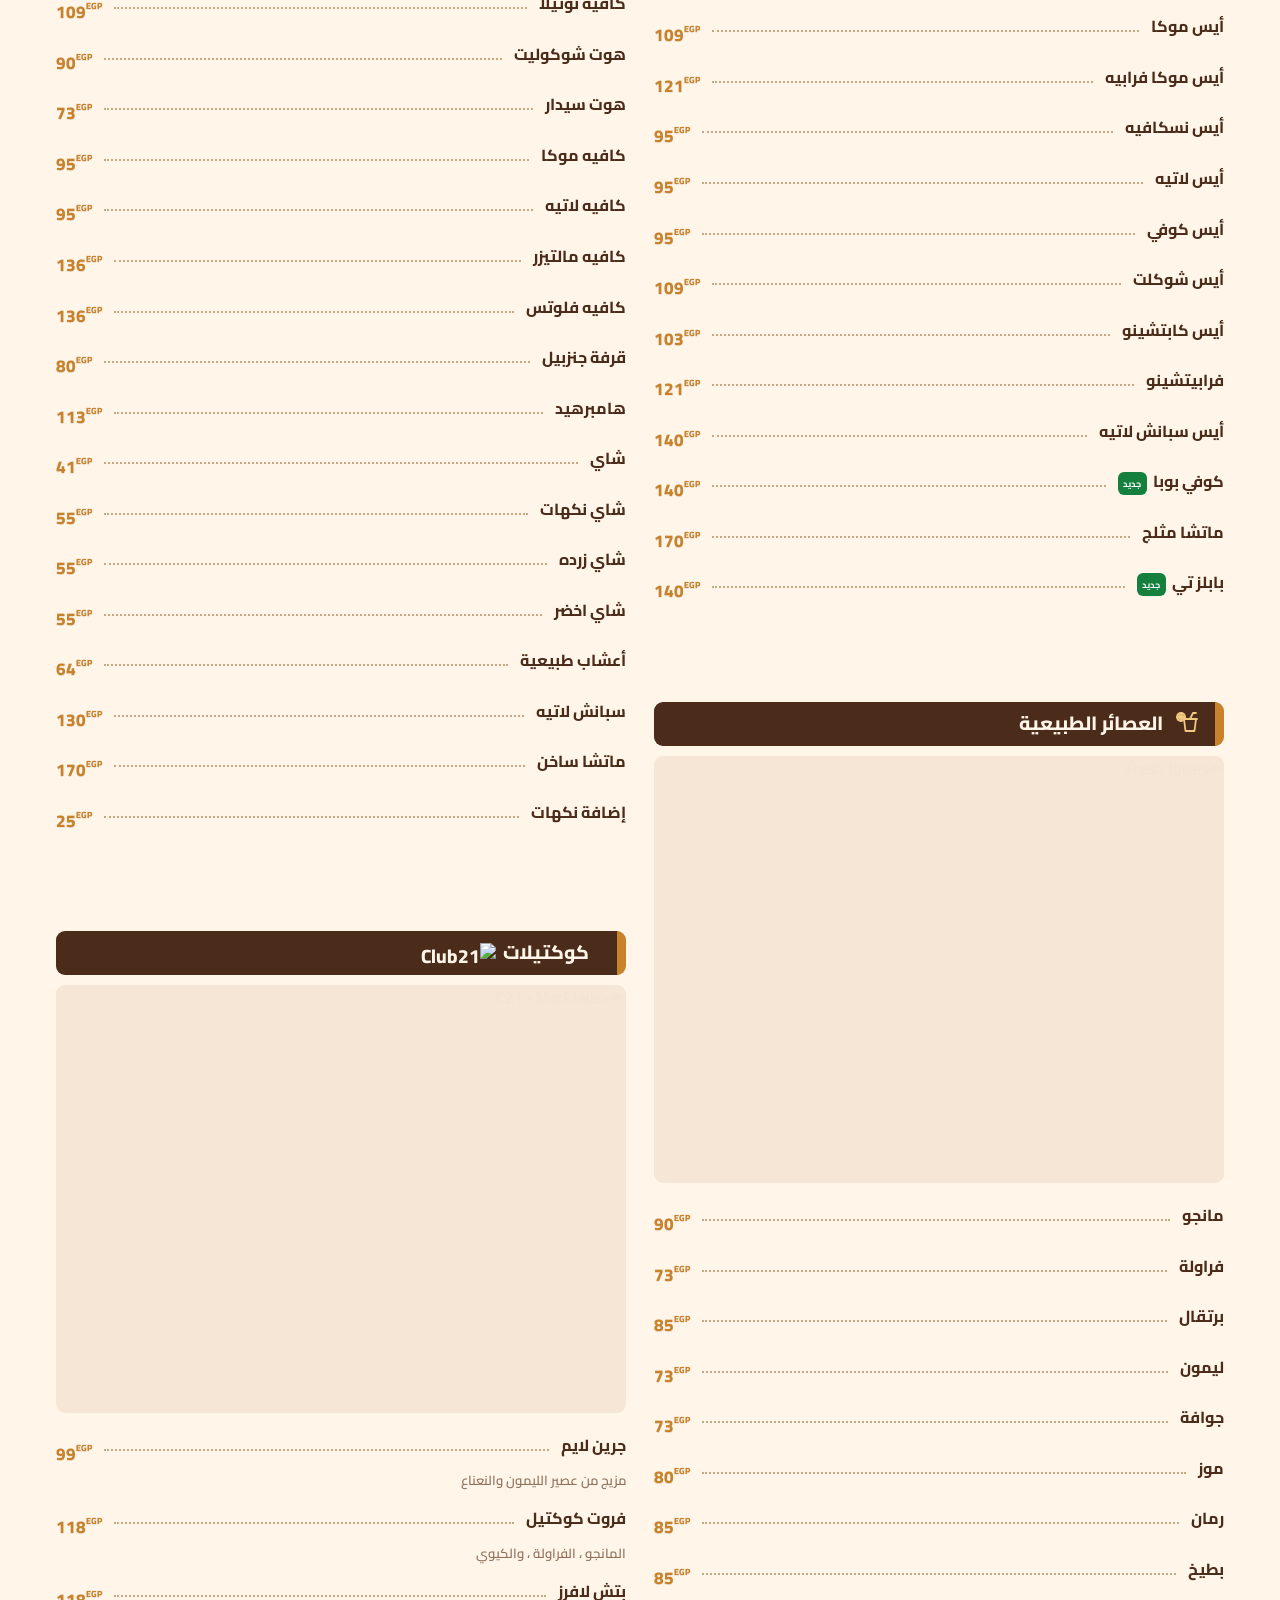
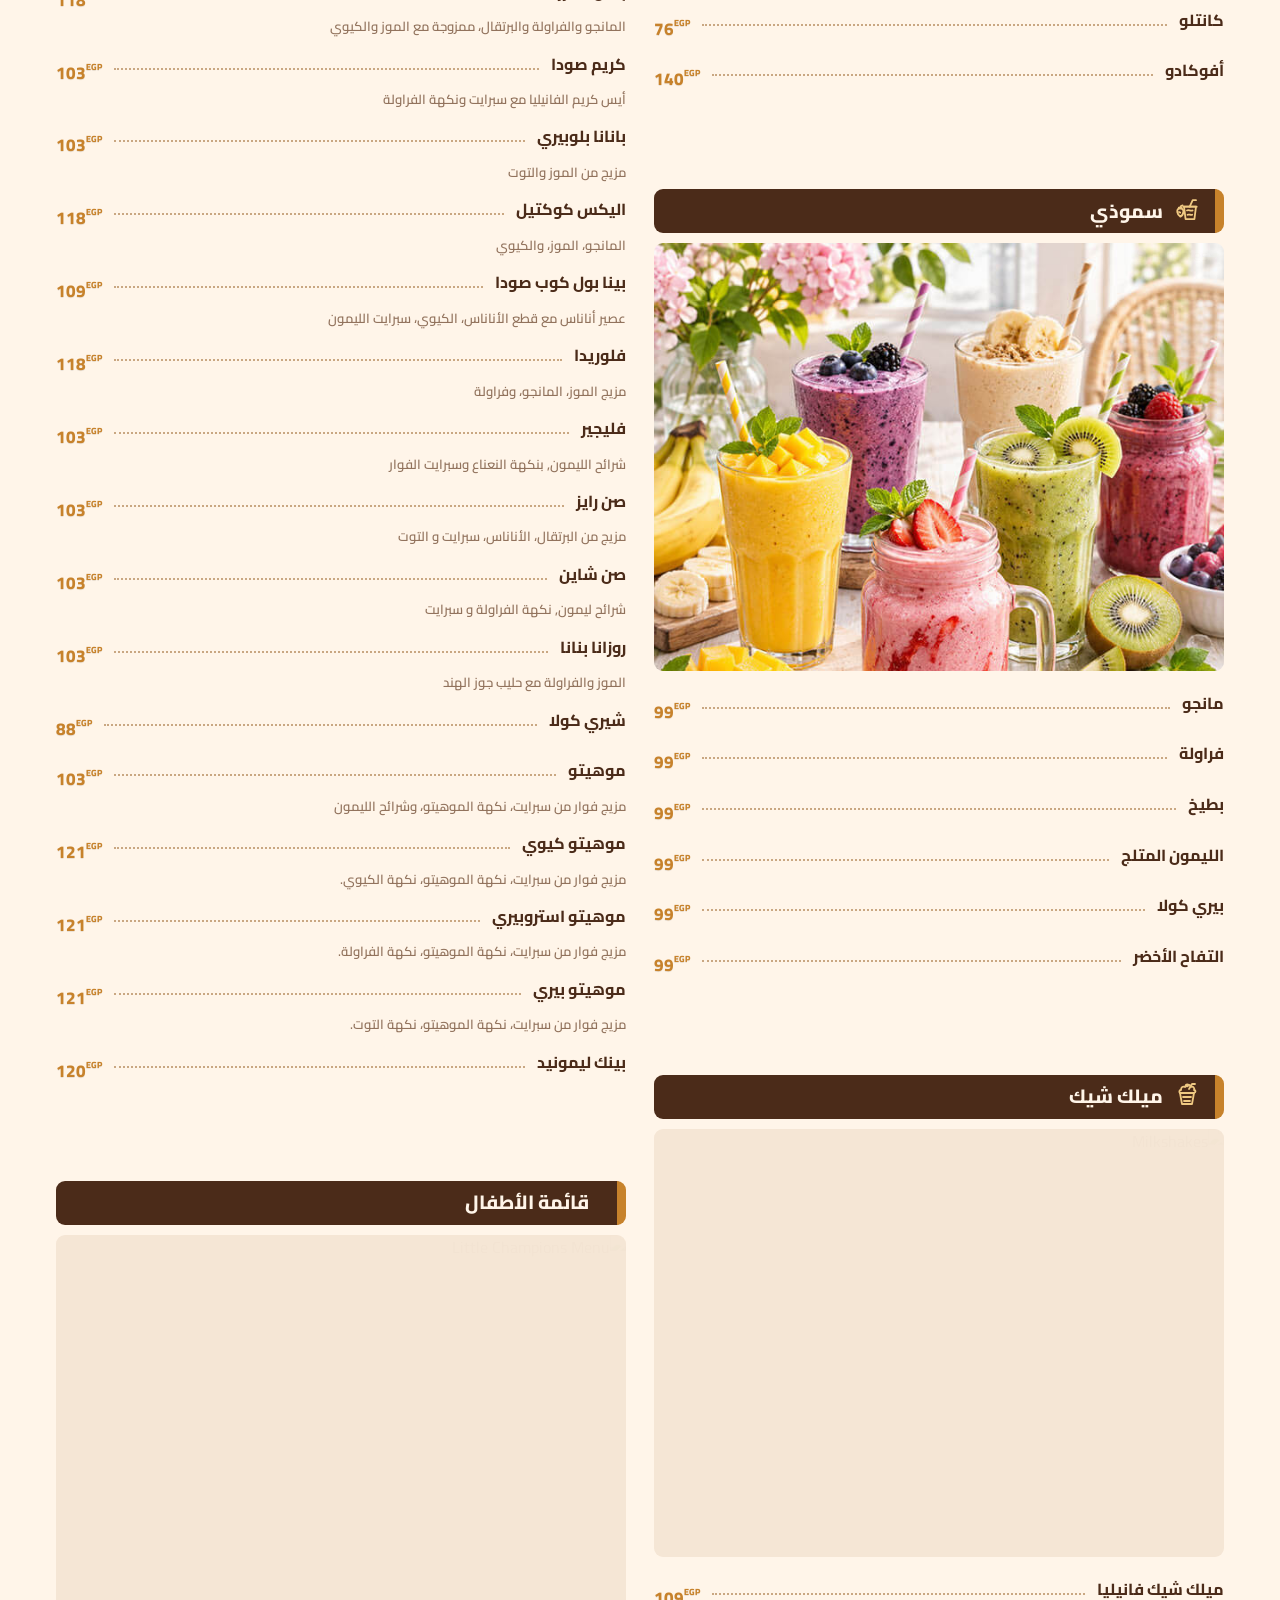
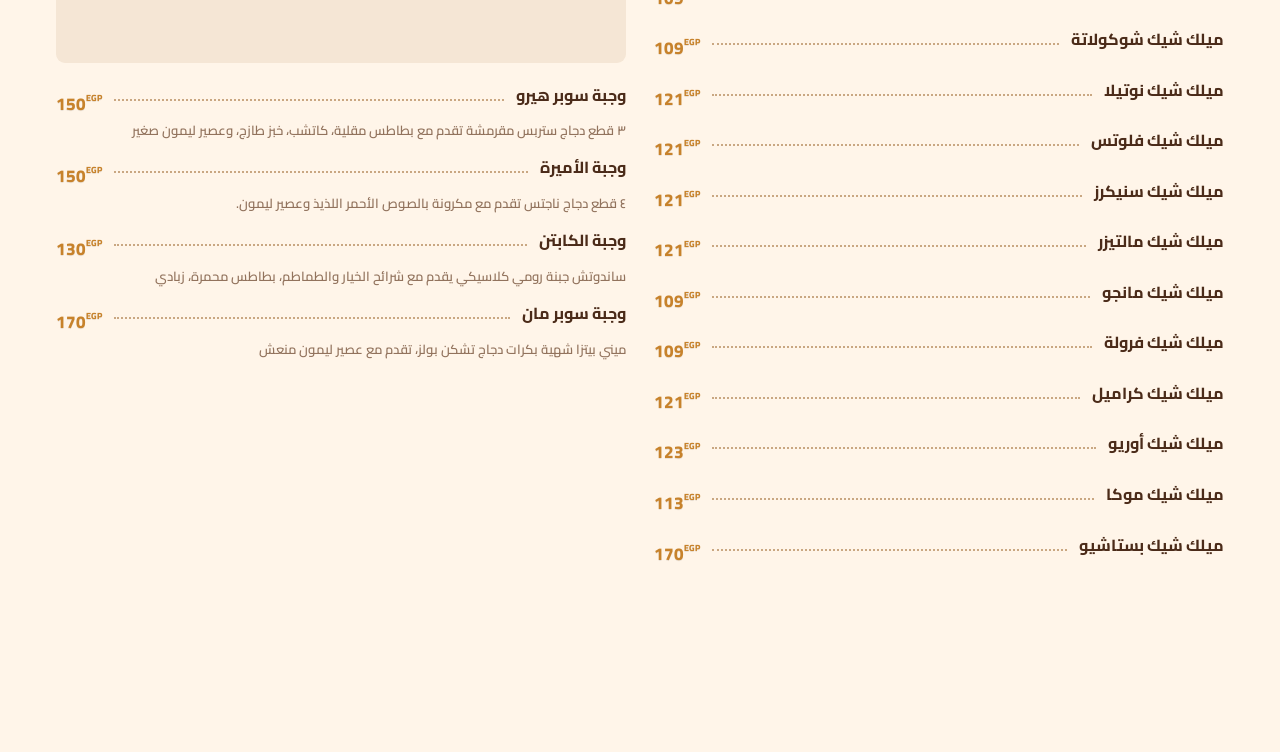
==== commit 2a2acd38: "delete products" ====
--- a/index.html
+++ b/index.html
@@ -6311,7 +6311,7 @@
                       data-item-badges-ar="جديد"
                       data-item-badges-en="New"
                       style="--item-badge-color: #15803d">
-                      <span class="menu-name-ar"> بابل تي </span>
+                      <span class="menu-name-ar"> بابلز تي </span>
                       <span class="menu-name-en"> Bubble Tea </span>
                       <!-- badges -->
 
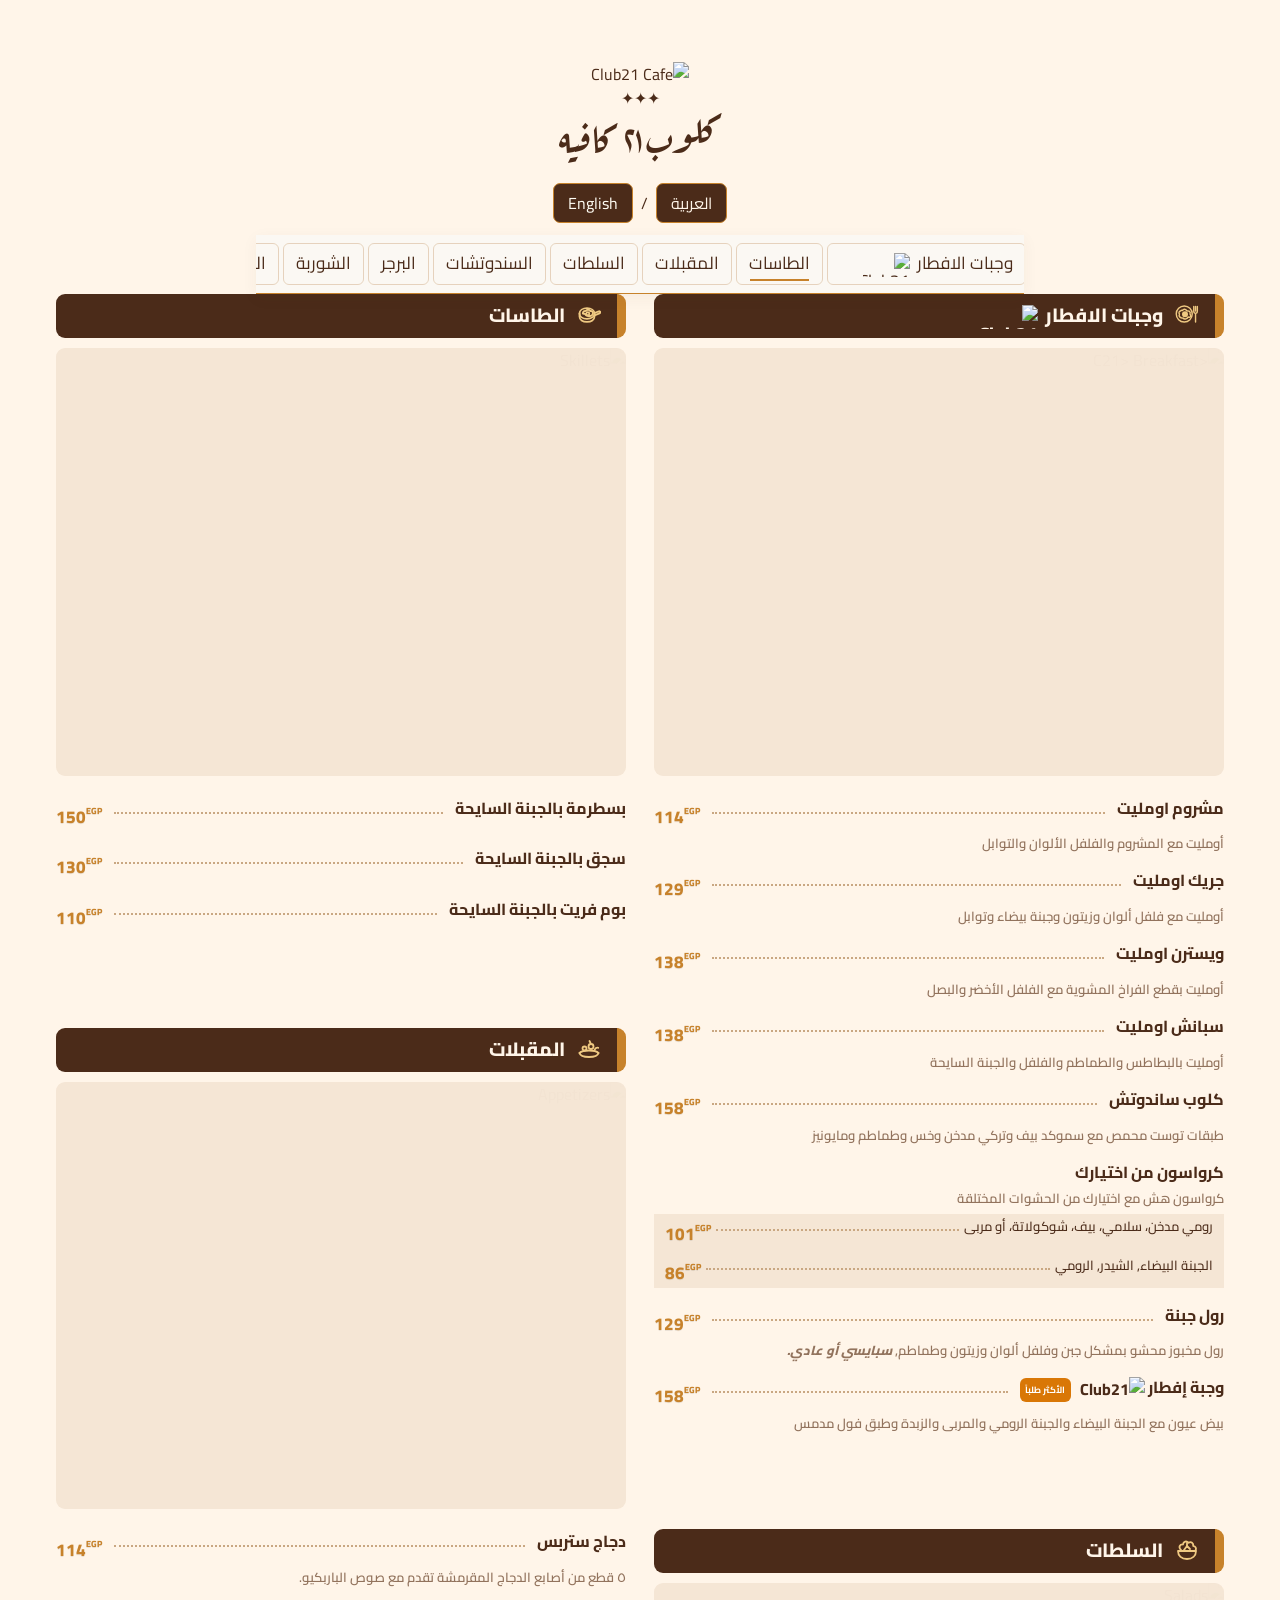
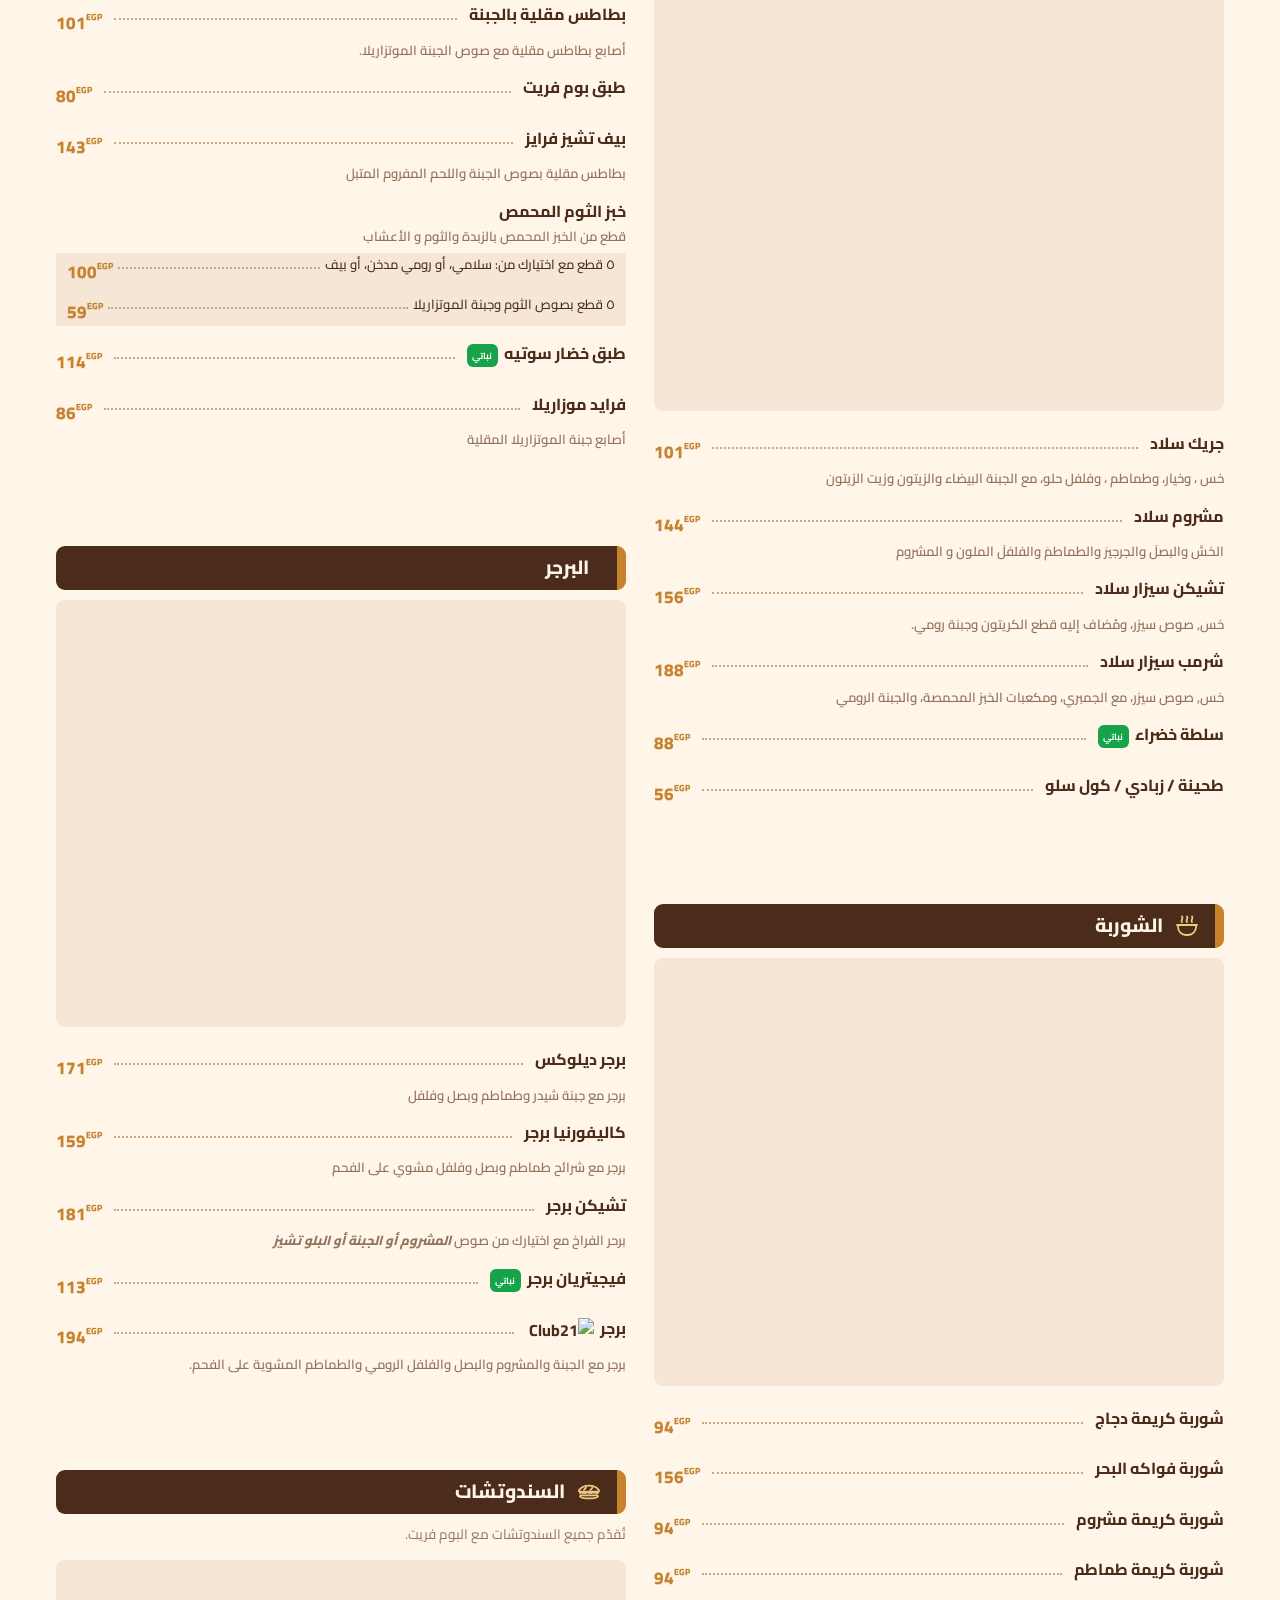
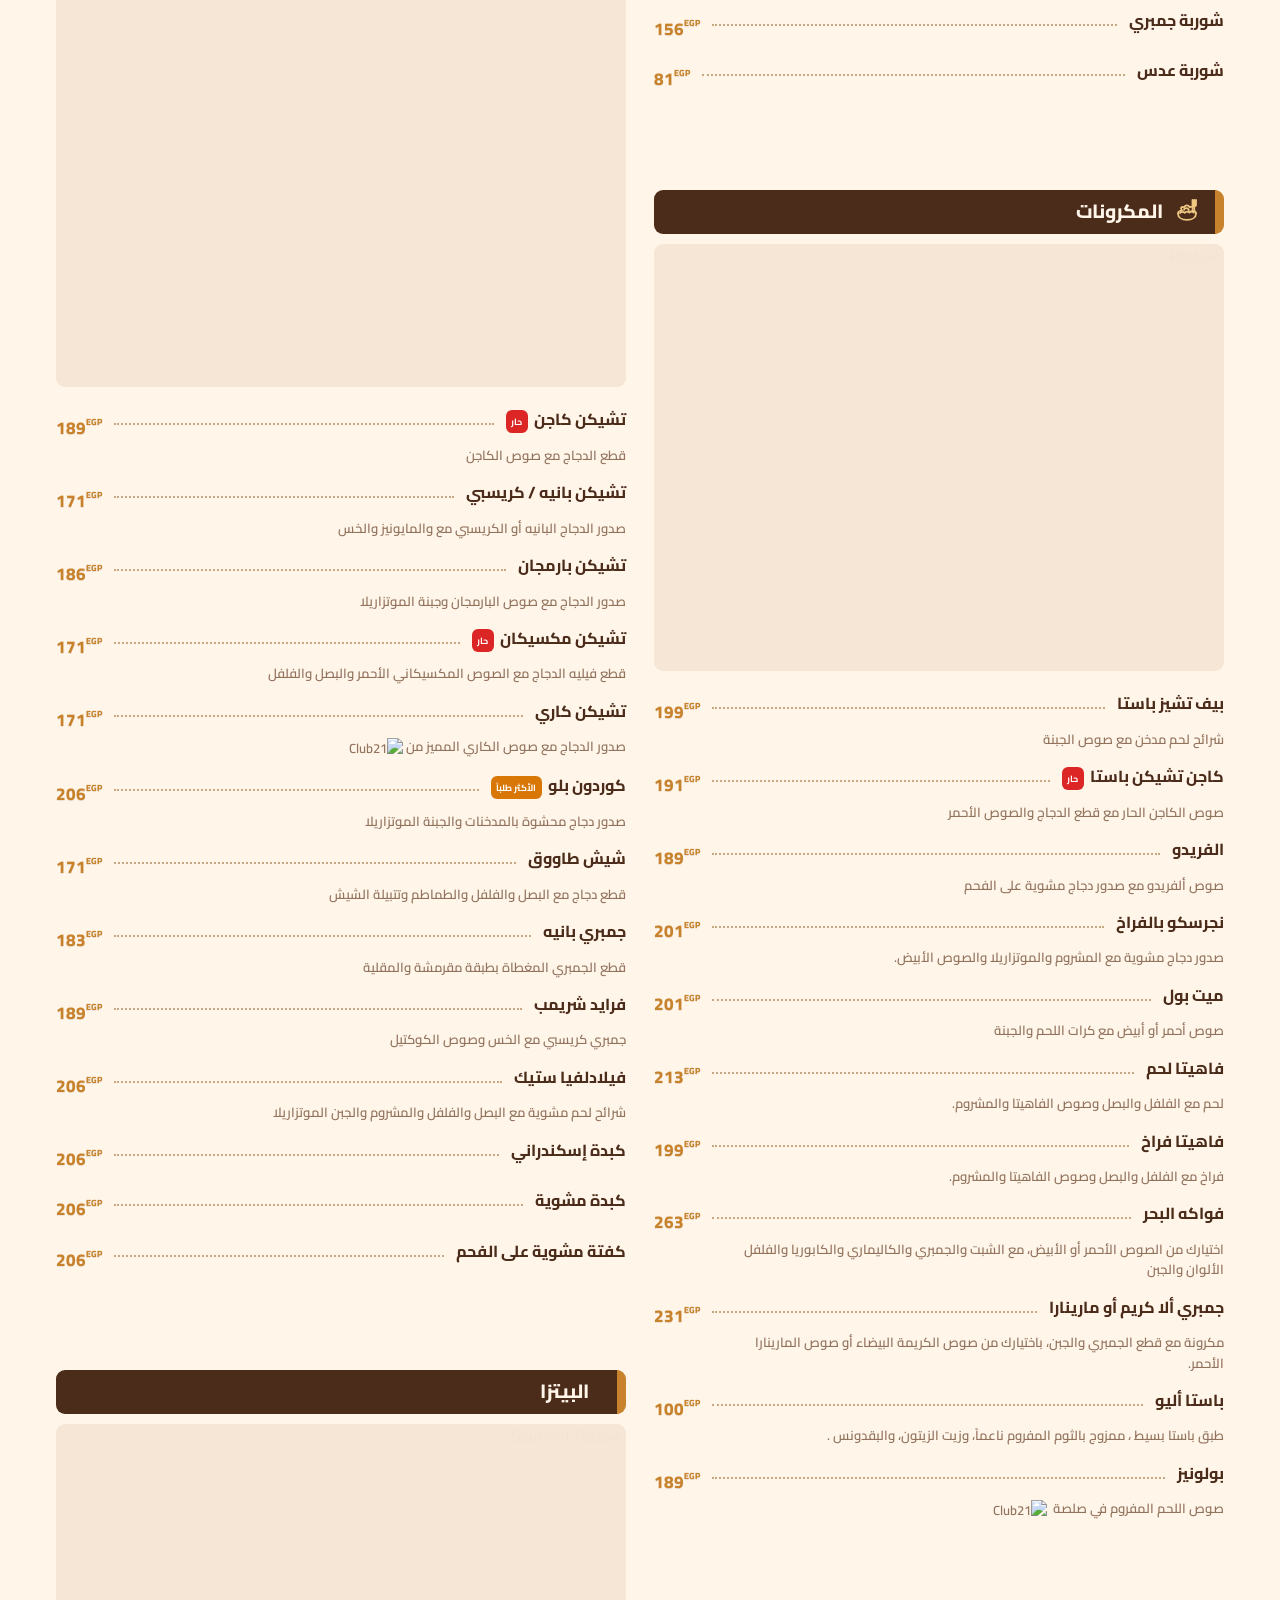
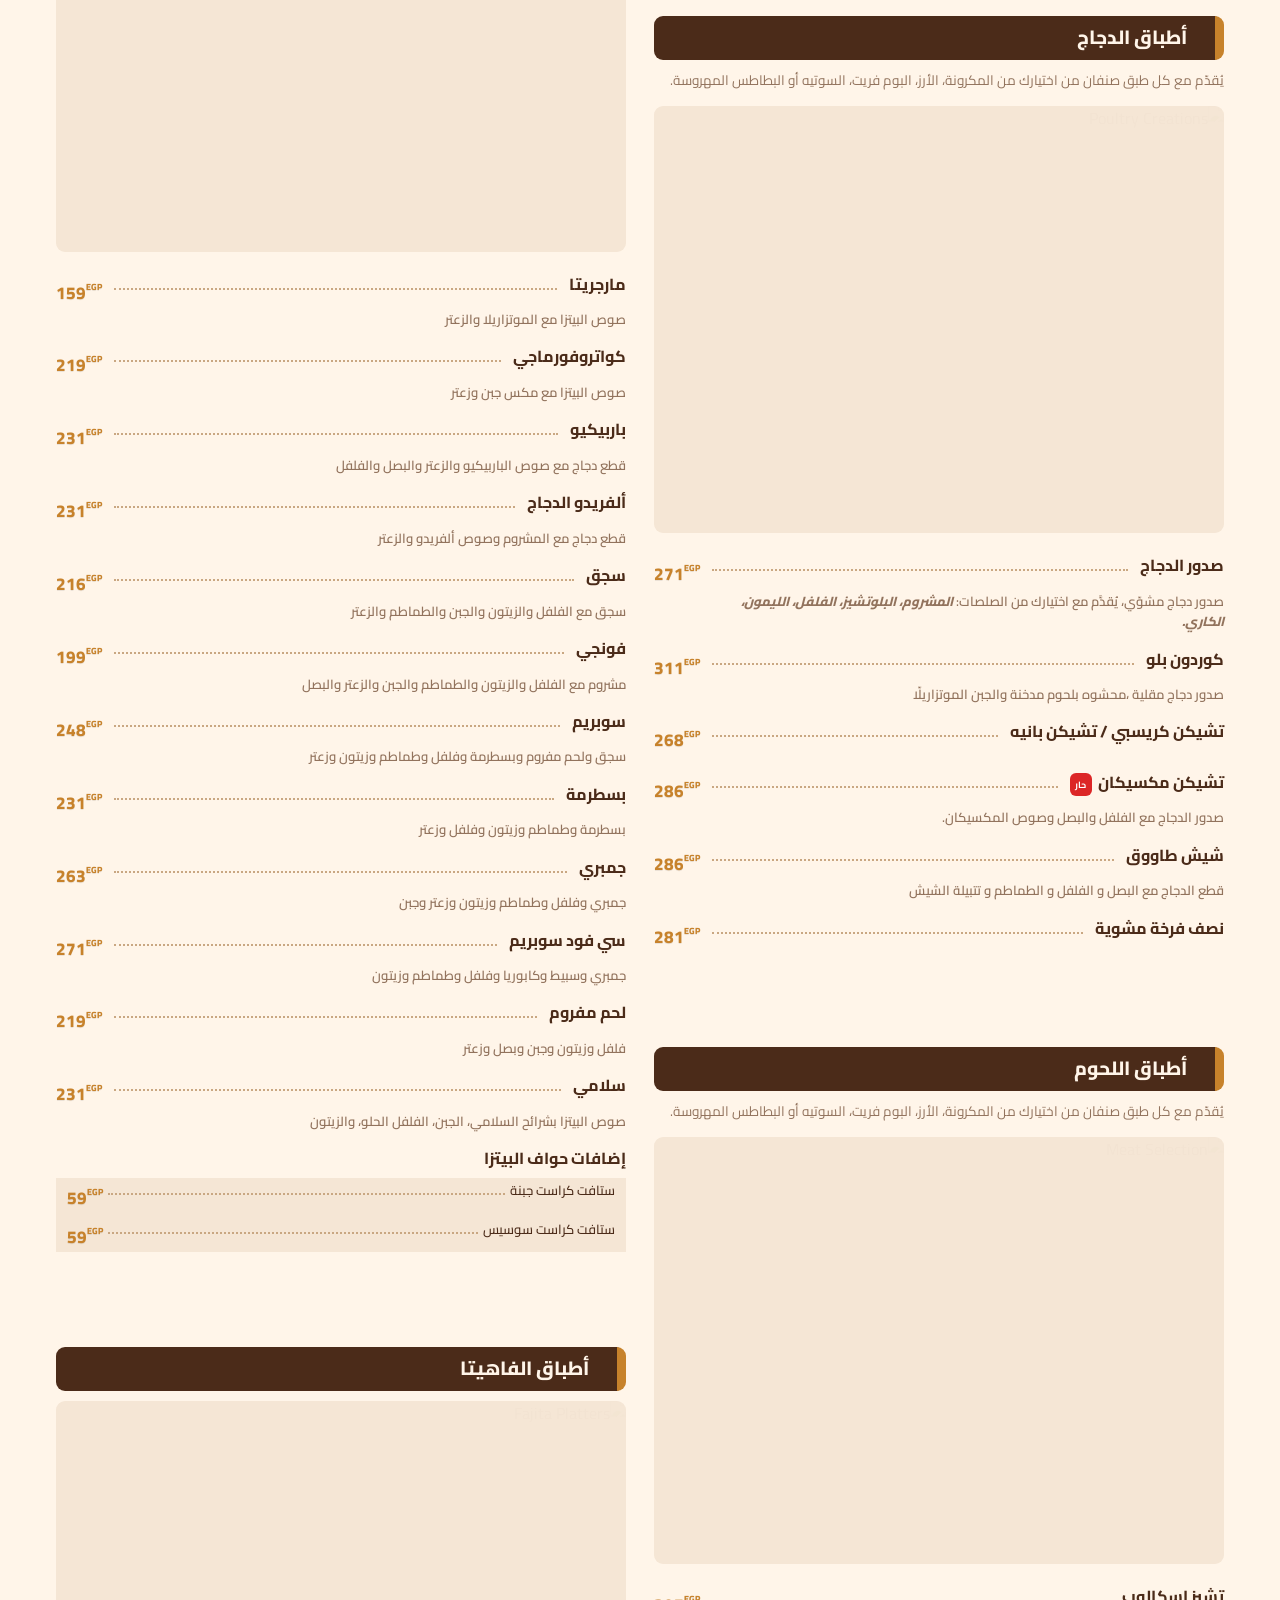
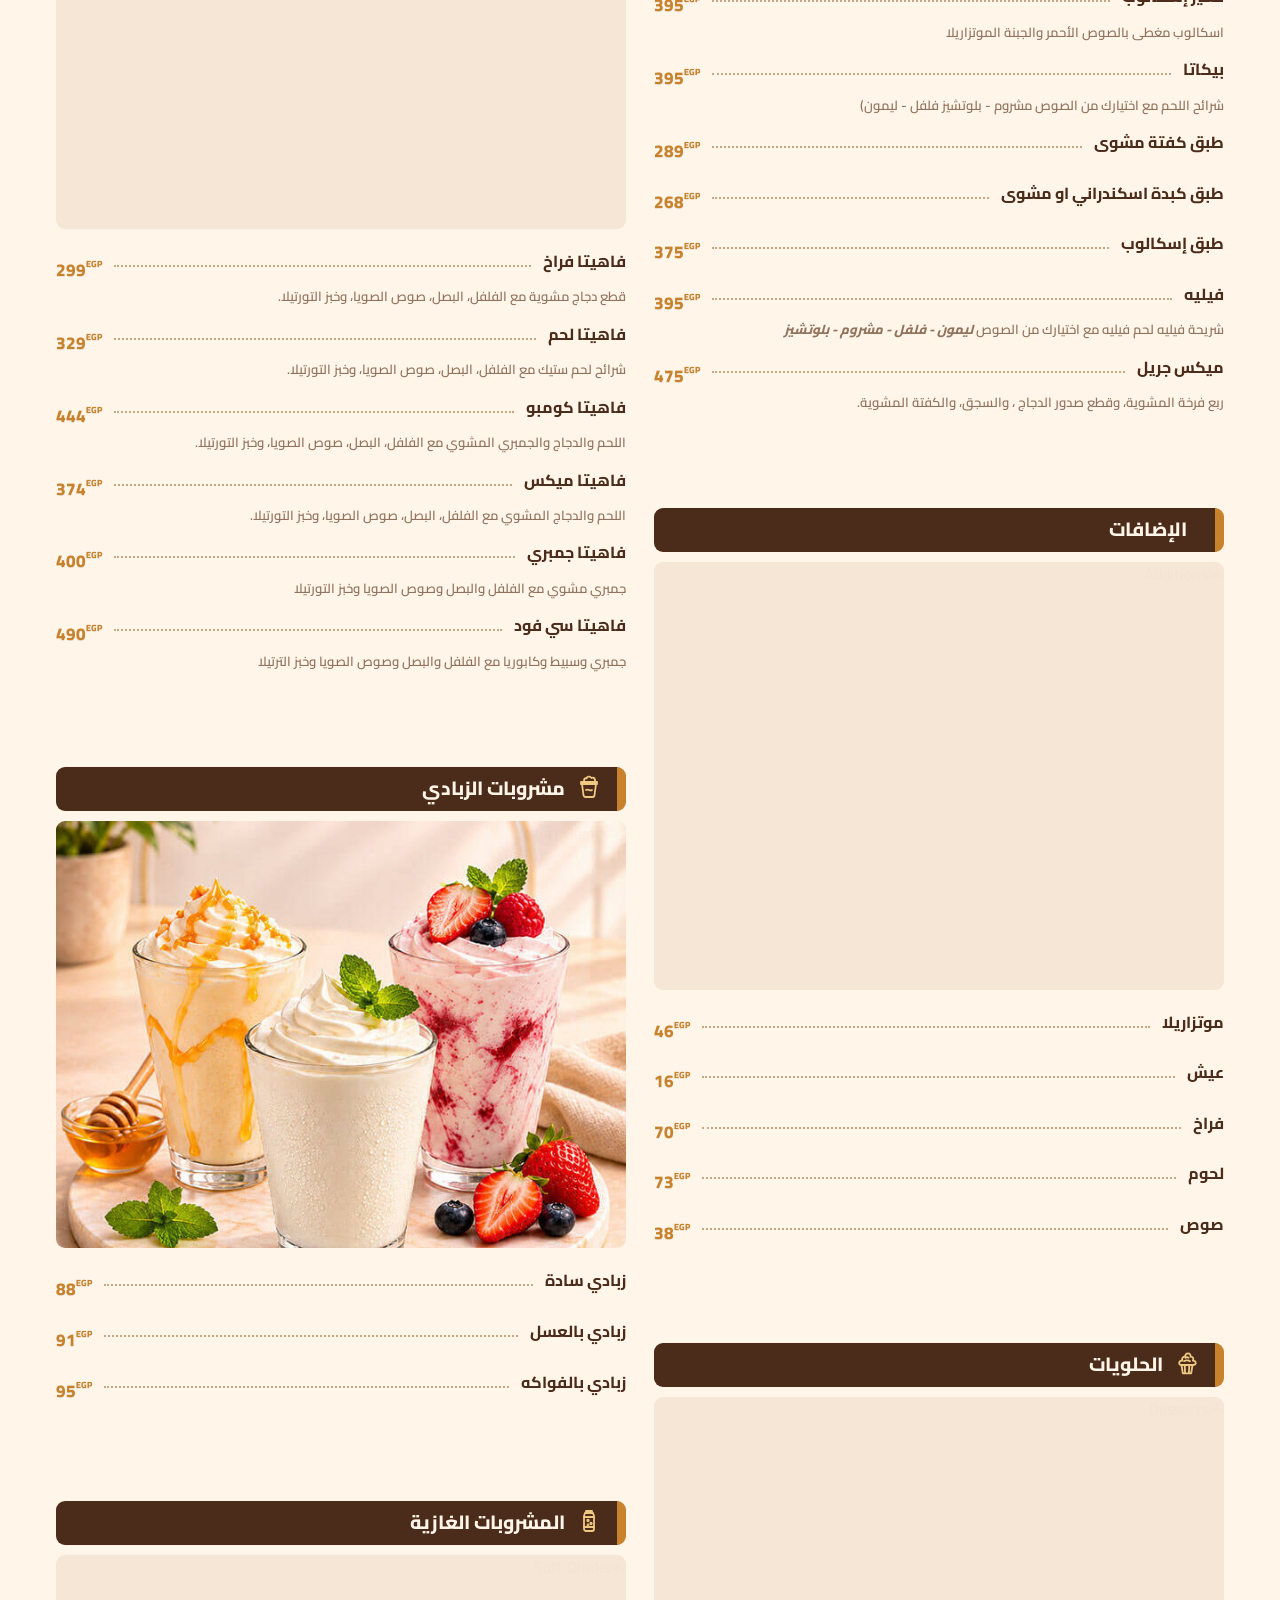
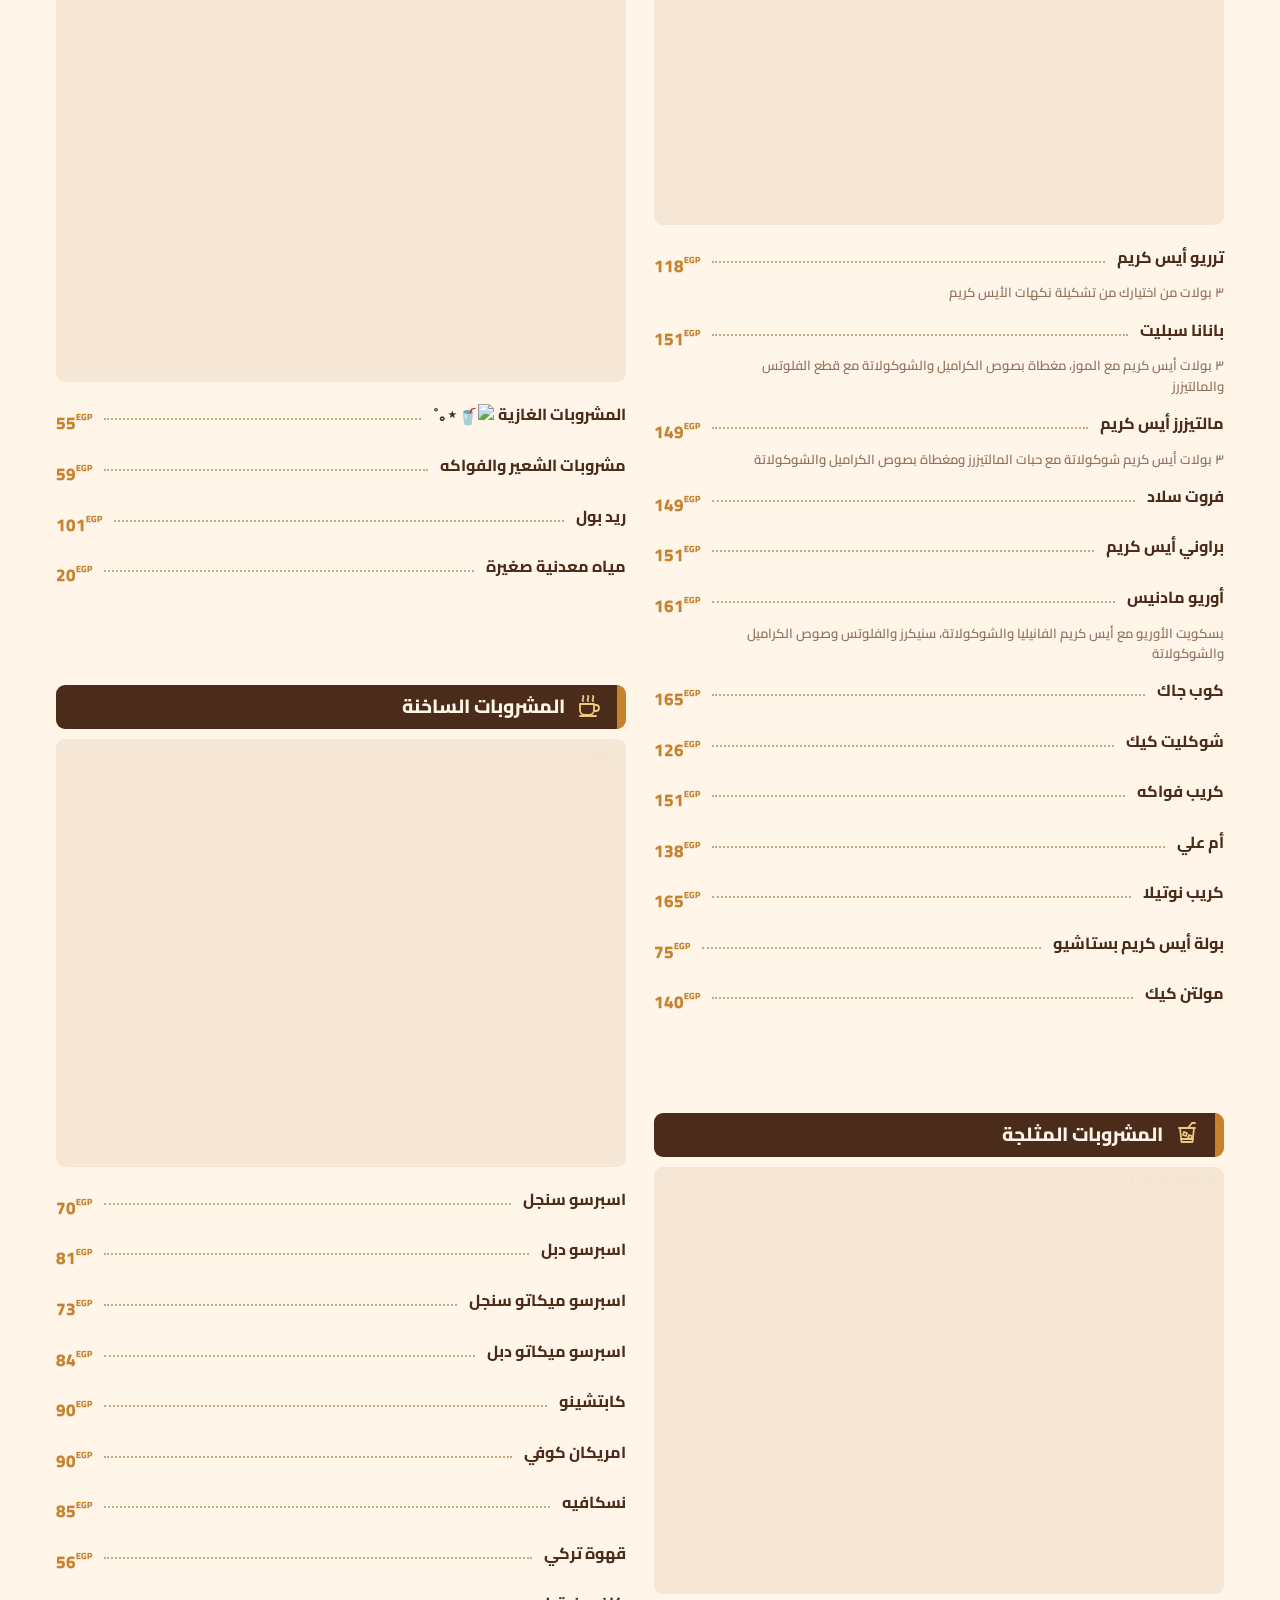
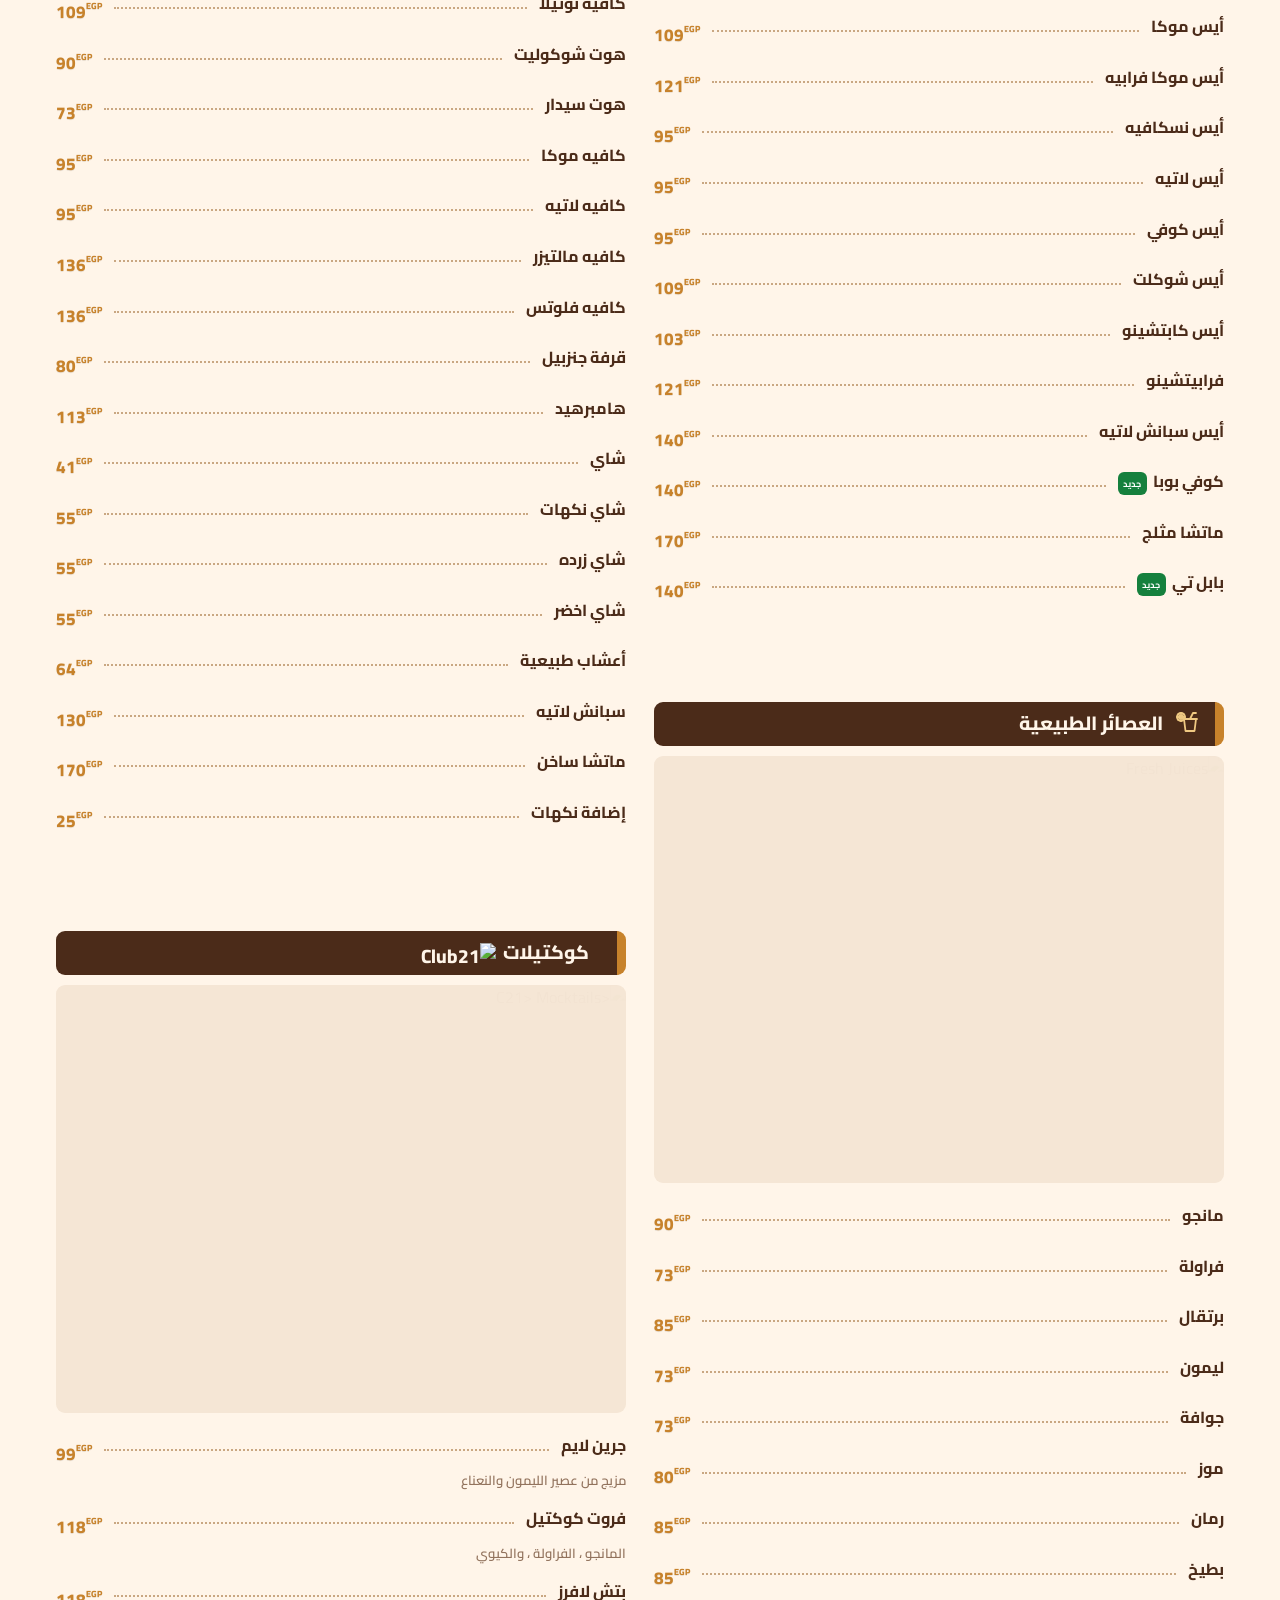
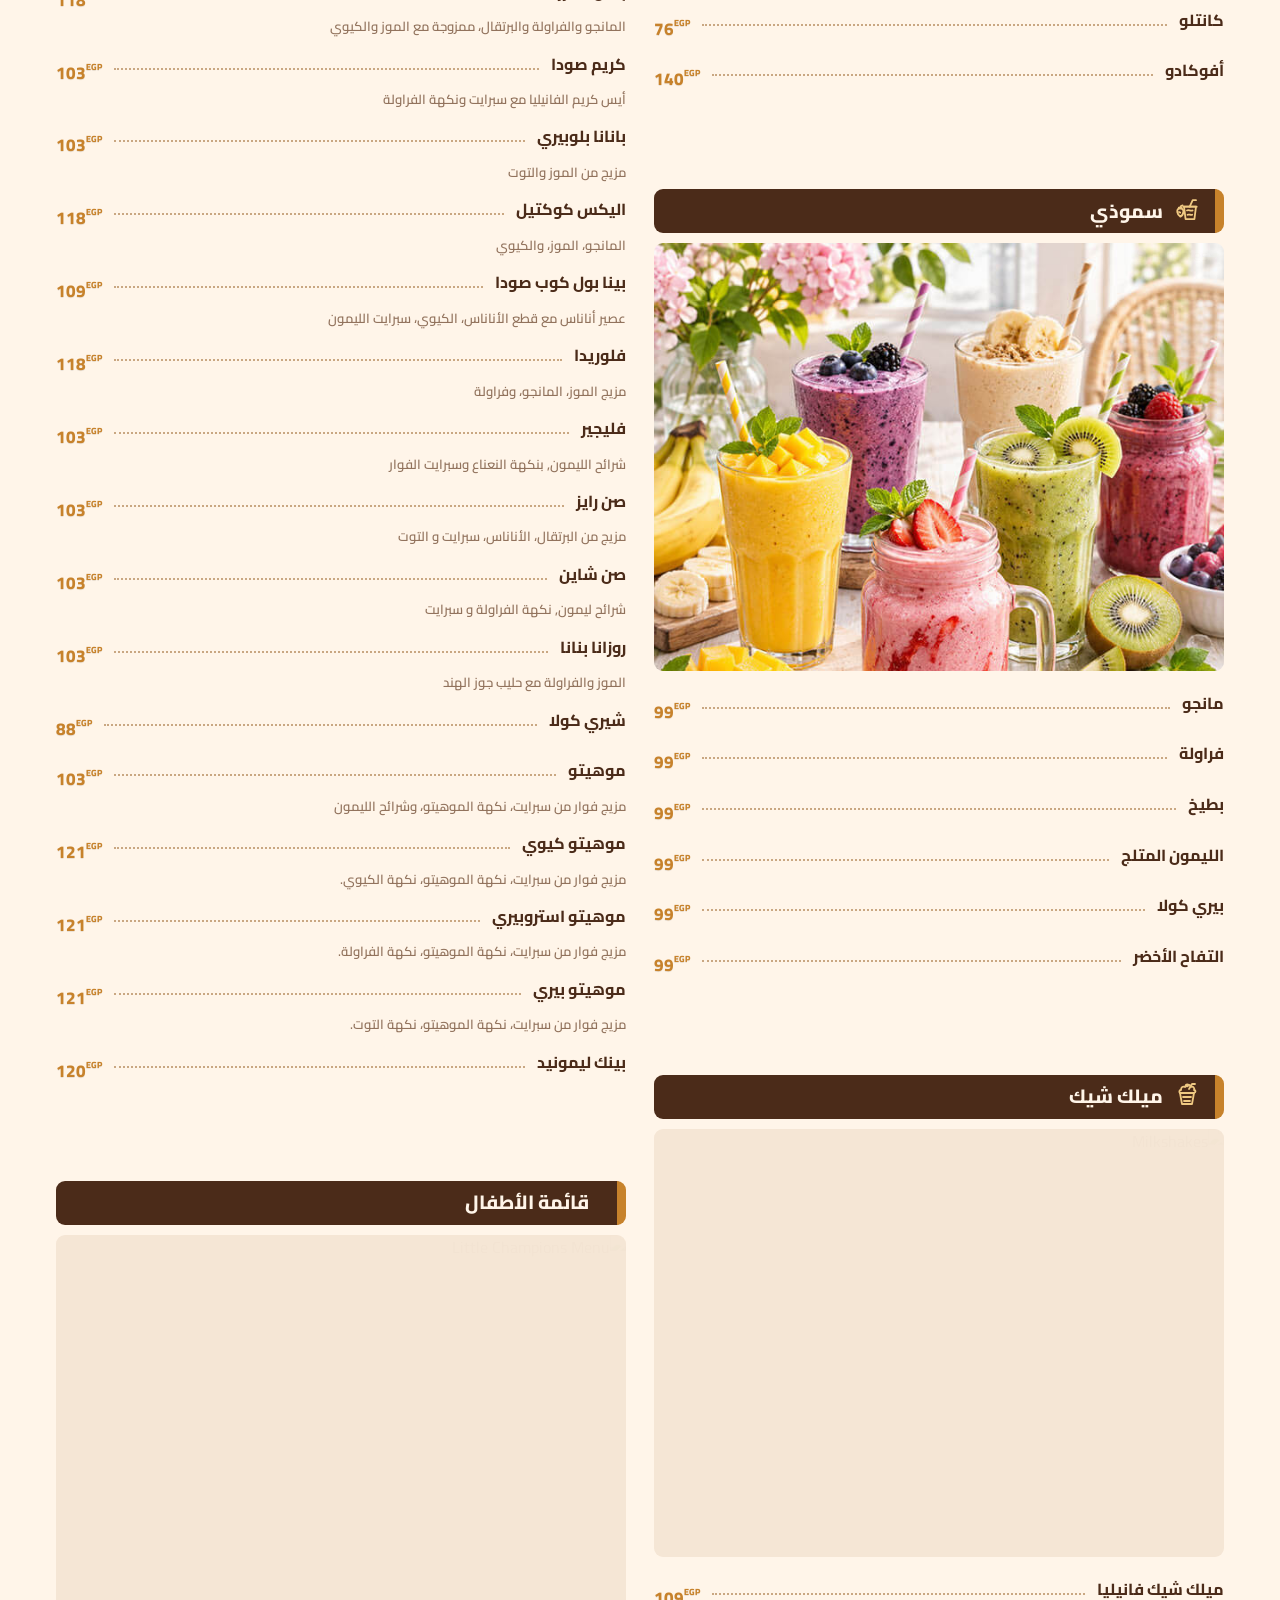
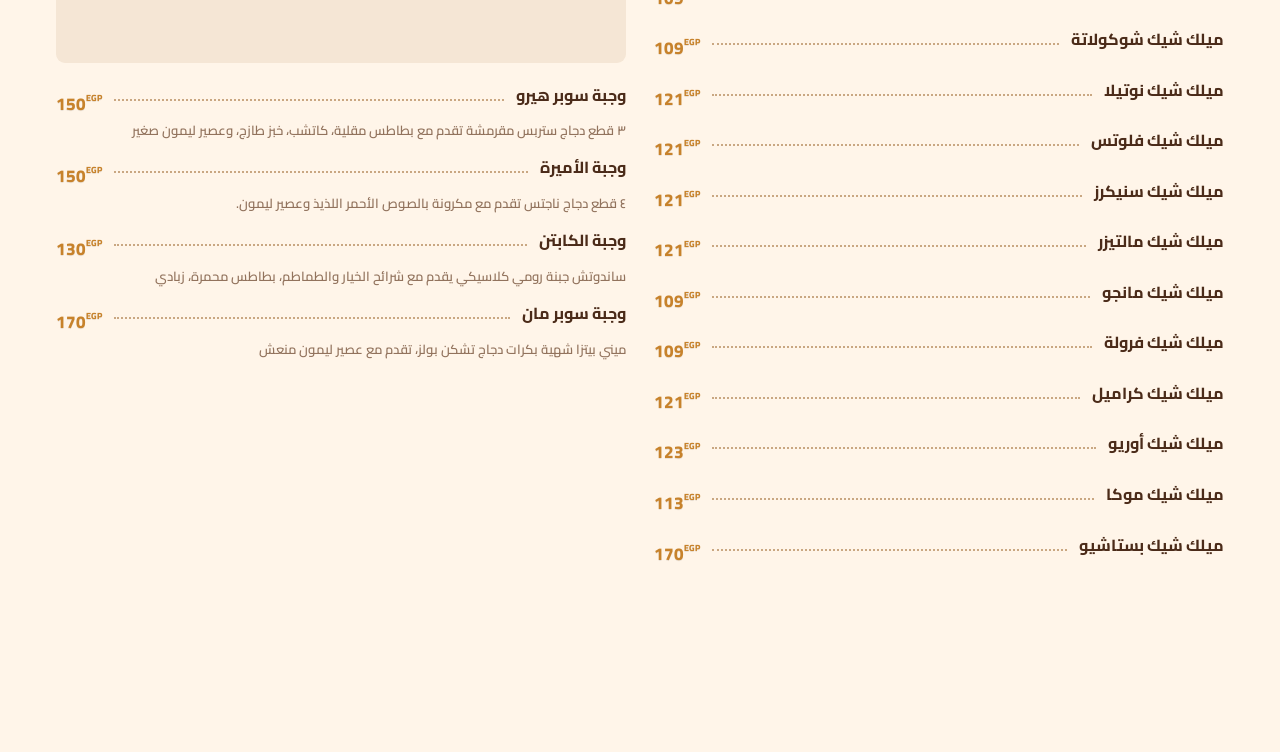
==== commit 62cf69ef: "update cat name breakast" ====
--- a/index.html
+++ b/index.html
@@ -828,7 +828,7 @@
                 data-category-id="97"
                 data-category-target=" menu-category-97">
                 <span class="category-name-ar">
-                  وجبات فطور
+                  وجبات الافطار
                   <img
                     src="wp-content/themes/res/assets/img/c21-gold.png"
                     class="rm-menu-inline-logo"
@@ -1049,7 +1049,7 @@
 
               <h2 class="classic-category__title">
                 <span class="category-name-ar">
-                  وجبات فطور
+                  وجبات الافطار
                   <img
                     src="wp-content/themes/res/assets/img/c21-white.png"
                     class="rm-menu-inline-logo"
@@ -6311,7 +6311,7 @@
                       data-item-badges-ar="جديد"
                       data-item-badges-en="New"
                       style="--item-badge-color: #15803d">
-                      <span class="menu-name-ar"> بابلز تي </span>
+                      <span class="menu-name-ar"> بابل تي </span>
                       <span class="menu-name-en"> Bubble Tea </span>
                       <!-- badges -->
 
